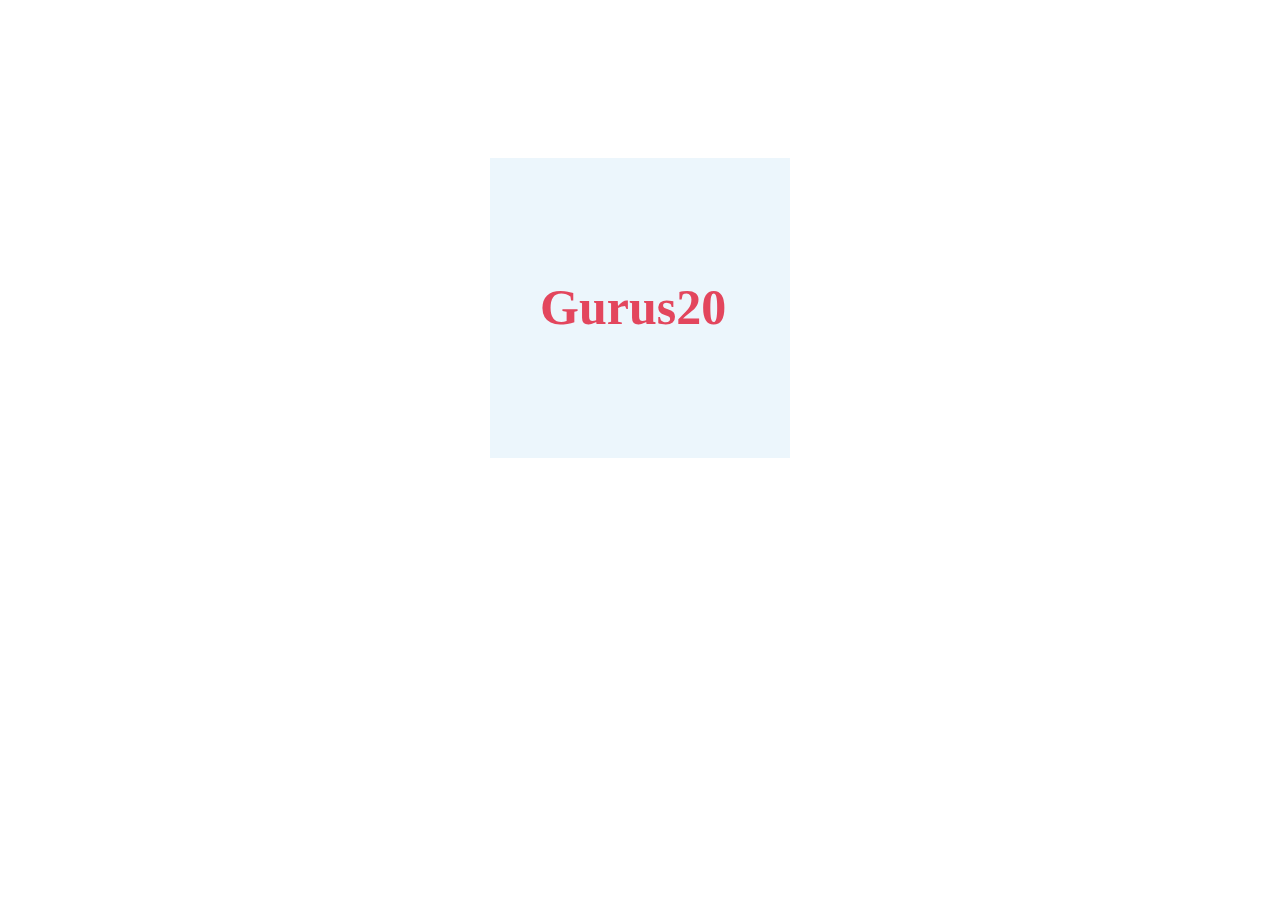
==== index.html @ 09eacf9a "Create index.html" ====
<html lang="en">
    <head>
        <meta charset="UTF-8">
        <meta http-equiv="X-UA-Compatible" content="IE=edge">
        <meta name="viewport" content="width=device-width, initial-scale=1.0">
        <title>Gurus20</title>
<style>
.container{
    position: relative;
    min-height: 300px;
    width: 300px;
    margin: auto;
    background: #ecf6fc;
    transform: translateY(50%);
}

.container h1{
    position: absolute;
    margin-top: 120px;
    font-size: 50px;
    font-weight: 900;
    color: #e3465d;
    left: 50px;
}
</style>
    </head>
    <body>
        <div class="container">
            <h1>Gurus20</h1>
        </div>
    </body>
    </html>
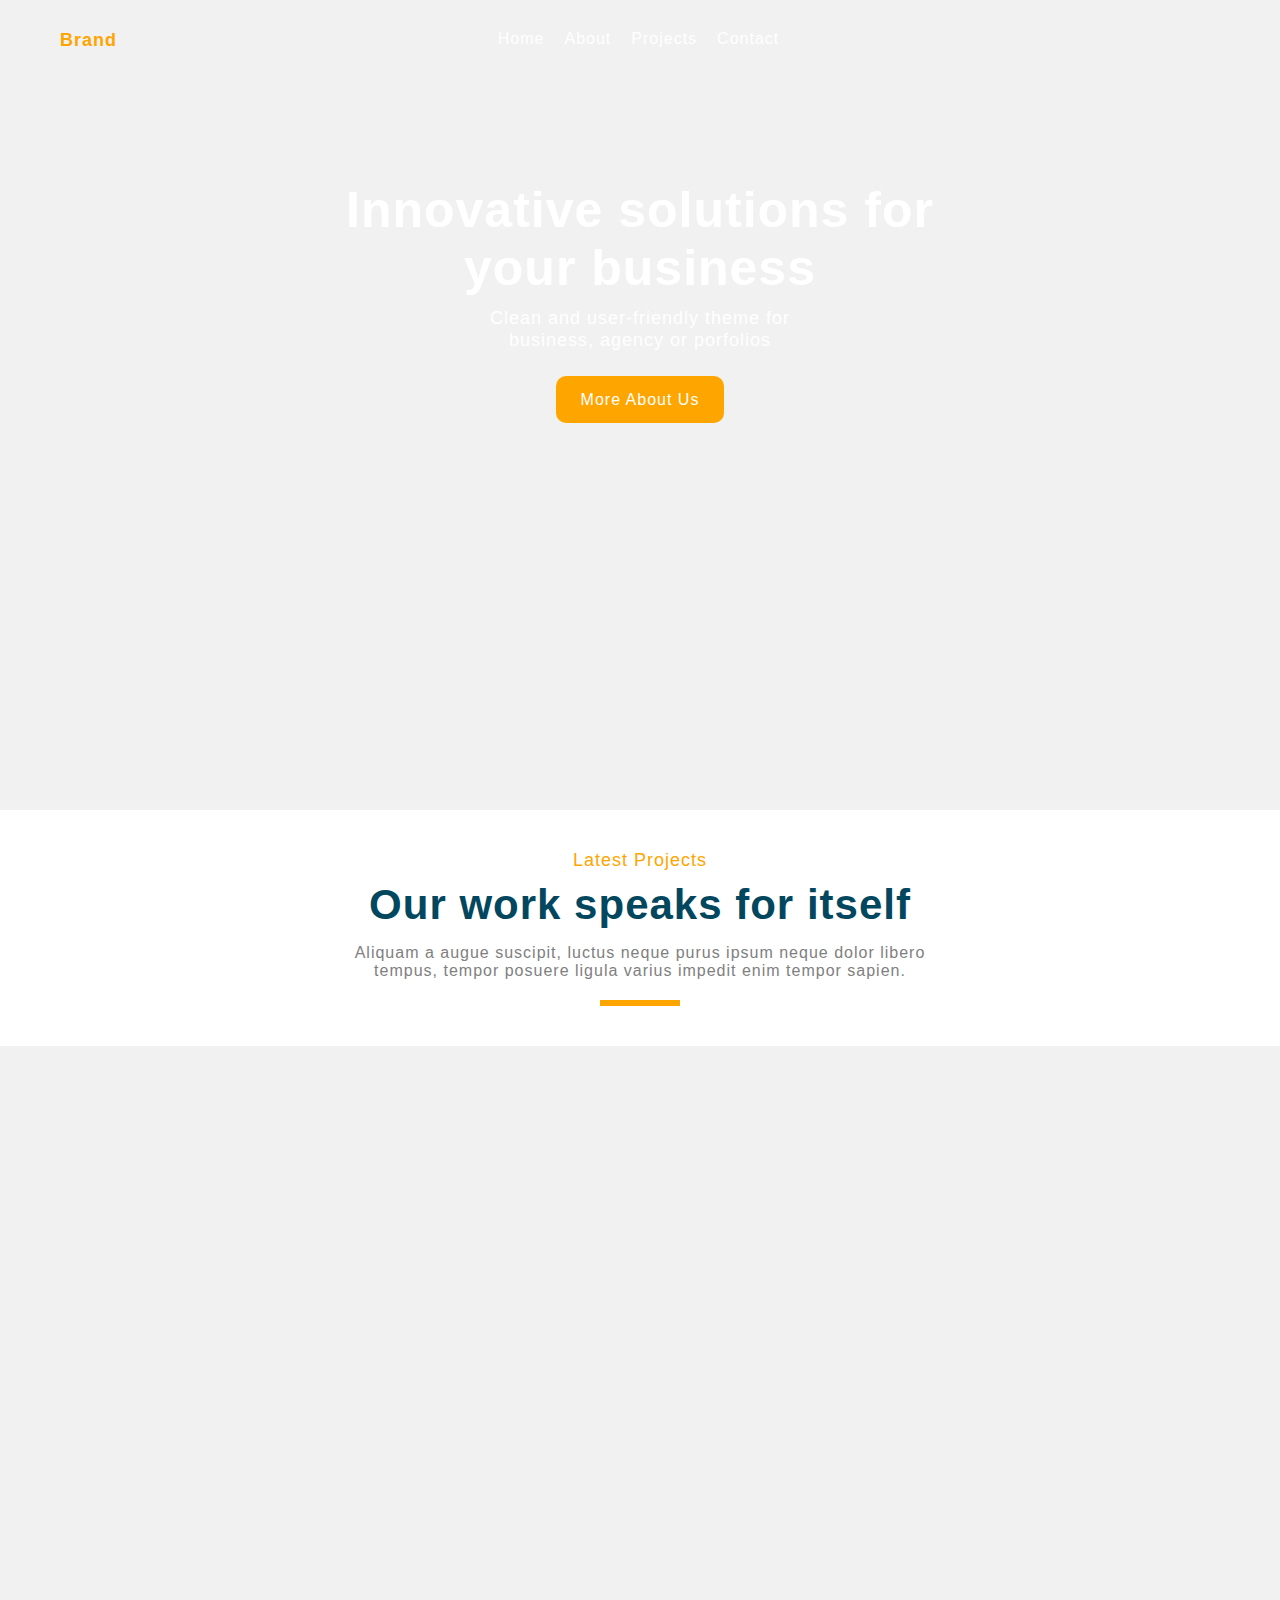
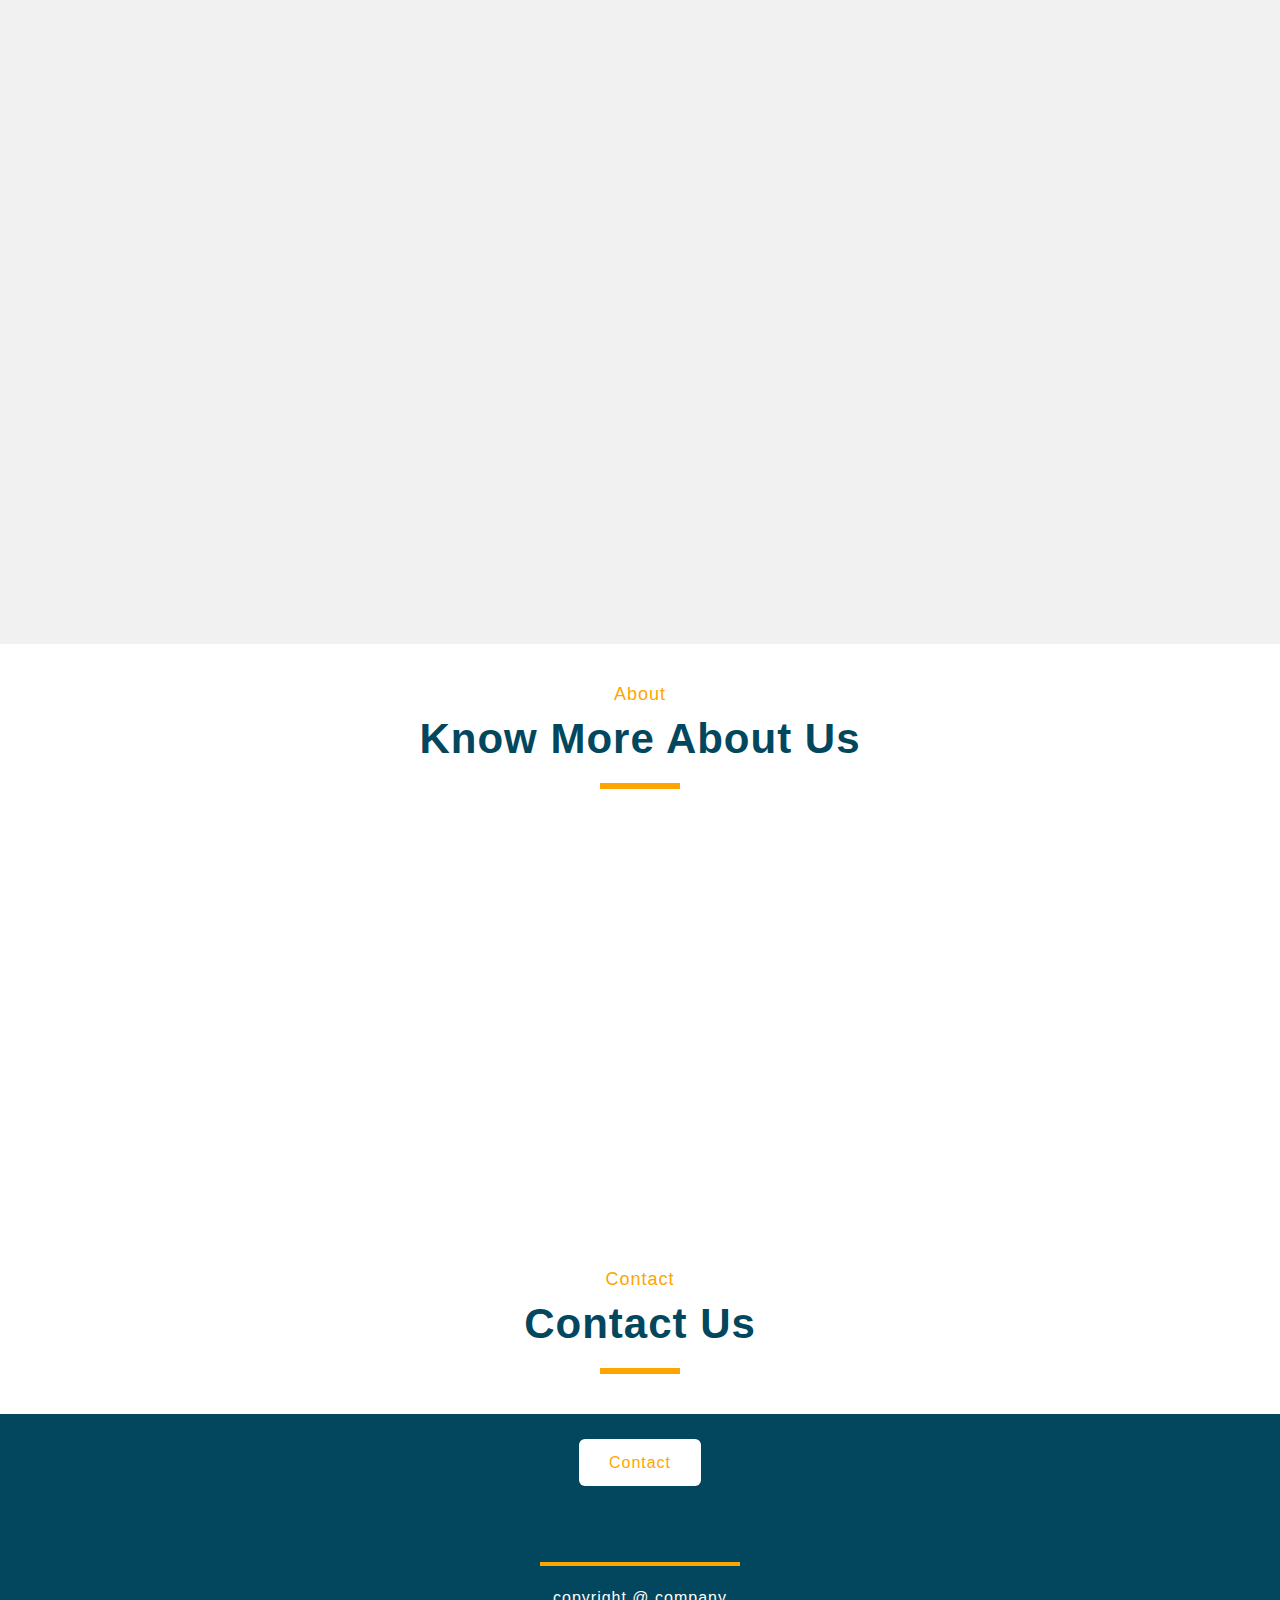
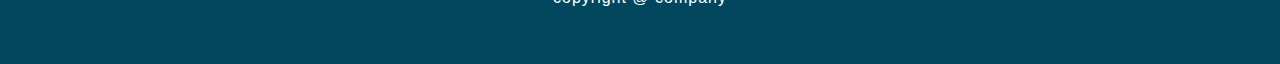
==== commit 322712ab: "blueorage" ====
--- a/index.html
+++ b/index.html
@@ -1,32 +1,203 @@
+<!DOCTYPE html>
 <html lang="en">
-    <head>
-        <meta charset="UTF-8">
-        <meta http-equiv="X-UA-Compatible" content="IE=edge">
-        <meta name="viewport" content="width=device-width, initial-scale=1.0">
-        <title>Gurus20</title>
-<style>
-.container{
-    position: relative;
-    min-height: 300px;
-    width: 300px;
-    margin: auto;
-    background: #ecf6fc;
-    transform: translateY(50%);
-}
-
-.container h1{
-    position: absolute;
-    margin-top: 120px;
-    font-size: 50px;
-    font-weight: 900;
-    color: #e3465d;
-    left: 50px;
-}
-</style>
-    </head>
-    <body>
-        <div class="container">
-            <h1>Gurus20</h1>
-        </div>
-    </body>
-    </html>
+
+<head>
+    <meta charset="UTF-8">
+    <meta http-equiv="X-UA-Compatible" content="IE=edge">
+    <meta name="viewport" content="width=device-width, initial-scale=1.0">
+    <title>BlueOrange</title>
+
+    <link rel="stylesheet" href="blueorange/assets/css/style.css">
+    <link rel="stylesheet" href="https://use.fontawesome.com/releases/v5.15.3/css/all.css"
+      integrity="sha384-SZXxX4whJ79/gErwcOYf+zWLeJdY/qpuqC4cAa9rOGUstPomtqpuNWT9wdPEn2fk" crossorigin="anonymous">
+    <link rel="stylesheet" href="https://unpkg.com/aos@next/dist/aos.css" />
+
+</head>
+
+<body>
+    <div class="wrap">
+        <!-- header -->
+        <header id="header">
+            <div class="logo">Brand</div>
+
+            <div class="nav-links">
+                <ul>
+                    <li><a href="#">Home</a></li>
+                    <li><a href="#">About</a></li>
+                    <li><a href="#">Projects</a></li>
+                    <li><a href="#">Contact</a></li>
+                </ul>
+            </div>
+
+            <div class="social-links">
+                <ul>
+                    <li class="facebook"><a href="#"><i class="fab fa-facebook-f"></i></a></li>
+                    <li class="twitter"><a href="#"><i class="fab fa-twitter"></i></a></li>
+                    <li class="linkedin"><a href="#"><i class="fab fa-linkedin"></i></a></li>
+                </ul>
+            </div>
+
+            <div class="ham-menu"><i class="fas fa-bars"></i></div>
+        </header>
+        <div class="menu-open">
+            <div class="nav-links-2">
+                <ul>
+                    <li><a href="#">Home</a></li>
+                    <li><a href="#">About</a></li>
+                    <li><a href="#">Projects</a></li>
+                    <li><a href="#">Contact</a></li>
+                </ul>
+            </div>
+
+            <div class="social-links-2">
+                <ul>
+                    <li class="facebook"><a href="#"><i class="fab fa-facebook-f"></i></a></li>
+                    <li class="twitter"><a href="#"><i class="fab fa-twitter"></i></a></li>
+                    <li class="linkedin"><a href="#"><i class="fab fa-linkedin"></i></a></li>
+                </ul>
+            </div>
+        </div>
+        <!-- header-end -->
+        <!-- content-1 -->
+        <div class="intro">
+            <div class="caption">
+                <h1>Innovative solutions for <br> your business</h1>
+                <p>Clean and user-friendly theme for
+                    <br> business, agency or porfolios
+                </p>
+            </div>
+            <div class="intro-link">
+                <a href="#">More About Us</a>
+            </div>
+        </div>
+        <!-- content-1-end -->
+    </div>
+
+    <div class="latest-projects">
+        <div class="sec-heading">
+            <p>Latest Projects</p>
+            <p>Our work speaks for itself</p>
+            <p>Aliquam a augue suscipit, luctus neque purus ipsum neque dolor libero <br> tempus, tempor posuere ligula
+                varius impedit enim tempor sapien.
+            </p>
+            <hr class="hr1">
+        </div>
+
+        <div class="project-box">
+            <div class="project-row">
+                <div class="img-side" data-aos="fade-in">
+                    <img
+                      src="https://images.pexels.com/photos/1779487/pexels-photo-1779487.jpeg?auto=compress&cs=tinysrgb&dpr=2&h=650&w=940"
+                      alt="">
+                </div>
+                <div class="info-side" data-aos="fade-left">
+                    <div class="project-text" >
+                        <h1>UNKNOWN</h1>
+                        <p>Maybe it is worth investigating the unknown, if only because the very feeling of not knowing
+                            is a painful one. The mind loves the unknown. It loves images whose meaning is unknown, ince
+                            the meaning of the mind itself is unknown.</p>
+                        <a href="#">Read More</a>
+                    </div>
+                </div>
+            </div>
+            <br>
+            <div class="project-row reverse-flow">
+                <div class="img-side" data-aos="fade-in">
+                    <img
+                      src="https://images.pexels.com/photos/3862634/pexels-photo-3862634.jpeg?auto=compress&cs=tinysrgb&dpr=2&h=650&w=940"
+                      alt="">
+                </div>
+                <div class="info-side" data-aos="fade-right">
+                    <div class="project-text">
+                        <h1>UNKNOWN</h1>
+                        <p>Maybe it is worth investigating the unknown, if only because the very feeling of not knowing
+                            is a painful one. The mind loves the unknown. It loves images whose meaning is unknown, ince
+                            the meaning of the mind itself is unknown.</p>
+                        <a href="#">Read More</a>
+                    </div>
+                </div>
+            </div>
+            <br>
+            <div class="project-row">
+                <div class="img-side" data-aos="fade-in">
+                    <img
+                      src="https://images.pexels.com/photos/430208/pexels-photo-430208.jpeg?auto=compress&cs=tinysrgb&dpr=2&h=650&w=940"
+                      alt="">
+                </div>
+                <div class="info-side" data-aos="fade-left">
+                    <div class="project-text">
+                        <h1>UNKNOWN</h1>
+                        <p>Maybe it is worth investigating the unknown, if only because the very feeling of not knowing
+                            is a painful one. The mind loves the unknown. It loves images whose meaning is unknown, ince
+                            the meaning of the mind itself is unknown.</p>
+                        <a href="#">Read More</a>
+                    </div>
+                </div>
+            </div>
+        </div>
+    </div>
+
+    <div class="sec-heading">
+        <p>About</p>
+        <p>Know More About Us</p>
+        <hr class="hr1">
+    </div>
+    <div class="about-box" data-aos="fade-up">
+        <div class="project-row">
+            <div class="about-right">
+                <div class="about-text">
+                    <h1>About Us</h1>
+                    <p>Maybe it is worth investigating the unknown, if only because the very feeling of not knowing
+                        is a painful one. The mind loves the unknown. It loves images whose meaning is unknown, ince
+                        the meaning of the mind itself is unknown.</p>
+                    <a href="#">Read More</a>
+                </div>
+            </div>
+
+            <div class="about-left">
+                <i class="fas fa-map-marked-alt"></i> <br>
+                <p>
+                    123, Abc City, <br> Xyz State, Country<br> Ph no.: 0987654321
+                </p>
+            </div>
+        </div>
+    </div>
+
+
+    <div class="sec-heading">
+        <p>Contact</p>
+        <p>Contact Us</p>
+        <hr class="hr1">
+    </div>
+    <div class="contact-box">
+        <div class="contact-btn">
+            <a class="mail" href="mailto:#">Contact</a>
+        </div>
+
+        <div class="social-links-2">
+            <ul>
+                <li class="facebook"><a href="#"><i class="fab fa-facebook-f"></i></a></li>
+                <li class="twitter"><a href="#"><i class="fab fa-twitter"></i></a></li>
+                <li class="linkedin"><a href="#"><i class="fab fa-linkedin"></i></a></li>
+            </ul>
+        </div>
+
+        <div class="contact-info">
+            <hr class="hr2">
+            <p>copyright @ company</p>
+        </div>
+    </div>
+
+    <script src="https://ajax.googleapis.com/ajax/libs/jquery/3.5.1/jquery.min.js"></script>
+    <script src="blueorange/assets/js/main.js"></script>
+    <script>
+        window.onscroll = function () { scrollFunction() };
+    </script>
+    <script src="https://unpkg.com/aos@next/dist/aos.js"></script>
+    <script>  AOS.init({
+        offset : 300,
+        duration: 600
+    });</script>
+</body>
+
+</html>--- a/blueorange/assets/css/style.css
+++ b/blueorange/assets/css/style.css
@@ -0,0 +1,366 @@
+* {
+    margin: 0;
+    padding: 0;
+    box-sizing: border-box;
+    letter-spacing: 1px;
+    font-family: Arial, Helvetica, sans-serif;
+}
+
+.wrap {
+    width: 100%;
+    min-height: 90vh;
+    background: url("https://images.pexels.com/photos/267394/pexels-photo-267394.jpeg?auto=compress&cs=tinysrgb&dpr=2&h=650&w=940");
+    background-size: cover;
+    background-repeat: no-repeat;
+    background-attachment: fixed;
+    background-color: #f1f1f1;
+}
+
+header {
+    padding: 25px;
+    width: 100%;
+    display: flex;
+    justify-content: space-between;
+    transition: .4s;
+    background-color: #02475E;
+}
+
+.logo {
+    font-size: large;
+    font-weight: 700;
+    color: orange;
+    margin-left: 10px;
+}
+
+.nav-links, .social-links{
+    display: none;
+}
+
+.nav-links ul, .social-links ul {
+    display: flex;
+}
+
+.nav-links ul li {
+    list-style: none;
+    padding: 0 10px;
+}
+
+.nav-links ul li a {
+    text-decoration: none;
+    color: white;
+    padding-bottom: 4px;
+}
+
+.social-links{
+    margin-right: 10px;
+}
+
+.social-links ul li {
+    list-style: none;
+    padding: 0 10px;
+}
+
+.social-links ul li a {
+    text-decoration: none;
+    color: white;
+    font-size: 18px;
+}
+
+.ham-menu{
+    display: flex;
+}
+
+.ham-menu i{
+    color: white;
+    font-size: 18px;
+}
+
+.menu-open{
+    display: none;
+    background: #02475E;
+    padding: 10px 20px;
+    height: 200px;
+    color: white;
+    position: fixed;
+    width: 100%;
+    top:70px
+}
+
+.social-links-2 ul{
+    display: flex;
+    justify-content: center;
+}
+
+
+.nav-links-2 ul li {
+    margin-bottom: 15px;
+    list-style: none;
+    color: white;
+    text-align: center;
+}
+
+.social-links-2 ul li{
+    margin: 15px;
+    list-style: none;
+    color: white;
+    text-align: center;
+}
+
+.nav-links-2 ul li a{
+    color: white;
+    text-decoration: none;
+}
+
+.social-links-2 ul li a{
+    color: white;
+    text-decoration: none;
+}
+
+.intro{
+    padding: 100px 20px 10px;
+    text-align: center;
+}
+
+.intro .caption h1{
+    color: white;
+    font-size: 38px;
+    margin-bottom: 10px;
+}
+
+.caption p{
+    color: white;
+    line-height: 22px;
+    font-size: 18px;
+}
+
+.intro-link{
+    margin: 40px 0;
+}
+
+.intro-link a{
+    text-decoration: none;
+    color: white;
+    padding: 15px 25px;
+    border-radius: 10px;
+    background-color: orange;
+}
+
+/* latest projects*/
+
+
+.sec-heading{
+    text-align: center;
+    margin: 40px;
+}
+
+.sec-heading p:nth-child(1){
+    font-size: 18px;
+    color: orange;
+}
+
+.sec-heading p:nth-child(2){
+    font-size: 42px;
+    color: #02475E;
+    font-weight: 900;
+    margin: 10px 0 15px;
+}
+.sec-heading p:nth-child(3){
+    font-size: 16px;
+    color: gray;
+}
+
+.hr1{
+    margin: 20px auto;
+    width: 80px;
+    border: 3px solid orange;
+}
+
+.project-box{
+    background-color: #f1f1f1;
+    padding: 20px 0;
+}
+
+.project-row{
+    display: grid;
+}
+
+.img-side{
+    padding: 10px 30px;
+    animation: anim 2s forwards;
+}
+
+.img-side img{
+    width: 100%;
+    height: 250px;
+    object-fit: cover;
+    border-radius: 6px;
+}
+
+.info-side{
+    padding: 10px 30px;
+    text-align: justify;
+    line-height: 22px;
+}
+
+.info-side h1{
+    margin-bottom: 20px;
+}
+
+.info-side p{
+    color: gray;
+    margin-bottom: 25px;
+}
+
+.info-side a{
+    text-decoration: none;
+    padding: 10px 25px;
+    background-color: #02475E;
+    border-radius: 100px;
+    color: white;
+    font-size: 16px;
+}
+
+.about-box{
+    min-height: 400px;
+}
+
+.about-left{
+    text-align: center;
+    line-height: 24px;
+    width: 100%;
+    padding-top: 10px;
+}
+
+.about-left i{
+    font-size: 60px;
+    margin-bottom: 20px;
+}
+
+.about-right{
+    width: 100%;
+    background: #f1f1f1;
+    border-radius: 0 20px 20px 0 ;
+}
+
+.about-text{
+    text-align: justify;
+    line-height: 22px;
+    padding: 30px;
+}
+
+.about-text h1{
+    margin-bottom: 20px;
+}
+
+.about-text a{
+    text-decoration: none;
+    padding: 10px 25px;
+    background-color: #02475E;
+    border-radius: 100px;
+    color: white;
+    font-size: 16px;
+}
+
+.about-text p{
+    margin-bottom: 25px;
+}
+
+.contact-box{
+    min-height: 250px;
+    background: #02475E;
+    text-align: center;
+}
+
+.contact-btn{
+    padding: 40px 0;
+}
+
+.contact-box .contact-btn a{
+    color: orange;
+    background-color: white;
+    padding: 15px 30px;
+    text-decoration: none;
+    border-radius: 6px;
+}
+
+.contact-info{
+    text-align: center;
+    color: white;
+    line-height: 24px;
+}
+
+.hr2{
+    margin: 20px auto;
+    width: 200px;
+    border: 2px solid orange;
+}
+
+@media screen and (min-width:300px) {
+    
+}
+
+@media screen and (min-width:480px) {
+
+}
+
+@media screen and (min-width:576px) {
+    .ham-menu{
+        display: none;
+    }
+
+    .nav-links, .social-links{
+        display: flex;
+    }
+
+    header{
+        background-color: transparent;
+        padding: 30px 20px;
+    }
+
+    .intro .caption h1{
+        font-size: 50px;
+    }
+    .img-side img{
+        height: 350px;
+    }
+}
+
+@media screen and (min-width:768px) {
+    .project-row{
+        display: flex;
+    }
+
+    .reverse-flow{
+        flex-direction: row-reverse;
+    }
+
+    .info-side{
+        padding: 100px 40px;
+    }
+
+    .project-box{
+        padding: 20px;
+    }
+
+    .about-left{
+        padding-top: 100px;
+    }
+
+    .about-text{
+        padding: 100px 40px;
+    }
+
+    header{
+        padding: 30px 50px;
+    }
+
+}
+
+@media screen and (min-width: 992px) {
+
+}
+
+.nav-links li a:hover{
+    color: orange;
+    border-bottom: 2px solid orange;
+}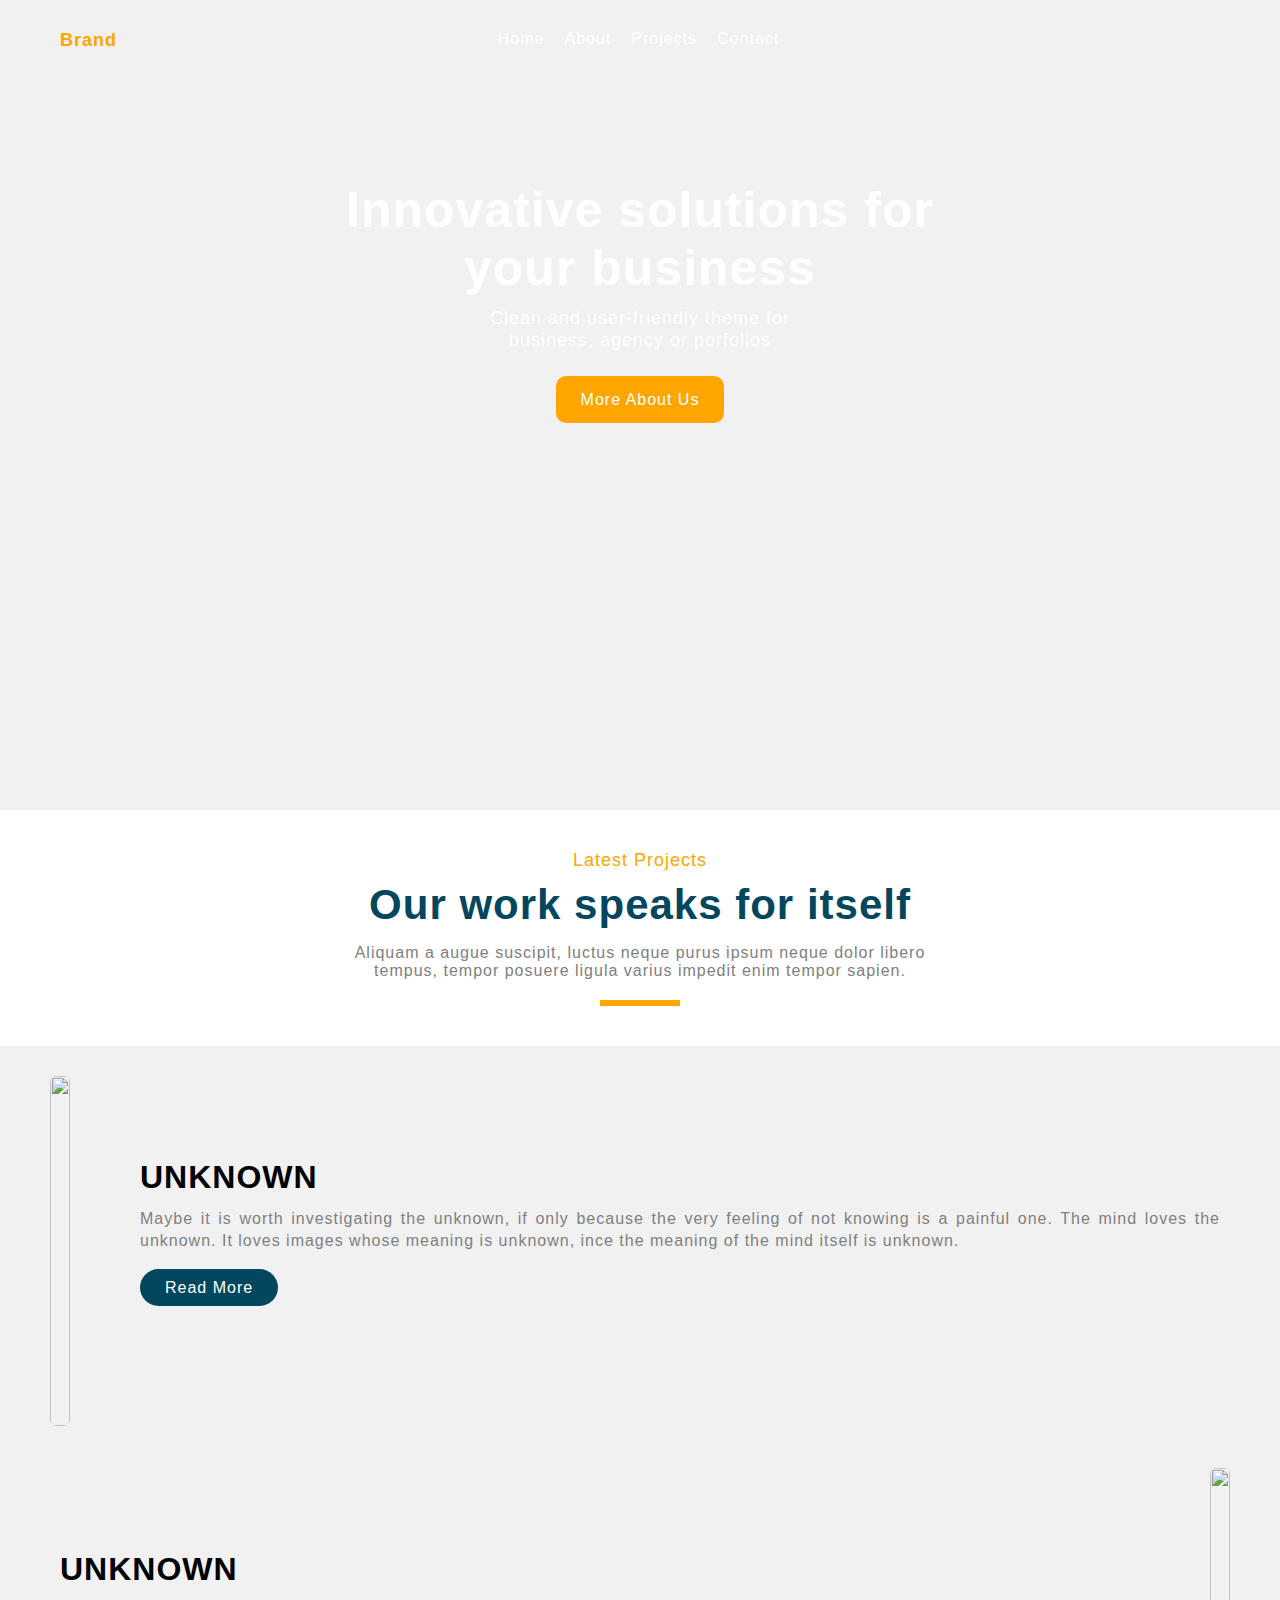
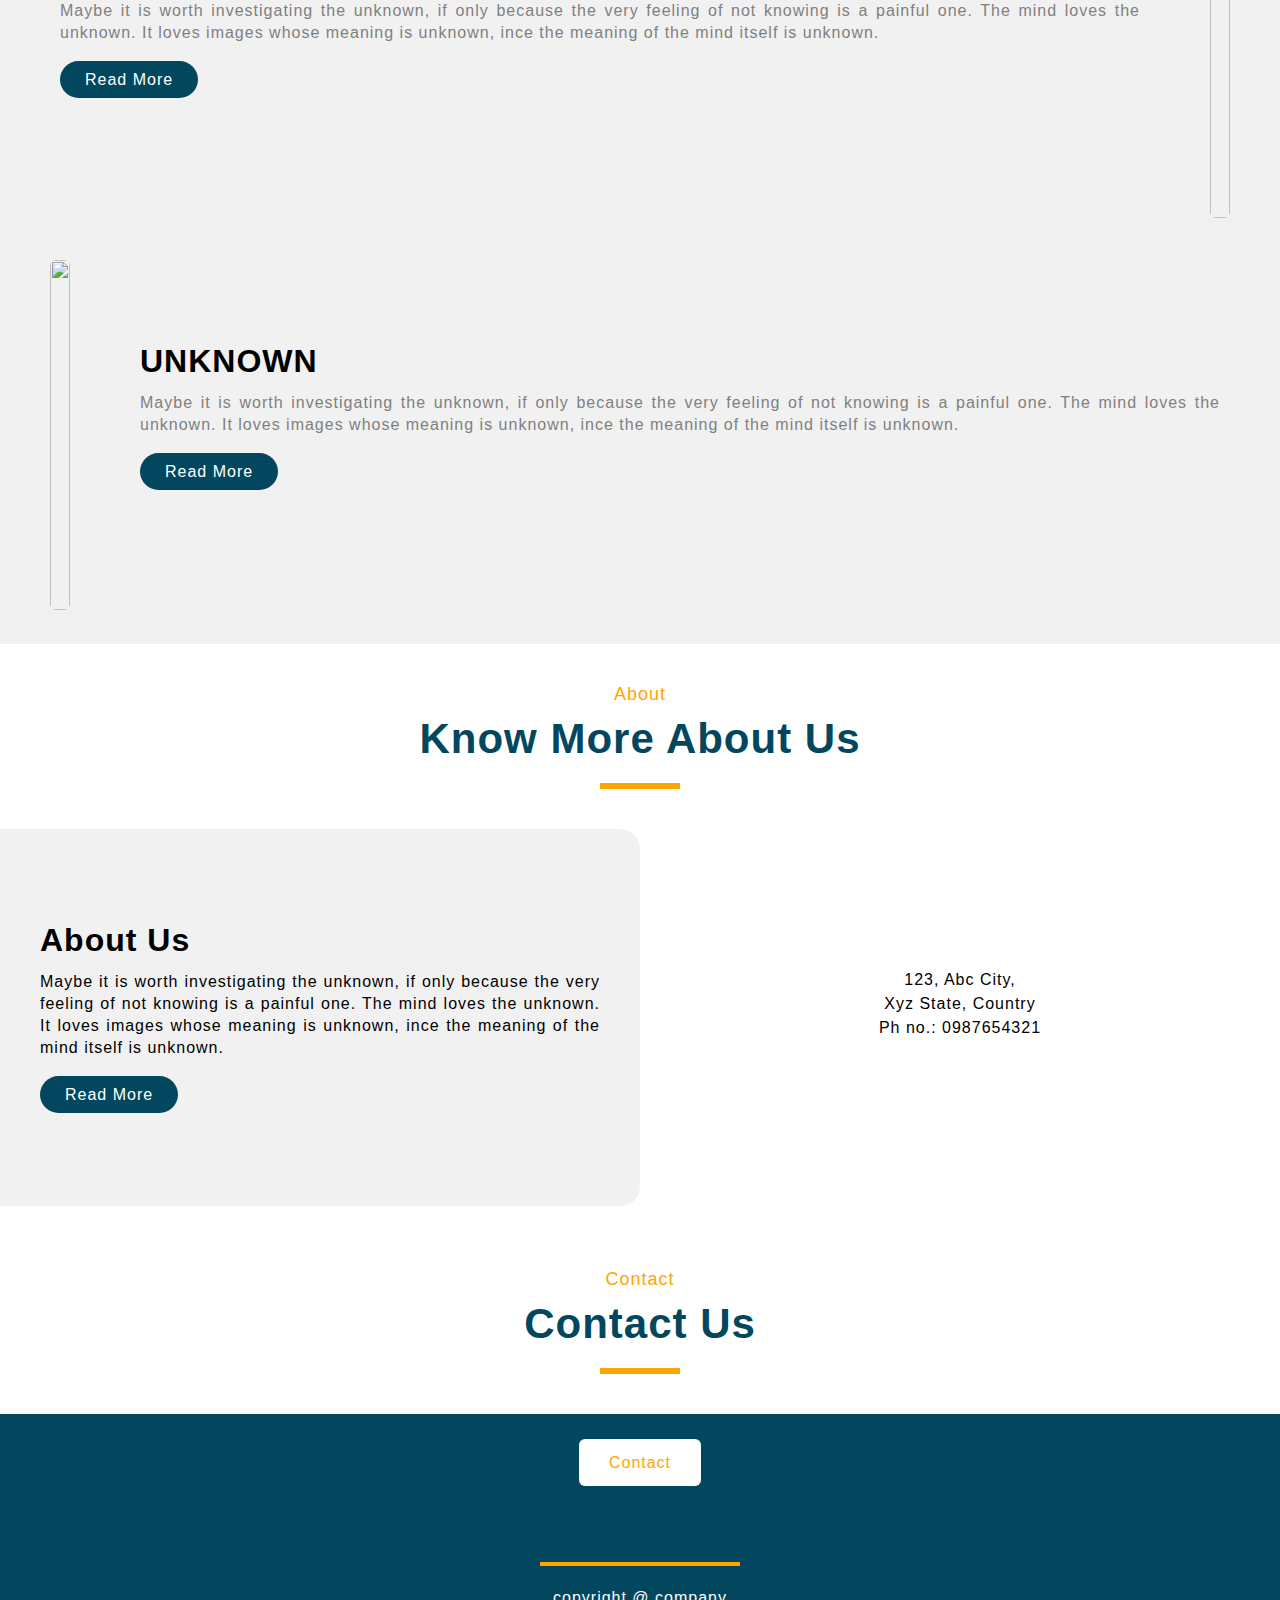
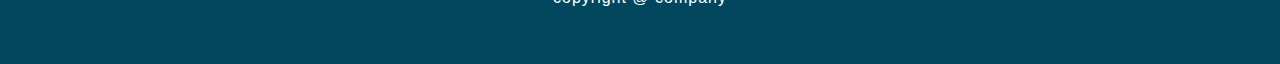
==== commit 899ef9f9: "blueorage" ====
--- a/index.html
+++ b/index.html
@@ -85,12 +85,12 @@
 
         <div class="project-box">
             <div class="project-row">
-                <div class="img-side" data-aos="fade-in">
+                <div class="img-side" >
                     <img
                       src="https://images.pexels.com/photos/1779487/pexels-photo-1779487.jpeg?auto=compress&cs=tinysrgb&dpr=2&h=650&w=940"
                       alt="">
                 </div>
-                <div class="info-side" data-aos="fade-left">
+                <div class="info-side" >
                     <div class="project-text" >
                         <h1>UNKNOWN</h1>
                         <p>Maybe it is worth investigating the unknown, if only because the very feeling of not knowing
@@ -102,12 +102,12 @@
             </div>
             <br>
             <div class="project-row reverse-flow">
-                <div class="img-side" data-aos="fade-in">
+                <div class="img-side" >
                     <img
                       src="https://images.pexels.com/photos/3862634/pexels-photo-3862634.jpeg?auto=compress&cs=tinysrgb&dpr=2&h=650&w=940"
                       alt="">
                 </div>
-                <div class="info-side" data-aos="fade-right">
+                <div class="info-side" >
                     <div class="project-text">
                         <h1>UNKNOWN</h1>
                         <p>Maybe it is worth investigating the unknown, if only because the very feeling of not knowing
@@ -119,12 +119,12 @@
             </div>
             <br>
             <div class="project-row">
-                <div class="img-side" data-aos="fade-in">
+                <div class="img-side" >
                     <img
                       src="https://images.pexels.com/photos/430208/pexels-photo-430208.jpeg?auto=compress&cs=tinysrgb&dpr=2&h=650&w=940"
                       alt="">
                 </div>
-                <div class="info-side" data-aos="fade-left">
+                <div class="info-side" >
                     <div class="project-text">
                         <h1>UNKNOWN</h1>
                         <p>Maybe it is worth investigating the unknown, if only because the very feeling of not knowing
@@ -142,7 +142,7 @@
         <p>Know More About Us</p>
         <hr class="hr1">
     </div>
-    <div class="about-box" data-aos="fade-up">
+    <div class="about-box">
         <div class="project-row">
             <div class="about-right">
                 <div class="about-text">
@@ -193,11 +193,7 @@
     <script>
         window.onscroll = function () { scrollFunction() };
     </script>
-    <script src="https://unpkg.com/aos@next/dist/aos.js"></script>
-    <script>  AOS.init({
-        offset : 300,
-        duration: 600
-    });</script>
+    
 </body>
 
-</html>+</html>
--- a/blueorange/assets/css/style.css
+++ b/blueorange/assets/css/style.css
@@ -6,6 +6,7 @@
     font-family: Arial, Helvetica, sans-serif;
 }
 
+
 .wrap {
     width: 100%;
     min-height: 90vh;
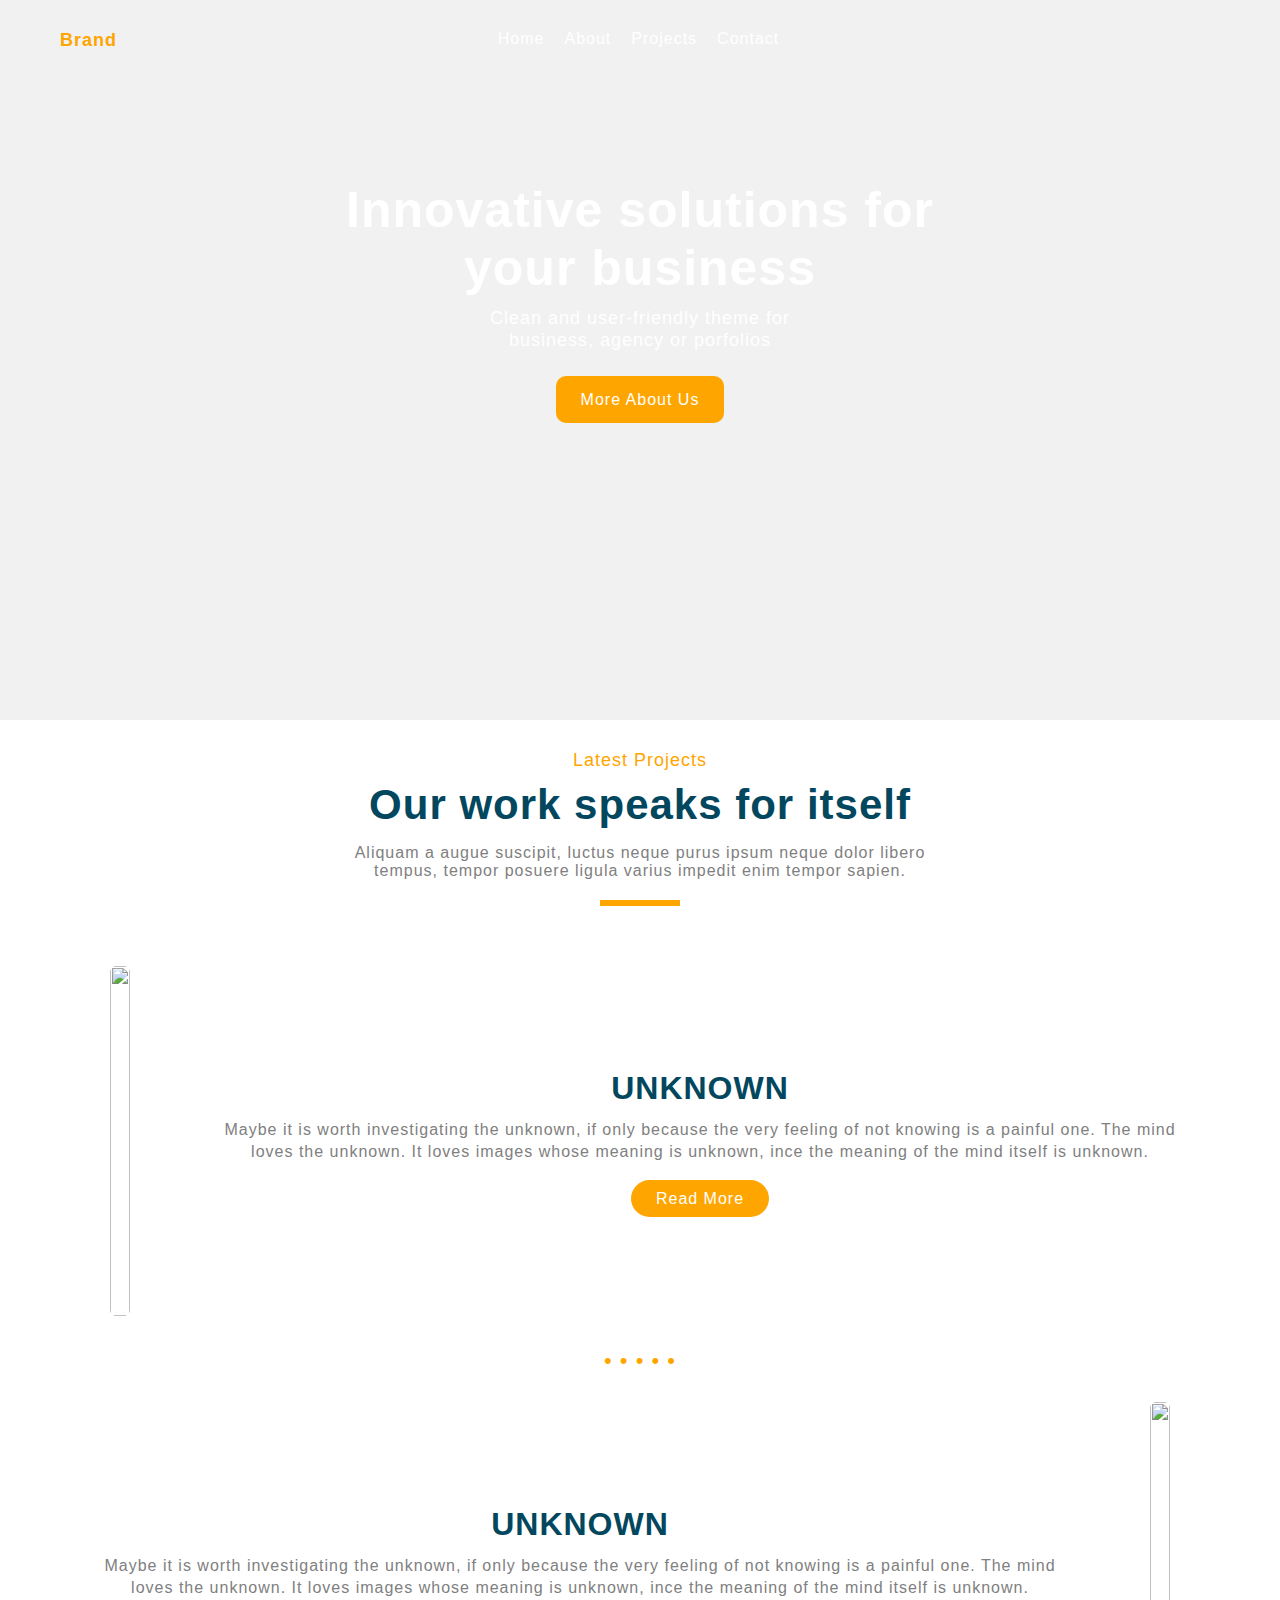
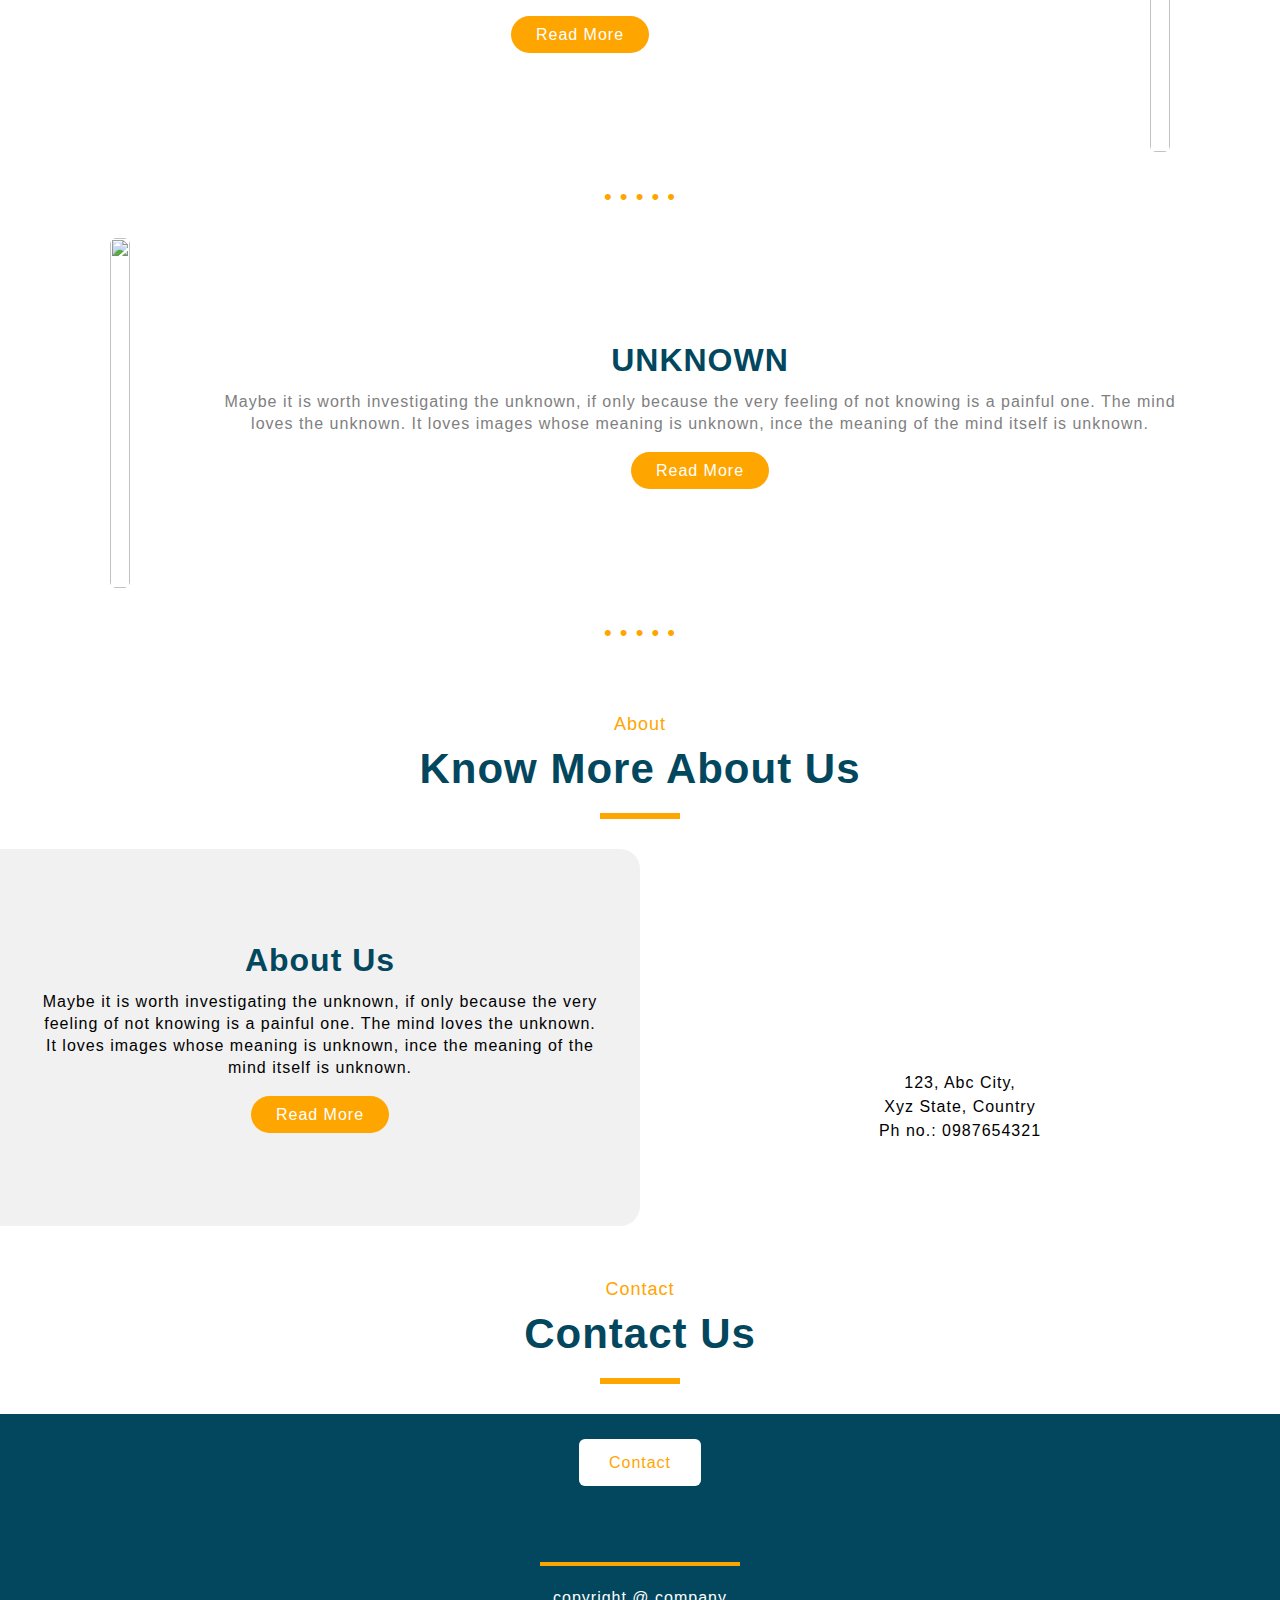
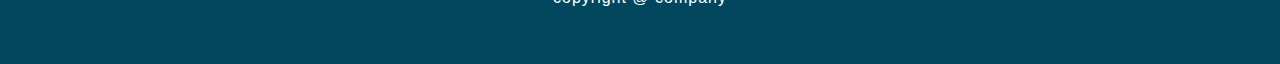
==== commit fdd1e3c6: "blueorage" ====
--- a/index.html
+++ b/index.html
@@ -31,9 +31,9 @@
 
             <div class="social-links">
                 <ul>
-                    <li class="facebook"><a href="#"><i class="fab fa-facebook-f"></i></a></li>
-                    <li class="twitter"><a href="#"><i class="fab fa-twitter"></i></a></li>
-                    <li class="linkedin"><a href="#"><i class="fab fa-linkedin"></i></a></li>
+                    <li ><a href="#" class="facebook"><i class="fab fa-facebook-f"></i></a></li>
+                    <li ><a href="#" class="twitter"><i class="fab fa-twitter"></i></a></li>
+                    <li ><a href="#" class="linkedin"><i class="fab fa-linkedin"></i></a></li>
                 </ul>
             </div>
 
@@ -51,9 +51,9 @@
 
             <div class="social-links-2">
                 <ul>
-                    <li class="facebook"><a href="#"><i class="fab fa-facebook-f"></i></a></li>
-                    <li class="twitter"><a href="#"><i class="fab fa-twitter"></i></a></li>
-                    <li class="linkedin"><a href="#"><i class="fab fa-linkedin"></i></a></li>
+                    <li ><a href="#" class="facebook"><i class="fab fa-facebook-f"></i></a></li>
+                    <li ><a href="#" class="twitter"><i class="fab fa-twitter"></i></a></li>
+                    <li ><a href="#" class="linkedin"><i class="fab fa-linkedin"></i></a></li>
                 </ul>
             </div>
         </div>
@@ -67,7 +67,7 @@
                 </p>
             </div>
             <div class="intro-link">
-                <a href="#">More About Us</a>
+                <a href="#" class="btn-hover">More About Us</a>
             </div>
         </div>
         <!-- content-1-end -->
@@ -96,11 +96,11 @@
                         <p>Maybe it is worth investigating the unknown, if only because the very feeling of not knowing
                             is a painful one. The mind loves the unknown. It loves images whose meaning is unknown, ince
                             the meaning of the mind itself is unknown.</p>
-                        <a href="#">Read More</a>
+                        <a href="#" class="btn-hover">Read More</a>
                     </div>
                 </div>
             </div>
-            <br>
+            <br> <div class="dots">&bull; &bull; &bull; &bull; &bull;</div> <br>
             <div class="project-row reverse-flow">
                 <div class="img-side" >
                     <img
@@ -113,11 +113,11 @@
                         <p>Maybe it is worth investigating the unknown, if only because the very feeling of not knowing
                             is a painful one. The mind loves the unknown. It loves images whose meaning is unknown, ince
                             the meaning of the mind itself is unknown.</p>
-                        <a href="#">Read More</a>
+                        <a href="#" class="btn-hover">Read More</a>
                     </div>
                 </div>
             </div>
-            <br>
+            <br> <div class="dots">&bull; &bull; &bull; &bull; &bull;</div> <br>
             <div class="project-row">
                 <div class="img-side" >
                     <img
@@ -130,10 +130,11 @@
                         <p>Maybe it is worth investigating the unknown, if only because the very feeling of not knowing
                             is a painful one. The mind loves the unknown. It loves images whose meaning is unknown, ince
                             the meaning of the mind itself is unknown.</p>
-                        <a href="#">Read More</a>
+                        <a href="#" class="btn-hover">Read More</a>
                     </div>
                 </div>
             </div>
+            <br> <div class="dots">&bull; &bull; &bull; &bull; &bull;</div> <br>
         </div>
     </div>
 
@@ -150,7 +151,7 @@
                     <p>Maybe it is worth investigating the unknown, if only because the very feeling of not knowing
                         is a painful one. The mind loves the unknown. It loves images whose meaning is unknown, ince
                         the meaning of the mind itself is unknown.</p>
-                    <a href="#">Read More</a>
+                    <a href="#" class="btn-hover">Read More</a>
                 </div>
             </div>
 
@@ -171,14 +172,14 @@
     </div>
     <div class="contact-box">
         <div class="contact-btn">
-            <a class="mail" href="mailto:#">Contact</a>
+            <a class="mail" href="mailto:#" class="btn-hover">Contact</a>
         </div>
 
         <div class="social-links-2">
             <ul>
-                <li class="facebook"><a href="#"><i class="fab fa-facebook-f"></i></a></li>
-                <li class="twitter"><a href="#"><i class="fab fa-twitter"></i></a></li>
-                <li class="linkedin"><a href="#"><i class="fab fa-linkedin"></i></a></li>
+                <li ><a href="#" class="facebook"><i class="fab fa-facebook-f"></i></a></li>
+                <li ><a href="#" class="twitter"><i class="fab fa-twitter"></i></a></li>
+                <li ><a href="#" class="linkedin"><i class="fab fa-linkedin"></i></a></li>
             </ul>
         </div>
 
--- a/blueorange/assets/css/style.css
+++ b/blueorange/assets/css/style.css
@@ -9,7 +9,7 @@
 
 .wrap {
     width: 100%;
-    min-height: 90vh;
+    min-height: 80vh;
     background: url("https://images.pexels.com/photos/267394/pexels-photo-267394.jpeg?auto=compress&cs=tinysrgb&dpr=2&h=650&w=940");
     background-size: cover;
     background-repeat: no-repeat;
@@ -92,6 +92,37 @@
     justify-content: center;
 }
 
+.facebook{
+    padding-bottom: 4px;
+}
+
+.linkedin{
+    padding-bottom: 4px;
+}
+
+.twitter{
+    padding-bottom: 4px;
+}
+
+.facebook:hover{
+    color: #3b5998;
+    border-bottom: 2px solid #3b5998;
+}
+
+.twitter:hover{
+    color: #1da1f2;
+    border-bottom: 2px solid #1da1f2;
+}
+
+.linkedin:hover{
+    color: #0a66c2;
+    border-bottom: 2px solid #0a66c2;
+}
+
+.btn-hover:hover{
+    opacity: 1;
+    box-shadow: 0 0 3px 1px rgb(255, 255, 255) ;
+}
 
 .nav-links-2 ul li {
     margin-bottom: 15px;
@@ -151,7 +182,7 @@
 
 .sec-heading{
     text-align: center;
-    margin: 40px;
+    margin: 30px;
 }
 
 .sec-heading p:nth-child(1){
@@ -177,17 +208,16 @@
 }
 
 .project-box{
-    background-color: #f1f1f1;
-    padding: 20px 0;
+    padding: 0;
 }
 
 .project-row{
     display: grid;
+    align-items: center;
 }
 
 .img-side{
-    padding: 10px 30px;
-    animation: anim 2s forwards;
+    padding: 10px 50px;
 }
 
 .img-side img{
@@ -198,13 +228,14 @@
 }
 
 .info-side{
-    padding: 10px 30px;
-    text-align: justify;
+    padding: 10px 50px;
+    text-align: center;
     line-height: 22px;
 }
 
 .info-side h1{
     margin-bottom: 20px;
+    color: #02475E;
 }
 
 .info-side p{
@@ -215,10 +246,16 @@
 .info-side a{
     text-decoration: none;
     padding: 10px 25px;
-    background-color: #02475E;
+    background-color: orange;
     border-radius: 100px;
     color: white;
     font-size: 16px;
+}
+
+.dots{
+    text-align: center;
+    font-size: 22px;
+    color: orange;
 }
 
 .about-box{
@@ -229,7 +266,7 @@
     text-align: center;
     line-height: 24px;
     width: 100%;
-    padding-top: 10px;
+    padding-top: 30px;
 }
 
 .about-left i{
@@ -244,19 +281,20 @@
 }
 
 .about-text{
-    text-align: justify;
+    text-align: center;
     line-height: 22px;
     padding: 30px;
 }
 
 .about-text h1{
     margin-bottom: 20px;
+    color: #02475E;
 }
 
 .about-text a{
     text-decoration: none;
     padding: 10px 25px;
-    background-color: #02475E;
+    background-color: orange;
     border-radius: 100px;
     color: white;
     font-size: 16px;
@@ -304,6 +342,12 @@
 
 }
 
+@media screen and (max-width:575px) {
+    header{
+        background-color: #02475E !important;
+    }
+}
+
 @media screen and (min-width:576px) {
     .ham-menu{
         display: none;
@@ -341,6 +385,8 @@
 
     .project-box{
         padding: 20px;
+        margin: 0 20px;
+
     }
 
     .about-left{
@@ -358,10 +404,12 @@
 }
 
 @media screen and (min-width: 992px) {
-
-}
-
-.nav-links li a:hover{
+    .project-box{
+        margin: 0 40px;
+    }
+}
+
+.nav-links li a:hover, .nav-links-2 li a:hover{
     color: orange;
     border-bottom: 2px solid orange;
 }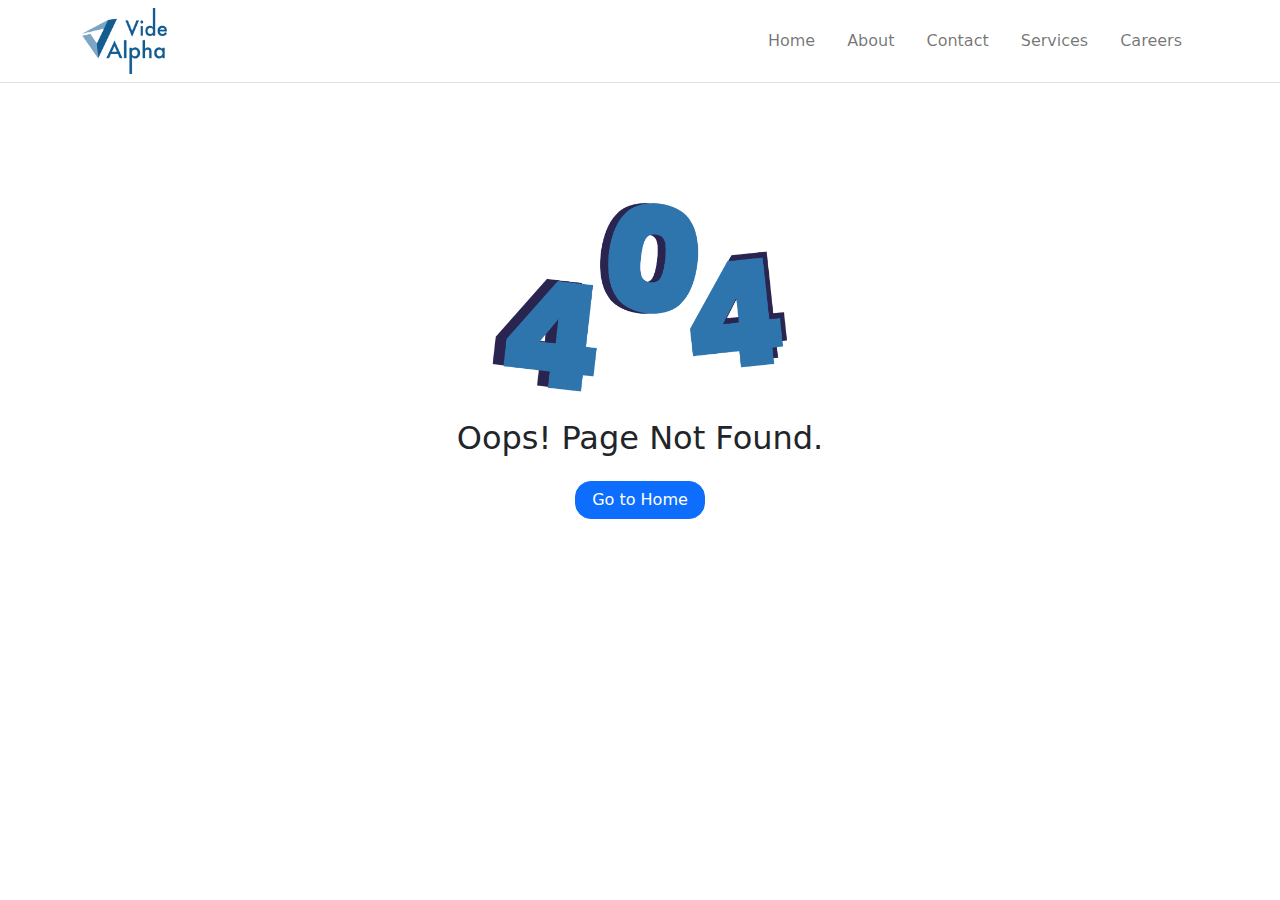
==== commit 9fb97dc3: "va-test" ====
--- a/index.html
+++ b/index.html
@@ -1,200 +1 @@
-<!DOCTYPE html>
-<html lang="en">
-
-<head>
-    <meta charset="UTF-8">
-    <meta http-equiv="X-UA-Compatible" content="IE=edge">
-    <meta name="viewport" content="width=device-width, initial-scale=1.0">
-    <title>BlueOrange</title>
-
-    <link rel="stylesheet" href="blueorange/assets/css/style.css">
-    <link rel="stylesheet" href="https://use.fontawesome.com/releases/v5.15.3/css/all.css"
-      integrity="sha384-SZXxX4whJ79/gErwcOYf+zWLeJdY/qpuqC4cAa9rOGUstPomtqpuNWT9wdPEn2fk" crossorigin="anonymous">
-    <link rel="stylesheet" href="https://unpkg.com/aos@next/dist/aos.css" />
-
-</head>
-
-<body>
-    <div class="wrap">
-        <!-- header -->
-        <header id="header">
-            <div class="logo">Brand</div>
-
-            <div class="nav-links">
-                <ul>
-                    <li><a href="#">Home</a></li>
-                    <li><a href="#">About</a></li>
-                    <li><a href="#">Projects</a></li>
-                    <li><a href="#">Contact</a></li>
-                </ul>
-            </div>
-
-            <div class="social-links">
-                <ul>
-                    <li ><a href="#" class="facebook"><i class="fab fa-facebook-f"></i></a></li>
-                    <li ><a href="#" class="twitter"><i class="fab fa-twitter"></i></a></li>
-                    <li ><a href="#" class="linkedin"><i class="fab fa-linkedin"></i></a></li>
-                </ul>
-            </div>
-
-            <div class="ham-menu"><i class="fas fa-bars"></i></div>
-        </header>
-        <div class="menu-open">
-            <div class="nav-links-2">
-                <ul>
-                    <li><a href="#">Home</a></li>
-                    <li><a href="#">About</a></li>
-                    <li><a href="#">Projects</a></li>
-                    <li><a href="#">Contact</a></li>
-                </ul>
-            </div>
-
-            <div class="social-links-2">
-                <ul>
-                    <li ><a href="#" class="facebook"><i class="fab fa-facebook-f"></i></a></li>
-                    <li ><a href="#" class="twitter"><i class="fab fa-twitter"></i></a></li>
-                    <li ><a href="#" class="linkedin"><i class="fab fa-linkedin"></i></a></li>
-                </ul>
-            </div>
-        </div>
-        <!-- header-end -->
-        <!-- content-1 -->
-        <div class="intro">
-            <div class="caption">
-                <h1>Innovative solutions for <br> your business</h1>
-                <p>Clean and user-friendly theme for
-                    <br> business, agency or porfolios
-                </p>
-            </div>
-            <div class="intro-link">
-                <a href="#" class="btn-hover">More About Us</a>
-            </div>
-        </div>
-        <!-- content-1-end -->
-    </div>
-
-    <div class="latest-projects">
-        <div class="sec-heading">
-            <p>Latest Projects</p>
-            <p>Our work speaks for itself</p>
-            <p>Aliquam a augue suscipit, luctus neque purus ipsum neque dolor libero <br> tempus, tempor posuere ligula
-                varius impedit enim tempor sapien.
-            </p>
-            <hr class="hr1">
-        </div>
-
-        <div class="project-box">
-            <div class="project-row">
-                <div class="img-side" >
-                    <img
-                      src="https://images.pexels.com/photos/1779487/pexels-photo-1779487.jpeg?auto=compress&cs=tinysrgb&dpr=2&h=650&w=940"
-                      alt="">
-                </div>
-                <div class="info-side" >
-                    <div class="project-text" >
-                        <h1>UNKNOWN</h1>
-                        <p>Maybe it is worth investigating the unknown, if only because the very feeling of not knowing
-                            is a painful one. The mind loves the unknown. It loves images whose meaning is unknown, ince
-                            the meaning of the mind itself is unknown.</p>
-                        <a href="#" class="btn-hover">Read More</a>
-                    </div>
-                </div>
-            </div>
-            <br> <div class="dots">&bull; &bull; &bull; &bull; &bull;</div> <br>
-            <div class="project-row reverse-flow">
-                <div class="img-side" >
-                    <img
-                      src="https://images.pexels.com/photos/3862634/pexels-photo-3862634.jpeg?auto=compress&cs=tinysrgb&dpr=2&h=650&w=940"
-                      alt="">
-                </div>
-                <div class="info-side" >
-                    <div class="project-text">
-                        <h1>UNKNOWN</h1>
-                        <p>Maybe it is worth investigating the unknown, if only because the very feeling of not knowing
-                            is a painful one. The mind loves the unknown. It loves images whose meaning is unknown, ince
-                            the meaning of the mind itself is unknown.</p>
-                        <a href="#" class="btn-hover">Read More</a>
-                    </div>
-                </div>
-            </div>
-            <br> <div class="dots">&bull; &bull; &bull; &bull; &bull;</div> <br>
-            <div class="project-row">
-                <div class="img-side" >
-                    <img
-                      src="https://images.pexels.com/photos/430208/pexels-photo-430208.jpeg?auto=compress&cs=tinysrgb&dpr=2&h=650&w=940"
-                      alt="">
-                </div>
-                <div class="info-side" >
-                    <div class="project-text">
-                        <h1>UNKNOWN</h1>
-                        <p>Maybe it is worth investigating the unknown, if only because the very feeling of not knowing
-                            is a painful one. The mind loves the unknown. It loves images whose meaning is unknown, ince
-                            the meaning of the mind itself is unknown.</p>
-                        <a href="#" class="btn-hover">Read More</a>
-                    </div>
-                </div>
-            </div>
-            <br> <div class="dots">&bull; &bull; &bull; &bull; &bull;</div> <br>
-        </div>
-    </div>
-
-    <div class="sec-heading">
-        <p>About</p>
-        <p>Know More About Us</p>
-        <hr class="hr1">
-    </div>
-    <div class="about-box">
-        <div class="project-row">
-            <div class="about-right">
-                <div class="about-text">
-                    <h1>About Us</h1>
-                    <p>Maybe it is worth investigating the unknown, if only because the very feeling of not knowing
-                        is a painful one. The mind loves the unknown. It loves images whose meaning is unknown, ince
-                        the meaning of the mind itself is unknown.</p>
-                    <a href="#" class="btn-hover">Read More</a>
-                </div>
-            </div>
-
-            <div class="about-left">
-                <i class="fas fa-map-marked-alt"></i> <br>
-                <p>
-                    123, Abc City, <br> Xyz State, Country<br> Ph no.: 0987654321
-                </p>
-            </div>
-        </div>
-    </div>
-
-
-    <div class="sec-heading">
-        <p>Contact</p>
-        <p>Contact Us</p>
-        <hr class="hr1">
-    </div>
-    <div class="contact-box">
-        <div class="contact-btn">
-            <a class="mail" href="mailto:#" class="btn-hover">Contact</a>
-        </div>
-
-        <div class="social-links-2">
-            <ul>
-                <li ><a href="#" class="facebook"><i class="fab fa-facebook-f"></i></a></li>
-                <li ><a href="#" class="twitter"><i class="fab fa-twitter"></i></a></li>
-                <li ><a href="#" class="linkedin"><i class="fab fa-linkedin"></i></a></li>
-            </ul>
-        </div>
-
-        <div class="contact-info">
-            <hr class="hr2">
-            <p>copyright @ company</p>
-        </div>
-    </div>
-
-    <script src="https://ajax.googleapis.com/ajax/libs/jquery/3.5.1/jquery.min.js"></script>
-    <script src="blueorange/assets/js/main.js"></script>
-    <script>
-        window.onscroll = function () { scrollFunction() };
-    </script>
-    
-</body>
-
-</html>
+<!doctype html><html lang="en"><head><meta charset="utf-8"/><link rel="icon" href="/favicon.ico"/><meta name="viewport" content="width=device-width,initial-scale=1"/><meta name="theme-color" content="#000000"/><meta name="description" content="Web site created using create-react-app"/><link rel="apple-touch-icon" href="/logo192.png"/><link rel="manifest" href="/manifest.json"/><link href="https://fonts.googleapis.com/css2?family=Open+Sans:ital,wght@0,300;0,400;0,500;0,600;0,700;1,300;1,400;1,600;1,700&amp;family=Montserrat:ital,wght@0,300;0,400;0,500;0,600;0,700;1,300;1,400;1,500;1,600;1,700&amp;family=Raleway:ital,wght@0,300;0,400;0,500;0,600;0,700;1,300;1,400;1,500;1,600;1,700&amp;display=swap" rel="stylesheet"/><title>Videalpha</title><script defer="defer" src="/static/js/main.bd42ea55.js"></script><link href="/static/css/main.c21c37cb.css" rel="stylesheet"></head><body><noscript>You need to enable JavaScript to run this app.</noscript><div id="root"></div></body></html>--- a/static/css/main.c21c37cb.css
+++ b/static/css/main.c21c37cb.css
@@ -0,0 +1,13 @@
+@charset "UTF-8";/*!
+ * Bootstrap  v5.2.3 (https://getbootstrap.com/)
+ * Copyright 2011-2022 The Bootstrap Authors
+ * Copyright 2011-2022 Twitter, Inc.
+ * Licensed under MIT (https://github.com/twbs/bootstrap/blob/main/LICENSE)
+ */:root{--bs-blue:#0d6efd;--bs-indigo:#6610f2;--bs-purple:#6f42c1;--bs-pink:#d63384;--bs-red:#dc3545;--bs-orange:#fd7e14;--bs-yellow:#ffc107;--bs-green:#198754;--bs-teal:#20c997;--bs-cyan:#0dcaf0;--bs-black:#000;--bs-white:#fff;--bs-gray:#6c757d;--bs-gray-dark:#343a40;--bs-gray-100:#f8f9fa;--bs-gray-200:#e9ecef;--bs-gray-300:#dee2e6;--bs-gray-400:#ced4da;--bs-gray-500:#adb5bd;--bs-gray-600:#6c757d;--bs-gray-700:#495057;--bs-gray-800:#343a40;--bs-gray-900:#212529;--bs-primary:#0d6efd;--bs-secondary:#6c757d;--bs-success:#198754;--bs-info:#0dcaf0;--bs-warning:#ffc107;--bs-danger:#dc3545;--bs-light:#f8f9fa;--bs-dark:#212529;--bs-primary-rgb:13,110,253;--bs-secondary-rgb:108,117,125;--bs-success-rgb:25,135,84;--bs-info-rgb:13,202,240;--bs-warning-rgb:255,193,7;--bs-danger-rgb:220,53,69;--bs-light-rgb:248,249,250;--bs-dark-rgb:33,37,41;--bs-white-rgb:255,255,255;--bs-black-rgb:0,0,0;--bs-body-color-rgb:33,37,41;--bs-body-bg-rgb:255,255,255;--bs-font-sans-serif:system-ui,-apple-system,"Segoe UI",Roboto,"Helvetica Neue","Noto Sans","Liberation Sans",Arial,sans-serif,"Apple Color Emoji","Segoe UI Emoji","Segoe UI Symbol","Noto Color Emoji";--bs-font-monospace:SFMono-Regular,Menlo,Monaco,Consolas,"Liberation Mono","Courier New",monospace;--bs-gradient:linear-gradient(180deg,hsla(0,0%,100%,.15),hsla(0,0%,100%,0));--bs-body-font-family:var(--bs-font-sans-serif);--bs-body-font-size:1rem;--bs-body-font-weight:400;--bs-body-line-height:1.5;--bs-body-color:#212529;--bs-body-bg:#fff;--bs-border-width:1px;--bs-border-style:solid;--bs-border-color:#dee2e6;--bs-border-color-translucent:rgba(0,0,0,.175);--bs-border-radius:0.375rem;--bs-border-radius-sm:0.25rem;--bs-border-radius-lg:0.5rem;--bs-border-radius-xl:1rem;--bs-border-radius-2xl:2rem;--bs-border-radius-pill:50rem;--bs-link-color:#0d6efd;--bs-link-hover-color:#0a58ca;--bs-code-color:#d63384;--bs-highlight-bg:#fff3cd}*,:after,:before{box-sizing:border-box}@media (prefers-reduced-motion:no-preference){:root{scroll-behavior:smooth}}body{-webkit-text-size-adjust:100%;-webkit-tap-highlight-color:transparent;background-color:#fff;background-color:var(--bs-body-bg);color:#212529;color:var(--bs-body-color);font-family:system-ui,-apple-system,Segoe UI,Roboto,Helvetica Neue,Noto Sans,Liberation Sans,Arial,sans-serif,Apple Color Emoji,Segoe UI Emoji,Segoe UI Symbol,Noto Color Emoji;font-family:var(--bs-body-font-family);font-size:1rem;font-size:var(--bs-body-font-size);font-weight:400;font-weight:var(--bs-body-font-weight);line-height:1.5;line-height:var(--bs-body-line-height);margin:0;text-align:var(--bs-body-text-align)}hr{border:0;border-top:1px solid;color:inherit;margin:1rem 0;opacity:.25}.h1,.h2,.h3,.h4,.h5,.h6,h1,h2,h3,h4,h5,h6{font-weight:500;line-height:1.2;margin-bottom:.5rem;margin-top:0}.h1,h1{font-size:calc(1.375rem + 1.5vw)}@media (min-width:1200px){.h1,h1{font-size:2.5rem}}.h2,h2{font-size:calc(1.325rem + .9vw)}@media (min-width:1200px){.h2,h2{font-size:2rem}}.h3,h3{font-size:calc(1.3rem + .6vw)}@media (min-width:1200px){.h3,h3{font-size:1.75rem}}.h4,h4{font-size:calc(1.275rem + .3vw)}@media (min-width:1200px){.h4,h4{font-size:1.5rem}}.h5,h5{font-size:1.25rem}.h6,h6{font-size:1rem}p{margin-bottom:1rem;margin-top:0}abbr[title]{cursor:help;-webkit-text-decoration:underline dotted;text-decoration:underline dotted;-webkit-text-decoration-skip-ink:none;text-decoration-skip-ink:none}address{font-style:normal;line-height:inherit;margin-bottom:1rem}ol,ul{padding-left:2rem}dl,ol,ul{margin-bottom:1rem;margin-top:0}ol ol,ol ul,ul ol,ul ul{margin-bottom:0}dt{font-weight:700}dd{margin-bottom:.5rem;margin-left:0}blockquote{margin:0 0 1rem}b,strong{font-weight:bolder}.small,small{font-size:.875em}.mark,mark{background-color:#fff3cd;background-color:var(--bs-highlight-bg);padding:.1875em}sub,sup{font-size:.75em;line-height:0;position:relative;vertical-align:initial}sub{bottom:-.25em}sup{top:-.5em}a{color:#0d6efd;color:var(--bs-link-color);text-decoration:underline}a:hover{color:#0a58ca;color:var(--bs-link-hover-color)}a:not([href]):not([class]),a:not([href]):not([class]):hover{color:inherit;text-decoration:none}code,kbd,pre,samp{font-family:SFMono-Regular,Menlo,Monaco,Consolas,Liberation Mono,Courier New,monospace;font-family:var(--bs-font-monospace);font-size:1em}pre{display:block;font-size:.875em;margin-bottom:1rem;margin-top:0;overflow:auto}pre code{color:inherit;font-size:inherit;word-break:normal}code{word-wrap:break-word;color:#d63384;color:var(--bs-code-color);font-size:.875em}a>code{color:inherit}kbd{background-color:#212529;background-color:var(--bs-body-color);border-radius:.25rem;color:#fff;color:var(--bs-body-bg);font-size:.875em;padding:.1875rem .375rem}kbd kbd{font-size:1em;padding:0}figure{margin:0 0 1rem}img,svg{vertical-align:middle}table{border-collapse:collapse;caption-side:bottom}caption{color:#6c757d;padding-bottom:.5rem;padding-top:.5rem;text-align:left}th{text-align:inherit;text-align:-webkit-match-parent}tbody,td,tfoot,th,thead,tr{border:0 solid;border-color:inherit}label{display:inline-block}button{border-radius:0}button:focus:not(:focus-visible){outline:0}button,input,optgroup,select,textarea{font-family:inherit;font-size:inherit;line-height:inherit;margin:0}button,select{text-transform:none}[role=button]{cursor:pointer}select{word-wrap:normal}select:disabled{opacity:1}[list]:not([type=date]):not([type=datetime-local]):not([type=month]):not([type=week]):not([type=time])::-webkit-calendar-picker-indicator{display:none!important}[type=button],[type=reset],[type=submit],button{-webkit-appearance:button}[type=button]:not(:disabled),[type=reset]:not(:disabled),[type=submit]:not(:disabled),button:not(:disabled){cursor:pointer}::-moz-focus-inner{border-style:none;padding:0}textarea{resize:vertical}fieldset{border:0;margin:0;min-width:0;padding:0}legend{float:left;font-size:calc(1.275rem + .3vw);line-height:inherit;margin-bottom:.5rem;padding:0;width:100%}@media (min-width:1200px){legend{font-size:1.5rem}}legend+*{clear:left}::-webkit-datetime-edit-day-field,::-webkit-datetime-edit-fields-wrapper,::-webkit-datetime-edit-hour-field,::-webkit-datetime-edit-minute,::-webkit-datetime-edit-month-field,::-webkit-datetime-edit-text,::-webkit-datetime-edit-year-field{padding:0}::-webkit-inner-spin-button{height:auto}[type=search]{-webkit-appearance:textfield;outline-offset:-2px}::-webkit-search-decoration{-webkit-appearance:none}::-webkit-color-swatch-wrapper{padding:0}::-webkit-file-upload-button{-webkit-appearance:button;font:inherit}::file-selector-button{-webkit-appearance:button;font:inherit}output{display:inline-block}iframe{border:0}summary{cursor:pointer;display:list-item}progress{vertical-align:initial}[hidden]{display:none!important}.lead{font-size:1.25rem;font-weight:300}.display-1{font-size:calc(1.625rem + 4.5vw);font-weight:300;line-height:1.2}@media (min-width:1200px){.display-1{font-size:5rem}}.display-2{font-size:calc(1.575rem + 3.9vw);font-weight:300;line-height:1.2}@media (min-width:1200px){.display-2{font-size:4.5rem}}.display-3{font-size:calc(1.525rem + 3.3vw);font-weight:300;line-height:1.2}@media (min-width:1200px){.display-3{font-size:4rem}}.display-4{font-size:calc(1.475rem + 2.7vw);font-weight:300;line-height:1.2}@media (min-width:1200px){.display-4{font-size:3.5rem}}.display-5{font-size:calc(1.425rem + 2.1vw);font-weight:300;line-height:1.2}@media (min-width:1200px){.display-5{font-size:3rem}}.display-6{font-size:calc(1.375rem + 1.5vw);font-weight:300;line-height:1.2}@media (min-width:1200px){.display-6{font-size:2.5rem}}.list-inline,.list-unstyled{list-style:none;padding-left:0}.list-inline-item{display:inline-block}.list-inline-item:not(:last-child){margin-right:.5rem}.initialism{font-size:.875em;text-transform:uppercase}.blockquote{font-size:1.25rem;margin-bottom:1rem}.blockquote>:last-child{margin-bottom:0}.blockquote-footer{color:#6c757d;font-size:.875em;margin-bottom:1rem;margin-top:-1rem}.blockquote-footer:before{content:"— "}.img-fluid,.img-thumbnail{height:auto;max-width:100%}.img-thumbnail{background-color:#fff;border:1px solid #dee2e6;border:1px solid var(--bs-border-color);border-radius:.375rem;padding:.25rem}.figure{display:inline-block}.figure-img{line-height:1;margin-bottom:.5rem}.figure-caption{color:#6c757d;font-size:.875em}.container,.container-fluid,.container-lg,.container-md,.container-sm,.container-xl,.container-xxl{--bs-gutter-x:1.5rem;--bs-gutter-y:0;margin-left:auto;margin-right:auto;padding-left:calc(var(--bs-gutter-x)*.5);padding-right:calc(var(--bs-gutter-x)*.5);width:100%}@media (min-width:576px){.container,.container-sm{max-width:540px}}@media (min-width:768px){.container,.container-md,.container-sm{max-width:720px}}@media (min-width:992px){.container,.container-lg,.container-md,.container-sm{max-width:960px}}@media (min-width:1200px){.container,.container-lg,.container-md,.container-sm,.container-xl{max-width:1140px}}@media (min-width:1400px){.container,.container-lg,.container-md,.container-sm,.container-xl,.container-xxl{max-width:1320px}}.row{--bs-gutter-x:1.5rem;--bs-gutter-y:0;display:flex;flex-wrap:wrap;margin-left:calc(var(--bs-gutter-x)*-.5);margin-right:calc(var(--bs-gutter-x)*-.5);margin-top:calc(var(--bs-gutter-y)*-1)}.row>*{flex-shrink:0;margin-top:var(--bs-gutter-y);max-width:100%;padding-left:calc(var(--bs-gutter-x)*.5);padding-right:calc(var(--bs-gutter-x)*.5);width:100%}.col{flex:1 0}.row-cols-auto>*{flex:0 0 auto;width:auto}.row-cols-1>*{flex:0 0 auto;width:100%}.row-cols-2>*{flex:0 0 auto;width:50%}.row-cols-3>*{flex:0 0 auto;width:33.3333333333%}.row-cols-4>*{flex:0 0 auto;width:25%}.row-cols-5>*{flex:0 0 auto;width:20%}.row-cols-6>*{flex:0 0 auto;width:16.6666666667%}.col-auto{flex:0 0 auto;width:auto}.col-1{flex:0 0 auto;width:8.33333333%}.col-2{flex:0 0 auto;width:16.66666667%}.col-3{flex:0 0 auto;width:25%}.col-4{flex:0 0 auto;width:33.33333333%}.col-5{flex:0 0 auto;width:41.66666667%}.col-6{flex:0 0 auto;width:50%}.col-7{flex:0 0 auto;width:58.33333333%}.col-8{flex:0 0 auto;width:66.66666667%}.col-9{flex:0 0 auto;width:75%}.col-10{flex:0 0 auto;width:83.33333333%}.col-11{flex:0 0 auto;width:91.66666667%}.col-12{flex:0 0 auto;width:100%}.offset-1{margin-left:8.33333333%}.offset-2{margin-left:16.66666667%}.offset-3{margin-left:25%}.offset-4{margin-left:33.33333333%}.offset-5{margin-left:41.66666667%}.offset-6{margin-left:50%}.offset-7{margin-left:58.33333333%}.offset-8{margin-left:66.66666667%}.offset-9{margin-left:75%}.offset-10{margin-left:83.33333333%}.offset-11{margin-left:91.66666667%}.g-0,.gx-0{--bs-gutter-x:0}.g-0,.gy-0{--bs-gutter-y:0}.g-1,.gx-1{--bs-gutter-x:0.25rem}.g-1,.gy-1{--bs-gutter-y:0.25rem}.g-2,.gx-2{--bs-gutter-x:0.5rem}.g-2,.gy-2{--bs-gutter-y:0.5rem}.g-3,.gx-3{--bs-gutter-x:1rem}.g-3,.gy-3{--bs-gutter-y:1rem}.g-4,.gx-4{--bs-gutter-x:1.5rem}.g-4,.gy-4{--bs-gutter-y:1.5rem}.g-5,.gx-5{--bs-gutter-x:3rem}.g-5,.gy-5{--bs-gutter-y:3rem}@media (min-width:576px){.col-sm{flex:1 0}.row-cols-sm-auto>*{flex:0 0 auto;width:auto}.row-cols-sm-1>*{flex:0 0 auto;width:100%}.row-cols-sm-2>*{flex:0 0 auto;width:50%}.row-cols-sm-3>*{flex:0 0 auto;width:33.3333333333%}.row-cols-sm-4>*{flex:0 0 auto;width:25%}.row-cols-sm-5>*{flex:0 0 auto;width:20%}.row-cols-sm-6>*{flex:0 0 auto;width:16.6666666667%}.col-sm-auto{flex:0 0 auto;width:auto}.col-sm-1{flex:0 0 auto;width:8.33333333%}.col-sm-2{flex:0 0 auto;width:16.66666667%}.col-sm-3{flex:0 0 auto;width:25%}.col-sm-4{flex:0 0 auto;width:33.33333333%}.col-sm-5{flex:0 0 auto;width:41.66666667%}.col-sm-6{flex:0 0 auto;width:50%}.col-sm-7{flex:0 0 auto;width:58.33333333%}.col-sm-8{flex:0 0 auto;width:66.66666667%}.col-sm-9{flex:0 0 auto;width:75%}.col-sm-10{flex:0 0 auto;width:83.33333333%}.col-sm-11{flex:0 0 auto;width:91.66666667%}.col-sm-12{flex:0 0 auto;width:100%}.offset-sm-0{margin-left:0}.offset-sm-1{margin-left:8.33333333%}.offset-sm-2{margin-left:16.66666667%}.offset-sm-3{margin-left:25%}.offset-sm-4{margin-left:33.33333333%}.offset-sm-5{margin-left:41.66666667%}.offset-sm-6{margin-left:50%}.offset-sm-7{margin-left:58.33333333%}.offset-sm-8{margin-left:66.66666667%}.offset-sm-9{margin-left:75%}.offset-sm-10{margin-left:83.33333333%}.offset-sm-11{margin-left:91.66666667%}.g-sm-0,.gx-sm-0{--bs-gutter-x:0}.g-sm-0,.gy-sm-0{--bs-gutter-y:0}.g-sm-1,.gx-sm-1{--bs-gutter-x:0.25rem}.g-sm-1,.gy-sm-1{--bs-gutter-y:0.25rem}.g-sm-2,.gx-sm-2{--bs-gutter-x:0.5rem}.g-sm-2,.gy-sm-2{--bs-gutter-y:0.5rem}.g-sm-3,.gx-sm-3{--bs-gutter-x:1rem}.g-sm-3,.gy-sm-3{--bs-gutter-y:1rem}.g-sm-4,.gx-sm-4{--bs-gutter-x:1.5rem}.g-sm-4,.gy-sm-4{--bs-gutter-y:1.5rem}.g-sm-5,.gx-sm-5{--bs-gutter-x:3rem}.g-sm-5,.gy-sm-5{--bs-gutter-y:3rem}}@media (min-width:768px){.col-md{flex:1 0}.row-cols-md-auto>*{flex:0 0 auto;width:auto}.row-cols-md-1>*{flex:0 0 auto;width:100%}.row-cols-md-2>*{flex:0 0 auto;width:50%}.row-cols-md-3>*{flex:0 0 auto;width:33.3333333333%}.row-cols-md-4>*{flex:0 0 auto;width:25%}.row-cols-md-5>*{flex:0 0 auto;width:20%}.row-cols-md-6>*{flex:0 0 auto;width:16.6666666667%}.col-md-auto{flex:0 0 auto;width:auto}.col-md-1{flex:0 0 auto;width:8.33333333%}.col-md-2{flex:0 0 auto;width:16.66666667%}.col-md-3{flex:0 0 auto;width:25%}.col-md-4{flex:0 0 auto;width:33.33333333%}.col-md-5{flex:0 0 auto;width:41.66666667%}.col-md-6{flex:0 0 auto;width:50%}.col-md-7{flex:0 0 auto;width:58.33333333%}.col-md-8{flex:0 0 auto;width:66.66666667%}.col-md-9{flex:0 0 auto;width:75%}.col-md-10{flex:0 0 auto;width:83.33333333%}.col-md-11{flex:0 0 auto;width:91.66666667%}.col-md-12{flex:0 0 auto;width:100%}.offset-md-0{margin-left:0}.offset-md-1{margin-left:8.33333333%}.offset-md-2{margin-left:16.66666667%}.offset-md-3{margin-left:25%}.offset-md-4{margin-left:33.33333333%}.offset-md-5{margin-left:41.66666667%}.offset-md-6{margin-left:50%}.offset-md-7{margin-left:58.33333333%}.offset-md-8{margin-left:66.66666667%}.offset-md-9{margin-left:75%}.offset-md-10{margin-left:83.33333333%}.offset-md-11{margin-left:91.66666667%}.g-md-0,.gx-md-0{--bs-gutter-x:0}.g-md-0,.gy-md-0{--bs-gutter-y:0}.g-md-1,.gx-md-1{--bs-gutter-x:0.25rem}.g-md-1,.gy-md-1{--bs-gutter-y:0.25rem}.g-md-2,.gx-md-2{--bs-gutter-x:0.5rem}.g-md-2,.gy-md-2{--bs-gutter-y:0.5rem}.g-md-3,.gx-md-3{--bs-gutter-x:1rem}.g-md-3,.gy-md-3{--bs-gutter-y:1rem}.g-md-4,.gx-md-4{--bs-gutter-x:1.5rem}.g-md-4,.gy-md-4{--bs-gutter-y:1.5rem}.g-md-5,.gx-md-5{--bs-gutter-x:3rem}.g-md-5,.gy-md-5{--bs-gutter-y:3rem}}@media (min-width:992px){.col-lg{flex:1 0}.row-cols-lg-auto>*{flex:0 0 auto;width:auto}.row-cols-lg-1>*{flex:0 0 auto;width:100%}.row-cols-lg-2>*{flex:0 0 auto;width:50%}.row-cols-lg-3>*{flex:0 0 auto;width:33.3333333333%}.row-cols-lg-4>*{flex:0 0 auto;width:25%}.row-cols-lg-5>*{flex:0 0 auto;width:20%}.row-cols-lg-6>*{flex:0 0 auto;width:16.6666666667%}.col-lg-auto{flex:0 0 auto;width:auto}.col-lg-1{flex:0 0 auto;width:8.33333333%}.col-lg-2{flex:0 0 auto;width:16.66666667%}.col-lg-3{flex:0 0 auto;width:25%}.col-lg-4{flex:0 0 auto;width:33.33333333%}.col-lg-5{flex:0 0 auto;width:41.66666667%}.col-lg-6{flex:0 0 auto;width:50%}.col-lg-7{flex:0 0 auto;width:58.33333333%}.col-lg-8{flex:0 0 auto;width:66.66666667%}.col-lg-9{flex:0 0 auto;width:75%}.col-lg-10{flex:0 0 auto;width:83.33333333%}.col-lg-11{flex:0 0 auto;width:91.66666667%}.col-lg-12{flex:0 0 auto;width:100%}.offset-lg-0{margin-left:0}.offset-lg-1{margin-left:8.33333333%}.offset-lg-2{margin-left:16.66666667%}.offset-lg-3{margin-left:25%}.offset-lg-4{margin-left:33.33333333%}.offset-lg-5{margin-left:41.66666667%}.offset-lg-6{margin-left:50%}.offset-lg-7{margin-left:58.33333333%}.offset-lg-8{margin-left:66.66666667%}.offset-lg-9{margin-left:75%}.offset-lg-10{margin-left:83.33333333%}.offset-lg-11{margin-left:91.66666667%}.g-lg-0,.gx-lg-0{--bs-gutter-x:0}.g-lg-0,.gy-lg-0{--bs-gutter-y:0}.g-lg-1,.gx-lg-1{--bs-gutter-x:0.25rem}.g-lg-1,.gy-lg-1{--bs-gutter-y:0.25rem}.g-lg-2,.gx-lg-2{--bs-gutter-x:0.5rem}.g-lg-2,.gy-lg-2{--bs-gutter-y:0.5rem}.g-lg-3,.gx-lg-3{--bs-gutter-x:1rem}.g-lg-3,.gy-lg-3{--bs-gutter-y:1rem}.g-lg-4,.gx-lg-4{--bs-gutter-x:1.5rem}.g-lg-4,.gy-lg-4{--bs-gutter-y:1.5rem}.g-lg-5,.gx-lg-5{--bs-gutter-x:3rem}.g-lg-5,.gy-lg-5{--bs-gutter-y:3rem}}@media (min-width:1200px){.col-xl{flex:1 0}.row-cols-xl-auto>*{flex:0 0 auto;width:auto}.row-cols-xl-1>*{flex:0 0 auto;width:100%}.row-cols-xl-2>*{flex:0 0 auto;width:50%}.row-cols-xl-3>*{flex:0 0 auto;width:33.3333333333%}.row-cols-xl-4>*{flex:0 0 auto;width:25%}.row-cols-xl-5>*{flex:0 0 auto;width:20%}.row-cols-xl-6>*{flex:0 0 auto;width:16.6666666667%}.col-xl-auto{flex:0 0 auto;width:auto}.col-xl-1{flex:0 0 auto;width:8.33333333%}.col-xl-2{flex:0 0 auto;width:16.66666667%}.col-xl-3{flex:0 0 auto;width:25%}.col-xl-4{flex:0 0 auto;width:33.33333333%}.col-xl-5{flex:0 0 auto;width:41.66666667%}.col-xl-6{flex:0 0 auto;width:50%}.col-xl-7{flex:0 0 auto;width:58.33333333%}.col-xl-8{flex:0 0 auto;width:66.66666667%}.col-xl-9{flex:0 0 auto;width:75%}.col-xl-10{flex:0 0 auto;width:83.33333333%}.col-xl-11{flex:0 0 auto;width:91.66666667%}.col-xl-12{flex:0 0 auto;width:100%}.offset-xl-0{margin-left:0}.offset-xl-1{margin-left:8.33333333%}.offset-xl-2{margin-left:16.66666667%}.offset-xl-3{margin-left:25%}.offset-xl-4{margin-left:33.33333333%}.offset-xl-5{margin-left:41.66666667%}.offset-xl-6{margin-left:50%}.offset-xl-7{margin-left:58.33333333%}.offset-xl-8{margin-left:66.66666667%}.offset-xl-9{margin-left:75%}.offset-xl-10{margin-left:83.33333333%}.offset-xl-11{margin-left:91.66666667%}.g-xl-0,.gx-xl-0{--bs-gutter-x:0}.g-xl-0,.gy-xl-0{--bs-gutter-y:0}.g-xl-1,.gx-xl-1{--bs-gutter-x:0.25rem}.g-xl-1,.gy-xl-1{--bs-gutter-y:0.25rem}.g-xl-2,.gx-xl-2{--bs-gutter-x:0.5rem}.g-xl-2,.gy-xl-2{--bs-gutter-y:0.5rem}.g-xl-3,.gx-xl-3{--bs-gutter-x:1rem}.g-xl-3,.gy-xl-3{--bs-gutter-y:1rem}.g-xl-4,.gx-xl-4{--bs-gutter-x:1.5rem}.g-xl-4,.gy-xl-4{--bs-gutter-y:1.5rem}.g-xl-5,.gx-xl-5{--bs-gutter-x:3rem}.g-xl-5,.gy-xl-5{--bs-gutter-y:3rem}}@media (min-width:1400px){.col-xxl{flex:1 0}.row-cols-xxl-auto>*{flex:0 0 auto;width:auto}.row-cols-xxl-1>*{flex:0 0 auto;width:100%}.row-cols-xxl-2>*{flex:0 0 auto;width:50%}.row-cols-xxl-3>*{flex:0 0 auto;width:33.3333333333%}.row-cols-xxl-4>*{flex:0 0 auto;width:25%}.row-cols-xxl-5>*{flex:0 0 auto;width:20%}.row-cols-xxl-6>*{flex:0 0 auto;width:16.6666666667%}.col-xxl-auto{flex:0 0 auto;width:auto}.col-xxl-1{flex:0 0 auto;width:8.33333333%}.col-xxl-2{flex:0 0 auto;width:16.66666667%}.col-xxl-3{flex:0 0 auto;width:25%}.col-xxl-4{flex:0 0 auto;width:33.33333333%}.col-xxl-5{flex:0 0 auto;width:41.66666667%}.col-xxl-6{flex:0 0 auto;width:50%}.col-xxl-7{flex:0 0 auto;width:58.33333333%}.col-xxl-8{flex:0 0 auto;width:66.66666667%}.col-xxl-9{flex:0 0 auto;width:75%}.col-xxl-10{flex:0 0 auto;width:83.33333333%}.col-xxl-11{flex:0 0 auto;width:91.66666667%}.col-xxl-12{flex:0 0 auto;width:100%}.offset-xxl-0{margin-left:0}.offset-xxl-1{margin-left:8.33333333%}.offset-xxl-2{margin-left:16.66666667%}.offset-xxl-3{margin-left:25%}.offset-xxl-4{margin-left:33.33333333%}.offset-xxl-5{margin-left:41.66666667%}.offset-xxl-6{margin-left:50%}.offset-xxl-7{margin-left:58.33333333%}.offset-xxl-8{margin-left:66.66666667%}.offset-xxl-9{margin-left:75%}.offset-xxl-10{margin-left:83.33333333%}.offset-xxl-11{margin-left:91.66666667%}.g-xxl-0,.gx-xxl-0{--bs-gutter-x:0}.g-xxl-0,.gy-xxl-0{--bs-gutter-y:0}.g-xxl-1,.gx-xxl-1{--bs-gutter-x:0.25rem}.g-xxl-1,.gy-xxl-1{--bs-gutter-y:0.25rem}.g-xxl-2,.gx-xxl-2{--bs-gutter-x:0.5rem}.g-xxl-2,.gy-xxl-2{--bs-gutter-y:0.5rem}.g-xxl-3,.gx-xxl-3{--bs-gutter-x:1rem}.g-xxl-3,.gy-xxl-3{--bs-gutter-y:1rem}.g-xxl-4,.gx-xxl-4{--bs-gutter-x:1.5rem}.g-xxl-4,.gy-xxl-4{--bs-gutter-y:1.5rem}.g-xxl-5,.gx-xxl-5{--bs-gutter-x:3rem}.g-xxl-5,.gy-xxl-5{--bs-gutter-y:3rem}}.table{--bs-table-color:var(--bs-body-color);--bs-table-bg:transparent;--bs-table-border-color:var(--bs-border-color);--bs-table-accent-bg:transparent;--bs-table-striped-color:var(--bs-body-color);--bs-table-striped-bg:rgba(0,0,0,.05);--bs-table-active-color:var(--bs-body-color);--bs-table-active-bg:rgba(0,0,0,.1);--bs-table-hover-color:var(--bs-body-color);--bs-table-hover-bg:rgba(0,0,0,.075);border-color:var(--bs-table-border-color);color:var(--bs-table-color);margin-bottom:1rem;vertical-align:top;width:100%}.table>:not(caption)>*>*{background-color:var(--bs-table-bg);border-bottom-width:1px;box-shadow:inset 0 0 0 9999px var(--bs-table-accent-bg);padding:.5rem}.table>tbody{vertical-align:inherit}.table>thead{vertical-align:bottom}.table-group-divider{border-top:2px solid}.caption-top{caption-side:top}.table-sm>:not(caption)>*>*{padding:.25rem}.table-bordered>:not(caption)>*{border-width:1px 0}.table-bordered>:not(caption)>*>*{border-width:0 1px}.table-borderless>:not(caption)>*>*{border-bottom-width:0}.table-borderless>:not(:first-child){border-top-width:0}.table-striped-columns>:not(caption)>tr>:nth-child(2n),.table-striped>tbody>tr:nth-of-type(odd)>*{--bs-table-accent-bg:var(--bs-table-striped-bg);color:var(--bs-table-striped-color)}.table-active{--bs-table-accent-bg:var(--bs-table-active-bg);color:var(--bs-table-active-color)}.table-hover>tbody>tr:hover>*{--bs-table-accent-bg:var(--bs-table-hover-bg);color:var(--bs-table-hover-color)}.table-primary{--bs-table-color:#000;--bs-table-bg:#cfe2ff;--bs-table-border-color:#bacbe6;--bs-table-striped-bg:#c5d7f2;--bs-table-striped-color:#000;--bs-table-active-bg:#bacbe6;--bs-table-active-color:#000;--bs-table-hover-bg:#bfd1ec;--bs-table-hover-color:#000}.table-primary,.table-secondary{border-color:var(--bs-table-border-color);color:var(--bs-table-color)}.table-secondary{--bs-table-color:#000;--bs-table-bg:#e2e3e5;--bs-table-border-color:#cbccce;--bs-table-striped-bg:#d7d8da;--bs-table-striped-color:#000;--bs-table-active-bg:#cbccce;--bs-table-active-color:#000;--bs-table-hover-bg:#d1d2d4;--bs-table-hover-color:#000}.table-success{--bs-table-color:#000;--bs-table-bg:#d1e7dd;--bs-table-border-color:#bcd0c7;--bs-table-striped-bg:#c7dbd2;--bs-table-striped-color:#000;--bs-table-active-bg:#bcd0c7;--bs-table-active-color:#000;--bs-table-hover-bg:#c1d6cc;--bs-table-hover-color:#000}.table-info,.table-success{border-color:var(--bs-table-border-color);color:var(--bs-table-color)}.table-info{--bs-table-color:#000;--bs-table-bg:#cff4fc;--bs-table-border-color:#badce3;--bs-table-striped-bg:#c5e8ef;--bs-table-striped-color:#000;--bs-table-active-bg:#badce3;--bs-table-active-color:#000;--bs-table-hover-bg:#bfe2e9;--bs-table-hover-color:#000}.table-warning{--bs-table-color:#000;--bs-table-bg:#fff3cd;--bs-table-border-color:#e6dbb9;--bs-table-striped-bg:#f2e7c3;--bs-table-striped-color:#000;--bs-table-active-bg:#e6dbb9;--bs-table-active-color:#000;--bs-table-hover-bg:#ece1be;--bs-table-hover-color:#000}.table-danger,.table-warning{border-color:var(--bs-table-border-color);color:var(--bs-table-color)}.table-danger{--bs-table-color:#000;--bs-table-bg:#f8d7da;--bs-table-border-color:#dfc2c4;--bs-table-striped-bg:#eccccf;--bs-table-striped-color:#000;--bs-table-active-bg:#dfc2c4;--bs-table-active-color:#000;--bs-table-hover-bg:#e5c7ca;--bs-table-hover-color:#000}.table-light{--bs-table-color:#000;--bs-table-bg:#f8f9fa;--bs-table-border-color:#dfe0e1;--bs-table-striped-bg:#ecedee;--bs-table-striped-color:#000;--bs-table-active-bg:#dfe0e1;--bs-table-active-color:#000;--bs-table-hover-bg:#e5e6e7;--bs-table-hover-color:#000}.table-dark,.table-light{border-color:var(--bs-table-border-color);color:var(--bs-table-color)}.table-dark{--bs-table-color:#fff;--bs-table-bg:#212529;--bs-table-border-color:#373b3e;--bs-table-striped-bg:#2c3034;--bs-table-striped-color:#fff;--bs-table-active-bg:#373b3e;--bs-table-active-color:#fff;--bs-table-hover-bg:#323539;--bs-table-hover-color:#fff}.table-responsive{-webkit-overflow-scrolling:touch;overflow-x:auto}@media (max-width:575.98px){.table-responsive-sm{-webkit-overflow-scrolling:touch;overflow-x:auto}}@media (max-width:767.98px){.table-responsive-md{-webkit-overflow-scrolling:touch;overflow-x:auto}}@media (max-width:991.98px){.table-responsive-lg{-webkit-overflow-scrolling:touch;overflow-x:auto}}@media (max-width:1199.98px){.table-responsive-xl{-webkit-overflow-scrolling:touch;overflow-x:auto}}@media (max-width:1399.98px){.table-responsive-xxl{-webkit-overflow-scrolling:touch;overflow-x:auto}}.form-label{margin-bottom:.5rem}.col-form-label{font-size:inherit;line-height:1.5;margin-bottom:0;padding-bottom:calc(.375rem + 1px);padding-top:calc(.375rem + 1px)}.col-form-label-lg{font-size:1.25rem;padding-bottom:calc(.5rem + 1px);padding-top:calc(.5rem + 1px)}.col-form-label-sm{font-size:.875rem;padding-bottom:calc(.25rem + 1px);padding-top:calc(.25rem + 1px)}.form-text{color:#6c757d;font-size:.875em;margin-top:.25rem}.form-control{-webkit-appearance:none;appearance:none;background-clip:padding-box;background-color:#fff;border:1px solid #ced4da;border-radius:.375rem;color:#212529;display:block;font-size:1rem;font-weight:400;line-height:1.5;padding:.375rem .75rem;transition:border-color .15s ease-in-out,box-shadow .15s ease-in-out;width:100%}@media (prefers-reduced-motion:reduce){.form-control{transition:none}}.form-control[type=file]{overflow:hidden}.form-control[type=file]:not(:disabled):not([readonly]){cursor:pointer}.form-control:focus{background-color:#fff;border-color:#86b7fe;box-shadow:0 0 0 .25rem rgba(13,110,253,.25);color:#212529;outline:0}.form-control::-webkit-date-and-time-value{height:1.5em}.form-control::-webkit-input-placeholder{color:#6c757d;opacity:1}.form-control::placeholder{color:#6c757d;opacity:1}.form-control:disabled{background-color:#e9ecef;opacity:1}.form-control::-webkit-file-upload-button{-webkit-margin-end:.75rem;background-color:#e9ecef;border:0 solid;border-color:inherit;border-inline-end-width:1px;border-radius:0;color:#212529;margin:-.375rem -.75rem;margin-inline-end:.75rem;padding:.375rem .75rem;pointer-events:none;-webkit-transition:color .15s ease-in-out,background-color .15s ease-in-out,border-color .15s ease-in-out,box-shadow .15s ease-in-out;transition:color .15s ease-in-out,background-color .15s ease-in-out,border-color .15s ease-in-out,box-shadow .15s ease-in-out}.form-control::file-selector-button{-webkit-margin-end:.75rem;background-color:#e9ecef;border:0 solid;border-color:inherit;border-inline-end-width:1px;border-radius:0;color:#212529;margin:-.375rem -.75rem;margin-inline-end:.75rem;padding:.375rem .75rem;pointer-events:none;transition:color .15s ease-in-out,background-color .15s ease-in-out,border-color .15s ease-in-out,box-shadow .15s ease-in-out}@media (prefers-reduced-motion:reduce){.form-control::-webkit-file-upload-button{-webkit-transition:none;transition:none}.form-control::file-selector-button{transition:none}}.form-control:hover:not(:disabled):not([readonly])::-webkit-file-upload-button{background-color:#dde0e3}.form-control:hover:not(:disabled):not([readonly])::file-selector-button{background-color:#dde0e3}.form-control-plaintext{background-color:initial;border:solid transparent;border-width:1px 0;color:#212529;display:block;line-height:1.5;margin-bottom:0;padding:.375rem 0;width:100%}.form-control-plaintext:focus{outline:0}.form-control-plaintext.form-control-lg,.form-control-plaintext.form-control-sm{padding-left:0;padding-right:0}.form-control-sm{border-radius:.25rem;font-size:.875rem;min-height:calc(1.5em + .5rem + 2px);padding:.25rem .5rem}.form-control-sm::-webkit-file-upload-button{-webkit-margin-end:.5rem;margin:-.25rem -.5rem;margin-inline-end:.5rem;padding:.25rem .5rem}.form-control-sm::file-selector-button{-webkit-margin-end:.5rem;margin:-.25rem -.5rem;margin-inline-end:.5rem;padding:.25rem .5rem}.form-control-lg{border-radius:.5rem;font-size:1.25rem;min-height:calc(1.5em + 1rem + 2px);padding:.5rem 1rem}.form-control-lg::-webkit-file-upload-button{-webkit-margin-end:1rem;margin:-.5rem -1rem;margin-inline-end:1rem;padding:.5rem 1rem}.form-control-lg::file-selector-button{-webkit-margin-end:1rem;margin:-.5rem -1rem;margin-inline-end:1rem;padding:.5rem 1rem}textarea.form-control{min-height:calc(1.5em + .75rem + 2px)}textarea.form-control-sm{min-height:calc(1.5em + .5rem + 2px)}textarea.form-control-lg{min-height:calc(1.5em + 1rem + 2px)}.form-control-color{height:calc(1.5em + .75rem + 2px);padding:.375rem;width:3rem}.form-control-color:not(:disabled):not([readonly]){cursor:pointer}.form-control-color::-moz-color-swatch{border:0!important;border-radius:.375rem}.form-control-color::-webkit-color-swatch{border-radius:.375rem}.form-control-color.form-control-sm{height:calc(1.5em + .5rem + 2px)}.form-control-color.form-control-lg{height:calc(1.5em + 1rem + 2px)}.form-select{-moz-padding-start:calc(.75rem - 3px);-webkit-appearance:none;appearance:none;background-color:#fff;background-image:url("data:image/svg+xml;charset=utf-8,%3Csvg xmlns='http://www.w3.org/2000/svg' viewBox='0 0 16 16'%3E%3Cpath fill='none' stroke='%23343a40' stroke-linecap='round' stroke-linejoin='round' stroke-width='2' d='m2 5 6 6 6-6'/%3E%3C/svg%3E");background-position:right .75rem center;background-repeat:no-repeat;background-size:16px 12px;border:1px solid #ced4da;border-radius:.375rem;color:#212529;display:block;font-size:1rem;font-weight:400;line-height:1.5;padding:.375rem 2.25rem .375rem .75rem;transition:border-color .15s ease-in-out,box-shadow .15s ease-in-out;width:100%}@media (prefers-reduced-motion:reduce){.form-select{transition:none}}.form-select:focus{border-color:#86b7fe;box-shadow:0 0 0 .25rem rgba(13,110,253,.25);outline:0}.form-select[multiple],.form-select[size]:not([size="1"]){background-image:none;padding-right:.75rem}.form-select:disabled{background-color:#e9ecef}.form-select:-moz-focusring{color:transparent;text-shadow:0 0 0 #212529}.form-select-sm{border-radius:.25rem;font-size:.875rem;padding-bottom:.25rem;padding-left:.5rem;padding-top:.25rem}.form-select-lg{border-radius:.5rem;font-size:1.25rem;padding-bottom:.5rem;padding-left:1rem;padding-top:.5rem}.form-check{display:block;margin-bottom:.125rem;min-height:1.5rem;padding-left:1.5em}.form-check .form-check-input{float:left;margin-left:-1.5em}.form-check-reverse{padding-left:0;padding-right:1.5em;text-align:right}.form-check-reverse .form-check-input{float:right;margin-left:0;margin-right:-1.5em}.form-check-input{-webkit-appearance:none;appearance:none;background-color:#fff;background-position:50%;background-repeat:no-repeat;background-size:contain;border:1px solid rgba(0,0,0,.25);height:1em;margin-top:.25em;-webkit-print-color-adjust:exact;print-color-adjust:exact;vertical-align:top;width:1em}.form-check-input[type=checkbox]{border-radius:.25em}.form-check-input[type=radio]{border-radius:50%}.form-check-input:active{-webkit-filter:brightness(90%);filter:brightness(90%)}.form-check-input:focus{border-color:#86b7fe;box-shadow:0 0 0 .25rem rgba(13,110,253,.25);outline:0}.form-check-input:checked{background-color:#0d6efd;border-color:#0d6efd}.form-check-input:checked[type=checkbox]{background-image:url("data:image/svg+xml;charset=utf-8,%3Csvg xmlns='http://www.w3.org/2000/svg' viewBox='0 0 20 20'%3E%3Cpath fill='none' stroke='%23fff' stroke-linecap='round' stroke-linejoin='round' stroke-width='3' d='m6 10 3 3 6-6'/%3E%3C/svg%3E")}.form-check-input:checked[type=radio]{background-image:url("data:image/svg+xml;charset=utf-8,%3Csvg xmlns='http://www.w3.org/2000/svg' viewBox='-4 -4 8 8'%3E%3Ccircle r='2' fill='%23fff'/%3E%3C/svg%3E")}.form-check-input[type=checkbox]:indeterminate{background-color:#0d6efd;background-image:url("data:image/svg+xml;charset=utf-8,%3Csvg xmlns='http://www.w3.org/2000/svg' viewBox='0 0 20 20'%3E%3Cpath fill='none' stroke='%23fff' stroke-linecap='round' stroke-linejoin='round' stroke-width='3' d='M6 10h8'/%3E%3C/svg%3E");border-color:#0d6efd}.form-check-input:disabled{-webkit-filter:none;filter:none;opacity:.5;pointer-events:none}.form-check-input:disabled~.form-check-label,.form-check-input[disabled]~.form-check-label{cursor:default;opacity:.5}.form-switch{padding-left:2.5em}.form-switch .form-check-input{background-image:url("data:image/svg+xml;charset=utf-8,%3Csvg xmlns='http://www.w3.org/2000/svg' viewBox='-4 -4 8 8'%3E%3Ccircle r='3' fill='rgba(0, 0, 0, 0.25)'/%3E%3C/svg%3E");background-position:0;border-radius:2em;margin-left:-2.5em;transition:background-position .15s ease-in-out;width:2em}@media (prefers-reduced-motion:reduce){.form-switch .form-check-input{transition:none}}.form-switch .form-check-input:focus{background-image:url("data:image/svg+xml;charset=utf-8,%3Csvg xmlns='http://www.w3.org/2000/svg' viewBox='-4 -4 8 8'%3E%3Ccircle r='3' fill='%2386b7fe'/%3E%3C/svg%3E")}.form-switch .form-check-input:checked{background-image:url("data:image/svg+xml;charset=utf-8,%3Csvg xmlns='http://www.w3.org/2000/svg' viewBox='-4 -4 8 8'%3E%3Ccircle r='3' fill='%23fff'/%3E%3C/svg%3E");background-position:100%}.form-switch.form-check-reverse{padding-left:0;padding-right:2.5em}.form-switch.form-check-reverse .form-check-input{margin-left:0;margin-right:-2.5em}.form-check-inline{display:inline-block;margin-right:1rem}.btn-check{clip:rect(0,0,0,0);pointer-events:none;position:absolute}.btn-check:disabled+.btn,.btn-check[disabled]+.btn{-webkit-filter:none;filter:none;opacity:.65;pointer-events:none}.form-range{-webkit-appearance:none;appearance:none;background-color:initial;height:1.5rem;padding:0;width:100%}.form-range:focus{outline:0}.form-range:focus::-webkit-slider-thumb{box-shadow:0 0 0 1px #fff,0 0 0 .25rem rgba(13,110,253,.25)}.form-range:focus::-moz-range-thumb{box-shadow:0 0 0 1px #fff,0 0 0 .25rem rgba(13,110,253,.25)}.form-range::-moz-focus-outer{border:0}.form-range::-webkit-slider-thumb{-webkit-appearance:none;appearance:none;background-color:#0d6efd;border:0;border-radius:1rem;height:1rem;margin-top:-.25rem;-webkit-transition:background-color .15s ease-in-out,border-color .15s ease-in-out,box-shadow .15s ease-in-out;transition:background-color .15s ease-in-out,border-color .15s ease-in-out,box-shadow .15s ease-in-out;width:1rem}@media (prefers-reduced-motion:reduce){.form-range::-webkit-slider-thumb{-webkit-transition:none;transition:none}}.form-range::-webkit-slider-thumb:active{background-color:#b6d4fe}.form-range::-webkit-slider-runnable-track{background-color:#dee2e6;border-color:transparent;border-radius:1rem;color:transparent;cursor:pointer;height:.5rem;width:100%}.form-range::-moz-range-thumb{appearance:none;background-color:#0d6efd;border:0;border-radius:1rem;height:1rem;-moz-transition:background-color .15s ease-in-out,border-color .15s ease-in-out,box-shadow .15s ease-in-out;transition:background-color .15s ease-in-out,border-color .15s ease-in-out,box-shadow .15s ease-in-out;width:1rem}@media (prefers-reduced-motion:reduce){.form-range::-moz-range-thumb{-moz-transition:none;transition:none}}.form-range::-moz-range-thumb:active{background-color:#b6d4fe}.form-range::-moz-range-track{background-color:#dee2e6;border-color:transparent;border-radius:1rem;color:transparent;cursor:pointer;height:.5rem;width:100%}.form-range:disabled{pointer-events:none}.form-range:disabled::-webkit-slider-thumb{background-color:#adb5bd}.form-range:disabled::-moz-range-thumb{background-color:#adb5bd}.form-floating{position:relative}.form-floating>.form-control,.form-floating>.form-control-plaintext,.form-floating>.form-select{height:calc(3.5rem + 2px);line-height:1.25}.form-floating>label{border:1px solid transparent;height:100%;left:0;overflow:hidden;padding:1rem .75rem;pointer-events:none;position:absolute;text-align:start;text-overflow:ellipsis;top:0;-webkit-transform-origin:0 0;transform-origin:0 0;transition:opacity .1s ease-in-out,-webkit-transform .1s ease-in-out;transition:opacity .1s ease-in-out,transform .1s ease-in-out;transition:opacity .1s ease-in-out,transform .1s ease-in-out,-webkit-transform .1s ease-in-out;white-space:nowrap;width:100%}@media (prefers-reduced-motion:reduce){.form-floating>label{transition:none}}.form-floating>.form-control,.form-floating>.form-control-plaintext{padding:1rem .75rem}.form-floating>.form-control-plaintext::-webkit-input-placeholder,.form-floating>.form-control::-webkit-input-placeholder{color:transparent}.form-floating>.form-control-plaintext::placeholder,.form-floating>.form-control::placeholder{color:transparent}.form-floating>.form-control-plaintext:focus,.form-floating>.form-control-plaintext:not(:placeholder-shown),.form-floating>.form-control:focus,.form-floating>.form-control:not(:placeholder-shown){padding-bottom:.625rem;padding-top:1.625rem}.form-floating>.form-control-plaintext:-webkit-autofill,.form-floating>.form-control:-webkit-autofill{padding-bottom:.625rem;padding-top:1.625rem}.form-floating>.form-select{padding-bottom:.625rem;padding-top:1.625rem}.form-floating>.form-control-plaintext~label,.form-floating>.form-control:focus~label,.form-floating>.form-control:not(:placeholder-shown)~label,.form-floating>.form-select~label{opacity:.65;-webkit-transform:scale(.85) translateY(-.5rem) translateX(.15rem);transform:scale(.85) translateY(-.5rem) translateX(.15rem)}.form-floating>.form-control:-webkit-autofill~label{opacity:.65;-webkit-transform:scale(.85) translateY(-.5rem) translateX(.15rem);transform:scale(.85) translateY(-.5rem) translateX(.15rem)}.form-floating>.form-control-plaintext~label{border-width:1px 0}.input-group{align-items:stretch;display:flex;flex-wrap:wrap;position:relative;width:100%}.input-group>.form-control,.input-group>.form-floating,.input-group>.form-select{flex:1 1 auto;min-width:0;position:relative;width:1%}.input-group>.form-control:focus,.input-group>.form-floating:focus-within,.input-group>.form-select:focus{z-index:5}.input-group .btn{position:relative;z-index:2}.input-group .btn:focus{z-index:5}.input-group-text{align-items:center;background-color:#e9ecef;border:1px solid #ced4da;border-radius:.375rem;color:#212529;display:flex;font-size:1rem;font-weight:400;line-height:1.5;padding:.375rem .75rem;text-align:center;white-space:nowrap}.input-group-lg>.btn,.input-group-lg>.form-control,.input-group-lg>.form-select,.input-group-lg>.input-group-text{border-radius:.5rem;font-size:1.25rem;padding:.5rem 1rem}.input-group-sm>.btn,.input-group-sm>.form-control,.input-group-sm>.form-select,.input-group-sm>.input-group-text{border-radius:.25rem;font-size:.875rem;padding:.25rem .5rem}.input-group-lg>.form-select,.input-group-sm>.form-select{padding-right:3rem}.input-group.has-validation>.dropdown-toggle:nth-last-child(n+4),.input-group.has-validation>.form-floating:nth-last-child(n+3)>.form-control,.input-group.has-validation>.form-floating:nth-last-child(n+3)>.form-select,.input-group.has-validation>:nth-last-child(n+3):not(.dropdown-toggle):not(.dropdown-menu):not(.form-floating),.input-group:not(.has-validation)>.dropdown-toggle:nth-last-child(n+3),.input-group:not(.has-validation)>.form-floating:not(:last-child)>.form-control,.input-group:not(.has-validation)>.form-floating:not(:last-child)>.form-select,.input-group:not(.has-validation)>:not(:last-child):not(.dropdown-toggle):not(.dropdown-menu):not(.form-floating){border-bottom-right-radius:0;border-top-right-radius:0}.input-group>:not(:first-child):not(.dropdown-menu):not(.valid-tooltip):not(.valid-feedback):not(.invalid-tooltip):not(.invalid-feedback){border-bottom-left-radius:0;border-top-left-radius:0;margin-left:-1px}.input-group>.form-floating:not(:first-child)>.form-control,.input-group>.form-floating:not(:first-child)>.form-select{border-bottom-left-radius:0;border-top-left-radius:0}.valid-feedback{color:#198754;display:none;font-size:.875em;margin-top:.25rem;width:100%}.valid-tooltip{background-color:rgba(25,135,84,.9);border-radius:.375rem;color:#fff;display:none;font-size:.875rem;margin-top:.1rem;max-width:100%;padding:.25rem .5rem;position:absolute;top:100%;z-index:5}.is-valid~.valid-feedback,.is-valid~.valid-tooltip,.was-validated :valid~.valid-feedback,.was-validated :valid~.valid-tooltip{display:block}.form-control.is-valid,.was-validated .form-control:valid{background-image:url("data:image/svg+xml;charset=utf-8,%3Csvg xmlns='http://www.w3.org/2000/svg' viewBox='0 0 8 8'%3E%3Cpath fill='%23198754' d='M2.3 6.73.6 4.53c-.4-1.04.46-1.4 1.1-.8l1.1 1.4 3.4-3.8c.6-.63 1.6-.27 1.2.7l-4 4.6c-.43.5-.8.4-1.1.1z'/%3E%3C/svg%3E");background-position:right calc(.375em + .1875rem) center;background-repeat:no-repeat;background-size:calc(.75em + .375rem) calc(.75em + .375rem);border-color:#198754;padding-right:calc(1.5em + .75rem)}.form-control.is-valid:focus,.was-validated .form-control:valid:focus{border-color:#198754;box-shadow:0 0 0 .25rem rgba(25,135,84,.25)}.was-validated textarea.form-control:valid,textarea.form-control.is-valid{background-position:top calc(.375em + .1875rem) right calc(.375em + .1875rem);padding-right:calc(1.5em + .75rem)}.form-select.is-valid,.was-validated .form-select:valid{border-color:#198754}.form-select.is-valid:not([multiple]):not([size]),.form-select.is-valid:not([multiple])[size="1"],.was-validated .form-select:valid:not([multiple]):not([size]),.was-validated .form-select:valid:not([multiple])[size="1"]{background-image:url("data:image/svg+xml;charset=utf-8,%3Csvg xmlns='http://www.w3.org/2000/svg' viewBox='0 0 16 16'%3E%3Cpath fill='none' stroke='%23343a40' stroke-linecap='round' stroke-linejoin='round' stroke-width='2' d='m2 5 6 6 6-6'/%3E%3C/svg%3E"),url("data:image/svg+xml;charset=utf-8,%3Csvg xmlns='http://www.w3.org/2000/svg' viewBox='0 0 8 8'%3E%3Cpath fill='%23198754' d='M2.3 6.73.6 4.53c-.4-1.04.46-1.4 1.1-.8l1.1 1.4 3.4-3.8c.6-.63 1.6-.27 1.2.7l-4 4.6c-.43.5-.8.4-1.1.1z'/%3E%3C/svg%3E");background-position:right .75rem center,center right 2.25rem;background-size:16px 12px,calc(.75em + .375rem) calc(.75em + .375rem);padding-right:4.125rem}.form-select.is-valid:focus,.was-validated .form-select:valid:focus{border-color:#198754;box-shadow:0 0 0 .25rem rgba(25,135,84,.25)}.form-control-color.is-valid,.was-validated .form-control-color:valid{width:calc(3.75rem + 1.5em)}.form-check-input.is-valid,.was-validated .form-check-input:valid{border-color:#198754}.form-check-input.is-valid:checked,.was-validated .form-check-input:valid:checked{background-color:#198754}.form-check-input.is-valid:focus,.was-validated .form-check-input:valid:focus{box-shadow:0 0 0 .25rem rgba(25,135,84,.25)}.form-check-input.is-valid~.form-check-label,.was-validated .form-check-input:valid~.form-check-label{color:#198754}.form-check-inline .form-check-input~.valid-feedback{margin-left:.5em}.input-group>.form-control:not(:focus).is-valid,.input-group>.form-floating:not(:focus-within).is-valid,.input-group>.form-select:not(:focus).is-valid,.was-validated .input-group>.form-control:not(:focus):valid,.was-validated .input-group>.form-floating:not(:focus-within):valid,.was-validated .input-group>.form-select:not(:focus):valid{z-index:3}.invalid-feedback{color:#dc3545;display:none;font-size:.875em;margin-top:.25rem;width:100%}.invalid-tooltip{background-color:rgba(220,53,69,.9);border-radius:.375rem;color:#fff;display:none;font-size:.875rem;margin-top:.1rem;max-width:100%;padding:.25rem .5rem;position:absolute;top:100%;z-index:5}.is-invalid~.invalid-feedback,.is-invalid~.invalid-tooltip,.was-validated :invalid~.invalid-feedback,.was-validated :invalid~.invalid-tooltip{display:block}.form-control.is-invalid,.was-validated .form-control:invalid{background-image:url("data:image/svg+xml;charset=utf-8,%3Csvg xmlns='http://www.w3.org/2000/svg' width='12' height='12' fill='none' stroke='%23dc3545'%3E%3Ccircle cx='6' cy='6' r='4.5'/%3E%3Cpath stroke-linejoin='round' d='M5.8 3.6h.4L6 6.5z'/%3E%3Ccircle cx='6' cy='8.2' r='.6' fill='%23dc3545' stroke='none'/%3E%3C/svg%3E");background-position:right calc(.375em + .1875rem) center;background-repeat:no-repeat;background-size:calc(.75em + .375rem) calc(.75em + .375rem);border-color:#dc3545;padding-right:calc(1.5em + .75rem)}.form-control.is-invalid:focus,.was-validated .form-control:invalid:focus{border-color:#dc3545;box-shadow:0 0 0 .25rem rgba(220,53,69,.25)}.was-validated textarea.form-control:invalid,textarea.form-control.is-invalid{background-position:top calc(.375em + .1875rem) right calc(.375em + .1875rem);padding-right:calc(1.5em + .75rem)}.form-select.is-invalid,.was-validated .form-select:invalid{border-color:#dc3545}.form-select.is-invalid:not([multiple]):not([size]),.form-select.is-invalid:not([multiple])[size="1"],.was-validated .form-select:invalid:not([multiple]):not([size]),.was-validated .form-select:invalid:not([multiple])[size="1"]{background-image:url("data:image/svg+xml;charset=utf-8,%3Csvg xmlns='http://www.w3.org/2000/svg' viewBox='0 0 16 16'%3E%3Cpath fill='none' stroke='%23343a40' stroke-linecap='round' stroke-linejoin='round' stroke-width='2' d='m2 5 6 6 6-6'/%3E%3C/svg%3E"),url("data:image/svg+xml;charset=utf-8,%3Csvg xmlns='http://www.w3.org/2000/svg' width='12' height='12' fill='none' stroke='%23dc3545'%3E%3Ccircle cx='6' cy='6' r='4.5'/%3E%3Cpath stroke-linejoin='round' d='M5.8 3.6h.4L6 6.5z'/%3E%3Ccircle cx='6' cy='8.2' r='.6' fill='%23dc3545' stroke='none'/%3E%3C/svg%3E");background-position:right .75rem center,center right 2.25rem;background-size:16px 12px,calc(.75em + .375rem) calc(.75em + .375rem);padding-right:4.125rem}.form-select.is-invalid:focus,.was-validated .form-select:invalid:focus{border-color:#dc3545;box-shadow:0 0 0 .25rem rgba(220,53,69,.25)}.form-control-color.is-invalid,.was-validated .form-control-color:invalid{width:calc(3.75rem + 1.5em)}.form-check-input.is-invalid,.was-validated .form-check-input:invalid{border-color:#dc3545}.form-check-input.is-invalid:checked,.was-validated .form-check-input:invalid:checked{background-color:#dc3545}.form-check-input.is-invalid:focus,.was-validated .form-check-input:invalid:focus{box-shadow:0 0 0 .25rem rgba(220,53,69,.25)}.form-check-input.is-invalid~.form-check-label,.was-validated .form-check-input:invalid~.form-check-label{color:#dc3545}.form-check-inline .form-check-input~.invalid-feedback{margin-left:.5em}.input-group>.form-control:not(:focus).is-invalid,.input-group>.form-floating:not(:focus-within).is-invalid,.input-group>.form-select:not(:focus).is-invalid,.was-validated .input-group>.form-control:not(:focus):invalid,.was-validated .input-group>.form-floating:not(:focus-within):invalid,.was-validated .input-group>.form-select:not(:focus):invalid{z-index:4}.btn{--bs-btn-padding-x:0.75rem;--bs-btn-padding-y:0.375rem;--bs-btn-font-family: ;--bs-btn-font-size:1rem;--bs-btn-font-weight:400;--bs-btn-line-height:1.5;--bs-btn-color:#212529;--bs-btn-bg:transparent;--bs-btn-border-width:1px;--bs-btn-border-color:transparent;--bs-btn-border-radius:0.375rem;--bs-btn-hover-border-color:transparent;--bs-btn-box-shadow:inset 0 1px 0 hsla(0,0%,100%,.15),0 1px 1px rgba(0,0,0,.075);--bs-btn-disabled-opacity:0.65;--bs-btn-focus-box-shadow:0 0 0 0.25rem rgba(var(--bs-btn-focus-shadow-rgb),.5);background-color:var(--bs-btn-bg);border:var(--bs-btn-border-width) solid var(--bs-btn-border-color);border-radius:var(--bs-btn-border-radius);color:var(--bs-btn-color);cursor:pointer;display:inline-block;font-family:var(--bs-btn-font-family);font-size:var(--bs-btn-font-size);font-weight:var(--bs-btn-font-weight);line-height:var(--bs-btn-line-height);padding:var(--bs-btn-padding-y) var(--bs-btn-padding-x);text-align:center;text-decoration:none;transition:color .15s ease-in-out,background-color .15s ease-in-out,border-color .15s ease-in-out,box-shadow .15s ease-in-out;-webkit-user-select:none;user-select:none;vertical-align:middle}@media (prefers-reduced-motion:reduce){.btn{transition:none}}.btn:hover{background-color:var(--bs-btn-hover-bg);border-color:var(--bs-btn-hover-border-color);color:var(--bs-btn-hover-color)}.btn-check+.btn:hover{background-color:var(--bs-btn-bg);border-color:var(--bs-btn-border-color);color:var(--bs-btn-color)}.btn:focus-visible{background-color:var(--bs-btn-hover-bg);border-color:var(--bs-btn-hover-border-color);box-shadow:var(--bs-btn-focus-box-shadow);color:var(--bs-btn-hover-color);outline:0}.btn-check:focus-visible+.btn{border-color:var(--bs-btn-hover-border-color);box-shadow:var(--bs-btn-focus-box-shadow);outline:0}.btn-check:checked+.btn,.btn.active,.btn.show,.btn:first-child:active,:not(.btn-check)+.btn:active{background-color:var(--bs-btn-active-bg);border-color:var(--bs-btn-active-border-color);color:var(--bs-btn-active-color)}.btn-check:checked+.btn:focus-visible,.btn.active:focus-visible,.btn.show:focus-visible,.btn:first-child:active:focus-visible,:not(.btn-check)+.btn:active:focus-visible{box-shadow:var(--bs-btn-focus-box-shadow)}.btn.disabled,.btn:disabled,fieldset:disabled .btn{background-color:var(--bs-btn-disabled-bg);border-color:var(--bs-btn-disabled-border-color);color:var(--bs-btn-disabled-color);opacity:var(--bs-btn-disabled-opacity);pointer-events:none}.btn-primary{--bs-btn-color:#fff;--bs-btn-bg:#0d6efd;--bs-btn-border-color:#0d6efd;--bs-btn-hover-color:#fff;--bs-btn-hover-bg:#0b5ed7;--bs-btn-hover-border-color:#0a58ca;--bs-btn-focus-shadow-rgb:49,132,253;--bs-btn-active-color:#fff;--bs-btn-active-bg:#0a58ca;--bs-btn-active-border-color:#0a53be;--bs-btn-active-shadow:inset 0 3px 5px rgba(0,0,0,.125);--bs-btn-disabled-color:#fff;--bs-btn-disabled-bg:#0d6efd;--bs-btn-disabled-border-color:#0d6efd}.btn-secondary{--bs-btn-color:#fff;--bs-btn-bg:#6c757d;--bs-btn-border-color:#6c757d;--bs-btn-hover-color:#fff;--bs-btn-hover-bg:#5c636a;--bs-btn-hover-border-color:#565e64;--bs-btn-focus-shadow-rgb:130,138,145;--bs-btn-active-color:#fff;--bs-btn-active-bg:#565e64;--bs-btn-active-border-color:#51585e;--bs-btn-active-shadow:inset 0 3px 5px rgba(0,0,0,.125);--bs-btn-disabled-color:#fff;--bs-btn-disabled-bg:#6c757d;--bs-btn-disabled-border-color:#6c757d}.btn-success{--bs-btn-color:#fff;--bs-btn-bg:#198754;--bs-btn-border-color:#198754;--bs-btn-hover-color:#fff;--bs-btn-hover-bg:#157347;--bs-btn-hover-border-color:#146c43;--bs-btn-focus-shadow-rgb:60,153,110;--bs-btn-active-color:#fff;--bs-btn-active-bg:#146c43;--bs-btn-active-border-color:#13653f;--bs-btn-active-shadow:inset 0 3px 5px rgba(0,0,0,.125);--bs-btn-disabled-color:#fff;--bs-btn-disabled-bg:#198754;--bs-btn-disabled-border-color:#198754}.btn-info{--bs-btn-color:#000;--bs-btn-bg:#0dcaf0;--bs-btn-border-color:#0dcaf0;--bs-btn-hover-color:#000;--bs-btn-hover-bg:#31d2f2;--bs-btn-hover-border-color:#25cff2;--bs-btn-focus-shadow-rgb:11,172,204;--bs-btn-active-color:#000;--bs-btn-active-bg:#3dd5f3;--bs-btn-active-border-color:#25cff2;--bs-btn-active-shadow:inset 0 3px 5px rgba(0,0,0,.125);--bs-btn-disabled-color:#000;--bs-btn-disabled-bg:#0dcaf0;--bs-btn-disabled-border-color:#0dcaf0}.btn-warning{--bs-btn-color:#000;--bs-btn-bg:#ffc107;--bs-btn-border-color:#ffc107;--bs-btn-hover-color:#000;--bs-btn-hover-bg:#ffca2c;--bs-btn-hover-border-color:#ffc720;--bs-btn-focus-shadow-rgb:217,164,6;--bs-btn-active-color:#000;--bs-btn-active-bg:#ffcd39;--bs-btn-active-border-color:#ffc720;--bs-btn-active-shadow:inset 0 3px 5px rgba(0,0,0,.125);--bs-btn-disabled-color:#000;--bs-btn-disabled-bg:#ffc107;--bs-btn-disabled-border-color:#ffc107}.btn-danger{--bs-btn-color:#fff;--bs-btn-bg:#dc3545;--bs-btn-border-color:#dc3545;--bs-btn-hover-color:#fff;--bs-btn-hover-bg:#bb2d3b;--bs-btn-hover-border-color:#b02a37;--bs-btn-focus-shadow-rgb:225,83,97;--bs-btn-active-color:#fff;--bs-btn-active-bg:#b02a37;--bs-btn-active-border-color:#a52834;--bs-btn-active-shadow:inset 0 3px 5px rgba(0,0,0,.125);--bs-btn-disabled-color:#fff;--bs-btn-disabled-bg:#dc3545;--bs-btn-disabled-border-color:#dc3545}.btn-light{--bs-btn-color:#000;--bs-btn-bg:#f8f9fa;--bs-btn-border-color:#f8f9fa;--bs-btn-hover-color:#000;--bs-btn-hover-bg:#d3d4d5;--bs-btn-hover-border-color:#c6c7c8;--bs-btn-focus-shadow-rgb:211,212,213;--bs-btn-active-color:#000;--bs-btn-active-bg:#c6c7c8;--bs-btn-active-border-color:#babbbc;--bs-btn-active-shadow:inset 0 3px 5px rgba(0,0,0,.125);--bs-btn-disabled-color:#000;--bs-btn-disabled-bg:#f8f9fa;--bs-btn-disabled-border-color:#f8f9fa}.btn-dark{--bs-btn-color:#fff;--bs-btn-bg:#212529;--bs-btn-border-color:#212529;--bs-btn-hover-color:#fff;--bs-btn-hover-bg:#424649;--bs-btn-hover-border-color:#373b3e;--bs-btn-focus-shadow-rgb:66,70,73;--bs-btn-active-color:#fff;--bs-btn-active-bg:#4d5154;--bs-btn-active-border-color:#373b3e;--bs-btn-active-shadow:inset 0 3px 5px rgba(0,0,0,.125);--bs-btn-disabled-color:#fff;--bs-btn-disabled-bg:#212529;--bs-btn-disabled-border-color:#212529}.btn-outline-primary{--bs-btn-color:#0d6efd;--bs-btn-border-color:#0d6efd;--bs-btn-hover-color:#fff;--bs-btn-hover-bg:#0d6efd;--bs-btn-hover-border-color:#0d6efd;--bs-btn-focus-shadow-rgb:13,110,253;--bs-btn-active-color:#fff;--bs-btn-active-bg:#0d6efd;--bs-btn-active-border-color:#0d6efd;--bs-btn-active-shadow:inset 0 3px 5px rgba(0,0,0,.125);--bs-btn-disabled-color:#0d6efd;--bs-btn-disabled-bg:transparent;--bs-btn-disabled-border-color:#0d6efd;--bs-gradient:none}.btn-outline-secondary{--bs-btn-color:#6c757d;--bs-btn-border-color:#6c757d;--bs-btn-hover-color:#fff;--bs-btn-hover-bg:#6c757d;--bs-btn-hover-border-color:#6c757d;--bs-btn-focus-shadow-rgb:108,117,125;--bs-btn-active-color:#fff;--bs-btn-active-bg:#6c757d;--bs-btn-active-border-color:#6c757d;--bs-btn-active-shadow:inset 0 3px 5px rgba(0,0,0,.125);--bs-btn-disabled-color:#6c757d;--bs-btn-disabled-bg:transparent;--bs-btn-disabled-border-color:#6c757d;--bs-gradient:none}.btn-outline-success{--bs-btn-color:#198754;--bs-btn-border-color:#198754;--bs-btn-hover-color:#fff;--bs-btn-hover-bg:#198754;--bs-btn-hover-border-color:#198754;--bs-btn-focus-shadow-rgb:25,135,84;--bs-btn-active-color:#fff;--bs-btn-active-bg:#198754;--bs-btn-active-border-color:#198754;--bs-btn-active-shadow:inset 0 3px 5px rgba(0,0,0,.125);--bs-btn-disabled-color:#198754;--bs-btn-disabled-bg:transparent;--bs-btn-disabled-border-color:#198754;--bs-gradient:none}.btn-outline-info{--bs-btn-color:#0dcaf0;--bs-btn-border-color:#0dcaf0;--bs-btn-hover-color:#000;--bs-btn-hover-bg:#0dcaf0;--bs-btn-hover-border-color:#0dcaf0;--bs-btn-focus-shadow-rgb:13,202,240;--bs-btn-active-color:#000;--bs-btn-active-bg:#0dcaf0;--bs-btn-active-border-color:#0dcaf0;--bs-btn-active-shadow:inset 0 3px 5px rgba(0,0,0,.125);--bs-btn-disabled-color:#0dcaf0;--bs-btn-disabled-bg:transparent;--bs-btn-disabled-border-color:#0dcaf0;--bs-gradient:none}.btn-outline-warning{--bs-btn-color:#ffc107;--bs-btn-border-color:#ffc107;--bs-btn-hover-color:#000;--bs-btn-hover-bg:#ffc107;--bs-btn-hover-border-color:#ffc107;--bs-btn-focus-shadow-rgb:255,193,7;--bs-btn-active-color:#000;--bs-btn-active-bg:#ffc107;--bs-btn-active-border-color:#ffc107;--bs-btn-active-shadow:inset 0 3px 5px rgba(0,0,0,.125);--bs-btn-disabled-color:#ffc107;--bs-btn-disabled-bg:transparent;--bs-btn-disabled-border-color:#ffc107;--bs-gradient:none}.btn-outline-danger{--bs-btn-color:#dc3545;--bs-btn-border-color:#dc3545;--bs-btn-hover-color:#fff;--bs-btn-hover-bg:#dc3545;--bs-btn-hover-border-color:#dc3545;--bs-btn-focus-shadow-rgb:220,53,69;--bs-btn-active-color:#fff;--bs-btn-active-bg:#dc3545;--bs-btn-active-border-color:#dc3545;--bs-btn-active-shadow:inset 0 3px 5px rgba(0,0,0,.125);--bs-btn-disabled-color:#dc3545;--bs-btn-disabled-bg:transparent;--bs-btn-disabled-border-color:#dc3545;--bs-gradient:none}.btn-outline-light{--bs-btn-color:#f8f9fa;--bs-btn-border-color:#f8f9fa;--bs-btn-hover-color:#000;--bs-btn-hover-bg:#f8f9fa;--bs-btn-hover-border-color:#f8f9fa;--bs-btn-focus-shadow-rgb:248,249,250;--bs-btn-active-color:#000;--bs-btn-active-bg:#f8f9fa;--bs-btn-active-border-color:#f8f9fa;--bs-btn-active-shadow:inset 0 3px 5px rgba(0,0,0,.125);--bs-btn-disabled-color:#f8f9fa;--bs-btn-disabled-bg:transparent;--bs-btn-disabled-border-color:#f8f9fa;--bs-gradient:none}.btn-outline-dark{--bs-btn-color:#212529;--bs-btn-border-color:#212529;--bs-btn-hover-color:#fff;--bs-btn-hover-bg:#212529;--bs-btn-hover-border-color:#212529;--bs-btn-focus-shadow-rgb:33,37,41;--bs-btn-active-color:#fff;--bs-btn-active-bg:#212529;--bs-btn-active-border-color:#212529;--bs-btn-active-shadow:inset 0 3px 5px rgba(0,0,0,.125);--bs-btn-disabled-color:#212529;--bs-btn-disabled-bg:transparent;--bs-btn-disabled-border-color:#212529;--bs-gradient:none}.btn-link{--bs-btn-font-weight:400;--bs-btn-color:var(--bs-link-color);--bs-btn-bg:transparent;--bs-btn-border-color:transparent;--bs-btn-hover-color:var(--bs-link-hover-color);--bs-btn-hover-border-color:transparent;--bs-btn-active-color:var(--bs-link-hover-color);--bs-btn-active-border-color:transparent;--bs-btn-disabled-color:#6c757d;--bs-btn-disabled-border-color:transparent;--bs-btn-box-shadow:none;--bs-btn-focus-shadow-rgb:49,132,253;text-decoration:underline}.btn-link:focus-visible{color:var(--bs-btn-color)}.btn-link:hover{color:var(--bs-btn-hover-color)}.btn-group-lg>.btn,.btn-lg{--bs-btn-padding-y:0.5rem;--bs-btn-padding-x:1rem;--bs-btn-font-size:1.25rem;--bs-btn-border-radius:0.5rem}.btn-group-sm>.btn,.btn-sm{--bs-btn-padding-y:0.25rem;--bs-btn-padding-x:0.5rem;--bs-btn-font-size:0.875rem;--bs-btn-border-radius:0.25rem}.fade{transition:opacity .15s linear}@media (prefers-reduced-motion:reduce){.fade{transition:none}}.fade:not(.show){opacity:0}.collapse:not(.show){display:none}.collapsing{height:0;overflow:hidden;transition:height .35s ease}@media (prefers-reduced-motion:reduce){.collapsing{transition:none}}.collapsing.collapse-horizontal{height:auto;transition:width .35s ease;width:0}@media (prefers-reduced-motion:reduce){.collapsing.collapse-horizontal{transition:none}}.dropdown,.dropdown-center,.dropend,.dropstart,.dropup,.dropup-center{position:relative}.dropdown-toggle{white-space:nowrap}.dropdown-toggle:after{border-bottom:0;border-left:.3em solid transparent;border-right:.3em solid transparent;border-top:.3em solid;content:"";display:inline-block;margin-left:.255em;vertical-align:.255em}.dropdown-toggle:empty:after{margin-left:0}.dropdown-menu{--bs-dropdown-zindex:1000;--bs-dropdown-min-width:10rem;--bs-dropdown-padding-x:0;--bs-dropdown-padding-y:0.5rem;--bs-dropdown-spacer:0.125rem;--bs-dropdown-font-size:1rem;--bs-dropdown-color:#212529;--bs-dropdown-bg:#fff;--bs-dropdown-border-color:var(--bs-border-color-translucent);--bs-dropdown-border-radius:0.375rem;--bs-dropdown-border-width:1px;--bs-dropdown-inner-border-radius:calc(0.375rem - 1px);--bs-dropdown-divider-bg:var(--bs-border-color-translucent);--bs-dropdown-divider-margin-y:0.5rem;--bs-dropdown-box-shadow:0 0.5rem 1rem rgba(0,0,0,.15);--bs-dropdown-link-color:#212529;--bs-dropdown-link-hover-color:#1e2125;--bs-dropdown-link-hover-bg:#e9ecef;--bs-dropdown-link-active-color:#fff;--bs-dropdown-link-active-bg:#0d6efd;--bs-dropdown-link-disabled-color:#adb5bd;--bs-dropdown-item-padding-x:1rem;--bs-dropdown-item-padding-y:0.25rem;--bs-dropdown-header-color:#6c757d;--bs-dropdown-header-padding-x:1rem;--bs-dropdown-header-padding-y:0.5rem;background-clip:padding-box;background-color:var(--bs-dropdown-bg);border:var(--bs-dropdown-border-width) solid var(--bs-dropdown-border-color);border-radius:var(--bs-dropdown-border-radius);color:var(--bs-dropdown-color);display:none;font-size:var(--bs-dropdown-font-size);list-style:none;margin:0;min-width:var(--bs-dropdown-min-width);padding:var(--bs-dropdown-padding-y) var(--bs-dropdown-padding-x);position:absolute;text-align:left;z-index:var(--bs-dropdown-zindex)}.dropdown-menu[data-bs-popper]{left:0;margin-top:var(--bs-dropdown-spacer);top:100%}.dropdown-menu-start{--bs-position:start}.dropdown-menu-start[data-bs-popper]{left:0;right:auto}.dropdown-menu-end{--bs-position:end}.dropdown-menu-end[data-bs-popper]{left:auto;right:0}@media (min-width:576px){.dropdown-menu-sm-start{--bs-position:start}.dropdown-menu-sm-start[data-bs-popper]{left:0;right:auto}.dropdown-menu-sm-end{--bs-position:end}.dropdown-menu-sm-end[data-bs-popper]{left:auto;right:0}}@media (min-width:768px){.dropdown-menu-md-start{--bs-position:start}.dropdown-menu-md-start[data-bs-popper]{left:0;right:auto}.dropdown-menu-md-end{--bs-position:end}.dropdown-menu-md-end[data-bs-popper]{left:auto;right:0}}@media (min-width:992px){.dropdown-menu-lg-start{--bs-position:start}.dropdown-menu-lg-start[data-bs-popper]{left:0;right:auto}.dropdown-menu-lg-end{--bs-position:end}.dropdown-menu-lg-end[data-bs-popper]{left:auto;right:0}}@media (min-width:1200px){.dropdown-menu-xl-start{--bs-position:start}.dropdown-menu-xl-start[data-bs-popper]{left:0;right:auto}.dropdown-menu-xl-end{--bs-position:end}.dropdown-menu-xl-end[data-bs-popper]{left:auto;right:0}}@media (min-width:1400px){.dropdown-menu-xxl-start{--bs-position:start}.dropdown-menu-xxl-start[data-bs-popper]{left:0;right:auto}.dropdown-menu-xxl-end{--bs-position:end}.dropdown-menu-xxl-end[data-bs-popper]{left:auto;right:0}}.dropup .dropdown-menu[data-bs-popper]{bottom:100%;margin-bottom:var(--bs-dropdown-spacer);margin-top:0;top:auto}.dropup .dropdown-toggle:after{border-bottom:.3em solid;border-left:.3em solid transparent;border-right:.3em solid transparent;border-top:0;content:"";display:inline-block;margin-left:.255em;vertical-align:.255em}.dropup .dropdown-toggle:empty:after{margin-left:0}.dropend .dropdown-menu[data-bs-popper]{left:100%;margin-left:var(--bs-dropdown-spacer);margin-top:0;right:auto;top:0}.dropend .dropdown-toggle:after{border-bottom:.3em solid transparent;border-left:.3em solid;border-right:0;border-top:.3em solid transparent;content:"";display:inline-block;margin-left:.255em;vertical-align:.255em}.dropend .dropdown-toggle:empty:after{margin-left:0}.dropend .dropdown-toggle:after{vertical-align:0}.dropstart .dropdown-menu[data-bs-popper]{left:auto;margin-right:var(--bs-dropdown-spacer);margin-top:0;right:100%;top:0}.dropstart .dropdown-toggle:after{content:"";display:inline-block;display:none;margin-left:.255em;vertical-align:.255em}.dropstart .dropdown-toggle:before{border-bottom:.3em solid transparent;border-right:.3em solid;border-top:.3em solid transparent;content:"";display:inline-block;margin-right:.255em;vertical-align:.255em}.dropstart .dropdown-toggle:empty:after{margin-left:0}.dropstart .dropdown-toggle:before{vertical-align:0}.dropdown-divider{border-top:1px solid var(--bs-dropdown-divider-bg);height:0;margin:var(--bs-dropdown-divider-margin-y) 0;opacity:1;overflow:hidden}.dropdown-item{background-color:initial;border:0;clear:both;color:var(--bs-dropdown-link-color);display:block;font-weight:400;padding:var(--bs-dropdown-item-padding-y) var(--bs-dropdown-item-padding-x);text-align:inherit;text-decoration:none;white-space:nowrap;width:100%}.dropdown-item:focus,.dropdown-item:hover{background-color:var(--bs-dropdown-link-hover-bg);color:var(--bs-dropdown-link-hover-color)}.dropdown-item.active,.dropdown-item:active{background-color:var(--bs-dropdown-link-active-bg);color:var(--bs-dropdown-link-active-color);text-decoration:none}.dropdown-item.disabled,.dropdown-item:disabled{background-color:initial;color:var(--bs-dropdown-link-disabled-color);pointer-events:none}.dropdown-menu.show{display:block}.dropdown-header{color:var(--bs-dropdown-header-color);display:block;font-size:.875rem;margin-bottom:0;padding:var(--bs-dropdown-header-padding-y) var(--bs-dropdown-header-padding-x);white-space:nowrap}.dropdown-item-text{color:var(--bs-dropdown-link-color);display:block;padding:var(--bs-dropdown-item-padding-y) var(--bs-dropdown-item-padding-x)}.dropdown-menu-dark{--bs-dropdown-color:#dee2e6;--bs-dropdown-bg:#343a40;--bs-dropdown-border-color:var(--bs-border-color-translucent);--bs-dropdown-box-shadow: ;--bs-dropdown-link-color:#dee2e6;--bs-dropdown-link-hover-color:#fff;--bs-dropdown-divider-bg:var(--bs-border-color-translucent);--bs-dropdown-link-hover-bg:hsla(0,0%,100%,.15);--bs-dropdown-link-active-color:#fff;--bs-dropdown-link-active-bg:#0d6efd;--bs-dropdown-link-disabled-color:#adb5bd;--bs-dropdown-header-color:#adb5bd}.btn-group,.btn-group-vertical{display:inline-flex;position:relative;vertical-align:middle}.btn-group-vertical>.btn,.btn-group>.btn{flex:1 1 auto;position:relative}.btn-group-vertical>.btn-check:checked+.btn,.btn-group-vertical>.btn-check:focus+.btn,.btn-group-vertical>.btn.active,.btn-group-vertical>.btn:active,.btn-group-vertical>.btn:focus,.btn-group-vertical>.btn:hover,.btn-group>.btn-check:checked+.btn,.btn-group>.btn-check:focus+.btn,.btn-group>.btn.active,.btn-group>.btn:active,.btn-group>.btn:focus,.btn-group>.btn:hover{z-index:1}.btn-toolbar{display:flex;flex-wrap:wrap;justify-content:flex-start}.btn-toolbar .input-group{width:auto}.btn-group{border-radius:.375rem}.btn-group>.btn-group:not(:first-child),.btn-group>:not(.btn-check:first-child)+.btn{margin-left:-1px}.btn-group>.btn-group:not(:last-child)>.btn,.btn-group>.btn.dropdown-toggle-split:first-child,.btn-group>.btn:not(:last-child):not(.dropdown-toggle){border-bottom-right-radius:0;border-top-right-radius:0}.btn-group>.btn-group:not(:first-child)>.btn,.btn-group>.btn:nth-child(n+3),.btn-group>:not(.btn-check)+.btn{border-bottom-left-radius:0;border-top-left-radius:0}.dropdown-toggle-split{padding-left:.5625rem;padding-right:.5625rem}.dropdown-toggle-split:after,.dropend .dropdown-toggle-split:after,.dropup .dropdown-toggle-split:after{margin-left:0}.dropstart .dropdown-toggle-split:before{margin-right:0}.btn-group-sm>.btn+.dropdown-toggle-split,.btn-sm+.dropdown-toggle-split{padding-left:.375rem;padding-right:.375rem}.btn-group-lg>.btn+.dropdown-toggle-split,.btn-lg+.dropdown-toggle-split{padding-left:.75rem;padding-right:.75rem}.btn-group-vertical{align-items:flex-start;flex-direction:column;justify-content:center}.btn-group-vertical>.btn,.btn-group-vertical>.btn-group{width:100%}.btn-group-vertical>.btn-group:not(:first-child),.btn-group-vertical>.btn:not(:first-child){margin-top:-1px}.btn-group-vertical>.btn-group:not(:last-child)>.btn,.btn-group-vertical>.btn:not(:last-child):not(.dropdown-toggle){border-bottom-left-radius:0;border-bottom-right-radius:0}.btn-group-vertical>.btn-group:not(:first-child)>.btn,.btn-group-vertical>.btn~.btn{border-top-left-radius:0;border-top-right-radius:0}.nav{--bs-nav-link-padding-x:1rem;--bs-nav-link-padding-y:0.5rem;--bs-nav-link-font-weight: ;--bs-nav-link-color:var(--bs-link-color);--bs-nav-link-hover-color:var(--bs-link-hover-color);--bs-nav-link-disabled-color:#6c757d;display:flex;flex-wrap:wrap;list-style:none;margin-bottom:0;padding-left:0}.nav-link{color:var(--bs-nav-link-color);display:block;font-size:var(--bs-nav-link-font-size);font-weight:var(--bs-nav-link-font-weight);padding:var(--bs-nav-link-padding-y) var(--bs-nav-link-padding-x);text-decoration:none;transition:color .15s ease-in-out,background-color .15s ease-in-out,border-color .15s ease-in-out}@media (prefers-reduced-motion:reduce){.nav-link{transition:none}}.nav-link:focus,.nav-link:hover{color:var(--bs-nav-link-hover-color)}.nav-link.disabled{color:var(--bs-nav-link-disabled-color);cursor:default;pointer-events:none}.nav-tabs{--bs-nav-tabs-border-width:1px;--bs-nav-tabs-border-color:#dee2e6;--bs-nav-tabs-border-radius:0.375rem;--bs-nav-tabs-link-hover-border-color:#e9ecef #e9ecef #dee2e6;--bs-nav-tabs-link-active-color:#495057;--bs-nav-tabs-link-active-bg:#fff;--bs-nav-tabs-link-active-border-color:#dee2e6 #dee2e6 #fff;border-bottom:var(--bs-nav-tabs-border-width) solid var(--bs-nav-tabs-border-color)}.nav-tabs .nav-link{background:0 0;border:var(--bs-nav-tabs-border-width) solid transparent;border-top-left-radius:var(--bs-nav-tabs-border-radius);border-top-right-radius:var(--bs-nav-tabs-border-radius);margin-bottom:calc(var(--bs-nav-tabs-border-width)*-1)}.nav-tabs .nav-link:focus,.nav-tabs .nav-link:hover{border-color:var(--bs-nav-tabs-link-hover-border-color);isolation:isolate}.nav-tabs .nav-link.disabled,.nav-tabs .nav-link:disabled{background-color:initial;border-color:transparent;color:var(--bs-nav-link-disabled-color)}.nav-tabs .nav-item.show .nav-link,.nav-tabs .nav-link.active{background-color:var(--bs-nav-tabs-link-active-bg);border-color:var(--bs-nav-tabs-link-active-border-color);color:var(--bs-nav-tabs-link-active-color)}.nav-tabs .dropdown-menu{border-top-left-radius:0;border-top-right-radius:0;margin-top:calc(var(--bs-nav-tabs-border-width)*-1)}.nav-pills{--bs-nav-pills-border-radius:0.375rem;--bs-nav-pills-link-active-color:#fff;--bs-nav-pills-link-active-bg:#0d6efd}.nav-pills .nav-link{background:0 0;border:0;border-radius:var(--bs-nav-pills-border-radius)}.nav-pills .nav-link:disabled{background-color:initial;border-color:transparent;color:var(--bs-nav-link-disabled-color)}.nav-pills .nav-link.active,.nav-pills .show>.nav-link{background-color:var(--bs-nav-pills-link-active-bg);color:var(--bs-nav-pills-link-active-color)}.nav-fill .nav-item,.nav-fill>.nav-link{flex:1 1 auto;text-align:center}.nav-justified .nav-item,.nav-justified>.nav-link{flex-basis:0;flex-grow:1;text-align:center}.nav-fill .nav-item .nav-link,.nav-justified .nav-item .nav-link{width:100%}.tab-content>.tab-pane{display:none}.tab-content>.active{display:block}.navbar{--bs-navbar-padding-x:0;--bs-navbar-padding-y:0.5rem;--bs-navbar-color:rgba(0,0,0,.55);--bs-navbar-hover-color:rgba(0,0,0,.7);--bs-navbar-disabled-color:rgba(0,0,0,.3);--bs-navbar-active-color:rgba(0,0,0,.9);--bs-navbar-brand-padding-y:0.3125rem;--bs-navbar-brand-margin-end:1rem;--bs-navbar-brand-font-size:1.25rem;--bs-navbar-brand-color:rgba(0,0,0,.9);--bs-navbar-brand-hover-color:rgba(0,0,0,.9);--bs-navbar-nav-link-padding-x:0.5rem;--bs-navbar-toggler-padding-y:0.25rem;--bs-navbar-toggler-padding-x:0.75rem;--bs-navbar-toggler-font-size:1.25rem;--bs-navbar-toggler-icon-bg:url("data:image/svg+xml;charset=utf-8,%3Csvg xmlns='http://www.w3.org/2000/svg' viewBox='0 0 30 30'%3E%3Cpath stroke='rgba(0, 0, 0, 0.55)' stroke-linecap='round' stroke-miterlimit='10' stroke-width='2' d='M4 7h22M4 15h22M4 23h22'/%3E%3C/svg%3E");--bs-navbar-toggler-border-color:rgba(0,0,0,.1);--bs-navbar-toggler-border-radius:0.375rem;--bs-navbar-toggler-focus-width:0.25rem;--bs-navbar-toggler-transition:box-shadow 0.15s ease-in-out;align-items:center;display:flex;flex-wrap:wrap;justify-content:space-between;padding:var(--bs-navbar-padding-y) var(--bs-navbar-padding-x);position:relative}.navbar>.container,.navbar>.container-fluid,.navbar>.container-lg,.navbar>.container-md,.navbar>.container-sm,.navbar>.container-xl,.navbar>.container-xxl{align-items:center;display:flex;flex-wrap:inherit;justify-content:space-between}.navbar-brand{color:var(--bs-navbar-brand-color);font-size:var(--bs-navbar-brand-font-size);margin-right:var(--bs-navbar-brand-margin-end);padding-bottom:var(--bs-navbar-brand-padding-y);padding-top:var(--bs-navbar-brand-padding-y);text-decoration:none;white-space:nowrap}.navbar-brand:focus,.navbar-brand:hover{color:var(--bs-navbar-brand-hover-color)}.navbar-nav{--bs-nav-link-padding-x:0;--bs-nav-link-padding-y:0.5rem;--bs-nav-link-font-weight: ;--bs-nav-link-color:var(--bs-navbar-color);--bs-nav-link-hover-color:var(--bs-navbar-hover-color);--bs-nav-link-disabled-color:var(--bs-navbar-disabled-color);display:flex;flex-direction:column;list-style:none;margin-bottom:0;padding-left:0}.navbar-nav .nav-link.active,.navbar-nav .show>.nav-link{color:var(--bs-navbar-active-color)}.navbar-nav .dropdown-menu{position:static}.navbar-text{color:var(--bs-navbar-color);padding-bottom:.5rem;padding-top:.5rem}.navbar-text a,.navbar-text a:focus,.navbar-text a:hover{color:var(--bs-navbar-active-color)}.navbar-collapse{align-items:center;flex-basis:100%;flex-grow:1}.navbar-toggler{background-color:initial;border:var(--bs-border-width) solid var(--bs-navbar-toggler-border-color);border-radius:var(--bs-navbar-toggler-border-radius);color:var(--bs-navbar-color);font-size:var(--bs-navbar-toggler-font-size);line-height:1;padding:var(--bs-navbar-toggler-padding-y) var(--bs-navbar-toggler-padding-x);transition:var(--bs-navbar-toggler-transition)}@media (prefers-reduced-motion:reduce){.navbar-toggler{transition:none}}.navbar-toggler:hover{text-decoration:none}.navbar-toggler:focus{box-shadow:0 0 0 var(--bs-navbar-toggler-focus-width);outline:0;text-decoration:none}.navbar-toggler-icon{background-image:var(--bs-navbar-toggler-icon-bg);background-position:50%;background-repeat:no-repeat;background-size:100%;display:inline-block;height:1.5em;vertical-align:middle;width:1.5em}.navbar-nav-scroll{max-height:75vh;max-height:var(--bs-scroll-height,75vh);overflow-y:auto}@media (min-width:576px){.navbar-expand-sm{flex-wrap:nowrap;justify-content:flex-start}.navbar-expand-sm .navbar-nav{flex-direction:row}.navbar-expand-sm .navbar-nav .dropdown-menu{position:absolute}.navbar-expand-sm .navbar-nav .nav-link{padding-left:var(--bs-navbar-nav-link-padding-x);padding-right:var(--bs-navbar-nav-link-padding-x)}.navbar-expand-sm .navbar-nav-scroll{overflow:visible}.navbar-expand-sm .navbar-collapse{display:flex!important;flex-basis:auto}.navbar-expand-sm .navbar-toggler{display:none}.navbar-expand-sm .offcanvas{background-color:initial!important;border:0!important;flex-grow:1;height:auto!important;position:static;-webkit-transform:none!important;transform:none!important;transition:none;visibility:visible!important;width:auto!important;z-index:auto}.navbar-expand-sm .offcanvas .offcanvas-header{display:none}.navbar-expand-sm .offcanvas .offcanvas-body{display:flex;flex-grow:0;overflow-y:visible;padding:0}}@media (min-width:768px){.navbar-expand-md{flex-wrap:nowrap;justify-content:flex-start}.navbar-expand-md .navbar-nav{flex-direction:row}.navbar-expand-md .navbar-nav .dropdown-menu{position:absolute}.navbar-expand-md .navbar-nav .nav-link{padding-left:var(--bs-navbar-nav-link-padding-x);padding-right:var(--bs-navbar-nav-link-padding-x)}.navbar-expand-md .navbar-nav-scroll{overflow:visible}.navbar-expand-md .navbar-collapse{display:flex!important;flex-basis:auto}.navbar-expand-md .navbar-toggler{display:none}.navbar-expand-md .offcanvas{background-color:initial!important;border:0!important;flex-grow:1;height:auto!important;position:static;-webkit-transform:none!important;transform:none!important;transition:none;visibility:visible!important;width:auto!important;z-index:auto}.navbar-expand-md .offcanvas .offcanvas-header{display:none}.navbar-expand-md .offcanvas .offcanvas-body{display:flex;flex-grow:0;overflow-y:visible;padding:0}}@media (min-width:992px){.navbar-expand-lg{flex-wrap:nowrap;justify-content:flex-start}.navbar-expand-lg .navbar-nav{flex-direction:row}.navbar-expand-lg .navbar-nav .dropdown-menu{position:absolute}.navbar-expand-lg .navbar-nav .nav-link{padding-left:var(--bs-navbar-nav-link-padding-x);padding-right:var(--bs-navbar-nav-link-padding-x)}.navbar-expand-lg .navbar-nav-scroll{overflow:visible}.navbar-expand-lg .navbar-collapse{display:flex!important;flex-basis:auto}.navbar-expand-lg .navbar-toggler{display:none}.navbar-expand-lg .offcanvas{background-color:initial!important;border:0!important;flex-grow:1;height:auto!important;position:static;-webkit-transform:none!important;transform:none!important;transition:none;visibility:visible!important;width:auto!important;z-index:auto}.navbar-expand-lg .offcanvas .offcanvas-header{display:none}.navbar-expand-lg .offcanvas .offcanvas-body{display:flex;flex-grow:0;overflow-y:visible;padding:0}}@media (min-width:1200px){.navbar-expand-xl{flex-wrap:nowrap;justify-content:flex-start}.navbar-expand-xl .navbar-nav{flex-direction:row}.navbar-expand-xl .navbar-nav .dropdown-menu{position:absolute}.navbar-expand-xl .navbar-nav .nav-link{padding-left:var(--bs-navbar-nav-link-padding-x);padding-right:var(--bs-navbar-nav-link-padding-x)}.navbar-expand-xl .navbar-nav-scroll{overflow:visible}.navbar-expand-xl .navbar-collapse{display:flex!important;flex-basis:auto}.navbar-expand-xl .navbar-toggler{display:none}.navbar-expand-xl .offcanvas{background-color:initial!important;border:0!important;flex-grow:1;height:auto!important;position:static;-webkit-transform:none!important;transform:none!important;transition:none;visibility:visible!important;width:auto!important;z-index:auto}.navbar-expand-xl .offcanvas .offcanvas-header{display:none}.navbar-expand-xl .offcanvas .offcanvas-body{display:flex;flex-grow:0;overflow-y:visible;padding:0}}@media (min-width:1400px){.navbar-expand-xxl{flex-wrap:nowrap;justify-content:flex-start}.navbar-expand-xxl .navbar-nav{flex-direction:row}.navbar-expand-xxl .navbar-nav .dropdown-menu{position:absolute}.navbar-expand-xxl .navbar-nav .nav-link{padding-left:var(--bs-navbar-nav-link-padding-x);padding-right:var(--bs-navbar-nav-link-padding-x)}.navbar-expand-xxl .navbar-nav-scroll{overflow:visible}.navbar-expand-xxl .navbar-collapse{display:flex!important;flex-basis:auto}.navbar-expand-xxl .navbar-toggler{display:none}.navbar-expand-xxl .offcanvas{background-color:initial!important;border:0!important;flex-grow:1;height:auto!important;position:static;-webkit-transform:none!important;transform:none!important;transition:none;visibility:visible!important;width:auto!important;z-index:auto}.navbar-expand-xxl .offcanvas .offcanvas-header{display:none}.navbar-expand-xxl .offcanvas .offcanvas-body{display:flex;flex-grow:0;overflow-y:visible;padding:0}}.navbar-expand{flex-wrap:nowrap;justify-content:flex-start}.navbar-expand .navbar-nav{flex-direction:row}.navbar-expand .navbar-nav .dropdown-menu{position:absolute}.navbar-expand .navbar-nav .nav-link{padding-left:var(--bs-navbar-nav-link-padding-x);padding-right:var(--bs-navbar-nav-link-padding-x)}.navbar-expand .navbar-nav-scroll{overflow:visible}.navbar-expand .navbar-collapse{display:flex!important;flex-basis:auto}.navbar-expand .navbar-toggler{display:none}.navbar-expand .offcanvas{background-color:initial!important;border:0!important;flex-grow:1;height:auto!important;position:static;-webkit-transform:none!important;transform:none!important;transition:none;visibility:visible!important;width:auto!important;z-index:auto}.navbar-expand .offcanvas .offcanvas-header{display:none}.navbar-expand .offcanvas .offcanvas-body{display:flex;flex-grow:0;overflow-y:visible;padding:0}.navbar-dark{--bs-navbar-color:hsla(0,0%,100%,.55);--bs-navbar-hover-color:hsla(0,0%,100%,.75);--bs-navbar-disabled-color:hsla(0,0%,100%,.25);--bs-navbar-active-color:#fff;--bs-navbar-brand-color:#fff;--bs-navbar-brand-hover-color:#fff;--bs-navbar-toggler-border-color:hsla(0,0%,100%,.1);--bs-navbar-toggler-icon-bg:url("data:image/svg+xml;charset=utf-8,%3Csvg xmlns='http://www.w3.org/2000/svg' viewBox='0 0 30 30'%3E%3Cpath stroke='rgba(255, 255, 255, 0.55)' stroke-linecap='round' stroke-miterlimit='10' stroke-width='2' d='M4 7h22M4 15h22M4 23h22'/%3E%3C/svg%3E")}.card{--bs-card-spacer-y:1rem;--bs-card-spacer-x:1rem;--bs-card-title-spacer-y:0.5rem;--bs-card-border-width:1px;--bs-card-border-color:var(--bs-border-color-translucent);--bs-card-border-radius:0.375rem;--bs-card-box-shadow: ;--bs-card-inner-border-radius:calc(0.375rem - 1px);--bs-card-cap-padding-y:0.5rem;--bs-card-cap-padding-x:1rem;--bs-card-cap-bg:rgba(0,0,0,.03);--bs-card-cap-color: ;--bs-card-height: ;--bs-card-color: ;--bs-card-bg:#fff;--bs-card-img-overlay-padding:1rem;--bs-card-group-margin:0.75rem;word-wrap:break-word;background-clip:initial;background-color:var(--bs-card-bg);border:var(--bs-card-border-width) solid var(--bs-card-border-color);border-radius:var(--bs-card-border-radius);display:flex;flex-direction:column;height:var(--bs-card-height);min-width:0;position:relative}.card>hr{margin-left:0;margin-right:0}.card>.list-group{border-bottom:inherit;border-top:inherit}.card>.list-group:first-child{border-top-left-radius:var(--bs-card-inner-border-radius);border-top-right-radius:var(--bs-card-inner-border-radius);border-top-width:0}.card>.list-group:last-child{border-bottom-left-radius:var(--bs-card-inner-border-radius);border-bottom-right-radius:var(--bs-card-inner-border-radius);border-bottom-width:0}.card>.card-header+.list-group,.card>.list-group+.card-footer{border-top:0}.card-body{color:var(--bs-card-color);flex:1 1 auto;padding:var(--bs-card-spacer-y) var(--bs-card-spacer-x)}.card-title{margin-bottom:var(--bs-card-title-spacer-y)}.card-subtitle{margin-top:calc(var(--bs-card-title-spacer-y)*-.5)}.card-subtitle,.card-text:last-child{margin-bottom:0}.card-link+.card-link{margin-left:var(--bs-card-spacer-x)}.card-header{background-color:var(--bs-card-cap-bg);border-bottom:var(--bs-card-border-width) solid var(--bs-card-border-color);color:var(--bs-card-cap-color);margin-bottom:0;padding:var(--bs-card-cap-padding-y) var(--bs-card-cap-padding-x)}.card-header:first-child{border-radius:var(--bs-card-inner-border-radius) var(--bs-card-inner-border-radius) 0 0}.card-footer{background-color:var(--bs-card-cap-bg);border-top:var(--bs-card-border-width) solid var(--bs-card-border-color);color:var(--bs-card-cap-color);padding:var(--bs-card-cap-padding-y) var(--bs-card-cap-padding-x)}.card-footer:last-child{border-radius:0 0 var(--bs-card-inner-border-radius) var(--bs-card-inner-border-radius)}.card-header-tabs{border-bottom:0;margin-bottom:calc(var(--bs-card-cap-padding-y)*-1);margin-left:calc(var(--bs-card-cap-padding-x)*-.5);margin-right:calc(var(--bs-card-cap-padding-x)*-.5)}.card-header-tabs .nav-link.active{background-color:var(--bs-card-bg);border-bottom-color:var(--bs-card-bg)}.card-header-pills{margin-left:calc(var(--bs-card-cap-padding-x)*-.5);margin-right:calc(var(--bs-card-cap-padding-x)*-.5)}.card-img-overlay{border-radius:var(--bs-card-inner-border-radius);bottom:0;left:0;padding:var(--bs-card-img-overlay-padding);position:absolute;right:0;top:0}.card-img,.card-img-bottom,.card-img-top{width:100%}.card-img,.card-img-top{border-top-left-radius:var(--bs-card-inner-border-radius);border-top-right-radius:var(--bs-card-inner-border-radius)}.card-img,.card-img-bottom{border-bottom-left-radius:var(--bs-card-inner-border-radius);border-bottom-right-radius:var(--bs-card-inner-border-radius)}.card-group>.card{margin-bottom:var(--bs-card-group-margin)}@media (min-width:576px){.card-group{display:flex;flex-flow:row wrap}.card-group>.card{flex:1 0;margin-bottom:0}.card-group>.card+.card{border-left:0;margin-left:0}.card-group>.card:not(:last-child){border-bottom-right-radius:0;border-top-right-radius:0}.card-group>.card:not(:last-child) .card-header,.card-group>.card:not(:last-child) .card-img-top{border-top-right-radius:0}.card-group>.card:not(:last-child) .card-footer,.card-group>.card:not(:last-child) .card-img-bottom{border-bottom-right-radius:0}.card-group>.card:not(:first-child){border-bottom-left-radius:0;border-top-left-radius:0}.card-group>.card:not(:first-child) .card-header,.card-group>.card:not(:first-child) .card-img-top{border-top-left-radius:0}.card-group>.card:not(:first-child) .card-footer,.card-group>.card:not(:first-child) .card-img-bottom{border-bottom-left-radius:0}}.accordion{--bs-accordion-color:#212529;--bs-accordion-bg:#fff;--bs-accordion-transition:color 0.15s ease-in-out,background-color 0.15s ease-in-out,border-color 0.15s ease-in-out,box-shadow 0.15s ease-in-out,border-radius 0.15s ease;--bs-accordion-border-color:var(--bs-border-color);--bs-accordion-border-width:1px;--bs-accordion-border-radius:0.375rem;--bs-accordion-inner-border-radius:calc(0.375rem - 1px);--bs-accordion-btn-padding-x:1.25rem;--bs-accordion-btn-padding-y:1rem;--bs-accordion-btn-color:#212529;--bs-accordion-btn-bg:var(--bs-accordion-bg);--bs-accordion-btn-icon:url("data:image/svg+xml;charset=utf-8,%3Csvg xmlns='http://www.w3.org/2000/svg' viewBox='0 0 16 16' fill='%23212529'%3E%3Cpath fill-rule='evenodd' d='M1.646 4.646a.5.5 0 0 1 .708 0L8 10.293l5.646-5.647a.5.5 0 0 1 .708.708l-6 6a.5.5 0 0 1-.708 0l-6-6a.5.5 0 0 1 0-.708z'/%3E%3C/svg%3E");--bs-accordion-btn-icon-width:1.25rem;--bs-accordion-btn-icon-transform:rotate(-180deg);--bs-accordion-btn-icon-transition:transform 0.2s ease-in-out;--bs-accordion-btn-active-icon:url("data:image/svg+xml;charset=utf-8,%3Csvg xmlns='http://www.w3.org/2000/svg' viewBox='0 0 16 16' fill='%230c63e4'%3E%3Cpath fill-rule='evenodd' d='M1.646 4.646a.5.5 0 0 1 .708 0L8 10.293l5.646-5.647a.5.5 0 0 1 .708.708l-6 6a.5.5 0 0 1-.708 0l-6-6a.5.5 0 0 1 0-.708z'/%3E%3C/svg%3E");--bs-accordion-btn-focus-border-color:#86b7fe;--bs-accordion-btn-focus-box-shadow:0 0 0 0.25rem rgba(13,110,253,.25);--bs-accordion-body-padding-x:1.25rem;--bs-accordion-body-padding-y:1rem;--bs-accordion-active-color:#0c63e4;--bs-accordion-active-bg:#e7f1ff}.accordion-button{align-items:center;background-color:var(--bs-accordion-btn-bg);border:0;border-radius:0;color:var(--bs-accordion-btn-color);display:flex;font-size:1rem;overflow-anchor:none;padding:var(--bs-accordion-btn-padding-y) var(--bs-accordion-btn-padding-x);position:relative;text-align:left;transition:var(--bs-accordion-transition);width:100%}@media (prefers-reduced-motion:reduce){.accordion-button{transition:none}}.accordion-button:not(.collapsed){background-color:var(--bs-accordion-active-bg);box-shadow:inset 0 calc(var(--bs-accordion-border-width)*-1) 0 var(--bs-accordion-border-color);color:var(--bs-accordion-active-color)}.accordion-button:not(.collapsed):after{background-image:var(--bs-accordion-btn-active-icon);-webkit-transform:var(--bs-accordion-btn-icon-transform);transform:var(--bs-accordion-btn-icon-transform)}.accordion-button:after{background-image:var(--bs-accordion-btn-icon);background-repeat:no-repeat;background-size:var(--bs-accordion-btn-icon-width);content:"";flex-shrink:0;height:var(--bs-accordion-btn-icon-width);margin-left:auto;transition:var(--bs-accordion-btn-icon-transition);width:var(--bs-accordion-btn-icon-width)}@media (prefers-reduced-motion:reduce){.accordion-button:after{transition:none}}.accordion-button:hover{z-index:2}.accordion-button:focus{border-color:var(--bs-accordion-btn-focus-border-color);box-shadow:var(--bs-accordion-btn-focus-box-shadow);outline:0;z-index:3}.accordion-header{margin-bottom:0}.accordion-item{background-color:var(--bs-accordion-bg);border:var(--bs-accordion-border-width) solid var(--bs-accordion-border-color);color:var(--bs-accordion-color)}.accordion-item:first-of-type{border-top-left-radius:var(--bs-accordion-border-radius);border-top-right-radius:var(--bs-accordion-border-radius)}.accordion-item:first-of-type .accordion-button{border-top-left-radius:var(--bs-accordion-inner-border-radius);border-top-right-radius:var(--bs-accordion-inner-border-radius)}.accordion-item:not(:first-of-type){border-top:0}.accordion-item:last-of-type{border-bottom-left-radius:var(--bs-accordion-border-radius);border-bottom-right-radius:var(--bs-accordion-border-radius)}.accordion-item:last-of-type .accordion-button.collapsed{border-bottom-left-radius:var(--bs-accordion-inner-border-radius);border-bottom-right-radius:var(--bs-accordion-inner-border-radius)}.accordion-item:last-of-type .accordion-collapse{border-bottom-left-radius:var(--bs-accordion-border-radius);border-bottom-right-radius:var(--bs-accordion-border-radius)}.accordion-body{padding:var(--bs-accordion-body-padding-y) var(--bs-accordion-body-padding-x)}.accordion-flush .accordion-collapse{border-width:0}.accordion-flush .accordion-item{border-left:0;border-radius:0;border-right:0}.accordion-flush .accordion-item:first-child{border-top:0}.accordion-flush .accordion-item:last-child{border-bottom:0}.accordion-flush .accordion-item .accordion-button,.accordion-flush .accordion-item .accordion-button.collapsed{border-radius:0}.breadcrumb{--bs-breadcrumb-padding-x:0;--bs-breadcrumb-padding-y:0;--bs-breadcrumb-margin-bottom:1rem;--bs-breadcrumb-bg: ;--bs-breadcrumb-border-radius: ;--bs-breadcrumb-divider-color:#6c757d;--bs-breadcrumb-item-padding-x:0.5rem;--bs-breadcrumb-item-active-color:#6c757d;background-color:var(--bs-breadcrumb-bg);border-radius:var(--bs-breadcrumb-border-radius);display:flex;flex-wrap:wrap;font-size:var(--bs-breadcrumb-font-size);list-style:none;margin-bottom:var(--bs-breadcrumb-margin-bottom);padding:var(--bs-breadcrumb-padding-y) var(--bs-breadcrumb-padding-x)}.breadcrumb-item+.breadcrumb-item{padding-left:var(--bs-breadcrumb-item-padding-x)}.breadcrumb-item+.breadcrumb-item:before{color:var(--bs-breadcrumb-divider-color);content:"/";content:var(--bs-breadcrumb-divider,"/");float:left;padding-right:var(--bs-breadcrumb-item-padding-x)}.breadcrumb-item.active{color:var(--bs-breadcrumb-item-active-color)}.pagination{--bs-pagination-padding-x:0.75rem;--bs-pagination-padding-y:0.375rem;--bs-pagination-font-size:1rem;--bs-pagination-color:var(--bs-link-color);--bs-pagination-bg:#fff;--bs-pagination-border-width:1px;--bs-pagination-border-color:#dee2e6;--bs-pagination-border-radius:0.375rem;--bs-pagination-hover-color:var(--bs-link-hover-color);--bs-pagination-hover-bg:#e9ecef;--bs-pagination-hover-border-color:#dee2e6;--bs-pagination-focus-color:var(--bs-link-hover-color);--bs-pagination-focus-bg:#e9ecef;--bs-pagination-focus-box-shadow:0 0 0 0.25rem rgba(13,110,253,.25);--bs-pagination-active-color:#fff;--bs-pagination-active-bg:#0d6efd;--bs-pagination-active-border-color:#0d6efd;--bs-pagination-disabled-color:#6c757d;--bs-pagination-disabled-bg:#fff;--bs-pagination-disabled-border-color:#dee2e6;display:flex;list-style:none;padding-left:0}.page-link{background-color:var(--bs-pagination-bg);border:var(--bs-pagination-border-width) solid var(--bs-pagination-border-color);color:var(--bs-pagination-color);display:block;font-size:var(--bs-pagination-font-size);padding:var(--bs-pagination-padding-y) var(--bs-pagination-padding-x);position:relative;text-decoration:none;transition:color .15s ease-in-out,background-color .15s ease-in-out,border-color .15s ease-in-out,box-shadow .15s ease-in-out}@media (prefers-reduced-motion:reduce){.page-link{transition:none}}.page-link:hover{background-color:var(--bs-pagination-hover-bg);border-color:var(--bs-pagination-hover-border-color);color:var(--bs-pagination-hover-color);z-index:2}.page-link:focus{background-color:var(--bs-pagination-focus-bg);box-shadow:var(--bs-pagination-focus-box-shadow);color:var(--bs-pagination-focus-color);outline:0;z-index:3}.active>.page-link,.page-link.active{background-color:var(--bs-pagination-active-bg);border-color:var(--bs-pagination-active-border-color);color:var(--bs-pagination-active-color);z-index:3}.disabled>.page-link,.page-link.disabled{background-color:var(--bs-pagination-disabled-bg);border-color:var(--bs-pagination-disabled-border-color);color:var(--bs-pagination-disabled-color);pointer-events:none}.page-item:not(:first-child) .page-link{margin-left:-1px}.page-item:first-child .page-link{border-bottom-left-radius:var(--bs-pagination-border-radius);border-top-left-radius:var(--bs-pagination-border-radius)}.page-item:last-child .page-link{border-bottom-right-radius:var(--bs-pagination-border-radius);border-top-right-radius:var(--bs-pagination-border-radius)}.pagination-lg{--bs-pagination-padding-x:1.5rem;--bs-pagination-padding-y:0.75rem;--bs-pagination-font-size:1.25rem;--bs-pagination-border-radius:0.5rem}.pagination-sm{--bs-pagination-padding-x:0.5rem;--bs-pagination-padding-y:0.25rem;--bs-pagination-font-size:0.875rem;--bs-pagination-border-radius:0.25rem}.badge{--bs-badge-padding-x:0.65em;--bs-badge-padding-y:0.35em;--bs-badge-font-size:0.75em;--bs-badge-font-weight:700;--bs-badge-color:#fff;--bs-badge-border-radius:0.375rem;border-radius:var(--bs-badge-border-radius);color:var(--bs-badge-color);display:inline-block;font-size:var(--bs-badge-font-size);font-weight:var(--bs-badge-font-weight);line-height:1;padding:var(--bs-badge-padding-y) var(--bs-badge-padding-x);text-align:center;vertical-align:initial;white-space:nowrap}.badge:empty{display:none}.btn .badge{position:relative;top:-1px}.alert{--bs-alert-bg:transparent;--bs-alert-padding-x:1rem;--bs-alert-padding-y:1rem;--bs-alert-margin-bottom:1rem;--bs-alert-color:inherit;--bs-alert-border-color:transparent;--bs-alert-border:1px solid var(--bs-alert-border-color);--bs-alert-border-radius:0.375rem;background-color:var(--bs-alert-bg);border:var(--bs-alert-border);border-radius:var(--bs-alert-border-radius);color:var(--bs-alert-color);margin-bottom:var(--bs-alert-margin-bottom);padding:var(--bs-alert-padding-y) var(--bs-alert-padding-x);position:relative}.alert-heading{color:inherit}.alert-link{font-weight:700}.alert-dismissible{padding-right:3rem}.alert-dismissible .btn-close{padding:1.25rem 1rem;position:absolute;right:0;top:0;z-index:2}.alert-primary{--bs-alert-color:#084298;--bs-alert-bg:#cfe2ff;--bs-alert-border-color:#b6d4fe}.alert-primary .alert-link{color:#06357a}.alert-secondary{--bs-alert-color:#41464b;--bs-alert-bg:#e2e3e5;--bs-alert-border-color:#d3d6d8}.alert-secondary .alert-link{color:#34383c}.alert-success{--bs-alert-color:#0f5132;--bs-alert-bg:#d1e7dd;--bs-alert-border-color:#badbcc}.alert-success .alert-link{color:#0c4128}.alert-info{--bs-alert-color:#055160;--bs-alert-bg:#cff4fc;--bs-alert-border-color:#b6effb}.alert-info .alert-link{color:#04414d}.alert-warning{--bs-alert-color:#664d03;--bs-alert-bg:#fff3cd;--bs-alert-border-color:#ffecb5}.alert-warning .alert-link{color:#523e02}.alert-danger{--bs-alert-color:#842029;--bs-alert-bg:#f8d7da;--bs-alert-border-color:#f5c2c7}.alert-danger .alert-link{color:#6a1a21}.alert-light{--bs-alert-color:#636464;--bs-alert-bg:#fefefe;--bs-alert-border-color:#fdfdfe}.alert-light .alert-link{color:#4f5050}.alert-dark{--bs-alert-color:#141619;--bs-alert-bg:#d3d3d4;--bs-alert-border-color:#bcbebf}.alert-dark .alert-link{color:#101214}@-webkit-keyframes progress-bar-stripes{0%{background-position-x:1rem}}@keyframes progress-bar-stripes{0%{background-position-x:1rem}}.progress{--bs-progress-height:1rem;--bs-progress-font-size:0.75rem;--bs-progress-bg:#e9ecef;--bs-progress-border-radius:0.375rem;--bs-progress-box-shadow:inset 0 1px 2px rgba(0,0,0,.075);--bs-progress-bar-color:#fff;--bs-progress-bar-bg:#0d6efd;--bs-progress-bar-transition:width 0.6s ease;background-color:var(--bs-progress-bg);border-radius:var(--bs-progress-border-radius);font-size:var(--bs-progress-font-size);height:var(--bs-progress-height)}.progress,.progress-bar{display:flex;overflow:hidden}.progress-bar{background-color:var(--bs-progress-bar-bg);color:var(--bs-progress-bar-color);flex-direction:column;justify-content:center;text-align:center;transition:var(--bs-progress-bar-transition);white-space:nowrap}@media (prefers-reduced-motion:reduce){.progress-bar{transition:none}}.progress-bar-striped{background-image:linear-gradient(45deg,hsla(0,0%,100%,.15) 25%,transparent 0,transparent 50%,hsla(0,0%,100%,.15) 0,hsla(0,0%,100%,.15) 75%,transparent 0,transparent);background-size:var(--bs-progress-height) var(--bs-progress-height)}.progress-bar-animated{-webkit-animation:progress-bar-stripes 1s linear infinite;animation:progress-bar-stripes 1s linear infinite}@media (prefers-reduced-motion:reduce){.progress-bar-animated{-webkit-animation:none;animation:none}}.list-group{--bs-list-group-color:#212529;--bs-list-group-bg:#fff;--bs-list-group-border-color:rgba(0,0,0,.125);--bs-list-group-border-width:1px;--bs-list-group-border-radius:0.375rem;--bs-list-group-item-padding-x:1rem;--bs-list-group-item-padding-y:0.5rem;--bs-list-group-action-color:#495057;--bs-list-group-action-hover-color:#495057;--bs-list-group-action-hover-bg:#f8f9fa;--bs-list-group-action-active-color:#212529;--bs-list-group-action-active-bg:#e9ecef;--bs-list-group-disabled-color:#6c757d;--bs-list-group-disabled-bg:#fff;--bs-list-group-active-color:#fff;--bs-list-group-active-bg:#0d6efd;--bs-list-group-active-border-color:#0d6efd;border-radius:var(--bs-list-group-border-radius);display:flex;flex-direction:column;margin-bottom:0;padding-left:0}.list-group-numbered{counter-reset:section;list-style-type:none}.list-group-numbered>.list-group-item:before{content:counters(section,".") ". ";counter-increment:section}.list-group-item-action{color:var(--bs-list-group-action-color);text-align:inherit;width:100%}.list-group-item-action:focus,.list-group-item-action:hover{background-color:var(--bs-list-group-action-hover-bg);color:var(--bs-list-group-action-hover-color);text-decoration:none;z-index:1}.list-group-item-action:active{background-color:var(--bs-list-group-action-active-bg);color:var(--bs-list-group-action-active-color)}.list-group-item{background-color:var(--bs-list-group-bg);border:var(--bs-list-group-border-width) solid var(--bs-list-group-border-color);color:var(--bs-list-group-color);display:block;padding:var(--bs-list-group-item-padding-y) var(--bs-list-group-item-padding-x);position:relative;text-decoration:none}.list-group-item:first-child{border-top-left-radius:inherit;border-top-right-radius:inherit}.list-group-item:last-child{border-bottom-left-radius:inherit;border-bottom-right-radius:inherit}.list-group-item.disabled,.list-group-item:disabled{background-color:var(--bs-list-group-disabled-bg);color:var(--bs-list-group-disabled-color);pointer-events:none}.list-group-item.active{background-color:var(--bs-list-group-active-bg);border-color:var(--bs-list-group-active-border-color);color:var(--bs-list-group-active-color);z-index:2}.list-group-item+.list-group-item{border-top-width:0}.list-group-item+.list-group-item.active{border-top-width:var(--bs-list-group-border-width);margin-top:calc(var(--bs-list-group-border-width)*-1)}.list-group-horizontal{flex-direction:row}.list-group-horizontal>.list-group-item:first-child:not(:last-child){border-bottom-left-radius:var(--bs-list-group-border-radius);border-top-right-radius:0}.list-group-horizontal>.list-group-item:last-child:not(:first-child){border-bottom-left-radius:0;border-top-right-radius:var(--bs-list-group-border-radius)}.list-group-horizontal>.list-group-item.active{margin-top:0}.list-group-horizontal>.list-group-item+.list-group-item{border-left-width:0;border-top-width:var(--bs-list-group-border-width)}.list-group-horizontal>.list-group-item+.list-group-item.active{border-left-width:var(--bs-list-group-border-width);margin-left:calc(var(--bs-list-group-border-width)*-1)}@media (min-width:576px){.list-group-horizontal-sm{flex-direction:row}.list-group-horizontal-sm>.list-group-item:first-child:not(:last-child){border-bottom-left-radius:var(--bs-list-group-border-radius);border-top-right-radius:0}.list-group-horizontal-sm>.list-group-item:last-child:not(:first-child){border-bottom-left-radius:0;border-top-right-radius:var(--bs-list-group-border-radius)}.list-group-horizontal-sm>.list-group-item.active{margin-top:0}.list-group-horizontal-sm>.list-group-item+.list-group-item{border-left-width:0;border-top-width:var(--bs-list-group-border-width)}.list-group-horizontal-sm>.list-group-item+.list-group-item.active{border-left-width:var(--bs-list-group-border-width);margin-left:calc(var(--bs-list-group-border-width)*-1)}}@media (min-width:768px){.list-group-horizontal-md{flex-direction:row}.list-group-horizontal-md>.list-group-item:first-child:not(:last-child){border-bottom-left-radius:var(--bs-list-group-border-radius);border-top-right-radius:0}.list-group-horizontal-md>.list-group-item:last-child:not(:first-child){border-bottom-left-radius:0;border-top-right-radius:var(--bs-list-group-border-radius)}.list-group-horizontal-md>.list-group-item.active{margin-top:0}.list-group-horizontal-md>.list-group-item+.list-group-item{border-left-width:0;border-top-width:var(--bs-list-group-border-width)}.list-group-horizontal-md>.list-group-item+.list-group-item.active{border-left-width:var(--bs-list-group-border-width);margin-left:calc(var(--bs-list-group-border-width)*-1)}}@media (min-width:992px){.list-group-horizontal-lg{flex-direction:row}.list-group-horizontal-lg>.list-group-item:first-child:not(:last-child){border-bottom-left-radius:var(--bs-list-group-border-radius);border-top-right-radius:0}.list-group-horizontal-lg>.list-group-item:last-child:not(:first-child){border-bottom-left-radius:0;border-top-right-radius:var(--bs-list-group-border-radius)}.list-group-horizontal-lg>.list-group-item.active{margin-top:0}.list-group-horizontal-lg>.list-group-item+.list-group-item{border-left-width:0;border-top-width:var(--bs-list-group-border-width)}.list-group-horizontal-lg>.list-group-item+.list-group-item.active{border-left-width:var(--bs-list-group-border-width);margin-left:calc(var(--bs-list-group-border-width)*-1)}}@media (min-width:1200px){.list-group-horizontal-xl{flex-direction:row}.list-group-horizontal-xl>.list-group-item:first-child:not(:last-child){border-bottom-left-radius:var(--bs-list-group-border-radius);border-top-right-radius:0}.list-group-horizontal-xl>.list-group-item:last-child:not(:first-child){border-bottom-left-radius:0;border-top-right-radius:var(--bs-list-group-border-radius)}.list-group-horizontal-xl>.list-group-item.active{margin-top:0}.list-group-horizontal-xl>.list-group-item+.list-group-item{border-left-width:0;border-top-width:var(--bs-list-group-border-width)}.list-group-horizontal-xl>.list-group-item+.list-group-item.active{border-left-width:var(--bs-list-group-border-width);margin-left:calc(var(--bs-list-group-border-width)*-1)}}@media (min-width:1400px){.list-group-horizontal-xxl{flex-direction:row}.list-group-horizontal-xxl>.list-group-item:first-child:not(:last-child){border-bottom-left-radius:var(--bs-list-group-border-radius);border-top-right-radius:0}.list-group-horizontal-xxl>.list-group-item:last-child:not(:first-child){border-bottom-left-radius:0;border-top-right-radius:var(--bs-list-group-border-radius)}.list-group-horizontal-xxl>.list-group-item.active{margin-top:0}.list-group-horizontal-xxl>.list-group-item+.list-group-item{border-left-width:0;border-top-width:var(--bs-list-group-border-width)}.list-group-horizontal-xxl>.list-group-item+.list-group-item.active{border-left-width:var(--bs-list-group-border-width);margin-left:calc(var(--bs-list-group-border-width)*-1)}}.list-group-flush{border-radius:0}.list-group-flush>.list-group-item{border-width:0 0 var(--bs-list-group-border-width)}.list-group-flush>.list-group-item:last-child{border-bottom-width:0}.list-group-item-primary{background-color:#cfe2ff;color:#084298}.list-group-item-primary.list-group-item-action:focus,.list-group-item-primary.list-group-item-action:hover{background-color:#bacbe6;color:#084298}.list-group-item-primary.list-group-item-action.active{background-color:#084298;border-color:#084298;color:#fff}.list-group-item-secondary{background-color:#e2e3e5;color:#41464b}.list-group-item-secondary.list-group-item-action:focus,.list-group-item-secondary.list-group-item-action:hover{background-color:#cbccce;color:#41464b}.list-group-item-secondary.list-group-item-action.active{background-color:#41464b;border-color:#41464b;color:#fff}.list-group-item-success{background-color:#d1e7dd;color:#0f5132}.list-group-item-success.list-group-item-action:focus,.list-group-item-success.list-group-item-action:hover{background-color:#bcd0c7;color:#0f5132}.list-group-item-success.list-group-item-action.active{background-color:#0f5132;border-color:#0f5132;color:#fff}.list-group-item-info{background-color:#cff4fc;color:#055160}.list-group-item-info.list-group-item-action:focus,.list-group-item-info.list-group-item-action:hover{background-color:#badce3;color:#055160}.list-group-item-info.list-group-item-action.active{background-color:#055160;border-color:#055160;color:#fff}.list-group-item-warning{background-color:#fff3cd;color:#664d03}.list-group-item-warning.list-group-item-action:focus,.list-group-item-warning.list-group-item-action:hover{background-color:#e6dbb9;color:#664d03}.list-group-item-warning.list-group-item-action.active{background-color:#664d03;border-color:#664d03;color:#fff}.list-group-item-danger{background-color:#f8d7da;color:#842029}.list-group-item-danger.list-group-item-action:focus,.list-group-item-danger.list-group-item-action:hover{background-color:#dfc2c4;color:#842029}.list-group-item-danger.list-group-item-action.active{background-color:#842029;border-color:#842029;color:#fff}.list-group-item-light{background-color:#fefefe;color:#636464}.list-group-item-light.list-group-item-action:focus,.list-group-item-light.list-group-item-action:hover{background-color:#e5e5e5;color:#636464}.list-group-item-light.list-group-item-action.active{background-color:#636464;border-color:#636464;color:#fff}.list-group-item-dark{background-color:#d3d3d4;color:#141619}.list-group-item-dark.list-group-item-action:focus,.list-group-item-dark.list-group-item-action:hover{background-color:#bebebf;color:#141619}.list-group-item-dark.list-group-item-action.active{background-color:#141619;border-color:#141619;color:#fff}.btn-close{background:transparent url("data:image/svg+xml;charset=utf-8,%3Csvg xmlns='http://www.w3.org/2000/svg' viewBox='0 0 16 16'%3E%3Cpath d='M.293.293a1 1 0 0 1 1.414 0L8 6.586 14.293.293a1 1 0 1 1 1.414 1.414L9.414 8l6.293 6.293a1 1 0 0 1-1.414 1.414L8 9.414l-6.293 6.293a1 1 0 0 1-1.414-1.414L6.586 8 .293 1.707a1 1 0 0 1 0-1.414z'/%3E%3C/svg%3E") 50%/1em auto no-repeat;border:0;border-radius:.375rem;box-sizing:initial;color:#000;height:1em;opacity:.5;padding:.25em;width:1em}.btn-close:hover{color:#000;opacity:.75;text-decoration:none}.btn-close:focus{box-shadow:0 0 0 .25rem rgba(13,110,253,.25);opacity:1;outline:0}.btn-close.disabled,.btn-close:disabled{opacity:.25;pointer-events:none;-webkit-user-select:none;user-select:none}.btn-close-white{-webkit-filter:invert(1) grayscale(100%) brightness(200%);filter:invert(1) grayscale(100%) brightness(200%)}.toast{--bs-toast-zindex:1090;--bs-toast-padding-x:0.75rem;--bs-toast-padding-y:0.5rem;--bs-toast-spacing:1.5rem;--bs-toast-max-width:350px;--bs-toast-font-size:0.875rem;--bs-toast-color: ;--bs-toast-bg:hsla(0,0%,100%,.85);--bs-toast-border-width:1px;--bs-toast-border-color:var(--bs-border-color-translucent);--bs-toast-border-radius:0.375rem;--bs-toast-box-shadow:0 0.5rem 1rem rgba(0,0,0,.15);--bs-toast-header-color:#6c757d;--bs-toast-header-bg:hsla(0,0%,100%,.85);--bs-toast-header-border-color:rgba(0,0,0,.05);background-clip:padding-box;background-color:var(--bs-toast-bg);border:var(--bs-toast-border-width) solid var(--bs-toast-border-color);border-radius:var(--bs-toast-border-radius);box-shadow:var(--bs-toast-box-shadow);color:var(--bs-toast-color);font-size:var(--bs-toast-font-size);max-width:100%;pointer-events:auto;width:var(--bs-toast-max-width)}.toast.showing{opacity:0}.toast:not(.show){display:none}.toast-container{--bs-toast-zindex:1090;max-width:100%;pointer-events:none;position:absolute;width:-webkit-max-content;width:max-content;z-index:var(--bs-toast-zindex)}.toast-container>:not(:last-child){margin-bottom:var(--bs-toast-spacing)}.toast-header{align-items:center;background-clip:padding-box;background-color:var(--bs-toast-header-bg);border-bottom:var(--bs-toast-border-width) solid var(--bs-toast-header-border-color);border-top-left-radius:calc(var(--bs-toast-border-radius) - var(--bs-toast-border-width));border-top-right-radius:calc(var(--bs-toast-border-radius) - var(--bs-toast-border-width));color:var(--bs-toast-header-color);display:flex;padding:var(--bs-toast-padding-y) var(--bs-toast-padding-x)}.toast-header .btn-close{margin-left:var(--bs-toast-padding-x);margin-right:calc(var(--bs-toast-padding-x)*-.5)}.toast-body{word-wrap:break-word;padding:var(--bs-toast-padding-x)}.modal{--bs-modal-zindex:1055;--bs-modal-width:500px;--bs-modal-padding:1rem;--bs-modal-margin:0.5rem;--bs-modal-color: ;--bs-modal-bg:#fff;--bs-modal-border-color:var(--bs-border-color-translucent);--bs-modal-border-width:1px;--bs-modal-border-radius:0.5rem;--bs-modal-box-shadow:0 0.125rem 0.25rem rgba(0,0,0,.075);--bs-modal-inner-border-radius:calc(0.5rem - 1px);--bs-modal-header-padding-x:1rem;--bs-modal-header-padding-y:1rem;--bs-modal-header-padding:1rem 1rem;--bs-modal-header-border-color:var(--bs-border-color);--bs-modal-header-border-width:1px;--bs-modal-title-line-height:1.5;--bs-modal-footer-gap:0.5rem;--bs-modal-footer-bg: ;--bs-modal-footer-border-color:var(--bs-border-color);--bs-modal-footer-border-width:1px;display:none;height:100%;left:0;outline:0;overflow-x:hidden;overflow-y:auto;position:fixed;top:0;width:100%;z-index:var(--bs-modal-zindex)}.modal-dialog{margin:var(--bs-modal-margin);pointer-events:none;position:relative;width:auto}.modal.fade .modal-dialog{-webkit-transform:translateY(-50px);transform:translateY(-50px);transition:-webkit-transform .3s ease-out;transition:transform .3s ease-out;transition:transform .3s ease-out,-webkit-transform .3s ease-out}@media (prefers-reduced-motion:reduce){.modal.fade .modal-dialog{transition:none}}.modal.show .modal-dialog{-webkit-transform:none;transform:none}.modal.modal-static .modal-dialog{-webkit-transform:scale(1.02);transform:scale(1.02)}.modal-dialog-scrollable{height:calc(100% - var(--bs-modal-margin)*2)}.modal-dialog-scrollable .modal-content{max-height:100%;overflow:hidden}.modal-dialog-scrollable .modal-body{overflow-y:auto}.modal-dialog-centered{align-items:center;display:flex;min-height:calc(100% - var(--bs-modal-margin)*2)}.modal-content{background-clip:padding-box;background-color:var(--bs-modal-bg);border:var(--bs-modal-border-width) solid var(--bs-modal-border-color);border-radius:var(--bs-modal-border-radius);color:var(--bs-modal-color);display:flex;flex-direction:column;outline:0;pointer-events:auto;position:relative;width:100%}.modal-backdrop{--bs-backdrop-zindex:1050;--bs-backdrop-bg:#000;--bs-backdrop-opacity:0.5;background-color:var(--bs-backdrop-bg);height:100vh;left:0;position:fixed;top:0;width:100vw;z-index:var(--bs-backdrop-zindex)}.modal-backdrop.fade{opacity:0}.modal-backdrop.show{opacity:var(--bs-backdrop-opacity)}.modal-header{align-items:center;border-bottom:var(--bs-modal-header-border-width) solid var(--bs-modal-header-border-color);border-top-left-radius:var(--bs-modal-inner-border-radius);border-top-right-radius:var(--bs-modal-inner-border-radius);display:flex;flex-shrink:0;justify-content:space-between;padding:var(--bs-modal-header-padding)}.modal-header .btn-close{margin:calc(var(--bs-modal-header-padding-y)*-.5) calc(var(--bs-modal-header-padding-x)*-.5) calc(var(--bs-modal-header-padding-y)*-.5) auto;padding:calc(var(--bs-modal-header-padding-y)*.5) calc(var(--bs-modal-header-padding-x)*.5)}.modal-title{line-height:var(--bs-modal-title-line-height);margin-bottom:0}.modal-body{flex:1 1 auto;padding:var(--bs-modal-padding);position:relative}.modal-footer{align-items:center;background-color:var(--bs-modal-footer-bg);border-bottom-left-radius:var(--bs-modal-inner-border-radius);border-bottom-right-radius:var(--bs-modal-inner-border-radius);border-top:var(--bs-modal-footer-border-width) solid var(--bs-modal-footer-border-color);display:flex;flex-shrink:0;flex-wrap:wrap;justify-content:flex-end;padding:calc(var(--bs-modal-padding) - var(--bs-modal-footer-gap)*.5)}.modal-footer>*{margin:calc(var(--bs-modal-footer-gap)*.5)}@media (min-width:576px){.modal{--bs-modal-margin:1.75rem;--bs-modal-box-shadow:0 0.5rem 1rem rgba(0,0,0,.15)}.modal-dialog{margin-left:auto;margin-right:auto;max-width:var(--bs-modal-width)}.modal-sm{--bs-modal-width:300px}}@media (min-width:992px){.modal-lg,.modal-xl{--bs-modal-width:800px}}@media (min-width:1200px){.modal-xl{--bs-modal-width:1140px}}.modal-fullscreen{height:100%;margin:0;max-width:none;width:100vw}.modal-fullscreen .modal-content{border:0;border-radius:0;height:100%}.modal-fullscreen .modal-footer,.modal-fullscreen .modal-header{border-radius:0}.modal-fullscreen .modal-body{overflow-y:auto}@media (max-width:575.98px){.modal-fullscreen-sm-down{height:100%;margin:0;max-width:none;width:100vw}.modal-fullscreen-sm-down .modal-content{border:0;border-radius:0;height:100%}.modal-fullscreen-sm-down .modal-footer,.modal-fullscreen-sm-down .modal-header{border-radius:0}.modal-fullscreen-sm-down .modal-body{overflow-y:auto}}@media (max-width:767.98px){.modal-fullscreen-md-down{height:100%;margin:0;max-width:none;width:100vw}.modal-fullscreen-md-down .modal-content{border:0;border-radius:0;height:100%}.modal-fullscreen-md-down .modal-footer,.modal-fullscreen-md-down .modal-header{border-radius:0}.modal-fullscreen-md-down .modal-body{overflow-y:auto}}@media (max-width:991.98px){.modal-fullscreen-lg-down{height:100%;margin:0;max-width:none;width:100vw}.modal-fullscreen-lg-down .modal-content{border:0;border-radius:0;height:100%}.modal-fullscreen-lg-down .modal-footer,.modal-fullscreen-lg-down .modal-header{border-radius:0}.modal-fullscreen-lg-down .modal-body{overflow-y:auto}}@media (max-width:1199.98px){.modal-fullscreen-xl-down{height:100%;margin:0;max-width:none;width:100vw}.modal-fullscreen-xl-down .modal-content{border:0;border-radius:0;height:100%}.modal-fullscreen-xl-down .modal-footer,.modal-fullscreen-xl-down .modal-header{border-radius:0}.modal-fullscreen-xl-down .modal-body{overflow-y:auto}}@media (max-width:1399.98px){.modal-fullscreen-xxl-down{height:100%;margin:0;max-width:none;width:100vw}.modal-fullscreen-xxl-down .modal-content{border:0;border-radius:0;height:100%}.modal-fullscreen-xxl-down .modal-footer,.modal-fullscreen-xxl-down .modal-header{border-radius:0}.modal-fullscreen-xxl-down .modal-body{overflow-y:auto}}.tooltip{--bs-tooltip-zindex:1080;--bs-tooltip-max-width:200px;--bs-tooltip-padding-x:0.5rem;--bs-tooltip-padding-y:0.25rem;--bs-tooltip-margin: ;--bs-tooltip-font-size:0.875rem;--bs-tooltip-color:#fff;--bs-tooltip-bg:#000;--bs-tooltip-border-radius:0.375rem;--bs-tooltip-opacity:0.9;--bs-tooltip-arrow-width:0.8rem;--bs-tooltip-arrow-height:0.4rem;word-wrap:break-word;display:block;font-family:system-ui,-apple-system,Segoe UI,Roboto,Helvetica Neue,Noto Sans,Liberation Sans,Arial,sans-serif,Apple Color Emoji,Segoe UI Emoji,Segoe UI Symbol,Noto Color Emoji;font-family:var(--bs-font-sans-serif);font-size:var(--bs-tooltip-font-size);font-style:normal;font-weight:400;letter-spacing:normal;line-break:auto;line-height:1.5;margin:var(--bs-tooltip-margin);opacity:0;padding:var(--bs-tooltip-arrow-height);text-align:left;text-align:start;text-decoration:none;text-shadow:none;text-transform:none;white-space:normal;word-break:normal;word-spacing:normal;z-index:var(--bs-tooltip-zindex)}.tooltip.show{opacity:var(--bs-tooltip-opacity)}.tooltip .tooltip-arrow{display:block;height:var(--bs-tooltip-arrow-height);width:var(--bs-tooltip-arrow-width)}.tooltip .tooltip-arrow:before{border-color:transparent;border-style:solid;content:"";position:absolute}.bs-tooltip-auto[data-popper-placement^=top] .tooltip-arrow,.bs-tooltip-top .tooltip-arrow{bottom:0}.bs-tooltip-auto[data-popper-placement^=top] .tooltip-arrow:before,.bs-tooltip-top .tooltip-arrow:before{border-top-color:var(--bs-tooltip-bg);border-width:var(--bs-tooltip-arrow-height) calc(var(--bs-tooltip-arrow-width)*.5) 0;top:-1px}.bs-tooltip-auto[data-popper-placement^=right] .tooltip-arrow,.bs-tooltip-end .tooltip-arrow{height:var(--bs-tooltip-arrow-width);left:0;width:var(--bs-tooltip-arrow-height)}.bs-tooltip-auto[data-popper-placement^=right] .tooltip-arrow:before,.bs-tooltip-end .tooltip-arrow:before{border-right-color:var(--bs-tooltip-bg);border-width:calc(var(--bs-tooltip-arrow-width)*.5) var(--bs-tooltip-arrow-height) calc(var(--bs-tooltip-arrow-width)*.5) 0;right:-1px}.bs-tooltip-auto[data-popper-placement^=bottom] .tooltip-arrow,.bs-tooltip-bottom .tooltip-arrow{top:0}.bs-tooltip-auto[data-popper-placement^=bottom] .tooltip-arrow:before,.bs-tooltip-bottom .tooltip-arrow:before{border-bottom-color:var(--bs-tooltip-bg);border-width:0 calc(var(--bs-tooltip-arrow-width)*.5) var(--bs-tooltip-arrow-height);bottom:-1px}.bs-tooltip-auto[data-popper-placement^=left] .tooltip-arrow,.bs-tooltip-start .tooltip-arrow{height:var(--bs-tooltip-arrow-width);right:0;width:var(--bs-tooltip-arrow-height)}.bs-tooltip-auto[data-popper-placement^=left] .tooltip-arrow:before,.bs-tooltip-start .tooltip-arrow:before{border-left-color:var(--bs-tooltip-bg);border-width:calc(var(--bs-tooltip-arrow-width)*.5) 0 calc(var(--bs-tooltip-arrow-width)*.5) var(--bs-tooltip-arrow-height);left:-1px}.tooltip-inner{background-color:var(--bs-tooltip-bg);border-radius:var(--bs-tooltip-border-radius);color:var(--bs-tooltip-color);max-width:var(--bs-tooltip-max-width);padding:var(--bs-tooltip-padding-y) var(--bs-tooltip-padding-x);text-align:center}.popover{--bs-popover-zindex:1070;--bs-popover-max-width:276px;--bs-popover-font-size:0.875rem;--bs-popover-bg:#fff;--bs-popover-border-width:1px;--bs-popover-border-color:var(--bs-border-color-translucent);--bs-popover-border-radius:0.5rem;--bs-popover-inner-border-radius:calc(0.5rem - 1px);--bs-popover-box-shadow:0 0.5rem 1rem rgba(0,0,0,.15);--bs-popover-header-padding-x:1rem;--bs-popover-header-padding-y:0.5rem;--bs-popover-header-font-size:1rem;--bs-popover-header-color: ;--bs-popover-header-bg:#f0f0f0;--bs-popover-body-padding-x:1rem;--bs-popover-body-padding-y:1rem;--bs-popover-body-color:#212529;--bs-popover-arrow-width:1rem;--bs-popover-arrow-height:0.5rem;--bs-popover-arrow-border:var(--bs-popover-border-color);word-wrap:break-word;background-clip:padding-box;background-color:var(--bs-popover-bg);border:var(--bs-popover-border-width) solid var(--bs-popover-border-color);border-radius:var(--bs-popover-border-radius);display:block;font-family:system-ui,-apple-system,Segoe UI,Roboto,Helvetica Neue,Noto Sans,Liberation Sans,Arial,sans-serif,Apple Color Emoji,Segoe UI Emoji,Segoe UI Symbol,Noto Color Emoji;font-family:var(--bs-font-sans-serif);font-size:var(--bs-popover-font-size);font-style:normal;font-weight:400;letter-spacing:normal;line-break:auto;line-height:1.5;max-width:var(--bs-popover-max-width);text-align:left;text-align:start;text-decoration:none;text-shadow:none;text-transform:none;white-space:normal;word-break:normal;word-spacing:normal;z-index:var(--bs-popover-zindex)}.popover .popover-arrow{display:block;height:var(--bs-popover-arrow-height);width:var(--bs-popover-arrow-width)}.popover .popover-arrow:after,.popover .popover-arrow:before{border:0 solid transparent;content:"";display:block;position:absolute}.bs-popover-auto[data-popper-placement^=top]>.popover-arrow,.bs-popover-top>.popover-arrow{bottom:calc((var(--bs-popover-arrow-height))*-1 - var(--bs-popover-border-width))}.bs-popover-auto[data-popper-placement^=top]>.popover-arrow:after,.bs-popover-auto[data-popper-placement^=top]>.popover-arrow:before,.bs-popover-top>.popover-arrow:after,.bs-popover-top>.popover-arrow:before{border-width:var(--bs-popover-arrow-height) calc(var(--bs-popover-arrow-width)*.5) 0}.bs-popover-auto[data-popper-placement^=top]>.popover-arrow:before,.bs-popover-top>.popover-arrow:before{border-top-color:var(--bs-popover-arrow-border);bottom:0}.bs-popover-auto[data-popper-placement^=top]>.popover-arrow:after,.bs-popover-top>.popover-arrow:after{border-top-color:var(--bs-popover-bg);bottom:var(--bs-popover-border-width)}.bs-popover-auto[data-popper-placement^=right]>.popover-arrow,.bs-popover-end>.popover-arrow{height:var(--bs-popover-arrow-width);left:calc((var(--bs-popover-arrow-height))*-1 - var(--bs-popover-border-width));width:var(--bs-popover-arrow-height)}.bs-popover-auto[data-popper-placement^=right]>.popover-arrow:after,.bs-popover-auto[data-popper-placement^=right]>.popover-arrow:before,.bs-popover-end>.popover-arrow:after,.bs-popover-end>.popover-arrow:before{border-width:calc(var(--bs-popover-arrow-width)*.5) var(--bs-popover-arrow-height) calc(var(--bs-popover-arrow-width)*.5) 0}.bs-popover-auto[data-popper-placement^=right]>.popover-arrow:before,.bs-popover-end>.popover-arrow:before{border-right-color:var(--bs-popover-arrow-border);left:0}.bs-popover-auto[data-popper-placement^=right]>.popover-arrow:after,.bs-popover-end>.popover-arrow:after{border-right-color:var(--bs-popover-bg);left:var(--bs-popover-border-width)}.bs-popover-auto[data-popper-placement^=bottom]>.popover-arrow,.bs-popover-bottom>.popover-arrow{top:calc((var(--bs-popover-arrow-height))*-1 - var(--bs-popover-border-width))}.bs-popover-auto[data-popper-placement^=bottom]>.popover-arrow:after,.bs-popover-auto[data-popper-placement^=bottom]>.popover-arrow:before,.bs-popover-bottom>.popover-arrow:after,.bs-popover-bottom>.popover-arrow:before{border-width:0 calc(var(--bs-popover-arrow-width)*.5) var(--bs-popover-arrow-height)}.bs-popover-auto[data-popper-placement^=bottom]>.popover-arrow:before,.bs-popover-bottom>.popover-arrow:before{border-bottom-color:var(--bs-popover-arrow-border);top:0}.bs-popover-auto[data-popper-placement^=bottom]>.popover-arrow:after,.bs-popover-bottom>.popover-arrow:after{border-bottom-color:var(--bs-popover-bg);top:var(--bs-popover-border-width)}.bs-popover-auto[data-popper-placement^=bottom] .popover-header:before,.bs-popover-bottom .popover-header:before{border-bottom:var(--bs-popover-border-width) solid var(--bs-popover-header-bg);content:"";display:block;left:50%;margin-left:calc(var(--bs-popover-arrow-width)*-.5);position:absolute;top:0;width:var(--bs-popover-arrow-width)}.bs-popover-auto[data-popper-placement^=left]>.popover-arrow,.bs-popover-start>.popover-arrow{height:var(--bs-popover-arrow-width);right:calc((var(--bs-popover-arrow-height))*-1 - var(--bs-popover-border-width));width:var(--bs-popover-arrow-height)}.bs-popover-auto[data-popper-placement^=left]>.popover-arrow:after,.bs-popover-auto[data-popper-placement^=left]>.popover-arrow:before,.bs-popover-start>.popover-arrow:after,.bs-popover-start>.popover-arrow:before{border-width:calc(var(--bs-popover-arrow-width)*.5) 0 calc(var(--bs-popover-arrow-width)*.5) var(--bs-popover-arrow-height)}.bs-popover-auto[data-popper-placement^=left]>.popover-arrow:before,.bs-popover-start>.popover-arrow:before{border-left-color:var(--bs-popover-arrow-border);right:0}.bs-popover-auto[data-popper-placement^=left]>.popover-arrow:after,.bs-popover-start>.popover-arrow:after{border-left-color:var(--bs-popover-bg);right:var(--bs-popover-border-width)}.popover-header{background-color:var(--bs-popover-header-bg);border-bottom:var(--bs-popover-border-width) solid var(--bs-popover-border-color);border-top-left-radius:var(--bs-popover-inner-border-radius);border-top-right-radius:var(--bs-popover-inner-border-radius);color:var(--bs-popover-header-color);font-size:var(--bs-popover-header-font-size);margin-bottom:0;padding:var(--bs-popover-header-padding-y) var(--bs-popover-header-padding-x)}.popover-header:empty{display:none}.popover-body{color:var(--bs-popover-body-color);padding:var(--bs-popover-body-padding-y) var(--bs-popover-body-padding-x)}.carousel{position:relative}.carousel.pointer-event{touch-action:pan-y}.carousel-inner{overflow:hidden;position:relative;width:100%}.carousel-inner:after{clear:both;content:"";display:block}.carousel-item{-webkit-backface-visibility:hidden;backface-visibility:hidden;display:none;float:left;margin-right:-100%;position:relative;transition:-webkit-transform .6s ease-in-out;transition:transform .6s ease-in-out;transition:transform .6s ease-in-out,-webkit-transform .6s ease-in-out;width:100%}@media (prefers-reduced-motion:reduce){.carousel-item{transition:none}}.carousel-item-next,.carousel-item-prev,.carousel-item.active{display:block}.active.carousel-item-end,.carousel-item-next:not(.carousel-item-start){-webkit-transform:translateX(100%);transform:translateX(100%)}.active.carousel-item-start,.carousel-item-prev:not(.carousel-item-end){-webkit-transform:translateX(-100%);transform:translateX(-100%)}.carousel-fade .carousel-item{opacity:0;-webkit-transform:none;transform:none;transition-property:opacity}.carousel-fade .carousel-item-next.carousel-item-start,.carousel-fade .carousel-item-prev.carousel-item-end,.carousel-fade .carousel-item.active{opacity:1;z-index:1}.carousel-fade .active.carousel-item-end,.carousel-fade .active.carousel-item-start{opacity:0;transition:opacity 0s .6s;z-index:0}@media (prefers-reduced-motion:reduce){.carousel-fade .active.carousel-item-end,.carousel-fade .active.carousel-item-start{transition:none}}.carousel-control-next,.carousel-control-prev{align-items:center;background:0 0;border:0;bottom:0;color:#fff;display:flex;justify-content:center;opacity:.5;padding:0;position:absolute;text-align:center;top:0;transition:opacity .15s ease;width:15%;z-index:1}@media (prefers-reduced-motion:reduce){.carousel-control-next,.carousel-control-prev{transition:none}}.carousel-control-next:focus,.carousel-control-next:hover,.carousel-control-prev:focus,.carousel-control-prev:hover{color:#fff;opacity:.9;outline:0;text-decoration:none}.carousel-control-prev{left:0}.carousel-control-next{right:0}.carousel-control-next-icon,.carousel-control-prev-icon{background-position:50%;background-repeat:no-repeat;background-size:100% 100%;display:inline-block;height:2rem;width:2rem}.carousel-control-prev-icon{background-image:url("data:image/svg+xml;charset=utf-8,%3Csvg xmlns='http://www.w3.org/2000/svg' viewBox='0 0 16 16' fill='%23fff'%3E%3Cpath d='M11.354 1.646a.5.5 0 0 1 0 .708L5.707 8l5.647 5.646a.5.5 0 0 1-.708.708l-6-6a.5.5 0 0 1 0-.708l6-6a.5.5 0 0 1 .708 0z'/%3E%3C/svg%3E")}.carousel-control-next-icon{background-image:url("data:image/svg+xml;charset=utf-8,%3Csvg xmlns='http://www.w3.org/2000/svg' viewBox='0 0 16 16' fill='%23fff'%3E%3Cpath d='M4.646 1.646a.5.5 0 0 1 .708 0l6 6a.5.5 0 0 1 0 .708l-6 6a.5.5 0 0 1-.708-.708L10.293 8 4.646 2.354a.5.5 0 0 1 0-.708z'/%3E%3C/svg%3E")}.carousel-indicators{bottom:0;display:flex;justify-content:center;left:0;list-style:none;margin-bottom:1rem;margin-left:15%;margin-right:15%;padding:0;position:absolute;right:0;z-index:2}.carousel-indicators [data-bs-target]{background-clip:padding-box;background-color:#fff;border:0;border-bottom:10px solid transparent;border-top:10px solid transparent;box-sizing:initial;cursor:pointer;flex:0 1 auto;height:3px;margin-left:3px;margin-right:3px;opacity:.5;padding:0;text-indent:-999px;transition:opacity .6s ease;width:30px}@media (prefers-reduced-motion:reduce){.carousel-indicators [data-bs-target]{transition:none}}.carousel-indicators .active{opacity:1}.carousel-caption{bottom:1.25rem;color:#fff;left:15%;padding-bottom:1.25rem;padding-top:1.25rem;position:absolute;right:15%;text-align:center}.carousel-dark .carousel-control-next-icon,.carousel-dark .carousel-control-prev-icon{-webkit-filter:invert(1) grayscale(100);filter:invert(1) grayscale(100)}.carousel-dark .carousel-indicators [data-bs-target]{background-color:#000}.carousel-dark .carousel-caption{color:#000}.spinner-border,.spinner-grow{-webkit-animation:var(--bs-spinner-animation-speed) linear infinite var(--bs-spinner-animation-name);animation:var(--bs-spinner-animation-speed) linear infinite var(--bs-spinner-animation-name);border-radius:50%;display:inline-block;height:var(--bs-spinner-height);vertical-align:var(--bs-spinner-vertical-align);width:var(--bs-spinner-width)}@-webkit-keyframes spinner-border{to{-webkit-transform:rotate(1turn);transform:rotate(1turn)}}@keyframes spinner-border{to{-webkit-transform:rotate(1turn);transform:rotate(1turn)}}.spinner-border{--bs-spinner-width:2rem;--bs-spinner-height:2rem;--bs-spinner-vertical-align:-0.125em;--bs-spinner-border-width:0.25em;--bs-spinner-animation-speed:0.75s;--bs-spinner-animation-name:spinner-border;border-right-color:currentcolor;border:var(--bs-spinner-border-width) solid;border-right:var(--bs-spinner-border-width) solid transparent}.spinner-border-sm{--bs-spinner-width:1rem;--bs-spinner-height:1rem;--bs-spinner-border-width:0.2em}@-webkit-keyframes spinner-grow{0%{-webkit-transform:scale(0);transform:scale(0)}50%{opacity:1;-webkit-transform:none;transform:none}}@keyframes spinner-grow{0%{-webkit-transform:scale(0);transform:scale(0)}50%{opacity:1;-webkit-transform:none;transform:none}}.spinner-grow{--bs-spinner-width:2rem;--bs-spinner-height:2rem;--bs-spinner-vertical-align:-0.125em;--bs-spinner-animation-speed:0.75s;--bs-spinner-animation-name:spinner-grow;background-color:currentcolor;opacity:0}.spinner-grow-sm{--bs-spinner-width:1rem;--bs-spinner-height:1rem}@media (prefers-reduced-motion:reduce){.spinner-border,.spinner-grow{--bs-spinner-animation-speed:1.5s}}.offcanvas,.offcanvas-lg,.offcanvas-md,.offcanvas-sm,.offcanvas-xl,.offcanvas-xxl{--bs-offcanvas-zindex:1045;--bs-offcanvas-width:400px;--bs-offcanvas-height:30vh;--bs-offcanvas-padding-x:1rem;--bs-offcanvas-padding-y:1rem;--bs-offcanvas-color: ;--bs-offcanvas-bg:#fff;--bs-offcanvas-border-width:1px;--bs-offcanvas-border-color:var(--bs-border-color-translucent);--bs-offcanvas-box-shadow:0 0.125rem 0.25rem rgba(0,0,0,.075)}@media (max-width:575.98px){.offcanvas-sm{background-clip:padding-box;background-color:var(--bs-offcanvas-bg);bottom:0;color:var(--bs-offcanvas-color);display:flex;flex-direction:column;max-width:100%;outline:0;position:fixed;transition:-webkit-transform .3s ease-in-out;transition:transform .3s ease-in-out;transition:transform .3s ease-in-out,-webkit-transform .3s ease-in-out;visibility:hidden;z-index:var(--bs-offcanvas-zindex)}}@media (max-width:575.98px) and (prefers-reduced-motion:reduce){.offcanvas-sm{transition:none}}@media (max-width:575.98px){.offcanvas-sm.offcanvas-start{border-right:var(--bs-offcanvas-border-width) solid var(--bs-offcanvas-border-color);left:0;top:0;-webkit-transform:translateX(-100%);transform:translateX(-100%);width:var(--bs-offcanvas-width)}.offcanvas-sm.offcanvas-end{border-left:var(--bs-offcanvas-border-width) solid var(--bs-offcanvas-border-color);right:0;top:0;-webkit-transform:translateX(100%);transform:translateX(100%);width:var(--bs-offcanvas-width)}.offcanvas-sm.offcanvas-top{border-bottom:var(--bs-offcanvas-border-width) solid var(--bs-offcanvas-border-color);top:0;-webkit-transform:translateY(-100%);transform:translateY(-100%)}.offcanvas-sm.offcanvas-bottom,.offcanvas-sm.offcanvas-top{height:var(--bs-offcanvas-height);left:0;max-height:100%;right:0}.offcanvas-sm.offcanvas-bottom{border-top:var(--bs-offcanvas-border-width) solid var(--bs-offcanvas-border-color);-webkit-transform:translateY(100%);transform:translateY(100%)}.offcanvas-sm.show:not(.hiding),.offcanvas-sm.showing{-webkit-transform:none;transform:none}.offcanvas-sm.hiding,.offcanvas-sm.show,.offcanvas-sm.showing{visibility:visible}}@media (min-width:576px){.offcanvas-sm{--bs-offcanvas-height:auto;--bs-offcanvas-border-width:0;background-color:initial!important}.offcanvas-sm .offcanvas-header{display:none}.offcanvas-sm .offcanvas-body{background-color:initial!important;display:flex;flex-grow:0;overflow-y:visible;padding:0}}@media (max-width:767.98px){.offcanvas-md{background-clip:padding-box;background-color:var(--bs-offcanvas-bg);bottom:0;color:var(--bs-offcanvas-color);display:flex;flex-direction:column;max-width:100%;outline:0;position:fixed;transition:-webkit-transform .3s ease-in-out;transition:transform .3s ease-in-out;transition:transform .3s ease-in-out,-webkit-transform .3s ease-in-out;visibility:hidden;z-index:var(--bs-offcanvas-zindex)}}@media (max-width:767.98px) and (prefers-reduced-motion:reduce){.offcanvas-md{transition:none}}@media (max-width:767.98px){.offcanvas-md.offcanvas-start{border-right:var(--bs-offcanvas-border-width) solid var(--bs-offcanvas-border-color);left:0;top:0;-webkit-transform:translateX(-100%);transform:translateX(-100%);width:var(--bs-offcanvas-width)}.offcanvas-md.offcanvas-end{border-left:var(--bs-offcanvas-border-width) solid var(--bs-offcanvas-border-color);right:0;top:0;-webkit-transform:translateX(100%);transform:translateX(100%);width:var(--bs-offcanvas-width)}.offcanvas-md.offcanvas-top{border-bottom:var(--bs-offcanvas-border-width) solid var(--bs-offcanvas-border-color);top:0;-webkit-transform:translateY(-100%);transform:translateY(-100%)}.offcanvas-md.offcanvas-bottom,.offcanvas-md.offcanvas-top{height:var(--bs-offcanvas-height);left:0;max-height:100%;right:0}.offcanvas-md.offcanvas-bottom{border-top:var(--bs-offcanvas-border-width) solid var(--bs-offcanvas-border-color);-webkit-transform:translateY(100%);transform:translateY(100%)}.offcanvas-md.show:not(.hiding),.offcanvas-md.showing{-webkit-transform:none;transform:none}.offcanvas-md.hiding,.offcanvas-md.show,.offcanvas-md.showing{visibility:visible}}@media (min-width:768px){.offcanvas-md{--bs-offcanvas-height:auto;--bs-offcanvas-border-width:0;background-color:initial!important}.offcanvas-md .offcanvas-header{display:none}.offcanvas-md .offcanvas-body{background-color:initial!important;display:flex;flex-grow:0;overflow-y:visible;padding:0}}@media (max-width:991.98px){.offcanvas-lg{background-clip:padding-box;background-color:var(--bs-offcanvas-bg);bottom:0;color:var(--bs-offcanvas-color);display:flex;flex-direction:column;max-width:100%;outline:0;position:fixed;transition:-webkit-transform .3s ease-in-out;transition:transform .3s ease-in-out;transition:transform .3s ease-in-out,-webkit-transform .3s ease-in-out;visibility:hidden;z-index:var(--bs-offcanvas-zindex)}}@media (max-width:991.98px) and (prefers-reduced-motion:reduce){.offcanvas-lg{transition:none}}@media (max-width:991.98px){.offcanvas-lg.offcanvas-start{border-right:var(--bs-offcanvas-border-width) solid var(--bs-offcanvas-border-color);left:0;top:0;-webkit-transform:translateX(-100%);transform:translateX(-100%);width:var(--bs-offcanvas-width)}.offcanvas-lg.offcanvas-end{border-left:var(--bs-offcanvas-border-width) solid var(--bs-offcanvas-border-color);right:0;top:0;-webkit-transform:translateX(100%);transform:translateX(100%);width:var(--bs-offcanvas-width)}.offcanvas-lg.offcanvas-top{border-bottom:var(--bs-offcanvas-border-width) solid var(--bs-offcanvas-border-color);top:0;-webkit-transform:translateY(-100%);transform:translateY(-100%)}.offcanvas-lg.offcanvas-bottom,.offcanvas-lg.offcanvas-top{height:var(--bs-offcanvas-height);left:0;max-height:100%;right:0}.offcanvas-lg.offcanvas-bottom{border-top:var(--bs-offcanvas-border-width) solid var(--bs-offcanvas-border-color);-webkit-transform:translateY(100%);transform:translateY(100%)}.offcanvas-lg.show:not(.hiding),.offcanvas-lg.showing{-webkit-transform:none;transform:none}.offcanvas-lg.hiding,.offcanvas-lg.show,.offcanvas-lg.showing{visibility:visible}}@media (min-width:992px){.offcanvas-lg{--bs-offcanvas-height:auto;--bs-offcanvas-border-width:0;background-color:initial!important}.offcanvas-lg .offcanvas-header{display:none}.offcanvas-lg .offcanvas-body{background-color:initial!important;display:flex;flex-grow:0;overflow-y:visible;padding:0}}@media (max-width:1199.98px){.offcanvas-xl{background-clip:padding-box;background-color:var(--bs-offcanvas-bg);bottom:0;color:var(--bs-offcanvas-color);display:flex;flex-direction:column;max-width:100%;outline:0;position:fixed;transition:-webkit-transform .3s ease-in-out;transition:transform .3s ease-in-out;transition:transform .3s ease-in-out,-webkit-transform .3s ease-in-out;visibility:hidden;z-index:var(--bs-offcanvas-zindex)}}@media (max-width:1199.98px) and (prefers-reduced-motion:reduce){.offcanvas-xl{transition:none}}@media (max-width:1199.98px){.offcanvas-xl.offcanvas-start{border-right:var(--bs-offcanvas-border-width) solid var(--bs-offcanvas-border-color);left:0;top:0;-webkit-transform:translateX(-100%);transform:translateX(-100%);width:var(--bs-offcanvas-width)}.offcanvas-xl.offcanvas-end{border-left:var(--bs-offcanvas-border-width) solid var(--bs-offcanvas-border-color);right:0;top:0;-webkit-transform:translateX(100%);transform:translateX(100%);width:var(--bs-offcanvas-width)}.offcanvas-xl.offcanvas-top{border-bottom:var(--bs-offcanvas-border-width) solid var(--bs-offcanvas-border-color);top:0;-webkit-transform:translateY(-100%);transform:translateY(-100%)}.offcanvas-xl.offcanvas-bottom,.offcanvas-xl.offcanvas-top{height:var(--bs-offcanvas-height);left:0;max-height:100%;right:0}.offcanvas-xl.offcanvas-bottom{border-top:var(--bs-offcanvas-border-width) solid var(--bs-offcanvas-border-color);-webkit-transform:translateY(100%);transform:translateY(100%)}.offcanvas-xl.show:not(.hiding),.offcanvas-xl.showing{-webkit-transform:none;transform:none}.offcanvas-xl.hiding,.offcanvas-xl.show,.offcanvas-xl.showing{visibility:visible}}@media (min-width:1200px){.offcanvas-xl{--bs-offcanvas-height:auto;--bs-offcanvas-border-width:0;background-color:initial!important}.offcanvas-xl .offcanvas-header{display:none}.offcanvas-xl .offcanvas-body{background-color:initial!important;display:flex;flex-grow:0;overflow-y:visible;padding:0}}@media (max-width:1399.98px){.offcanvas-xxl{background-clip:padding-box;background-color:var(--bs-offcanvas-bg);bottom:0;color:var(--bs-offcanvas-color);display:flex;flex-direction:column;max-width:100%;outline:0;position:fixed;transition:-webkit-transform .3s ease-in-out;transition:transform .3s ease-in-out;transition:transform .3s ease-in-out,-webkit-transform .3s ease-in-out;visibility:hidden;z-index:var(--bs-offcanvas-zindex)}}@media (max-width:1399.98px) and (prefers-reduced-motion:reduce){.offcanvas-xxl{transition:none}}@media (max-width:1399.98px){.offcanvas-xxl.offcanvas-start{border-right:var(--bs-offcanvas-border-width) solid var(--bs-offcanvas-border-color);left:0;top:0;-webkit-transform:translateX(-100%);transform:translateX(-100%);width:var(--bs-offcanvas-width)}.offcanvas-xxl.offcanvas-end{border-left:var(--bs-offcanvas-border-width) solid var(--bs-offcanvas-border-color);right:0;top:0;-webkit-transform:translateX(100%);transform:translateX(100%);width:var(--bs-offcanvas-width)}.offcanvas-xxl.offcanvas-top{border-bottom:var(--bs-offcanvas-border-width) solid var(--bs-offcanvas-border-color);top:0;-webkit-transform:translateY(-100%);transform:translateY(-100%)}.offcanvas-xxl.offcanvas-bottom,.offcanvas-xxl.offcanvas-top{height:var(--bs-offcanvas-height);left:0;max-height:100%;right:0}.offcanvas-xxl.offcanvas-bottom{border-top:var(--bs-offcanvas-border-width) solid var(--bs-offcanvas-border-color);-webkit-transform:translateY(100%);transform:translateY(100%)}.offcanvas-xxl.show:not(.hiding),.offcanvas-xxl.showing{-webkit-transform:none;transform:none}.offcanvas-xxl.hiding,.offcanvas-xxl.show,.offcanvas-xxl.showing{visibility:visible}}@media (min-width:1400px){.offcanvas-xxl{--bs-offcanvas-height:auto;--bs-offcanvas-border-width:0;background-color:initial!important}.offcanvas-xxl .offcanvas-header{display:none}.offcanvas-xxl .offcanvas-body{background-color:initial!important;display:flex;flex-grow:0;overflow-y:visible;padding:0}}.offcanvas{background-clip:padding-box;background-color:var(--bs-offcanvas-bg);bottom:0;color:var(--bs-offcanvas-color);display:flex;flex-direction:column;max-width:100%;outline:0;position:fixed;transition:-webkit-transform .3s ease-in-out;transition:transform .3s ease-in-out;transition:transform .3s ease-in-out,-webkit-transform .3s ease-in-out;visibility:hidden;z-index:var(--bs-offcanvas-zindex)}@media (prefers-reduced-motion:reduce){.offcanvas{transition:none}}.offcanvas.offcanvas-start{border-right:var(--bs-offcanvas-border-width) solid var(--bs-offcanvas-border-color);left:0;top:0;-webkit-transform:translateX(-100%);transform:translateX(-100%);width:var(--bs-offcanvas-width)}.offcanvas.offcanvas-end{border-left:var(--bs-offcanvas-border-width) solid var(--bs-offcanvas-border-color);right:0;top:0;-webkit-transform:translateX(100%);transform:translateX(100%);width:var(--bs-offcanvas-width)}.offcanvas.offcanvas-top{border-bottom:var(--bs-offcanvas-border-width) solid var(--bs-offcanvas-border-color);top:0;-webkit-transform:translateY(-100%);transform:translateY(-100%)}.offcanvas.offcanvas-bottom,.offcanvas.offcanvas-top{height:var(--bs-offcanvas-height);left:0;max-height:100%;right:0}.offcanvas.offcanvas-bottom{border-top:var(--bs-offcanvas-border-width) solid var(--bs-offcanvas-border-color);-webkit-transform:translateY(100%);transform:translateY(100%)}.offcanvas.show:not(.hiding),.offcanvas.showing{-webkit-transform:none;transform:none}.offcanvas.hiding,.offcanvas.show,.offcanvas.showing{visibility:visible}.offcanvas-backdrop{background-color:#000;height:100vh;left:0;position:fixed;top:0;width:100vw;z-index:1040}.offcanvas-backdrop.fade{opacity:0}.offcanvas-backdrop.show{opacity:.5}.offcanvas-header{align-items:center;display:flex;justify-content:space-between;padding:var(--bs-offcanvas-padding-y) var(--bs-offcanvas-padding-x)}.offcanvas-header .btn-close{margin-bottom:calc(var(--bs-offcanvas-padding-y)*-.5);margin-right:calc(var(--bs-offcanvas-padding-x)*-.5);margin-top:calc(var(--bs-offcanvas-padding-y)*-.5);padding:calc(var(--bs-offcanvas-padding-y)*.5) calc(var(--bs-offcanvas-padding-x)*.5)}.offcanvas-title{line-height:1.5;margin-bottom:0}.offcanvas-body{flex-grow:1;overflow-y:auto;padding:var(--bs-offcanvas-padding-y) var(--bs-offcanvas-padding-x)}.placeholder{background-color:currentcolor;cursor:wait;display:inline-block;min-height:1em;opacity:.5;vertical-align:middle}.placeholder.btn:before{content:"";display:inline-block}.placeholder-xs{min-height:.6em}.placeholder-sm{min-height:.8em}.placeholder-lg{min-height:1.2em}.placeholder-glow .placeholder{-webkit-animation:placeholder-glow 2s ease-in-out infinite;animation:placeholder-glow 2s ease-in-out infinite}@-webkit-keyframes placeholder-glow{50%{opacity:.2}}@keyframes placeholder-glow{50%{opacity:.2}}.placeholder-wave{-webkit-animation:placeholder-wave 2s linear infinite;animation:placeholder-wave 2s linear infinite;-webkit-mask-image:linear-gradient(130deg,#000 55%,rgba(0,0,0,.8) 75%,#000 95%);mask-image:linear-gradient(130deg,#000 55%,rgba(0,0,0,.8) 75%,#000 95%);-webkit-mask-size:200% 100%;mask-size:200% 100%}@-webkit-keyframes placeholder-wave{to{-webkit-mask-position:-200% 0;mask-position:-200% 0}}@keyframes placeholder-wave{to{-webkit-mask-position:-200% 0;mask-position:-200% 0}}.clearfix:after{clear:both;content:"";display:block}.text-bg-primary{background-color:#0d6efd!important;background-color:RGBA(13,110,253,var(--bs-bg-opacity,1))!important;color:#fff!important}.text-bg-secondary{background-color:#6c757d!important;background-color:RGBA(108,117,125,var(--bs-bg-opacity,1))!important;color:#fff!important}.text-bg-success{background-color:#198754!important;background-color:RGBA(25,135,84,var(--bs-bg-opacity,1))!important;color:#fff!important}.text-bg-info{background-color:#0dcaf0!important;background-color:RGBA(13,202,240,var(--bs-bg-opacity,1))!important;color:#000!important}.text-bg-warning{background-color:#ffc107!important;background-color:RGBA(255,193,7,var(--bs-bg-opacity,1))!important;color:#000!important}.text-bg-danger{background-color:#dc3545!important;background-color:RGBA(220,53,69,var(--bs-bg-opacity,1))!important;color:#fff!important}.text-bg-light{background-color:#f8f9fa!important;background-color:RGBA(248,249,250,var(--bs-bg-opacity,1))!important;color:#000!important}.text-bg-dark{background-color:#212529!important;background-color:RGBA(33,37,41,var(--bs-bg-opacity,1))!important;color:#fff!important}.link-primary{color:#0d6efd!important}.link-primary:focus,.link-primary:hover{color:#0a58ca!important}.link-secondary{color:#6c757d!important}.link-secondary:focus,.link-secondary:hover{color:#565e64!important}.link-success{color:#198754!important}.link-success:focus,.link-success:hover{color:#146c43!important}.link-info{color:#0dcaf0!important}.link-info:focus,.link-info:hover{color:#3dd5f3!important}.link-warning{color:#ffc107!important}.link-warning:focus,.link-warning:hover{color:#ffcd39!important}.link-danger{color:#dc3545!important}.link-danger:focus,.link-danger:hover{color:#b02a37!important}.link-light{color:#f8f9fa!important}.link-light:focus,.link-light:hover{color:#f9fafb!important}.link-dark{color:#212529!important}.link-dark:focus,.link-dark:hover{color:#1a1e21!important}.ratio{position:relative;width:100%}.ratio:before{content:"";display:block;padding-top:var(--bs-aspect-ratio)}.ratio>*{height:100%;left:0;position:absolute;top:0;width:100%}.ratio-1x1{--bs-aspect-ratio:100%}.ratio-4x3{--bs-aspect-ratio:75%}.ratio-16x9{--bs-aspect-ratio:56.25%}.ratio-21x9{--bs-aspect-ratio:42.8571428571%}.fixed-top{top:0}.fixed-bottom,.fixed-top{left:0;position:fixed;right:0;z-index:1030}.fixed-bottom{bottom:0}.sticky-top{top:0}.sticky-bottom,.sticky-top{position:-webkit-sticky;position:sticky;z-index:1020}.sticky-bottom{bottom:0}@media (min-width:576px){.sticky-sm-top{top:0}.sticky-sm-bottom,.sticky-sm-top{position:-webkit-sticky;position:sticky;z-index:1020}.sticky-sm-bottom{bottom:0}}@media (min-width:768px){.sticky-md-top{top:0}.sticky-md-bottom,.sticky-md-top{position:-webkit-sticky;position:sticky;z-index:1020}.sticky-md-bottom{bottom:0}}@media (min-width:992px){.sticky-lg-top{top:0}.sticky-lg-bottom,.sticky-lg-top{position:-webkit-sticky;position:sticky;z-index:1020}.sticky-lg-bottom{bottom:0}}@media (min-width:1200px){.sticky-xl-top{top:0}.sticky-xl-bottom,.sticky-xl-top{position:-webkit-sticky;position:sticky;z-index:1020}.sticky-xl-bottom{bottom:0}}@media (min-width:1400px){.sticky-xxl-top{top:0}.sticky-xxl-bottom,.sticky-xxl-top{position:-webkit-sticky;position:sticky;z-index:1020}.sticky-xxl-bottom{bottom:0}}.hstack{align-items:center;flex-direction:row}.hstack,.vstack{align-self:stretch;display:flex}.vstack{flex:1 1 auto;flex-direction:column}.visually-hidden,.visually-hidden-focusable:not(:focus):not(:focus-within){clip:rect(0,0,0,0)!important;border:0!important;height:1px!important;margin:-1px!important;overflow:hidden!important;padding:0!important;position:absolute!important;white-space:nowrap!important;width:1px!important}.stretched-link:after{bottom:0;content:"";left:0;position:absolute;right:0;top:0;z-index:1}.text-truncate{overflow:hidden;text-overflow:ellipsis;white-space:nowrap}.vr{align-self:stretch;background-color:currentcolor;display:inline-block;min-height:1em;opacity:.25;width:1px}.align-baseline{vertical-align:initial!important}.align-top{vertical-align:top!important}.align-middle{vertical-align:middle!important}.align-bottom{vertical-align:bottom!important}.align-text-bottom{vertical-align:text-bottom!important}.align-text-top{vertical-align:text-top!important}.float-start{float:left!important}.float-end{float:right!important}.float-none{float:none!important}.opacity-0{opacity:0!important}.opacity-25{opacity:.25!important}.opacity-50{opacity:.5!important}.opacity-75{opacity:.75!important}.opacity-100{opacity:1!important}.overflow-auto{overflow:auto!important}.overflow-hidden{overflow:hidden!important}.overflow-visible{overflow:visible!important}.overflow-scroll{overflow:scroll!important}.d-inline{display:inline!important}.d-inline-block{display:inline-block!important}.d-block{display:block!important}.d-grid{display:grid!important}.d-table{display:table!important}.d-table-row{display:table-row!important}.d-table-cell{display:table-cell!important}.d-flex{display:flex!important}.d-inline-flex{display:inline-flex!important}.d-none{display:none!important}.shadow{box-shadow:0 .5rem 1rem rgba(0,0,0,.15)!important}.shadow-sm{box-shadow:0 .125rem .25rem rgba(0,0,0,.075)!important}.shadow-lg{box-shadow:0 1rem 3rem rgba(0,0,0,.175)!important}.shadow-none{box-shadow:none!important}.position-static{position:static!important}.position-relative{position:relative!important}.position-absolute{position:absolute!important}.position-fixed{position:fixed!important}.position-sticky{position:-webkit-sticky!important;position:sticky!important}.top-0{top:0!important}.top-50{top:50%!important}.top-100{top:100%!important}.bottom-0{bottom:0!important}.bottom-50{bottom:50%!important}.bottom-100{bottom:100%!important}.start-0{left:0!important}.start-50{left:50%!important}.start-100{left:100%!important}.end-0{right:0!important}.end-50{right:50%!important}.end-100{right:100%!important}.translate-middle{-webkit-transform:translate(-50%,-50%)!important;transform:translate(-50%,-50%)!important}.translate-middle-x{-webkit-transform:translateX(-50%)!important;transform:translateX(-50%)!important}.translate-middle-y{-webkit-transform:translateY(-50%)!important;transform:translateY(-50%)!important}.border{border:1px solid #dee2e6!important;border:var(--bs-border-width) var(--bs-border-style) var(--bs-border-color)!important}.border-0{border:0!important}.border-top{border-top:1px solid #dee2e6!important;border-top:var(--bs-border-width) var(--bs-border-style) var(--bs-border-color)!important}.border-top-0{border-top:0!important}.border-end{border-right:1px solid #dee2e6!important;border-right:var(--bs-border-width) var(--bs-border-style) var(--bs-border-color)!important}.border-end-0{border-right:0!important}.border-bottom{border-bottom:1px solid #dee2e6!important;border-bottom:var(--bs-border-width) var(--bs-border-style) var(--bs-border-color)!important}.border-bottom-0{border-bottom:0!important}.border-start{border-left:1px solid #dee2e6!important;border-left:var(--bs-border-width) var(--bs-border-style) var(--bs-border-color)!important}.border-start-0{border-left:0!important}.border-primary{--bs-border-opacity:1;border-color:rgba(var(--bs-primary-rgb),var(--bs-border-opacity))!important}.border-secondary{--bs-border-opacity:1;border-color:rgba(var(--bs-secondary-rgb),var(--bs-border-opacity))!important}.border-success{--bs-border-opacity:1;border-color:rgba(var(--bs-success-rgb),var(--bs-border-opacity))!important}.border-info{--bs-border-opacity:1;border-color:rgba(var(--bs-info-rgb),var(--bs-border-opacity))!important}.border-warning{--bs-border-opacity:1;border-color:rgba(var(--bs-warning-rgb),var(--bs-border-opacity))!important}.border-danger{--bs-border-opacity:1;border-color:rgba(var(--bs-danger-rgb),var(--bs-border-opacity))!important}.border-light{--bs-border-opacity:1;border-color:rgba(var(--bs-light-rgb),var(--bs-border-opacity))!important}.border-dark{--bs-border-opacity:1;border-color:rgba(var(--bs-dark-rgb),var(--bs-border-opacity))!important}.border-white{--bs-border-opacity:1;border-color:rgba(var(--bs-white-rgb),var(--bs-border-opacity))!important}.border-1{--bs-border-width:1px}.border-2{--bs-border-width:2px}.border-3{--bs-border-width:3px}.border-4{--bs-border-width:4px}.border-5{--bs-border-width:5px}.border-opacity-10{--bs-border-opacity:0.1}.border-opacity-25{--bs-border-opacity:0.25}.border-opacity-50{--bs-border-opacity:0.5}.border-opacity-75{--bs-border-opacity:0.75}.border-opacity-100{--bs-border-opacity:1}.w-25{width:25%!important}.w-50{width:50%!important}.w-75{width:75%!important}.w-100{width:100%!important}.w-auto{width:auto!important}.mw-100{max-width:100%!important}.vw-100{width:100vw!important}.min-vw-100{min-width:100vw!important}.h-25{height:25%!important}.h-50{height:50%!important}.h-75{height:75%!important}.h-100{height:100%!important}.h-auto{height:auto!important}.mh-100{max-height:100%!important}.vh-100{height:100vh!important}.min-vh-100{min-height:100vh!important}.flex-fill{flex:1 1 auto!important}.flex-row{flex-direction:row!important}.flex-column{flex-direction:column!important}.flex-row-reverse{flex-direction:row-reverse!important}.flex-column-reverse{flex-direction:column-reverse!important}.flex-grow-0{flex-grow:0!important}.flex-grow-1{flex-grow:1!important}.flex-shrink-0{flex-shrink:0!important}.flex-shrink-1{flex-shrink:1!important}.flex-wrap{flex-wrap:wrap!important}.flex-nowrap{flex-wrap:nowrap!important}.flex-wrap-reverse{flex-wrap:wrap-reverse!important}.justify-content-start{justify-content:flex-start!important}.justify-content-end{justify-content:flex-end!important}.justify-content-center{justify-content:center!important}.justify-content-between{justify-content:space-between!important}.justify-content-around{justify-content:space-around!important}.justify-content-evenly{justify-content:space-evenly!important}.align-items-start{align-items:flex-start!important}.align-items-end{align-items:flex-end!important}.align-items-center{align-items:center!important}.align-items-baseline{align-items:baseline!important}.align-items-stretch{align-items:stretch!important}.align-content-start{align-content:flex-start!important}.align-content-end{align-content:flex-end!important}.align-content-center{align-content:center!important}.align-content-between{align-content:space-between!important}.align-content-around{align-content:space-around!important}.align-content-stretch{align-content:stretch!important}.align-self-auto{align-self:auto!important}.align-self-start{align-self:flex-start!important}.align-self-end{align-self:flex-end!important}.align-self-center{align-self:center!important}.align-self-baseline{align-self:baseline!important}.align-self-stretch{align-self:stretch!important}.order-first{order:-1!important}.order-0{order:0!important}.order-1{order:1!important}.order-2{order:2!important}.order-3{order:3!important}.order-4{order:4!important}.order-5{order:5!important}.order-last{order:6!important}.m-0{margin:0!important}.m-1{margin:.25rem!important}.m-2{margin:.5rem!important}.m-3{margin:1rem!important}.m-4{margin:1.5rem!important}.m-5{margin:3rem!important}.m-auto{margin:auto!important}.mx-0{margin-left:0!important;margin-right:0!important}.mx-1{margin-left:.25rem!important;margin-right:.25rem!important}.mx-2{margin-left:.5rem!important;margin-right:.5rem!important}.mx-3{margin-left:1rem!important;margin-right:1rem!important}.mx-4{margin-left:1.5rem!important;margin-right:1.5rem!important}.mx-5{margin-left:3rem!important;margin-right:3rem!important}.mx-auto{margin-left:auto!important;margin-right:auto!important}.my-0{margin-bottom:0!important;margin-top:0!important}.my-1{margin-bottom:.25rem!important;margin-top:.25rem!important}.my-2{margin-bottom:.5rem!important;margin-top:.5rem!important}.my-3{margin-bottom:1rem!important;margin-top:1rem!important}.my-4{margin-bottom:1.5rem!important;margin-top:1.5rem!important}.my-5{margin-bottom:3rem!important;margin-top:3rem!important}.my-auto{margin-bottom:auto!important;margin-top:auto!important}.mt-0{margin-top:0!important}.mt-1{margin-top:.25rem!important}.mt-2{margin-top:.5rem!important}.mt-3{margin-top:1rem!important}.mt-4{margin-top:1.5rem!important}.mt-5{margin-top:3rem!important}.mt-auto{margin-top:auto!important}.me-0{margin-right:0!important}.me-1{margin-right:.25rem!important}.me-2{margin-right:.5rem!important}.me-3{margin-right:1rem!important}.me-4{margin-right:1.5rem!important}.me-5{margin-right:3rem!important}.me-auto{margin-right:auto!important}.mb-0{margin-bottom:0!important}.mb-1{margin-bottom:.25rem!important}.mb-2{margin-bottom:.5rem!important}.mb-3{margin-bottom:1rem!important}.mb-4{margin-bottom:1.5rem!important}.mb-5{margin-bottom:3rem!important}.mb-auto{margin-bottom:auto!important}.ms-0{margin-left:0!important}.ms-1{margin-left:.25rem!important}.ms-2{margin-left:.5rem!important}.ms-3{margin-left:1rem!important}.ms-4{margin-left:1.5rem!important}.ms-5{margin-left:3rem!important}.ms-auto{margin-left:auto!important}.p-0{padding:0!important}.p-1{padding:.25rem!important}.p-2{padding:.5rem!important}.p-3{padding:1rem!important}.p-4{padding:1.5rem!important}.p-5{padding:3rem!important}.px-0{padding-left:0!important;padding-right:0!important}.px-1{padding-left:.25rem!important;padding-right:.25rem!important}.px-2{padding-left:.5rem!important;padding-right:.5rem!important}.px-3{padding-left:1rem!important;padding-right:1rem!important}.px-4{padding-left:1.5rem!important;padding-right:1.5rem!important}.px-5{padding-left:3rem!important;padding-right:3rem!important}.py-0{padding-bottom:0!important;padding-top:0!important}.py-1{padding-bottom:.25rem!important;padding-top:.25rem!important}.py-2{padding-bottom:.5rem!important;padding-top:.5rem!important}.py-3{padding-bottom:1rem!important;padding-top:1rem!important}.py-4{padding-bottom:1.5rem!important;padding-top:1.5rem!important}.py-5{padding-bottom:3rem!important;padding-top:3rem!important}.pt-0{padding-top:0!important}.pt-1{padding-top:.25rem!important}.pt-2{padding-top:.5rem!important}.pt-3{padding-top:1rem!important}.pt-4{padding-top:1.5rem!important}.pt-5{padding-top:3rem!important}.pe-0{padding-right:0!important}.pe-1{padding-right:.25rem!important}.pe-2{padding-right:.5rem!important}.pe-3{padding-right:1rem!important}.pe-4{padding-right:1.5rem!important}.pe-5{padding-right:3rem!important}.pb-0{padding-bottom:0!important}.pb-1{padding-bottom:.25rem!important}.pb-2{padding-bottom:.5rem!important}.pb-3{padding-bottom:1rem!important}.pb-4{padding-bottom:1.5rem!important}.pb-5{padding-bottom:3rem!important}.ps-0{padding-left:0!important}.ps-1{padding-left:.25rem!important}.ps-2{padding-left:.5rem!important}.ps-3{padding-left:1rem!important}.ps-4{padding-left:1.5rem!important}.ps-5{padding-left:3rem!important}.gap-0{gap:0!important}.gap-1{gap:.25rem!important}.gap-2{gap:.5rem!important}.gap-3{gap:1rem!important}.gap-4{gap:1.5rem!important}.gap-5{gap:3rem!important}.font-monospace{font-family:SFMono-Regular,Menlo,Monaco,Consolas,Liberation Mono,Courier New,monospace!important;font-family:var(--bs-font-monospace)!important}.fs-1{font-size:calc(1.375rem + 1.5vw)!important}.fs-2{font-size:calc(1.325rem + .9vw)!important}.fs-3{font-size:calc(1.3rem + .6vw)!important}.fs-4{font-size:calc(1.275rem + .3vw)!important}.fs-5{font-size:1.25rem!important}.fs-6{font-size:1rem!important}.fst-italic{font-style:italic!important}.fst-normal{font-style:normal!important}.fw-light{font-weight:300!important}.fw-lighter{font-weight:lighter!important}.fw-normal{font-weight:400!important}.fw-bold{font-weight:700!important}.fw-semibold{font-weight:600!important}.fw-bolder{font-weight:bolder!important}.lh-1{line-height:1!important}.lh-sm{line-height:1.25!important}.lh-base{line-height:1.5!important}.lh-lg{line-height:2!important}.text-start{text-align:left!important}.text-end{text-align:right!important}.text-center{text-align:center!important}.text-decoration-none{text-decoration:none!important}.text-decoration-underline{text-decoration:underline!important}.text-decoration-line-through{text-decoration:line-through!important}.text-lowercase{text-transform:lowercase!important}.text-uppercase{text-transform:uppercase!important}.text-capitalize{text-transform:capitalize!important}.text-wrap{white-space:normal!important}.text-nowrap{white-space:nowrap!important}.text-break{word-wrap:break-word!important;word-break:break-word!important}.text-primary{--bs-text-opacity:1;color:rgba(13,110,253,var(--bs-text-opacity))!important;color:rgba(var(--bs-primary-rgb),var(--bs-text-opacity))!important}.text-secondary{--bs-text-opacity:1;color:rgba(108,117,125,var(--bs-text-opacity))!important;color:rgba(var(--bs-secondary-rgb),var(--bs-text-opacity))!important}.text-success{--bs-text-opacity:1;color:rgba(25,135,84,var(--bs-text-opacity))!important;color:rgba(var(--bs-success-rgb),var(--bs-text-opacity))!important}.text-info{--bs-text-opacity:1;color:rgba(13,202,240,var(--bs-text-opacity))!important;color:rgba(var(--bs-info-rgb),var(--bs-text-opacity))!important}.text-warning{--bs-text-opacity:1;color:rgba(255,193,7,var(--bs-text-opacity))!important;color:rgba(var(--bs-warning-rgb),var(--bs-text-opacity))!important}.text-danger{--bs-text-opacity:1;color:rgba(220,53,69,var(--bs-text-opacity))!important;color:rgba(var(--bs-danger-rgb),var(--bs-text-opacity))!important}.text-light{--bs-text-opacity:1;color:rgba(248,249,250,var(--bs-text-opacity))!important;color:rgba(var(--bs-light-rgb),var(--bs-text-opacity))!important}.text-dark{--bs-text-opacity:1;color:rgba(33,37,41,var(--bs-text-opacity))!important;color:rgba(var(--bs-dark-rgb),var(--bs-text-opacity))!important}.text-black{--bs-text-opacity:1;color:rgba(0,0,0,var(--bs-text-opacity))!important;color:rgba(var(--bs-black-rgb),var(--bs-text-opacity))!important}.text-white{--bs-text-opacity:1;color:rgba(255,255,255,var(--bs-text-opacity))!important;color:rgba(var(--bs-white-rgb),var(--bs-text-opacity))!important}.text-body{--bs-text-opacity:1;color:rgba(33,37,41,var(--bs-text-opacity))!important;color:rgba(var(--bs-body-color-rgb),var(--bs-text-opacity))!important}.text-muted{--bs-text-opacity:1;color:#6c757d!important}.text-black-50{--bs-text-opacity:1;color:rgba(0,0,0,.5)!important}.text-white-50{--bs-text-opacity:1;color:hsla(0,0%,100%,.5)!important}.text-reset{--bs-text-opacity:1;color:inherit!important}.text-opacity-25{--bs-text-opacity:0.25}.text-opacity-50{--bs-text-opacity:0.5}.text-opacity-75{--bs-text-opacity:0.75}.text-opacity-100{--bs-text-opacity:1}.bg-primary{--bs-bg-opacity:1;background-color:rgba(13,110,253,var(--bs-bg-opacity))!important;background-color:rgba(var(--bs-primary-rgb),var(--bs-bg-opacity))!important}.bg-secondary{--bs-bg-opacity:1;background-color:rgba(108,117,125,var(--bs-bg-opacity))!important;background-color:rgba(var(--bs-secondary-rgb),var(--bs-bg-opacity))!important}.bg-success{--bs-bg-opacity:1;background-color:rgba(25,135,84,var(--bs-bg-opacity))!important;background-color:rgba(var(--bs-success-rgb),var(--bs-bg-opacity))!important}.bg-info{--bs-bg-opacity:1;background-color:rgba(13,202,240,var(--bs-bg-opacity))!important;background-color:rgba(var(--bs-info-rgb),var(--bs-bg-opacity))!important}.bg-warning{--bs-bg-opacity:1;background-color:rgba(255,193,7,var(--bs-bg-opacity))!important;background-color:rgba(var(--bs-warning-rgb),var(--bs-bg-opacity))!important}.bg-danger{--bs-bg-opacity:1;background-color:rgba(220,53,69,var(--bs-bg-opacity))!important;background-color:rgba(var(--bs-danger-rgb),var(--bs-bg-opacity))!important}.bg-light{--bs-bg-opacity:1;background-color:rgba(248,249,250,var(--bs-bg-opacity))!important;background-color:rgba(var(--bs-light-rgb),var(--bs-bg-opacity))!important}.bg-dark{--bs-bg-opacity:1;background-color:rgba(33,37,41,var(--bs-bg-opacity))!important;background-color:rgba(var(--bs-dark-rgb),var(--bs-bg-opacity))!important}.bg-black{--bs-bg-opacity:1;background-color:rgba(0,0,0,var(--bs-bg-opacity))!important;background-color:rgba(var(--bs-black-rgb),var(--bs-bg-opacity))!important}.bg-white{--bs-bg-opacity:1;background-color:rgba(255,255,255,var(--bs-bg-opacity))!important;background-color:rgba(var(--bs-white-rgb),var(--bs-bg-opacity))!important}.bg-body{--bs-bg-opacity:1;background-color:rgba(255,255,255,var(--bs-bg-opacity))!important;background-color:rgba(var(--bs-body-bg-rgb),var(--bs-bg-opacity))!important}.bg-transparent{--bs-bg-opacity:1;background-color:initial!important}.bg-opacity-10{--bs-bg-opacity:0.1}.bg-opacity-25{--bs-bg-opacity:0.25}.bg-opacity-50{--bs-bg-opacity:0.5}.bg-opacity-75{--bs-bg-opacity:0.75}.bg-opacity-100{--bs-bg-opacity:1}.bg-gradient{background-image:linear-gradient(180deg,hsla(0,0%,100%,.15),hsla(0,0%,100%,0))!important;background-image:var(--bs-gradient)!important}.user-select-all{-webkit-user-select:all!important;user-select:all!important}.user-select-auto{-webkit-user-select:auto!important;user-select:auto!important}.user-select-none{-webkit-user-select:none!important;user-select:none!important}.pe-none{pointer-events:none!important}.pe-auto{pointer-events:auto!important}.rounded{border-radius:.375rem!important;border-radius:var(--bs-border-radius)!important}.rounded-0{border-radius:0!important}.rounded-1{border-radius:.25rem!important;border-radius:var(--bs-border-radius-sm)!important}.rounded-2{border-radius:.375rem!important;border-radius:var(--bs-border-radius)!important}.rounded-3{border-radius:.5rem!important;border-radius:var(--bs-border-radius-lg)!important}.rounded-4{border-radius:1rem!important;border-radius:var(--bs-border-radius-xl)!important}.rounded-5{border-radius:2rem!important;border-radius:var(--bs-border-radius-2xl)!important}.rounded-circle{border-radius:50%!important}.rounded-pill{border-radius:50rem!important;border-radius:var(--bs-border-radius-pill)!important}.rounded-top{border-top-left-radius:.375rem!important;border-top-left-radius:var(--bs-border-radius)!important}.rounded-end,.rounded-top{border-top-right-radius:.375rem!important;border-top-right-radius:var(--bs-border-radius)!important}.rounded-bottom,.rounded-end{border-bottom-right-radius:.375rem!important;border-bottom-right-radius:var(--bs-border-radius)!important}.rounded-bottom,.rounded-start{border-bottom-left-radius:.375rem!important;border-bottom-left-radius:var(--bs-border-radius)!important}.rounded-start{border-top-left-radius:.375rem!important;border-top-left-radius:var(--bs-border-radius)!important}.visible{visibility:visible!important}.invisible{visibility:hidden!important}@media (min-width:576px){.float-sm-start{float:left!important}.float-sm-end{float:right!important}.float-sm-none{float:none!important}.d-sm-inline{display:inline!important}.d-sm-inline-block{display:inline-block!important}.d-sm-block{display:block!important}.d-sm-grid{display:grid!important}.d-sm-table{display:table!important}.d-sm-table-row{display:table-row!important}.d-sm-table-cell{display:table-cell!important}.d-sm-flex{display:flex!important}.d-sm-inline-flex{display:inline-flex!important}.d-sm-none{display:none!important}.flex-sm-fill{flex:1 1 auto!important}.flex-sm-row{flex-direction:row!important}.flex-sm-column{flex-direction:column!important}.flex-sm-row-reverse{flex-direction:row-reverse!important}.flex-sm-column-reverse{flex-direction:column-reverse!important}.flex-sm-grow-0{flex-grow:0!important}.flex-sm-grow-1{flex-grow:1!important}.flex-sm-shrink-0{flex-shrink:0!important}.flex-sm-shrink-1{flex-shrink:1!important}.flex-sm-wrap{flex-wrap:wrap!important}.flex-sm-nowrap{flex-wrap:nowrap!important}.flex-sm-wrap-reverse{flex-wrap:wrap-reverse!important}.justify-content-sm-start{justify-content:flex-start!important}.justify-content-sm-end{justify-content:flex-end!important}.justify-content-sm-center{justify-content:center!important}.justify-content-sm-between{justify-content:space-between!important}.justify-content-sm-around{justify-content:space-around!important}.justify-content-sm-evenly{justify-content:space-evenly!important}.align-items-sm-start{align-items:flex-start!important}.align-items-sm-end{align-items:flex-end!important}.align-items-sm-center{align-items:center!important}.align-items-sm-baseline{align-items:baseline!important}.align-items-sm-stretch{align-items:stretch!important}.align-content-sm-start{align-content:flex-start!important}.align-content-sm-end{align-content:flex-end!important}.align-content-sm-center{align-content:center!important}.align-content-sm-between{align-content:space-between!important}.align-content-sm-around{align-content:space-around!important}.align-content-sm-stretch{align-content:stretch!important}.align-self-sm-auto{align-self:auto!important}.align-self-sm-start{align-self:flex-start!important}.align-self-sm-end{align-self:flex-end!important}.align-self-sm-center{align-self:center!important}.align-self-sm-baseline{align-self:baseline!important}.align-self-sm-stretch{align-self:stretch!important}.order-sm-first{order:-1!important}.order-sm-0{order:0!important}.order-sm-1{order:1!important}.order-sm-2{order:2!important}.order-sm-3{order:3!important}.order-sm-4{order:4!important}.order-sm-5{order:5!important}.order-sm-last{order:6!important}.m-sm-0{margin:0!important}.m-sm-1{margin:.25rem!important}.m-sm-2{margin:.5rem!important}.m-sm-3{margin:1rem!important}.m-sm-4{margin:1.5rem!important}.m-sm-5{margin:3rem!important}.m-sm-auto{margin:auto!important}.mx-sm-0{margin-left:0!important;margin-right:0!important}.mx-sm-1{margin-left:.25rem!important;margin-right:.25rem!important}.mx-sm-2{margin-left:.5rem!important;margin-right:.5rem!important}.mx-sm-3{margin-left:1rem!important;margin-right:1rem!important}.mx-sm-4{margin-left:1.5rem!important;margin-right:1.5rem!important}.mx-sm-5{margin-left:3rem!important;margin-right:3rem!important}.mx-sm-auto{margin-left:auto!important;margin-right:auto!important}.my-sm-0{margin-bottom:0!important;margin-top:0!important}.my-sm-1{margin-bottom:.25rem!important;margin-top:.25rem!important}.my-sm-2{margin-bottom:.5rem!important;margin-top:.5rem!important}.my-sm-3{margin-bottom:1rem!important;margin-top:1rem!important}.my-sm-4{margin-bottom:1.5rem!important;margin-top:1.5rem!important}.my-sm-5{margin-bottom:3rem!important;margin-top:3rem!important}.my-sm-auto{margin-bottom:auto!important;margin-top:auto!important}.mt-sm-0{margin-top:0!important}.mt-sm-1{margin-top:.25rem!important}.mt-sm-2{margin-top:.5rem!important}.mt-sm-3{margin-top:1rem!important}.mt-sm-4{margin-top:1.5rem!important}.mt-sm-5{margin-top:3rem!important}.mt-sm-auto{margin-top:auto!important}.me-sm-0{margin-right:0!important}.me-sm-1{margin-right:.25rem!important}.me-sm-2{margin-right:.5rem!important}.me-sm-3{margin-right:1rem!important}.me-sm-4{margin-right:1.5rem!important}.me-sm-5{margin-right:3rem!important}.me-sm-auto{margin-right:auto!important}.mb-sm-0{margin-bottom:0!important}.mb-sm-1{margin-bottom:.25rem!important}.mb-sm-2{margin-bottom:.5rem!important}.mb-sm-3{margin-bottom:1rem!important}.mb-sm-4{margin-bottom:1.5rem!important}.mb-sm-5{margin-bottom:3rem!important}.mb-sm-auto{margin-bottom:auto!important}.ms-sm-0{margin-left:0!important}.ms-sm-1{margin-left:.25rem!important}.ms-sm-2{margin-left:.5rem!important}.ms-sm-3{margin-left:1rem!important}.ms-sm-4{margin-left:1.5rem!important}.ms-sm-5{margin-left:3rem!important}.ms-sm-auto{margin-left:auto!important}.p-sm-0{padding:0!important}.p-sm-1{padding:.25rem!important}.p-sm-2{padding:.5rem!important}.p-sm-3{padding:1rem!important}.p-sm-4{padding:1.5rem!important}.p-sm-5{padding:3rem!important}.px-sm-0{padding-left:0!important;padding-right:0!important}.px-sm-1{padding-left:.25rem!important;padding-right:.25rem!important}.px-sm-2{padding-left:.5rem!important;padding-right:.5rem!important}.px-sm-3{padding-left:1rem!important;padding-right:1rem!important}.px-sm-4{padding-left:1.5rem!important;padding-right:1.5rem!important}.px-sm-5{padding-left:3rem!important;padding-right:3rem!important}.py-sm-0{padding-bottom:0!important;padding-top:0!important}.py-sm-1{padding-bottom:.25rem!important;padding-top:.25rem!important}.py-sm-2{padding-bottom:.5rem!important;padding-top:.5rem!important}.py-sm-3{padding-bottom:1rem!important;padding-top:1rem!important}.py-sm-4{padding-bottom:1.5rem!important;padding-top:1.5rem!important}.py-sm-5{padding-bottom:3rem!important;padding-top:3rem!important}.pt-sm-0{padding-top:0!important}.pt-sm-1{padding-top:.25rem!important}.pt-sm-2{padding-top:.5rem!important}.pt-sm-3{padding-top:1rem!important}.pt-sm-4{padding-top:1.5rem!important}.pt-sm-5{padding-top:3rem!important}.pe-sm-0{padding-right:0!important}.pe-sm-1{padding-right:.25rem!important}.pe-sm-2{padding-right:.5rem!important}.pe-sm-3{padding-right:1rem!important}.pe-sm-4{padding-right:1.5rem!important}.pe-sm-5{padding-right:3rem!important}.pb-sm-0{padding-bottom:0!important}.pb-sm-1{padding-bottom:.25rem!important}.pb-sm-2{padding-bottom:.5rem!important}.pb-sm-3{padding-bottom:1rem!important}.pb-sm-4{padding-bottom:1.5rem!important}.pb-sm-5{padding-bottom:3rem!important}.ps-sm-0{padding-left:0!important}.ps-sm-1{padding-left:.25rem!important}.ps-sm-2{padding-left:.5rem!important}.ps-sm-3{padding-left:1rem!important}.ps-sm-4{padding-left:1.5rem!important}.ps-sm-5{padding-left:3rem!important}.gap-sm-0{gap:0!important}.gap-sm-1{gap:.25rem!important}.gap-sm-2{gap:.5rem!important}.gap-sm-3{gap:1rem!important}.gap-sm-4{gap:1.5rem!important}.gap-sm-5{gap:3rem!important}.text-sm-start{text-align:left!important}.text-sm-end{text-align:right!important}.text-sm-center{text-align:center!important}}@media (min-width:768px){.float-md-start{float:left!important}.float-md-end{float:right!important}.float-md-none{float:none!important}.d-md-inline{display:inline!important}.d-md-inline-block{display:inline-block!important}.d-md-block{display:block!important}.d-md-grid{display:grid!important}.d-md-table{display:table!important}.d-md-table-row{display:table-row!important}.d-md-table-cell{display:table-cell!important}.d-md-flex{display:flex!important}.d-md-inline-flex{display:inline-flex!important}.d-md-none{display:none!important}.flex-md-fill{flex:1 1 auto!important}.flex-md-row{flex-direction:row!important}.flex-md-column{flex-direction:column!important}.flex-md-row-reverse{flex-direction:row-reverse!important}.flex-md-column-reverse{flex-direction:column-reverse!important}.flex-md-grow-0{flex-grow:0!important}.flex-md-grow-1{flex-grow:1!important}.flex-md-shrink-0{flex-shrink:0!important}.flex-md-shrink-1{flex-shrink:1!important}.flex-md-wrap{flex-wrap:wrap!important}.flex-md-nowrap{flex-wrap:nowrap!important}.flex-md-wrap-reverse{flex-wrap:wrap-reverse!important}.justify-content-md-start{justify-content:flex-start!important}.justify-content-md-end{justify-content:flex-end!important}.justify-content-md-center{justify-content:center!important}.justify-content-md-between{justify-content:space-between!important}.justify-content-md-around{justify-content:space-around!important}.justify-content-md-evenly{justify-content:space-evenly!important}.align-items-md-start{align-items:flex-start!important}.align-items-md-end{align-items:flex-end!important}.align-items-md-center{align-items:center!important}.align-items-md-baseline{align-items:baseline!important}.align-items-md-stretch{align-items:stretch!important}.align-content-md-start{align-content:flex-start!important}.align-content-md-end{align-content:flex-end!important}.align-content-md-center{align-content:center!important}.align-content-md-between{align-content:space-between!important}.align-content-md-around{align-content:space-around!important}.align-content-md-stretch{align-content:stretch!important}.align-self-md-auto{align-self:auto!important}.align-self-md-start{align-self:flex-start!important}.align-self-md-end{align-self:flex-end!important}.align-self-md-center{align-self:center!important}.align-self-md-baseline{align-self:baseline!important}.align-self-md-stretch{align-self:stretch!important}.order-md-first{order:-1!important}.order-md-0{order:0!important}.order-md-1{order:1!important}.order-md-2{order:2!important}.order-md-3{order:3!important}.order-md-4{order:4!important}.order-md-5{order:5!important}.order-md-last{order:6!important}.m-md-0{margin:0!important}.m-md-1{margin:.25rem!important}.m-md-2{margin:.5rem!important}.m-md-3{margin:1rem!important}.m-md-4{margin:1.5rem!important}.m-md-5{margin:3rem!important}.m-md-auto{margin:auto!important}.mx-md-0{margin-left:0!important;margin-right:0!important}.mx-md-1{margin-left:.25rem!important;margin-right:.25rem!important}.mx-md-2{margin-left:.5rem!important;margin-right:.5rem!important}.mx-md-3{margin-left:1rem!important;margin-right:1rem!important}.mx-md-4{margin-left:1.5rem!important;margin-right:1.5rem!important}.mx-md-5{margin-left:3rem!important;margin-right:3rem!important}.mx-md-auto{margin-left:auto!important;margin-right:auto!important}.my-md-0{margin-bottom:0!important;margin-top:0!important}.my-md-1{margin-bottom:.25rem!important;margin-top:.25rem!important}.my-md-2{margin-bottom:.5rem!important;margin-top:.5rem!important}.my-md-3{margin-bottom:1rem!important;margin-top:1rem!important}.my-md-4{margin-bottom:1.5rem!important;margin-top:1.5rem!important}.my-md-5{margin-bottom:3rem!important;margin-top:3rem!important}.my-md-auto{margin-bottom:auto!important;margin-top:auto!important}.mt-md-0{margin-top:0!important}.mt-md-1{margin-top:.25rem!important}.mt-md-2{margin-top:.5rem!important}.mt-md-3{margin-top:1rem!important}.mt-md-4{margin-top:1.5rem!important}.mt-md-5{margin-top:3rem!important}.mt-md-auto{margin-top:auto!important}.me-md-0{margin-right:0!important}.me-md-1{margin-right:.25rem!important}.me-md-2{margin-right:.5rem!important}.me-md-3{margin-right:1rem!important}.me-md-4{margin-right:1.5rem!important}.me-md-5{margin-right:3rem!important}.me-md-auto{margin-right:auto!important}.mb-md-0{margin-bottom:0!important}.mb-md-1{margin-bottom:.25rem!important}.mb-md-2{margin-bottom:.5rem!important}.mb-md-3{margin-bottom:1rem!important}.mb-md-4{margin-bottom:1.5rem!important}.mb-md-5{margin-bottom:3rem!important}.mb-md-auto{margin-bottom:auto!important}.ms-md-0{margin-left:0!important}.ms-md-1{margin-left:.25rem!important}.ms-md-2{margin-left:.5rem!important}.ms-md-3{margin-left:1rem!important}.ms-md-4{margin-left:1.5rem!important}.ms-md-5{margin-left:3rem!important}.ms-md-auto{margin-left:auto!important}.p-md-0{padding:0!important}.p-md-1{padding:.25rem!important}.p-md-2{padding:.5rem!important}.p-md-3{padding:1rem!important}.p-md-4{padding:1.5rem!important}.p-md-5{padding:3rem!important}.px-md-0{padding-left:0!important;padding-right:0!important}.px-md-1{padding-left:.25rem!important;padding-right:.25rem!important}.px-md-2{padding-left:.5rem!important;padding-right:.5rem!important}.px-md-3{padding-left:1rem!important;padding-right:1rem!important}.px-md-4{padding-left:1.5rem!important;padding-right:1.5rem!important}.px-md-5{padding-left:3rem!important;padding-right:3rem!important}.py-md-0{padding-bottom:0!important;padding-top:0!important}.py-md-1{padding-bottom:.25rem!important;padding-top:.25rem!important}.py-md-2{padding-bottom:.5rem!important;padding-top:.5rem!important}.py-md-3{padding-bottom:1rem!important;padding-top:1rem!important}.py-md-4{padding-bottom:1.5rem!important;padding-top:1.5rem!important}.py-md-5{padding-bottom:3rem!important;padding-top:3rem!important}.pt-md-0{padding-top:0!important}.pt-md-1{padding-top:.25rem!important}.pt-md-2{padding-top:.5rem!important}.pt-md-3{padding-top:1rem!important}.pt-md-4{padding-top:1.5rem!important}.pt-md-5{padding-top:3rem!important}.pe-md-0{padding-right:0!important}.pe-md-1{padding-right:.25rem!important}.pe-md-2{padding-right:.5rem!important}.pe-md-3{padding-right:1rem!important}.pe-md-4{padding-right:1.5rem!important}.pe-md-5{padding-right:3rem!important}.pb-md-0{padding-bottom:0!important}.pb-md-1{padding-bottom:.25rem!important}.pb-md-2{padding-bottom:.5rem!important}.pb-md-3{padding-bottom:1rem!important}.pb-md-4{padding-bottom:1.5rem!important}.pb-md-5{padding-bottom:3rem!important}.ps-md-0{padding-left:0!important}.ps-md-1{padding-left:.25rem!important}.ps-md-2{padding-left:.5rem!important}.ps-md-3{padding-left:1rem!important}.ps-md-4{padding-left:1.5rem!important}.ps-md-5{padding-left:3rem!important}.gap-md-0{gap:0!important}.gap-md-1{gap:.25rem!important}.gap-md-2{gap:.5rem!important}.gap-md-3{gap:1rem!important}.gap-md-4{gap:1.5rem!important}.gap-md-5{gap:3rem!important}.text-md-start{text-align:left!important}.text-md-end{text-align:right!important}.text-md-center{text-align:center!important}}@media (min-width:992px){.float-lg-start{float:left!important}.float-lg-end{float:right!important}.float-lg-none{float:none!important}.d-lg-inline{display:inline!important}.d-lg-inline-block{display:inline-block!important}.d-lg-block{display:block!important}.d-lg-grid{display:grid!important}.d-lg-table{display:table!important}.d-lg-table-row{display:table-row!important}.d-lg-table-cell{display:table-cell!important}.d-lg-flex{display:flex!important}.d-lg-inline-flex{display:inline-flex!important}.d-lg-none{display:none!important}.flex-lg-fill{flex:1 1 auto!important}.flex-lg-row{flex-direction:row!important}.flex-lg-column{flex-direction:column!important}.flex-lg-row-reverse{flex-direction:row-reverse!important}.flex-lg-column-reverse{flex-direction:column-reverse!important}.flex-lg-grow-0{flex-grow:0!important}.flex-lg-grow-1{flex-grow:1!important}.flex-lg-shrink-0{flex-shrink:0!important}.flex-lg-shrink-1{flex-shrink:1!important}.flex-lg-wrap{flex-wrap:wrap!important}.flex-lg-nowrap{flex-wrap:nowrap!important}.flex-lg-wrap-reverse{flex-wrap:wrap-reverse!important}.justify-content-lg-start{justify-content:flex-start!important}.justify-content-lg-end{justify-content:flex-end!important}.justify-content-lg-center{justify-content:center!important}.justify-content-lg-between{justify-content:space-between!important}.justify-content-lg-around{justify-content:space-around!important}.justify-content-lg-evenly{justify-content:space-evenly!important}.align-items-lg-start{align-items:flex-start!important}.align-items-lg-end{align-items:flex-end!important}.align-items-lg-center{align-items:center!important}.align-items-lg-baseline{align-items:baseline!important}.align-items-lg-stretch{align-items:stretch!important}.align-content-lg-start{align-content:flex-start!important}.align-content-lg-end{align-content:flex-end!important}.align-content-lg-center{align-content:center!important}.align-content-lg-between{align-content:space-between!important}.align-content-lg-around{align-content:space-around!important}.align-content-lg-stretch{align-content:stretch!important}.align-self-lg-auto{align-self:auto!important}.align-self-lg-start{align-self:flex-start!important}.align-self-lg-end{align-self:flex-end!important}.align-self-lg-center{align-self:center!important}.align-self-lg-baseline{align-self:baseline!important}.align-self-lg-stretch{align-self:stretch!important}.order-lg-first{order:-1!important}.order-lg-0{order:0!important}.order-lg-1{order:1!important}.order-lg-2{order:2!important}.order-lg-3{order:3!important}.order-lg-4{order:4!important}.order-lg-5{order:5!important}.order-lg-last{order:6!important}.m-lg-0{margin:0!important}.m-lg-1{margin:.25rem!important}.m-lg-2{margin:.5rem!important}.m-lg-3{margin:1rem!important}.m-lg-4{margin:1.5rem!important}.m-lg-5{margin:3rem!important}.m-lg-auto{margin:auto!important}.mx-lg-0{margin-left:0!important;margin-right:0!important}.mx-lg-1{margin-left:.25rem!important;margin-right:.25rem!important}.mx-lg-2{margin-left:.5rem!important;margin-right:.5rem!important}.mx-lg-3{margin-left:1rem!important;margin-right:1rem!important}.mx-lg-4{margin-left:1.5rem!important;margin-right:1.5rem!important}.mx-lg-5{margin-left:3rem!important;margin-right:3rem!important}.mx-lg-auto{margin-left:auto!important;margin-right:auto!important}.my-lg-0{margin-bottom:0!important;margin-top:0!important}.my-lg-1{margin-bottom:.25rem!important;margin-top:.25rem!important}.my-lg-2{margin-bottom:.5rem!important;margin-top:.5rem!important}.my-lg-3{margin-bottom:1rem!important;margin-top:1rem!important}.my-lg-4{margin-bottom:1.5rem!important;margin-top:1.5rem!important}.my-lg-5{margin-bottom:3rem!important;margin-top:3rem!important}.my-lg-auto{margin-bottom:auto!important;margin-top:auto!important}.mt-lg-0{margin-top:0!important}.mt-lg-1{margin-top:.25rem!important}.mt-lg-2{margin-top:.5rem!important}.mt-lg-3{margin-top:1rem!important}.mt-lg-4{margin-top:1.5rem!important}.mt-lg-5{margin-top:3rem!important}.mt-lg-auto{margin-top:auto!important}.me-lg-0{margin-right:0!important}.me-lg-1{margin-right:.25rem!important}.me-lg-2{margin-right:.5rem!important}.me-lg-3{margin-right:1rem!important}.me-lg-4{margin-right:1.5rem!important}.me-lg-5{margin-right:3rem!important}.me-lg-auto{margin-right:auto!important}.mb-lg-0{margin-bottom:0!important}.mb-lg-1{margin-bottom:.25rem!important}.mb-lg-2{margin-bottom:.5rem!important}.mb-lg-3{margin-bottom:1rem!important}.mb-lg-4{margin-bottom:1.5rem!important}.mb-lg-5{margin-bottom:3rem!important}.mb-lg-auto{margin-bottom:auto!important}.ms-lg-0{margin-left:0!important}.ms-lg-1{margin-left:.25rem!important}.ms-lg-2{margin-left:.5rem!important}.ms-lg-3{margin-left:1rem!important}.ms-lg-4{margin-left:1.5rem!important}.ms-lg-5{margin-left:3rem!important}.ms-lg-auto{margin-left:auto!important}.p-lg-0{padding:0!important}.p-lg-1{padding:.25rem!important}.p-lg-2{padding:.5rem!important}.p-lg-3{padding:1rem!important}.p-lg-4{padding:1.5rem!important}.p-lg-5{padding:3rem!important}.px-lg-0{padding-left:0!important;padding-right:0!important}.px-lg-1{padding-left:.25rem!important;padding-right:.25rem!important}.px-lg-2{padding-left:.5rem!important;padding-right:.5rem!important}.px-lg-3{padding-left:1rem!important;padding-right:1rem!important}.px-lg-4{padding-left:1.5rem!important;padding-right:1.5rem!important}.px-lg-5{padding-left:3rem!important;padding-right:3rem!important}.py-lg-0{padding-bottom:0!important;padding-top:0!important}.py-lg-1{padding-bottom:.25rem!important;padding-top:.25rem!important}.py-lg-2{padding-bottom:.5rem!important;padding-top:.5rem!important}.py-lg-3{padding-bottom:1rem!important;padding-top:1rem!important}.py-lg-4{padding-bottom:1.5rem!important;padding-top:1.5rem!important}.py-lg-5{padding-bottom:3rem!important;padding-top:3rem!important}.pt-lg-0{padding-top:0!important}.pt-lg-1{padding-top:.25rem!important}.pt-lg-2{padding-top:.5rem!important}.pt-lg-3{padding-top:1rem!important}.pt-lg-4{padding-top:1.5rem!important}.pt-lg-5{padding-top:3rem!important}.pe-lg-0{padding-right:0!important}.pe-lg-1{padding-right:.25rem!important}.pe-lg-2{padding-right:.5rem!important}.pe-lg-3{padding-right:1rem!important}.pe-lg-4{padding-right:1.5rem!important}.pe-lg-5{padding-right:3rem!important}.pb-lg-0{padding-bottom:0!important}.pb-lg-1{padding-bottom:.25rem!important}.pb-lg-2{padding-bottom:.5rem!important}.pb-lg-3{padding-bottom:1rem!important}.pb-lg-4{padding-bottom:1.5rem!important}.pb-lg-5{padding-bottom:3rem!important}.ps-lg-0{padding-left:0!important}.ps-lg-1{padding-left:.25rem!important}.ps-lg-2{padding-left:.5rem!important}.ps-lg-3{padding-left:1rem!important}.ps-lg-4{padding-left:1.5rem!important}.ps-lg-5{padding-left:3rem!important}.gap-lg-0{gap:0!important}.gap-lg-1{gap:.25rem!important}.gap-lg-2{gap:.5rem!important}.gap-lg-3{gap:1rem!important}.gap-lg-4{gap:1.5rem!important}.gap-lg-5{gap:3rem!important}.text-lg-start{text-align:left!important}.text-lg-end{text-align:right!important}.text-lg-center{text-align:center!important}}@media (min-width:1200px){.float-xl-start{float:left!important}.float-xl-end{float:right!important}.float-xl-none{float:none!important}.d-xl-inline{display:inline!important}.d-xl-inline-block{display:inline-block!important}.d-xl-block{display:block!important}.d-xl-grid{display:grid!important}.d-xl-table{display:table!important}.d-xl-table-row{display:table-row!important}.d-xl-table-cell{display:table-cell!important}.d-xl-flex{display:flex!important}.d-xl-inline-flex{display:inline-flex!important}.d-xl-none{display:none!important}.flex-xl-fill{flex:1 1 auto!important}.flex-xl-row{flex-direction:row!important}.flex-xl-column{flex-direction:column!important}.flex-xl-row-reverse{flex-direction:row-reverse!important}.flex-xl-column-reverse{flex-direction:column-reverse!important}.flex-xl-grow-0{flex-grow:0!important}.flex-xl-grow-1{flex-grow:1!important}.flex-xl-shrink-0{flex-shrink:0!important}.flex-xl-shrink-1{flex-shrink:1!important}.flex-xl-wrap{flex-wrap:wrap!important}.flex-xl-nowrap{flex-wrap:nowrap!important}.flex-xl-wrap-reverse{flex-wrap:wrap-reverse!important}.justify-content-xl-start{justify-content:flex-start!important}.justify-content-xl-end{justify-content:flex-end!important}.justify-content-xl-center{justify-content:center!important}.justify-content-xl-between{justify-content:space-between!important}.justify-content-xl-around{justify-content:space-around!important}.justify-content-xl-evenly{justify-content:space-evenly!important}.align-items-xl-start{align-items:flex-start!important}.align-items-xl-end{align-items:flex-end!important}.align-items-xl-center{align-items:center!important}.align-items-xl-baseline{align-items:baseline!important}.align-items-xl-stretch{align-items:stretch!important}.align-content-xl-start{align-content:flex-start!important}.align-content-xl-end{align-content:flex-end!important}.align-content-xl-center{align-content:center!important}.align-content-xl-between{align-content:space-between!important}.align-content-xl-around{align-content:space-around!important}.align-content-xl-stretch{align-content:stretch!important}.align-self-xl-auto{align-self:auto!important}.align-self-xl-start{align-self:flex-start!important}.align-self-xl-end{align-self:flex-end!important}.align-self-xl-center{align-self:center!important}.align-self-xl-baseline{align-self:baseline!important}.align-self-xl-stretch{align-self:stretch!important}.order-xl-first{order:-1!important}.order-xl-0{order:0!important}.order-xl-1{order:1!important}.order-xl-2{order:2!important}.order-xl-3{order:3!important}.order-xl-4{order:4!important}.order-xl-5{order:5!important}.order-xl-last{order:6!important}.m-xl-0{margin:0!important}.m-xl-1{margin:.25rem!important}.m-xl-2{margin:.5rem!important}.m-xl-3{margin:1rem!important}.m-xl-4{margin:1.5rem!important}.m-xl-5{margin:3rem!important}.m-xl-auto{margin:auto!important}.mx-xl-0{margin-left:0!important;margin-right:0!important}.mx-xl-1{margin-left:.25rem!important;margin-right:.25rem!important}.mx-xl-2{margin-left:.5rem!important;margin-right:.5rem!important}.mx-xl-3{margin-left:1rem!important;margin-right:1rem!important}.mx-xl-4{margin-left:1.5rem!important;margin-right:1.5rem!important}.mx-xl-5{margin-left:3rem!important;margin-right:3rem!important}.mx-xl-auto{margin-left:auto!important;margin-right:auto!important}.my-xl-0{margin-bottom:0!important;margin-top:0!important}.my-xl-1{margin-bottom:.25rem!important;margin-top:.25rem!important}.my-xl-2{margin-bottom:.5rem!important;margin-top:.5rem!important}.my-xl-3{margin-bottom:1rem!important;margin-top:1rem!important}.my-xl-4{margin-bottom:1.5rem!important;margin-top:1.5rem!important}.my-xl-5{margin-bottom:3rem!important;margin-top:3rem!important}.my-xl-auto{margin-bottom:auto!important;margin-top:auto!important}.mt-xl-0{margin-top:0!important}.mt-xl-1{margin-top:.25rem!important}.mt-xl-2{margin-top:.5rem!important}.mt-xl-3{margin-top:1rem!important}.mt-xl-4{margin-top:1.5rem!important}.mt-xl-5{margin-top:3rem!important}.mt-xl-auto{margin-top:auto!important}.me-xl-0{margin-right:0!important}.me-xl-1{margin-right:.25rem!important}.me-xl-2{margin-right:.5rem!important}.me-xl-3{margin-right:1rem!important}.me-xl-4{margin-right:1.5rem!important}.me-xl-5{margin-right:3rem!important}.me-xl-auto{margin-right:auto!important}.mb-xl-0{margin-bottom:0!important}.mb-xl-1{margin-bottom:.25rem!important}.mb-xl-2{margin-bottom:.5rem!important}.mb-xl-3{margin-bottom:1rem!important}.mb-xl-4{margin-bottom:1.5rem!important}.mb-xl-5{margin-bottom:3rem!important}.mb-xl-auto{margin-bottom:auto!important}.ms-xl-0{margin-left:0!important}.ms-xl-1{margin-left:.25rem!important}.ms-xl-2{margin-left:.5rem!important}.ms-xl-3{margin-left:1rem!important}.ms-xl-4{margin-left:1.5rem!important}.ms-xl-5{margin-left:3rem!important}.ms-xl-auto{margin-left:auto!important}.p-xl-0{padding:0!important}.p-xl-1{padding:.25rem!important}.p-xl-2{padding:.5rem!important}.p-xl-3{padding:1rem!important}.p-xl-4{padding:1.5rem!important}.p-xl-5{padding:3rem!important}.px-xl-0{padding-left:0!important;padding-right:0!important}.px-xl-1{padding-left:.25rem!important;padding-right:.25rem!important}.px-xl-2{padding-left:.5rem!important;padding-right:.5rem!important}.px-xl-3{padding-left:1rem!important;padding-right:1rem!important}.px-xl-4{padding-left:1.5rem!important;padding-right:1.5rem!important}.px-xl-5{padding-left:3rem!important;padding-right:3rem!important}.py-xl-0{padding-bottom:0!important;padding-top:0!important}.py-xl-1{padding-bottom:.25rem!important;padding-top:.25rem!important}.py-xl-2{padding-bottom:.5rem!important;padding-top:.5rem!important}.py-xl-3{padding-bottom:1rem!important;padding-top:1rem!important}.py-xl-4{padding-bottom:1.5rem!important;padding-top:1.5rem!important}.py-xl-5{padding-bottom:3rem!important;padding-top:3rem!important}.pt-xl-0{padding-top:0!important}.pt-xl-1{padding-top:.25rem!important}.pt-xl-2{padding-top:.5rem!important}.pt-xl-3{padding-top:1rem!important}.pt-xl-4{padding-top:1.5rem!important}.pt-xl-5{padding-top:3rem!important}.pe-xl-0{padding-right:0!important}.pe-xl-1{padding-right:.25rem!important}.pe-xl-2{padding-right:.5rem!important}.pe-xl-3{padding-right:1rem!important}.pe-xl-4{padding-right:1.5rem!important}.pe-xl-5{padding-right:3rem!important}.pb-xl-0{padding-bottom:0!important}.pb-xl-1{padding-bottom:.25rem!important}.pb-xl-2{padding-bottom:.5rem!important}.pb-xl-3{padding-bottom:1rem!important}.pb-xl-4{padding-bottom:1.5rem!important}.pb-xl-5{padding-bottom:3rem!important}.ps-xl-0{padding-left:0!important}.ps-xl-1{padding-left:.25rem!important}.ps-xl-2{padding-left:.5rem!important}.ps-xl-3{padding-left:1rem!important}.ps-xl-4{padding-left:1.5rem!important}.ps-xl-5{padding-left:3rem!important}.gap-xl-0{gap:0!important}.gap-xl-1{gap:.25rem!important}.gap-xl-2{gap:.5rem!important}.gap-xl-3{gap:1rem!important}.gap-xl-4{gap:1.5rem!important}.gap-xl-5{gap:3rem!important}.text-xl-start{text-align:left!important}.text-xl-end{text-align:right!important}.text-xl-center{text-align:center!important}}@media (min-width:1400px){.float-xxl-start{float:left!important}.float-xxl-end{float:right!important}.float-xxl-none{float:none!important}.d-xxl-inline{display:inline!important}.d-xxl-inline-block{display:inline-block!important}.d-xxl-block{display:block!important}.d-xxl-grid{display:grid!important}.d-xxl-table{display:table!important}.d-xxl-table-row{display:table-row!important}.d-xxl-table-cell{display:table-cell!important}.d-xxl-flex{display:flex!important}.d-xxl-inline-flex{display:inline-flex!important}.d-xxl-none{display:none!important}.flex-xxl-fill{flex:1 1 auto!important}.flex-xxl-row{flex-direction:row!important}.flex-xxl-column{flex-direction:column!important}.flex-xxl-row-reverse{flex-direction:row-reverse!important}.flex-xxl-column-reverse{flex-direction:column-reverse!important}.flex-xxl-grow-0{flex-grow:0!important}.flex-xxl-grow-1{flex-grow:1!important}.flex-xxl-shrink-0{flex-shrink:0!important}.flex-xxl-shrink-1{flex-shrink:1!important}.flex-xxl-wrap{flex-wrap:wrap!important}.flex-xxl-nowrap{flex-wrap:nowrap!important}.flex-xxl-wrap-reverse{flex-wrap:wrap-reverse!important}.justify-content-xxl-start{justify-content:flex-start!important}.justify-content-xxl-end{justify-content:flex-end!important}.justify-content-xxl-center{justify-content:center!important}.justify-content-xxl-between{justify-content:space-between!important}.justify-content-xxl-around{justify-content:space-around!important}.justify-content-xxl-evenly{justify-content:space-evenly!important}.align-items-xxl-start{align-items:flex-start!important}.align-items-xxl-end{align-items:flex-end!important}.align-items-xxl-center{align-items:center!important}.align-items-xxl-baseline{align-items:baseline!important}.align-items-xxl-stretch{align-items:stretch!important}.align-content-xxl-start{align-content:flex-start!important}.align-content-xxl-end{align-content:flex-end!important}.align-content-xxl-center{align-content:center!important}.align-content-xxl-between{align-content:space-between!important}.align-content-xxl-around{align-content:space-around!important}.align-content-xxl-stretch{align-content:stretch!important}.align-self-xxl-auto{align-self:auto!important}.align-self-xxl-start{align-self:flex-start!important}.align-self-xxl-end{align-self:flex-end!important}.align-self-xxl-center{align-self:center!important}.align-self-xxl-baseline{align-self:baseline!important}.align-self-xxl-stretch{align-self:stretch!important}.order-xxl-first{order:-1!important}.order-xxl-0{order:0!important}.order-xxl-1{order:1!important}.order-xxl-2{order:2!important}.order-xxl-3{order:3!important}.order-xxl-4{order:4!important}.order-xxl-5{order:5!important}.order-xxl-last{order:6!important}.m-xxl-0{margin:0!important}.m-xxl-1{margin:.25rem!important}.m-xxl-2{margin:.5rem!important}.m-xxl-3{margin:1rem!important}.m-xxl-4{margin:1.5rem!important}.m-xxl-5{margin:3rem!important}.m-xxl-auto{margin:auto!important}.mx-xxl-0{margin-left:0!important;margin-right:0!important}.mx-xxl-1{margin-left:.25rem!important;margin-right:.25rem!important}.mx-xxl-2{margin-left:.5rem!important;margin-right:.5rem!important}.mx-xxl-3{margin-left:1rem!important;margin-right:1rem!important}.mx-xxl-4{margin-left:1.5rem!important;margin-right:1.5rem!important}.mx-xxl-5{margin-left:3rem!important;margin-right:3rem!important}.mx-xxl-auto{margin-left:auto!important;margin-right:auto!important}.my-xxl-0{margin-bottom:0!important;margin-top:0!important}.my-xxl-1{margin-bottom:.25rem!important;margin-top:.25rem!important}.my-xxl-2{margin-bottom:.5rem!important;margin-top:.5rem!important}.my-xxl-3{margin-bottom:1rem!important;margin-top:1rem!important}.my-xxl-4{margin-bottom:1.5rem!important;margin-top:1.5rem!important}.my-xxl-5{margin-bottom:3rem!important;margin-top:3rem!important}.my-xxl-auto{margin-bottom:auto!important;margin-top:auto!important}.mt-xxl-0{margin-top:0!important}.mt-xxl-1{margin-top:.25rem!important}.mt-xxl-2{margin-top:.5rem!important}.mt-xxl-3{margin-top:1rem!important}.mt-xxl-4{margin-top:1.5rem!important}.mt-xxl-5{margin-top:3rem!important}.mt-xxl-auto{margin-top:auto!important}.me-xxl-0{margin-right:0!important}.me-xxl-1{margin-right:.25rem!important}.me-xxl-2{margin-right:.5rem!important}.me-xxl-3{margin-right:1rem!important}.me-xxl-4{margin-right:1.5rem!important}.me-xxl-5{margin-right:3rem!important}.me-xxl-auto{margin-right:auto!important}.mb-xxl-0{margin-bottom:0!important}.mb-xxl-1{margin-bottom:.25rem!important}.mb-xxl-2{margin-bottom:.5rem!important}.mb-xxl-3{margin-bottom:1rem!important}.mb-xxl-4{margin-bottom:1.5rem!important}.mb-xxl-5{margin-bottom:3rem!important}.mb-xxl-auto{margin-bottom:auto!important}.ms-xxl-0{margin-left:0!important}.ms-xxl-1{margin-left:.25rem!important}.ms-xxl-2{margin-left:.5rem!important}.ms-xxl-3{margin-left:1rem!important}.ms-xxl-4{margin-left:1.5rem!important}.ms-xxl-5{margin-left:3rem!important}.ms-xxl-auto{margin-left:auto!important}.p-xxl-0{padding:0!important}.p-xxl-1{padding:.25rem!important}.p-xxl-2{padding:.5rem!important}.p-xxl-3{padding:1rem!important}.p-xxl-4{padding:1.5rem!important}.p-xxl-5{padding:3rem!important}.px-xxl-0{padding-left:0!important;padding-right:0!important}.px-xxl-1{padding-left:.25rem!important;padding-right:.25rem!important}.px-xxl-2{padding-left:.5rem!important;padding-right:.5rem!important}.px-xxl-3{padding-left:1rem!important;padding-right:1rem!important}.px-xxl-4{padding-left:1.5rem!important;padding-right:1.5rem!important}.px-xxl-5{padding-left:3rem!important;padding-right:3rem!important}.py-xxl-0{padding-bottom:0!important;padding-top:0!important}.py-xxl-1{padding-bottom:.25rem!important;padding-top:.25rem!important}.py-xxl-2{padding-bottom:.5rem!important;padding-top:.5rem!important}.py-xxl-3{padding-bottom:1rem!important;padding-top:1rem!important}.py-xxl-4{padding-bottom:1.5rem!important;padding-top:1.5rem!important}.py-xxl-5{padding-bottom:3rem!important;padding-top:3rem!important}.pt-xxl-0{padding-top:0!important}.pt-xxl-1{padding-top:.25rem!important}.pt-xxl-2{padding-top:.5rem!important}.pt-xxl-3{padding-top:1rem!important}.pt-xxl-4{padding-top:1.5rem!important}.pt-xxl-5{padding-top:3rem!important}.pe-xxl-0{padding-right:0!important}.pe-xxl-1{padding-right:.25rem!important}.pe-xxl-2{padding-right:.5rem!important}.pe-xxl-3{padding-right:1rem!important}.pe-xxl-4{padding-right:1.5rem!important}.pe-xxl-5{padding-right:3rem!important}.pb-xxl-0{padding-bottom:0!important}.pb-xxl-1{padding-bottom:.25rem!important}.pb-xxl-2{padding-bottom:.5rem!important}.pb-xxl-3{padding-bottom:1rem!important}.pb-xxl-4{padding-bottom:1.5rem!important}.pb-xxl-5{padding-bottom:3rem!important}.ps-xxl-0{padding-left:0!important}.ps-xxl-1{padding-left:.25rem!important}.ps-xxl-2{padding-left:.5rem!important}.ps-xxl-3{padding-left:1rem!important}.ps-xxl-4{padding-left:1.5rem!important}.ps-xxl-5{padding-left:3rem!important}.gap-xxl-0{gap:0!important}.gap-xxl-1{gap:.25rem!important}.gap-xxl-2{gap:.5rem!important}.gap-xxl-3{gap:1rem!important}.gap-xxl-4{gap:1.5rem!important}.gap-xxl-5{gap:3rem!important}.text-xxl-start{text-align:left!important}.text-xxl-end{text-align:right!important}.text-xxl-center{text-align:center!important}}@media (min-width:1200px){.fs-1{font-size:2.5rem!important}.fs-2{font-size:2rem!important}.fs-3{font-size:1.75rem!important}.fs-4{font-size:1.5rem!important}}@media print{.d-print-inline{display:inline!important}.d-print-inline-block{display:inline-block!important}.d-print-block{display:block!important}.d-print-grid{display:grid!important}.d-print-table{display:table!important}.d-print-table-row{display:table-row!important}.d-print-table-cell{display:table-cell!important}.d-print-flex{display:flex!important}.d-print-inline-flex{display:inline-flex!important}.d-print-none{display:none!important}}
+
+/*!
+ * Bootstrap Icons (https://icons.getbootstrap.com/)
+ * Copyright 2019-2023 The Bootstrap Authors
+ * Licensed under MIT (https://github.com/twbs/icons/blob/main/LICENSE.md)
+ */@font-face{font-display:block;font-family:bootstrap-icons;src:url(/static/media/bootstrap-icons.6d63d0501e5ed7b79dab.woff2) format("woff2"),url(/static/media/bootstrap-icons.4753c5ba57962b4d7bf8.woff) format("woff")}.bi:before,[class*=" bi-"]:before,[class^=bi-]:before{-webkit-font-feature-settings:normal;font-feature-settings:normal;-webkit-font-smoothing:antialiased;-moz-osx-font-smoothing:grayscale;display:inline-block;font-family:bootstrap-icons!important;font-style:normal;font-variant:normal;font-weight:400!important;line-height:1;text-transform:none;vertical-align:-.125em}.bi-123:before{content:"\f67f"}.bi-alarm-fill:before{content:"\f101"}.bi-alarm:before{content:"\f102"}.bi-align-bottom:before{content:"\f103"}.bi-align-center:before{content:"\f104"}.bi-align-end:before{content:"\f105"}.bi-align-middle:before{content:"\f106"}.bi-align-start:before{content:"\f107"}.bi-align-top:before{content:"\f108"}.bi-alt:before{content:"\f109"}.bi-app-indicator:before{content:"\f10a"}.bi-app:before{content:"\f10b"}.bi-archive-fill:before{content:"\f10c"}.bi-archive:before{content:"\f10d"}.bi-arrow-90deg-down:before{content:"\f10e"}.bi-arrow-90deg-left:before{content:"\f10f"}.bi-arrow-90deg-right:before{content:"\f110"}.bi-arrow-90deg-up:before{content:"\f111"}.bi-arrow-bar-down:before{content:"\f112"}.bi-arrow-bar-left:before{content:"\f113"}.bi-arrow-bar-right:before{content:"\f114"}.bi-arrow-bar-up:before{content:"\f115"}.bi-arrow-clockwise:before{content:"\f116"}.bi-arrow-counterclockwise:before{content:"\f117"}.bi-arrow-down-circle-fill:before{content:"\f118"}.bi-arrow-down-circle:before{content:"\f119"}.bi-arrow-down-left-circle-fill:before{content:"\f11a"}.bi-arrow-down-left-circle:before{content:"\f11b"}.bi-arrow-down-left-square-fill:before{content:"\f11c"}.bi-arrow-down-left-square:before{content:"\f11d"}.bi-arrow-down-left:before{content:"\f11e"}.bi-arrow-down-right-circle-fill:before{content:"\f11f"}.bi-arrow-down-right-circle:before{content:"\f120"}.bi-arrow-down-right-square-fill:before{content:"\f121"}.bi-arrow-down-right-square:before{content:"\f122"}.bi-arrow-down-right:before{content:"\f123"}.bi-arrow-down-short:before{content:"\f124"}.bi-arrow-down-square-fill:before{content:"\f125"}.bi-arrow-down-square:before{content:"\f126"}.bi-arrow-down-up:before{content:"\f127"}.bi-arrow-down:before{content:"\f128"}.bi-arrow-left-circle-fill:before{content:"\f129"}.bi-arrow-left-circle:before{content:"\f12a"}.bi-arrow-left-right:before{content:"\f12b"}.bi-arrow-left-short:before{content:"\f12c"}.bi-arrow-left-square-fill:before{content:"\f12d"}.bi-arrow-left-square:before{content:"\f12e"}.bi-arrow-left:before{content:"\f12f"}.bi-arrow-repeat:before{content:"\f130"}.bi-arrow-return-left:before{content:"\f131"}.bi-arrow-return-right:before{content:"\f132"}.bi-arrow-right-circle-fill:before{content:"\f133"}.bi-arrow-right-circle:before{content:"\f134"}.bi-arrow-right-short:before{content:"\f135"}.bi-arrow-right-square-fill:before{content:"\f136"}.bi-arrow-right-square:before{content:"\f137"}.bi-arrow-right:before{content:"\f138"}.bi-arrow-up-circle-fill:before{content:"\f139"}.bi-arrow-up-circle:before{content:"\f13a"}.bi-arrow-up-left-circle-fill:before{content:"\f13b"}.bi-arrow-up-left-circle:before{content:"\f13c"}.bi-arrow-up-left-square-fill:before{content:"\f13d"}.bi-arrow-up-left-square:before{content:"\f13e"}.bi-arrow-up-left:before{content:"\f13f"}.bi-arrow-up-right-circle-fill:before{content:"\f140"}.bi-arrow-up-right-circle:before{content:"\f141"}.bi-arrow-up-right-square-fill:before{content:"\f142"}.bi-arrow-up-right-square:before{content:"\f143"}.bi-arrow-up-right:before{content:"\f144"}.bi-arrow-up-short:before{content:"\f145"}.bi-arrow-up-square-fill:before{content:"\f146"}.bi-arrow-up-square:before{content:"\f147"}.bi-arrow-up:before{content:"\f148"}.bi-arrows-angle-contract:before{content:"\f149"}.bi-arrows-angle-expand:before{content:"\f14a"}.bi-arrows-collapse:before{content:"\f14b"}.bi-arrows-expand:before{content:"\f14c"}.bi-arrows-fullscreen:before{content:"\f14d"}.bi-arrows-move:before{content:"\f14e"}.bi-aspect-ratio-fill:before{content:"\f14f"}.bi-aspect-ratio:before{content:"\f150"}.bi-asterisk:before{content:"\f151"}.bi-at:before{content:"\f152"}.bi-award-fill:before{content:"\f153"}.bi-award:before{content:"\f154"}.bi-back:before{content:"\f155"}.bi-backspace-fill:before{content:"\f156"}.bi-backspace-reverse-fill:before{content:"\f157"}.bi-backspace-reverse:before{content:"\f158"}.bi-backspace:before{content:"\f159"}.bi-badge-3d-fill:before{content:"\f15a"}.bi-badge-3d:before{content:"\f15b"}.bi-badge-4k-fill:before{content:"\f15c"}.bi-badge-4k:before{content:"\f15d"}.bi-badge-8k-fill:before{content:"\f15e"}.bi-badge-8k:before{content:"\f15f"}.bi-badge-ad-fill:before{content:"\f160"}.bi-badge-ad:before{content:"\f161"}.bi-badge-ar-fill:before{content:"\f162"}.bi-badge-ar:before{content:"\f163"}.bi-badge-cc-fill:before{content:"\f164"}.bi-badge-cc:before{content:"\f165"}.bi-badge-hd-fill:before{content:"\f166"}.bi-badge-hd:before{content:"\f167"}.bi-badge-tm-fill:before{content:"\f168"}.bi-badge-tm:before{content:"\f169"}.bi-badge-vo-fill:before{content:"\f16a"}.bi-badge-vo:before{content:"\f16b"}.bi-badge-vr-fill:before{content:"\f16c"}.bi-badge-vr:before{content:"\f16d"}.bi-badge-wc-fill:before{content:"\f16e"}.bi-badge-wc:before{content:"\f16f"}.bi-bag-check-fill:before{content:"\f170"}.bi-bag-check:before{content:"\f171"}.bi-bag-dash-fill:before{content:"\f172"}.bi-bag-dash:before{content:"\f173"}.bi-bag-fill:before{content:"\f174"}.bi-bag-plus-fill:before{content:"\f175"}.bi-bag-plus:before{content:"\f176"}.bi-bag-x-fill:before{content:"\f177"}.bi-bag-x:before{content:"\f178"}.bi-bag:before{content:"\f179"}.bi-bar-chart-fill:before{content:"\f17a"}.bi-bar-chart-line-fill:before{content:"\f17b"}.bi-bar-chart-line:before{content:"\f17c"}.bi-bar-chart-steps:before{content:"\f17d"}.bi-bar-chart:before{content:"\f17e"}.bi-basket-fill:before{content:"\f17f"}.bi-basket:before{content:"\f180"}.bi-basket2-fill:before{content:"\f181"}.bi-basket2:before{content:"\f182"}.bi-basket3-fill:before{content:"\f183"}.bi-basket3:before{content:"\f184"}.bi-battery-charging:before{content:"\f185"}.bi-battery-full:before{content:"\f186"}.bi-battery-half:before{content:"\f187"}.bi-battery:before{content:"\f188"}.bi-bell-fill:before{content:"\f189"}.bi-bell:before{content:"\f18a"}.bi-bezier:before{content:"\f18b"}.bi-bezier2:before{content:"\f18c"}.bi-bicycle:before{content:"\f18d"}.bi-binoculars-fill:before{content:"\f18e"}.bi-binoculars:before{content:"\f18f"}.bi-blockquote-left:before{content:"\f190"}.bi-blockquote-right:before{content:"\f191"}.bi-book-fill:before{content:"\f192"}.bi-book-half:before{content:"\f193"}.bi-book:before{content:"\f194"}.bi-bookmark-check-fill:before{content:"\f195"}.bi-bookmark-check:before{content:"\f196"}.bi-bookmark-dash-fill:before{content:"\f197"}.bi-bookmark-dash:before{content:"\f198"}.bi-bookmark-fill:before{content:"\f199"}.bi-bookmark-heart-fill:before{content:"\f19a"}.bi-bookmark-heart:before{content:"\f19b"}.bi-bookmark-plus-fill:before{content:"\f19c"}.bi-bookmark-plus:before{content:"\f19d"}.bi-bookmark-star-fill:before{content:"\f19e"}.bi-bookmark-star:before{content:"\f19f"}.bi-bookmark-x-fill:before{content:"\f1a0"}.bi-bookmark-x:before{content:"\f1a1"}.bi-bookmark:before{content:"\f1a2"}.bi-bookmarks-fill:before{content:"\f1a3"}.bi-bookmarks:before{content:"\f1a4"}.bi-bookshelf:before{content:"\f1a5"}.bi-bootstrap-fill:before{content:"\f1a6"}.bi-bootstrap-reboot:before{content:"\f1a7"}.bi-bootstrap:before{content:"\f1a8"}.bi-border-all:before{content:"\f1a9"}.bi-border-bottom:before{content:"\f1aa"}.bi-border-center:before{content:"\f1ab"}.bi-border-inner:before{content:"\f1ac"}.bi-border-left:before{content:"\f1ad"}.bi-border-middle:before{content:"\f1ae"}.bi-border-outer:before{content:"\f1af"}.bi-border-right:before{content:"\f1b0"}.bi-border-style:before{content:"\f1b1"}.bi-border-top:before{content:"\f1b2"}.bi-border-width:before{content:"\f1b3"}.bi-border:before{content:"\f1b4"}.bi-bounding-box-circles:before{content:"\f1b5"}.bi-bounding-box:before{content:"\f1b6"}.bi-box-arrow-down-left:before{content:"\f1b7"}.bi-box-arrow-down-right:before{content:"\f1b8"}.bi-box-arrow-down:before{content:"\f1b9"}.bi-box-arrow-in-down-left:before{content:"\f1ba"}.bi-box-arrow-in-down-right:before{content:"\f1bb"}.bi-box-arrow-in-down:before{content:"\f1bc"}.bi-box-arrow-in-left:before{content:"\f1bd"}.bi-box-arrow-in-right:before{content:"\f1be"}.bi-box-arrow-in-up-left:before{content:"\f1bf"}.bi-box-arrow-in-up-right:before{content:"\f1c0"}.bi-box-arrow-in-up:before{content:"\f1c1"}.bi-box-arrow-left:before{content:"\f1c2"}.bi-box-arrow-right:before{content:"\f1c3"}.bi-box-arrow-up-left:before{content:"\f1c4"}.bi-box-arrow-up-right:before{content:"\f1c5"}.bi-box-arrow-up:before{content:"\f1c6"}.bi-box-seam:before{content:"\f1c7"}.bi-box:before{content:"\f1c8"}.bi-braces:before{content:"\f1c9"}.bi-bricks:before{content:"\f1ca"}.bi-briefcase-fill:before{content:"\f1cb"}.bi-briefcase:before{content:"\f1cc"}.bi-brightness-alt-high-fill:before{content:"\f1cd"}.bi-brightness-alt-high:before{content:"\f1ce"}.bi-brightness-alt-low-fill:before{content:"\f1cf"}.bi-brightness-alt-low:before{content:"\f1d0"}.bi-brightness-high-fill:before{content:"\f1d1"}.bi-brightness-high:before{content:"\f1d2"}.bi-brightness-low-fill:before{content:"\f1d3"}.bi-brightness-low:before{content:"\f1d4"}.bi-broadcast-pin:before{content:"\f1d5"}.bi-broadcast:before{content:"\f1d6"}.bi-brush-fill:before{content:"\f1d7"}.bi-brush:before{content:"\f1d8"}.bi-bucket-fill:before{content:"\f1d9"}.bi-bucket:before{content:"\f1da"}.bi-bug-fill:before{content:"\f1db"}.bi-bug:before{content:"\f1dc"}.bi-building:before{content:"\f1dd"}.bi-bullseye:before{content:"\f1de"}.bi-calculator-fill:before{content:"\f1df"}.bi-calculator:before{content:"\f1e0"}.bi-calendar-check-fill:before{content:"\f1e1"}.bi-calendar-check:before{content:"\f1e2"}.bi-calendar-date-fill:before{content:"\f1e3"}.bi-calendar-date:before{content:"\f1e4"}.bi-calendar-day-fill:before{content:"\f1e5"}.bi-calendar-day:before{content:"\f1e6"}.bi-calendar-event-fill:before{content:"\f1e7"}.bi-calendar-event:before{content:"\f1e8"}.bi-calendar-fill:before{content:"\f1e9"}.bi-calendar-minus-fill:before{content:"\f1ea"}.bi-calendar-minus:before{content:"\f1eb"}.bi-calendar-month-fill:before{content:"\f1ec"}.bi-calendar-month:before{content:"\f1ed"}.bi-calendar-plus-fill:before{content:"\f1ee"}.bi-calendar-plus:before{content:"\f1ef"}.bi-calendar-range-fill:before{content:"\f1f0"}.bi-calendar-range:before{content:"\f1f1"}.bi-calendar-week-fill:before{content:"\f1f2"}.bi-calendar-week:before{content:"\f1f3"}.bi-calendar-x-fill:before{content:"\f1f4"}.bi-calendar-x:before{content:"\f1f5"}.bi-calendar:before{content:"\f1f6"}.bi-calendar2-check-fill:before{content:"\f1f7"}.bi-calendar2-check:before{content:"\f1f8"}.bi-calendar2-date-fill:before{content:"\f1f9"}.bi-calendar2-date:before{content:"\f1fa"}.bi-calendar2-day-fill:before{content:"\f1fb"}.bi-calendar2-day:before{content:"\f1fc"}.bi-calendar2-event-fill:before{content:"\f1fd"}.bi-calendar2-event:before{content:"\f1fe"}.bi-calendar2-fill:before{content:"\f1ff"}.bi-calendar2-minus-fill:before{content:"\f200"}.bi-calendar2-minus:before{content:"\f201"}.bi-calendar2-month-fill:before{content:"\f202"}.bi-calendar2-month:before{content:"\f203"}.bi-calendar2-plus-fill:before{content:"\f204"}.bi-calendar2-plus:before{content:"\f205"}.bi-calendar2-range-fill:before{content:"\f206"}.bi-calendar2-range:before{content:"\f207"}.bi-calendar2-week-fill:before{content:"\f208"}.bi-calendar2-week:before{content:"\f209"}.bi-calendar2-x-fill:before{content:"\f20a"}.bi-calendar2-x:before{content:"\f20b"}.bi-calendar2:before{content:"\f20c"}.bi-calendar3-event-fill:before{content:"\f20d"}.bi-calendar3-event:before{content:"\f20e"}.bi-calendar3-fill:before{content:"\f20f"}.bi-calendar3-range-fill:before{content:"\f210"}.bi-calendar3-range:before{content:"\f211"}.bi-calendar3-week-fill:before{content:"\f212"}.bi-calendar3-week:before{content:"\f213"}.bi-calendar3:before{content:"\f214"}.bi-calendar4-event:before{content:"\f215"}.bi-calendar4-range:before{content:"\f216"}.bi-calendar4-week:before{content:"\f217"}.bi-calendar4:before{content:"\f218"}.bi-camera-fill:before{content:"\f219"}.bi-camera-reels-fill:before{content:"\f21a"}.bi-camera-reels:before{content:"\f21b"}.bi-camera-video-fill:before{content:"\f21c"}.bi-camera-video-off-fill:before{content:"\f21d"}.bi-camera-video-off:before{content:"\f21e"}.bi-camera-video:before{content:"\f21f"}.bi-camera:before{content:"\f220"}.bi-camera2:before{content:"\f221"}.bi-capslock-fill:before{content:"\f222"}.bi-capslock:before{content:"\f223"}.bi-card-checklist:before{content:"\f224"}.bi-card-heading:before{content:"\f225"}.bi-card-image:before{content:"\f226"}.bi-card-list:before{content:"\f227"}.bi-card-text:before{content:"\f228"}.bi-caret-down-fill:before{content:"\f229"}.bi-caret-down-square-fill:before{content:"\f22a"}.bi-caret-down-square:before{content:"\f22b"}.bi-caret-down:before{content:"\f22c"}.bi-caret-left-fill:before{content:"\f22d"}.bi-caret-left-square-fill:before{content:"\f22e"}.bi-caret-left-square:before{content:"\f22f"}.bi-caret-left:before{content:"\f230"}.bi-caret-right-fill:before{content:"\f231"}.bi-caret-right-square-fill:before{content:"\f232"}.bi-caret-right-square:before{content:"\f233"}.bi-caret-right:before{content:"\f234"}.bi-caret-up-fill:before{content:"\f235"}.bi-caret-up-square-fill:before{content:"\f236"}.bi-caret-up-square:before{content:"\f237"}.bi-caret-up:before{content:"\f238"}.bi-cart-check-fill:before{content:"\f239"}.bi-cart-check:before{content:"\f23a"}.bi-cart-dash-fill:before{content:"\f23b"}.bi-cart-dash:before{content:"\f23c"}.bi-cart-fill:before{content:"\f23d"}.bi-cart-plus-fill:before{content:"\f23e"}.bi-cart-plus:before{content:"\f23f"}.bi-cart-x-fill:before{content:"\f240"}.bi-cart-x:before{content:"\f241"}.bi-cart:before{content:"\f242"}.bi-cart2:before{content:"\f243"}.bi-cart3:before{content:"\f244"}.bi-cart4:before{content:"\f245"}.bi-cash-stack:before{content:"\f246"}.bi-cash:before{content:"\f247"}.bi-cast:before{content:"\f248"}.bi-chat-dots-fill:before{content:"\f249"}.bi-chat-dots:before{content:"\f24a"}.bi-chat-fill:before{content:"\f24b"}.bi-chat-left-dots-fill:before{content:"\f24c"}.bi-chat-left-dots:before{content:"\f24d"}.bi-chat-left-fill:before{content:"\f24e"}.bi-chat-left-quote-fill:before{content:"\f24f"}.bi-chat-left-quote:before{content:"\f250"}.bi-chat-left-text-fill:before{content:"\f251"}.bi-chat-left-text:before{content:"\f252"}.bi-chat-left:before{content:"\f253"}.bi-chat-quote-fill:before{content:"\f254"}.bi-chat-quote:before{content:"\f255"}.bi-chat-right-dots-fill:before{content:"\f256"}.bi-chat-right-dots:before{content:"\f257"}.bi-chat-right-fill:before{content:"\f258"}.bi-chat-right-quote-fill:before{content:"\f259"}.bi-chat-right-quote:before{content:"\f25a"}.bi-chat-right-text-fill:before{content:"\f25b"}.bi-chat-right-text:before{content:"\f25c"}.bi-chat-right:before{content:"\f25d"}.bi-chat-square-dots-fill:before{content:"\f25e"}.bi-chat-square-dots:before{content:"\f25f"}.bi-chat-square-fill:before{content:"\f260"}.bi-chat-square-quote-fill:before{content:"\f261"}.bi-chat-square-quote:before{content:"\f262"}.bi-chat-square-text-fill:before{content:"\f263"}.bi-chat-square-text:before{content:"\f264"}.bi-chat-square:before{content:"\f265"}.bi-chat-text-fill:before{content:"\f266"}.bi-chat-text:before{content:"\f267"}.bi-chat:before{content:"\f268"}.bi-check-all:before{content:"\f269"}.bi-check-circle-fill:before{content:"\f26a"}.bi-check-circle:before{content:"\f26b"}.bi-check-square-fill:before{content:"\f26c"}.bi-check-square:before{content:"\f26d"}.bi-check:before{content:"\f26e"}.bi-check2-all:before{content:"\f26f"}.bi-check2-circle:before{content:"\f270"}.bi-check2-square:before{content:"\f271"}.bi-check2:before{content:"\f272"}.bi-chevron-bar-contract:before{content:"\f273"}.bi-chevron-bar-down:before{content:"\f274"}.bi-chevron-bar-expand:before{content:"\f275"}.bi-chevron-bar-left:before{content:"\f276"}.bi-chevron-bar-right:before{content:"\f277"}.bi-chevron-bar-up:before{content:"\f278"}.bi-chevron-compact-down:before{content:"\f279"}.bi-chevron-compact-left:before{content:"\f27a"}.bi-chevron-compact-right:before{content:"\f27b"}.bi-chevron-compact-up:before{content:"\f27c"}.bi-chevron-contract:before{content:"\f27d"}.bi-chevron-double-down:before{content:"\f27e"}.bi-chevron-double-left:before{content:"\f27f"}.bi-chevron-double-right:before{content:"\f280"}.bi-chevron-double-up:before{content:"\f281"}.bi-chevron-down:before{content:"\f282"}.bi-chevron-expand:before{content:"\f283"}.bi-chevron-left:before{content:"\f284"}.bi-chevron-right:before{content:"\f285"}.bi-chevron-up:before{content:"\f286"}.bi-circle-fill:before{content:"\f287"}.bi-circle-half:before{content:"\f288"}.bi-circle-square:before{content:"\f289"}.bi-circle:before{content:"\f28a"}.bi-clipboard-check:before{content:"\f28b"}.bi-clipboard-data:before{content:"\f28c"}.bi-clipboard-minus:before{content:"\f28d"}.bi-clipboard-plus:before{content:"\f28e"}.bi-clipboard-x:before{content:"\f28f"}.bi-clipboard:before{content:"\f290"}.bi-clock-fill:before{content:"\f291"}.bi-clock-history:before{content:"\f292"}.bi-clock:before{content:"\f293"}.bi-cloud-arrow-down-fill:before{content:"\f294"}.bi-cloud-arrow-down:before{content:"\f295"}.bi-cloud-arrow-up-fill:before{content:"\f296"}.bi-cloud-arrow-up:before{content:"\f297"}.bi-cloud-check-fill:before{content:"\f298"}.bi-cloud-check:before{content:"\f299"}.bi-cloud-download-fill:before{content:"\f29a"}.bi-cloud-download:before{content:"\f29b"}.bi-cloud-drizzle-fill:before{content:"\f29c"}.bi-cloud-drizzle:before{content:"\f29d"}.bi-cloud-fill:before{content:"\f29e"}.bi-cloud-fog-fill:before{content:"\f29f"}.bi-cloud-fog:before{content:"\f2a0"}.bi-cloud-fog2-fill:before{content:"\f2a1"}.bi-cloud-fog2:before{content:"\f2a2"}.bi-cloud-hail-fill:before{content:"\f2a3"}.bi-cloud-hail:before{content:"\f2a4"}.bi-cloud-haze-fill:before{content:"\f2a6"}.bi-cloud-haze:before{content:"\f2a7"}.bi-cloud-haze2-fill:before{content:"\f2a8"}.bi-cloud-lightning-fill:before{content:"\f2a9"}.bi-cloud-lightning-rain-fill:before{content:"\f2aa"}.bi-cloud-lightning-rain:before{content:"\f2ab"}.bi-cloud-lightning:before{content:"\f2ac"}.bi-cloud-minus-fill:before{content:"\f2ad"}.bi-cloud-minus:before{content:"\f2ae"}.bi-cloud-moon-fill:before{content:"\f2af"}.bi-cloud-moon:before{content:"\f2b0"}.bi-cloud-plus-fill:before{content:"\f2b1"}.bi-cloud-plus:before{content:"\f2b2"}.bi-cloud-rain-fill:before{content:"\f2b3"}.bi-cloud-rain-heavy-fill:before{content:"\f2b4"}.bi-cloud-rain-heavy:before{content:"\f2b5"}.bi-cloud-rain:before{content:"\f2b6"}.bi-cloud-slash-fill:before{content:"\f2b7"}.bi-cloud-slash:before{content:"\f2b8"}.bi-cloud-sleet-fill:before{content:"\f2b9"}.bi-cloud-sleet:before{content:"\f2ba"}.bi-cloud-snow-fill:before{content:"\f2bb"}.bi-cloud-snow:before{content:"\f2bc"}.bi-cloud-sun-fill:before{content:"\f2bd"}.bi-cloud-sun:before{content:"\f2be"}.bi-cloud-upload-fill:before{content:"\f2bf"}.bi-cloud-upload:before{content:"\f2c0"}.bi-cloud:before{content:"\f2c1"}.bi-clouds-fill:before{content:"\f2c2"}.bi-clouds:before{content:"\f2c3"}.bi-cloudy-fill:before{content:"\f2c4"}.bi-cloudy:before{content:"\f2c5"}.bi-code-slash:before{content:"\f2c6"}.bi-code-square:before{content:"\f2c7"}.bi-code:before{content:"\f2c8"}.bi-collection-fill:before{content:"\f2c9"}.bi-collection-play-fill:before{content:"\f2ca"}.bi-collection-play:before{content:"\f2cb"}.bi-collection:before{content:"\f2cc"}.bi-columns-gap:before{content:"\f2cd"}.bi-columns:before{content:"\f2ce"}.bi-command:before{content:"\f2cf"}.bi-compass-fill:before{content:"\f2d0"}.bi-compass:before{content:"\f2d1"}.bi-cone-striped:before{content:"\f2d2"}.bi-cone:before{content:"\f2d3"}.bi-controller:before{content:"\f2d4"}.bi-cpu-fill:before{content:"\f2d5"}.bi-cpu:before{content:"\f2d6"}.bi-credit-card-2-back-fill:before{content:"\f2d7"}.bi-credit-card-2-back:before{content:"\f2d8"}.bi-credit-card-2-front-fill:before{content:"\f2d9"}.bi-credit-card-2-front:before{content:"\f2da"}.bi-credit-card-fill:before{content:"\f2db"}.bi-credit-card:before{content:"\f2dc"}.bi-crop:before{content:"\f2dd"}.bi-cup-fill:before{content:"\f2de"}.bi-cup-straw:before{content:"\f2df"}.bi-cup:before{content:"\f2e0"}.bi-cursor-fill:before{content:"\f2e1"}.bi-cursor-text:before{content:"\f2e2"}.bi-cursor:before{content:"\f2e3"}.bi-dash-circle-dotted:before{content:"\f2e4"}.bi-dash-circle-fill:before{content:"\f2e5"}.bi-dash-circle:before{content:"\f2e6"}.bi-dash-square-dotted:before{content:"\f2e7"}.bi-dash-square-fill:before{content:"\f2e8"}.bi-dash-square:before{content:"\f2e9"}.bi-dash:before{content:"\f2ea"}.bi-diagram-2-fill:before{content:"\f2eb"}.bi-diagram-2:before{content:"\f2ec"}.bi-diagram-3-fill:before{content:"\f2ed"}.bi-diagram-3:before{content:"\f2ee"}.bi-diamond-fill:before{content:"\f2ef"}.bi-diamond-half:before{content:"\f2f0"}.bi-diamond:before{content:"\f2f1"}.bi-dice-1-fill:before{content:"\f2f2"}.bi-dice-1:before{content:"\f2f3"}.bi-dice-2-fill:before{content:"\f2f4"}.bi-dice-2:before{content:"\f2f5"}.bi-dice-3-fill:before{content:"\f2f6"}.bi-dice-3:before{content:"\f2f7"}.bi-dice-4-fill:before{content:"\f2f8"}.bi-dice-4:before{content:"\f2f9"}.bi-dice-5-fill:before{content:"\f2fa"}.bi-dice-5:before{content:"\f2fb"}.bi-dice-6-fill:before{content:"\f2fc"}.bi-dice-6:before{content:"\f2fd"}.bi-disc-fill:before{content:"\f2fe"}.bi-disc:before{content:"\f2ff"}.bi-discord:before{content:"\f300"}.bi-display-fill:before{content:"\f301"}.bi-display:before{content:"\f302"}.bi-distribute-horizontal:before{content:"\f303"}.bi-distribute-vertical:before{content:"\f304"}.bi-door-closed-fill:before{content:"\f305"}.bi-door-closed:before{content:"\f306"}.bi-door-open-fill:before{content:"\f307"}.bi-door-open:before{content:"\f308"}.bi-dot:before{content:"\f309"}.bi-download:before{content:"\f30a"}.bi-droplet-fill:before{content:"\f30b"}.bi-droplet-half:before{content:"\f30c"}.bi-droplet:before{content:"\f30d"}.bi-earbuds:before{content:"\f30e"}.bi-easel-fill:before{content:"\f30f"}.bi-easel:before{content:"\f310"}.bi-egg-fill:before{content:"\f311"}.bi-egg-fried:before{content:"\f312"}.bi-egg:before{content:"\f313"}.bi-eject-fill:before{content:"\f314"}.bi-eject:before{content:"\f315"}.bi-emoji-angry-fill:before{content:"\f316"}.bi-emoji-angry:before{content:"\f317"}.bi-emoji-dizzy-fill:before{content:"\f318"}.bi-emoji-dizzy:before{content:"\f319"}.bi-emoji-expressionless-fill:before{content:"\f31a"}.bi-emoji-expressionless:before{content:"\f31b"}.bi-emoji-frown-fill:before{content:"\f31c"}.bi-emoji-frown:before{content:"\f31d"}.bi-emoji-heart-eyes-fill:before{content:"\f31e"}.bi-emoji-heart-eyes:before{content:"\f31f"}.bi-emoji-laughing-fill:before{content:"\f320"}.bi-emoji-laughing:before{content:"\f321"}.bi-emoji-neutral-fill:before{content:"\f322"}.bi-emoji-neutral:before{content:"\f323"}.bi-emoji-smile-fill:before{content:"\f324"}.bi-emoji-smile-upside-down-fill:before{content:"\f325"}.bi-emoji-smile-upside-down:before{content:"\f326"}.bi-emoji-smile:before{content:"\f327"}.bi-emoji-sunglasses-fill:before{content:"\f328"}.bi-emoji-sunglasses:before{content:"\f329"}.bi-emoji-wink-fill:before{content:"\f32a"}.bi-emoji-wink:before{content:"\f32b"}.bi-envelope-fill:before{content:"\f32c"}.bi-envelope-open-fill:before{content:"\f32d"}.bi-envelope-open:before{content:"\f32e"}.bi-envelope:before{content:"\f32f"}.bi-eraser-fill:before{content:"\f330"}.bi-eraser:before{content:"\f331"}.bi-exclamation-circle-fill:before{content:"\f332"}.bi-exclamation-circle:before{content:"\f333"}.bi-exclamation-diamond-fill:before{content:"\f334"}.bi-exclamation-diamond:before{content:"\f335"}.bi-exclamation-octagon-fill:before{content:"\f336"}.bi-exclamation-octagon:before{content:"\f337"}.bi-exclamation-square-fill:before{content:"\f338"}.bi-exclamation-square:before{content:"\f339"}.bi-exclamation-triangle-fill:before{content:"\f33a"}.bi-exclamation-triangle:before{content:"\f33b"}.bi-exclamation:before{content:"\f33c"}.bi-exclude:before{content:"\f33d"}.bi-eye-fill:before{content:"\f33e"}.bi-eye-slash-fill:before{content:"\f33f"}.bi-eye-slash:before{content:"\f340"}.bi-eye:before{content:"\f341"}.bi-eyedropper:before{content:"\f342"}.bi-eyeglasses:before{content:"\f343"}.bi-facebook:before{content:"\f344"}.bi-file-arrow-down-fill:before{content:"\f345"}.bi-file-arrow-down:before{content:"\f346"}.bi-file-arrow-up-fill:before{content:"\f347"}.bi-file-arrow-up:before{content:"\f348"}.bi-file-bar-graph-fill:before{content:"\f349"}.bi-file-bar-graph:before{content:"\f34a"}.bi-file-binary-fill:before{content:"\f34b"}.bi-file-binary:before{content:"\f34c"}.bi-file-break-fill:before{content:"\f34d"}.bi-file-break:before{content:"\f34e"}.bi-file-check-fill:before{content:"\f34f"}.bi-file-check:before{content:"\f350"}.bi-file-code-fill:before{content:"\f351"}.bi-file-code:before{content:"\f352"}.bi-file-diff-fill:before{content:"\f353"}.bi-file-diff:before{content:"\f354"}.bi-file-earmark-arrow-down-fill:before{content:"\f355"}.bi-file-earmark-arrow-down:before{content:"\f356"}.bi-file-earmark-arrow-up-fill:before{content:"\f357"}.bi-file-earmark-arrow-up:before{content:"\f358"}.bi-file-earmark-bar-graph-fill:before{content:"\f359"}.bi-file-earmark-bar-graph:before{content:"\f35a"}.bi-file-earmark-binary-fill:before{content:"\f35b"}.bi-file-earmark-binary:before{content:"\f35c"}.bi-file-earmark-break-fill:before{content:"\f35d"}.bi-file-earmark-break:before{content:"\f35e"}.bi-file-earmark-check-fill:before{content:"\f35f"}.bi-file-earmark-check:before{content:"\f360"}.bi-file-earmark-code-fill:before{content:"\f361"}.bi-file-earmark-code:before{content:"\f362"}.bi-file-earmark-diff-fill:before{content:"\f363"}.bi-file-earmark-diff:before{content:"\f364"}.bi-file-earmark-easel-fill:before{content:"\f365"}.bi-file-earmark-easel:before{content:"\f366"}.bi-file-earmark-excel-fill:before{content:"\f367"}.bi-file-earmark-excel:before{content:"\f368"}.bi-file-earmark-fill:before{content:"\f369"}.bi-file-earmark-font-fill:before{content:"\f36a"}.bi-file-earmark-font:before{content:"\f36b"}.bi-file-earmark-image-fill:before{content:"\f36c"}.bi-file-earmark-image:before{content:"\f36d"}.bi-file-earmark-lock-fill:before{content:"\f36e"}.bi-file-earmark-lock:before{content:"\f36f"}.bi-file-earmark-lock2-fill:before{content:"\f370"}.bi-file-earmark-lock2:before{content:"\f371"}.bi-file-earmark-medical-fill:before{content:"\f372"}.bi-file-earmark-medical:before{content:"\f373"}.bi-file-earmark-minus-fill:before{content:"\f374"}.bi-file-earmark-minus:before{content:"\f375"}.bi-file-earmark-music-fill:before{content:"\f376"}.bi-file-earmark-music:before{content:"\f377"}.bi-file-earmark-person-fill:before{content:"\f378"}.bi-file-earmark-person:before{content:"\f379"}.bi-file-earmark-play-fill:before{content:"\f37a"}.bi-file-earmark-play:before{content:"\f37b"}.bi-file-earmark-plus-fill:before{content:"\f37c"}.bi-file-earmark-plus:before{content:"\f37d"}.bi-file-earmark-post-fill:before{content:"\f37e"}.bi-file-earmark-post:before{content:"\f37f"}.bi-file-earmark-ppt-fill:before{content:"\f380"}.bi-file-earmark-ppt:before{content:"\f381"}.bi-file-earmark-richtext-fill:before{content:"\f382"}.bi-file-earmark-richtext:before{content:"\f383"}.bi-file-earmark-ruled-fill:before{content:"\f384"}.bi-file-earmark-ruled:before{content:"\f385"}.bi-file-earmark-slides-fill:before{content:"\f386"}.bi-file-earmark-slides:before{content:"\f387"}.bi-file-earmark-spreadsheet-fill:before{content:"\f388"}.bi-file-earmark-spreadsheet:before{content:"\f389"}.bi-file-earmark-text-fill:before{content:"\f38a"}.bi-file-earmark-text:before{content:"\f38b"}.bi-file-earmark-word-fill:before{content:"\f38c"}.bi-file-earmark-word:before{content:"\f38d"}.bi-file-earmark-x-fill:before{content:"\f38e"}.bi-file-earmark-x:before{content:"\f38f"}.bi-file-earmark-zip-fill:before{content:"\f390"}.bi-file-earmark-zip:before{content:"\f391"}.bi-file-earmark:before{content:"\f392"}.bi-file-easel-fill:before{content:"\f393"}.bi-file-easel:before{content:"\f394"}.bi-file-excel-fill:before{content:"\f395"}.bi-file-excel:before{content:"\f396"}.bi-file-fill:before{content:"\f397"}.bi-file-font-fill:before{content:"\f398"}.bi-file-font:before{content:"\f399"}.bi-file-image-fill:before{content:"\f39a"}.bi-file-image:before{content:"\f39b"}.bi-file-lock-fill:before{content:"\f39c"}.bi-file-lock:before{content:"\f39d"}.bi-file-lock2-fill:before{content:"\f39e"}.bi-file-lock2:before{content:"\f39f"}.bi-file-medical-fill:before{content:"\f3a0"}.bi-file-medical:before{content:"\f3a1"}.bi-file-minus-fill:before{content:"\f3a2"}.bi-file-minus:before{content:"\f3a3"}.bi-file-music-fill:before{content:"\f3a4"}.bi-file-music:before{content:"\f3a5"}.bi-file-person-fill:before{content:"\f3a6"}.bi-file-person:before{content:"\f3a7"}.bi-file-play-fill:before{content:"\f3a8"}.bi-file-play:before{content:"\f3a9"}.bi-file-plus-fill:before{content:"\f3aa"}.bi-file-plus:before{content:"\f3ab"}.bi-file-post-fill:before{content:"\f3ac"}.bi-file-post:before{content:"\f3ad"}.bi-file-ppt-fill:before{content:"\f3ae"}.bi-file-ppt:before{content:"\f3af"}.bi-file-richtext-fill:before{content:"\f3b0"}.bi-file-richtext:before{content:"\f3b1"}.bi-file-ruled-fill:before{content:"\f3b2"}.bi-file-ruled:before{content:"\f3b3"}.bi-file-slides-fill:before{content:"\f3b4"}.bi-file-slides:before{content:"\f3b5"}.bi-file-spreadsheet-fill:before{content:"\f3b6"}.bi-file-spreadsheet:before{content:"\f3b7"}.bi-file-text-fill:before{content:"\f3b8"}.bi-file-text:before{content:"\f3b9"}.bi-file-word-fill:before{content:"\f3ba"}.bi-file-word:before{content:"\f3bb"}.bi-file-x-fill:before{content:"\f3bc"}.bi-file-x:before{content:"\f3bd"}.bi-file-zip-fill:before{content:"\f3be"}.bi-file-zip:before{content:"\f3bf"}.bi-file:before{content:"\f3c0"}.bi-files-alt:before{content:"\f3c1"}.bi-files:before{content:"\f3c2"}.bi-film:before{content:"\f3c3"}.bi-filter-circle-fill:before{content:"\f3c4"}.bi-filter-circle:before{content:"\f3c5"}.bi-filter-left:before{content:"\f3c6"}.bi-filter-right:before{content:"\f3c7"}.bi-filter-square-fill:before{content:"\f3c8"}.bi-filter-square:before{content:"\f3c9"}.bi-filter:before{content:"\f3ca"}.bi-flag-fill:before{content:"\f3cb"}.bi-flag:before{content:"\f3cc"}.bi-flower1:before{content:"\f3cd"}.bi-flower2:before{content:"\f3ce"}.bi-flower3:before{content:"\f3cf"}.bi-folder-check:before{content:"\f3d0"}.bi-folder-fill:before{content:"\f3d1"}.bi-folder-minus:before{content:"\f3d2"}.bi-folder-plus:before{content:"\f3d3"}.bi-folder-symlink-fill:before{content:"\f3d4"}.bi-folder-symlink:before{content:"\f3d5"}.bi-folder-x:before{content:"\f3d6"}.bi-folder:before{content:"\f3d7"}.bi-folder2-open:before{content:"\f3d8"}.bi-folder2:before{content:"\f3d9"}.bi-fonts:before{content:"\f3da"}.bi-forward-fill:before{content:"\f3db"}.bi-forward:before{content:"\f3dc"}.bi-front:before{content:"\f3dd"}.bi-fullscreen-exit:before{content:"\f3de"}.bi-fullscreen:before{content:"\f3df"}.bi-funnel-fill:before{content:"\f3e0"}.bi-funnel:before{content:"\f3e1"}.bi-gear-fill:before{content:"\f3e2"}.bi-gear-wide-connected:before{content:"\f3e3"}.bi-gear-wide:before{content:"\f3e4"}.bi-gear:before{content:"\f3e5"}.bi-gem:before{content:"\f3e6"}.bi-geo-alt-fill:before{content:"\f3e7"}.bi-geo-alt:before{content:"\f3e8"}.bi-geo-fill:before{content:"\f3e9"}.bi-geo:before{content:"\f3ea"}.bi-gift-fill:before{content:"\f3eb"}.bi-gift:before{content:"\f3ec"}.bi-github:before{content:"\f3ed"}.bi-globe:before{content:"\f3ee"}.bi-globe2:before{content:"\f3ef"}.bi-google:before{content:"\f3f0"}.bi-graph-down:before{content:"\f3f1"}.bi-graph-up:before{content:"\f3f2"}.bi-grid-1x2-fill:before{content:"\f3f3"}.bi-grid-1x2:before{content:"\f3f4"}.bi-grid-3x2-gap-fill:before{content:"\f3f5"}.bi-grid-3x2-gap:before{content:"\f3f6"}.bi-grid-3x2:before{content:"\f3f7"}.bi-grid-3x3-gap-fill:before{content:"\f3f8"}.bi-grid-3x3-gap:before{content:"\f3f9"}.bi-grid-3x3:before{content:"\f3fa"}.bi-grid-fill:before{content:"\f3fb"}.bi-grid:before{content:"\f3fc"}.bi-grip-horizontal:before{content:"\f3fd"}.bi-grip-vertical:before{content:"\f3fe"}.bi-hammer:before{content:"\f3ff"}.bi-hand-index-fill:before{content:"\f400"}.bi-hand-index-thumb-fill:before{content:"\f401"}.bi-hand-index-thumb:before{content:"\f402"}.bi-hand-index:before{content:"\f403"}.bi-hand-thumbs-down-fill:before{content:"\f404"}.bi-hand-thumbs-down:before{content:"\f405"}.bi-hand-thumbs-up-fill:before{content:"\f406"}.bi-hand-thumbs-up:before{content:"\f407"}.bi-handbag-fill:before{content:"\f408"}.bi-handbag:before{content:"\f409"}.bi-hash:before{content:"\f40a"}.bi-hdd-fill:before{content:"\f40b"}.bi-hdd-network-fill:before{content:"\f40c"}.bi-hdd-network:before{content:"\f40d"}.bi-hdd-rack-fill:before{content:"\f40e"}.bi-hdd-rack:before{content:"\f40f"}.bi-hdd-stack-fill:before{content:"\f410"}.bi-hdd-stack:before{content:"\f411"}.bi-hdd:before{content:"\f412"}.bi-headphones:before{content:"\f413"}.bi-headset:before{content:"\f414"}.bi-heart-fill:before{content:"\f415"}.bi-heart-half:before{content:"\f416"}.bi-heart:before{content:"\f417"}.bi-heptagon-fill:before{content:"\f418"}.bi-heptagon-half:before{content:"\f419"}.bi-heptagon:before{content:"\f41a"}.bi-hexagon-fill:before{content:"\f41b"}.bi-hexagon-half:before{content:"\f41c"}.bi-hexagon:before{content:"\f41d"}.bi-hourglass-bottom:before{content:"\f41e"}.bi-hourglass-split:before{content:"\f41f"}.bi-hourglass-top:before{content:"\f420"}.bi-hourglass:before{content:"\f421"}.bi-house-door-fill:before{content:"\f422"}.bi-house-door:before{content:"\f423"}.bi-house-fill:before{content:"\f424"}.bi-house:before{content:"\f425"}.bi-hr:before{content:"\f426"}.bi-hurricane:before{content:"\f427"}.bi-image-alt:before{content:"\f428"}.bi-image-fill:before{content:"\f429"}.bi-image:before{content:"\f42a"}.bi-images:before{content:"\f42b"}.bi-inbox-fill:before{content:"\f42c"}.bi-inbox:before{content:"\f42d"}.bi-inboxes-fill:before{content:"\f42e"}.bi-inboxes:before{content:"\f42f"}.bi-info-circle-fill:before{content:"\f430"}.bi-info-circle:before{content:"\f431"}.bi-info-square-fill:before{content:"\f432"}.bi-info-square:before{content:"\f433"}.bi-info:before{content:"\f434"}.bi-input-cursor-text:before{content:"\f435"}.bi-input-cursor:before{content:"\f436"}.bi-instagram:before{content:"\f437"}.bi-intersect:before{content:"\f438"}.bi-journal-album:before{content:"\f439"}.bi-journal-arrow-down:before{content:"\f43a"}.bi-journal-arrow-up:before{content:"\f43b"}.bi-journal-bookmark-fill:before{content:"\f43c"}.bi-journal-bookmark:before{content:"\f43d"}.bi-journal-check:before{content:"\f43e"}.bi-journal-code:before{content:"\f43f"}.bi-journal-medical:before{content:"\f440"}.bi-journal-minus:before{content:"\f441"}.bi-journal-plus:before{content:"\f442"}.bi-journal-richtext:before{content:"\f443"}.bi-journal-text:before{content:"\f444"}.bi-journal-x:before{content:"\f445"}.bi-journal:before{content:"\f446"}.bi-journals:before{content:"\f447"}.bi-joystick:before{content:"\f448"}.bi-justify-left:before{content:"\f449"}.bi-justify-right:before{content:"\f44a"}.bi-justify:before{content:"\f44b"}.bi-kanban-fill:before{content:"\f44c"}.bi-kanban:before{content:"\f44d"}.bi-key-fill:before{content:"\f44e"}.bi-key:before{content:"\f44f"}.bi-keyboard-fill:before{content:"\f450"}.bi-keyboard:before{content:"\f451"}.bi-ladder:before{content:"\f452"}.bi-lamp-fill:before{content:"\f453"}.bi-lamp:before{content:"\f454"}.bi-laptop-fill:before{content:"\f455"}.bi-laptop:before{content:"\f456"}.bi-layer-backward:before{content:"\f457"}.bi-layer-forward:before{content:"\f458"}.bi-layers-fill:before{content:"\f459"}.bi-layers-half:before{content:"\f45a"}.bi-layers:before{content:"\f45b"}.bi-layout-sidebar-inset-reverse:before{content:"\f45c"}.bi-layout-sidebar-inset:before{content:"\f45d"}.bi-layout-sidebar-reverse:before{content:"\f45e"}.bi-layout-sidebar:before{content:"\f45f"}.bi-layout-split:before{content:"\f460"}.bi-layout-text-sidebar-reverse:before{content:"\f461"}.bi-layout-text-sidebar:before{content:"\f462"}.bi-layout-text-window-reverse:before{content:"\f463"}.bi-layout-text-window:before{content:"\f464"}.bi-layout-three-columns:before{content:"\f465"}.bi-layout-wtf:before{content:"\f466"}.bi-life-preserver:before{content:"\f467"}.bi-lightbulb-fill:before{content:"\f468"}.bi-lightbulb-off-fill:before{content:"\f469"}.bi-lightbulb-off:before{content:"\f46a"}.bi-lightbulb:before{content:"\f46b"}.bi-lightning-charge-fill:before{content:"\f46c"}.bi-lightning-charge:before{content:"\f46d"}.bi-lightning-fill:before{content:"\f46e"}.bi-lightning:before{content:"\f46f"}.bi-link-45deg:before{content:"\f470"}.bi-link:before{content:"\f471"}.bi-linkedin:before{content:"\f472"}.bi-list-check:before{content:"\f473"}.bi-list-nested:before{content:"\f474"}.bi-list-ol:before{content:"\f475"}.bi-list-stars:before{content:"\f476"}.bi-list-task:before{content:"\f477"}.bi-list-ul:before{content:"\f478"}.bi-list:before{content:"\f479"}.bi-lock-fill:before{content:"\f47a"}.bi-lock:before{content:"\f47b"}.bi-mailbox:before{content:"\f47c"}.bi-mailbox2:before{content:"\f47d"}.bi-map-fill:before{content:"\f47e"}.bi-map:before{content:"\f47f"}.bi-markdown-fill:before{content:"\f480"}.bi-markdown:before{content:"\f481"}.bi-mask:before{content:"\f482"}.bi-megaphone-fill:before{content:"\f483"}.bi-megaphone:before{content:"\f484"}.bi-menu-app-fill:before{content:"\f485"}.bi-menu-app:before{content:"\f486"}.bi-menu-button-fill:before{content:"\f487"}.bi-menu-button-wide-fill:before{content:"\f488"}.bi-menu-button-wide:before{content:"\f489"}.bi-menu-button:before{content:"\f48a"}.bi-menu-down:before{content:"\f48b"}.bi-menu-up:before{content:"\f48c"}.bi-mic-fill:before{content:"\f48d"}.bi-mic-mute-fill:before{content:"\f48e"}.bi-mic-mute:before{content:"\f48f"}.bi-mic:before{content:"\f490"}.bi-minecart-loaded:before{content:"\f491"}.bi-minecart:before{content:"\f492"}.bi-moisture:before{content:"\f493"}.bi-moon-fill:before{content:"\f494"}.bi-moon-stars-fill:before{content:"\f495"}.bi-moon-stars:before{content:"\f496"}.bi-moon:before{content:"\f497"}.bi-mouse-fill:before{content:"\f498"}.bi-mouse:before{content:"\f499"}.bi-mouse2-fill:before{content:"\f49a"}.bi-mouse2:before{content:"\f49b"}.bi-mouse3-fill:before{content:"\f49c"}.bi-mouse3:before{content:"\f49d"}.bi-music-note-beamed:before{content:"\f49e"}.bi-music-note-list:before{content:"\f49f"}.bi-music-note:before{content:"\f4a0"}.bi-music-player-fill:before{content:"\f4a1"}.bi-music-player:before{content:"\f4a2"}.bi-newspaper:before{content:"\f4a3"}.bi-node-minus-fill:before{content:"\f4a4"}.bi-node-minus:before{content:"\f4a5"}.bi-node-plus-fill:before{content:"\f4a6"}.bi-node-plus:before{content:"\f4a7"}.bi-nut-fill:before{content:"\f4a8"}.bi-nut:before{content:"\f4a9"}.bi-octagon-fill:before{content:"\f4aa"}.bi-octagon-half:before{content:"\f4ab"}.bi-octagon:before{content:"\f4ac"}.bi-option:before{content:"\f4ad"}.bi-outlet:before{content:"\f4ae"}.bi-paint-bucket:before{content:"\f4af"}.bi-palette-fill:before{content:"\f4b0"}.bi-palette:before{content:"\f4b1"}.bi-palette2:before{content:"\f4b2"}.bi-paperclip:before{content:"\f4b3"}.bi-paragraph:before{content:"\f4b4"}.bi-patch-check-fill:before{content:"\f4b5"}.bi-patch-check:before{content:"\f4b6"}.bi-patch-exclamation-fill:before{content:"\f4b7"}.bi-patch-exclamation:before{content:"\f4b8"}.bi-patch-minus-fill:before{content:"\f4b9"}.bi-patch-minus:before{content:"\f4ba"}.bi-patch-plus-fill:before{content:"\f4bb"}.bi-patch-plus:before{content:"\f4bc"}.bi-patch-question-fill:before{content:"\f4bd"}.bi-patch-question:before{content:"\f4be"}.bi-pause-btn-fill:before{content:"\f4bf"}.bi-pause-btn:before{content:"\f4c0"}.bi-pause-circle-fill:before{content:"\f4c1"}.bi-pause-circle:before{content:"\f4c2"}.bi-pause-fill:before{content:"\f4c3"}.bi-pause:before{content:"\f4c4"}.bi-peace-fill:before{content:"\f4c5"}.bi-peace:before{content:"\f4c6"}.bi-pen-fill:before{content:"\f4c7"}.bi-pen:before{content:"\f4c8"}.bi-pencil-fill:before{content:"\f4c9"}.bi-pencil-square:before{content:"\f4ca"}.bi-pencil:before{content:"\f4cb"}.bi-pentagon-fill:before{content:"\f4cc"}.bi-pentagon-half:before{content:"\f4cd"}.bi-pentagon:before{content:"\f4ce"}.bi-people-fill:before{content:"\f4cf"}.bi-people:before{content:"\f4d0"}.bi-percent:before{content:"\f4d1"}.bi-person-badge-fill:before{content:"\f4d2"}.bi-person-badge:before{content:"\f4d3"}.bi-person-bounding-box:before{content:"\f4d4"}.bi-person-check-fill:before{content:"\f4d5"}.bi-person-check:before{content:"\f4d6"}.bi-person-circle:before{content:"\f4d7"}.bi-person-dash-fill:before{content:"\f4d8"}.bi-person-dash:before{content:"\f4d9"}.bi-person-fill:before{content:"\f4da"}.bi-person-lines-fill:before{content:"\f4db"}.bi-person-plus-fill:before{content:"\f4dc"}.bi-person-plus:before{content:"\f4dd"}.bi-person-square:before{content:"\f4de"}.bi-person-x-fill:before{content:"\f4df"}.bi-person-x:before{content:"\f4e0"}.bi-person:before{content:"\f4e1"}.bi-phone-fill:before{content:"\f4e2"}.bi-phone-landscape-fill:before{content:"\f4e3"}.bi-phone-landscape:before{content:"\f4e4"}.bi-phone-vibrate-fill:before{content:"\f4e5"}.bi-phone-vibrate:before{content:"\f4e6"}.bi-phone:before{content:"\f4e7"}.bi-pie-chart-fill:before{content:"\f4e8"}.bi-pie-chart:before{content:"\f4e9"}.bi-pin-angle-fill:before{content:"\f4ea"}.bi-pin-angle:before{content:"\f4eb"}.bi-pin-fill:before{content:"\f4ec"}.bi-pin:before{content:"\f4ed"}.bi-pip-fill:before{content:"\f4ee"}.bi-pip:before{content:"\f4ef"}.bi-play-btn-fill:before{content:"\f4f0"}.bi-play-btn:before{content:"\f4f1"}.bi-play-circle-fill:before{content:"\f4f2"}.bi-play-circle:before{content:"\f4f3"}.bi-play-fill:before{content:"\f4f4"}.bi-play:before{content:"\f4f5"}.bi-plug-fill:before{content:"\f4f6"}.bi-plug:before{content:"\f4f7"}.bi-plus-circle-dotted:before{content:"\f4f8"}.bi-plus-circle-fill:before{content:"\f4f9"}.bi-plus-circle:before{content:"\f4fa"}.bi-plus-square-dotted:before{content:"\f4fb"}.bi-plus-square-fill:before{content:"\f4fc"}.bi-plus-square:before{content:"\f4fd"}.bi-plus:before{content:"\f4fe"}.bi-power:before{content:"\f4ff"}.bi-printer-fill:before{content:"\f500"}.bi-printer:before{content:"\f501"}.bi-puzzle-fill:before{content:"\f502"}.bi-puzzle:before{content:"\f503"}.bi-question-circle-fill:before{content:"\f504"}.bi-question-circle:before{content:"\f505"}.bi-question-diamond-fill:before{content:"\f506"}.bi-question-diamond:before{content:"\f507"}.bi-question-octagon-fill:before{content:"\f508"}.bi-question-octagon:before{content:"\f509"}.bi-question-square-fill:before{content:"\f50a"}.bi-question-square:before{content:"\f50b"}.bi-question:before{content:"\f50c"}.bi-rainbow:before{content:"\f50d"}.bi-receipt-cutoff:before{content:"\f50e"}.bi-receipt:before{content:"\f50f"}.bi-reception-0:before{content:"\f510"}.bi-reception-1:before{content:"\f511"}.bi-reception-2:before{content:"\f512"}.bi-reception-3:before{content:"\f513"}.bi-reception-4:before{content:"\f514"}.bi-record-btn-fill:before{content:"\f515"}.bi-record-btn:before{content:"\f516"}.bi-record-circle-fill:before{content:"\f517"}.bi-record-circle:before{content:"\f518"}.bi-record-fill:before{content:"\f519"}.bi-record:before{content:"\f51a"}.bi-record2-fill:before{content:"\f51b"}.bi-record2:before{content:"\f51c"}.bi-reply-all-fill:before{content:"\f51d"}.bi-reply-all:before{content:"\f51e"}.bi-reply-fill:before{content:"\f51f"}.bi-reply:before{content:"\f520"}.bi-rss-fill:before{content:"\f521"}.bi-rss:before{content:"\f522"}.bi-rulers:before{content:"\f523"}.bi-save-fill:before{content:"\f524"}.bi-save:before{content:"\f525"}.bi-save2-fill:before{content:"\f526"}.bi-save2:before{content:"\f527"}.bi-scissors:before{content:"\f528"}.bi-screwdriver:before{content:"\f529"}.bi-search:before{content:"\f52a"}.bi-segmented-nav:before{content:"\f52b"}.bi-server:before{content:"\f52c"}.bi-share-fill:before{content:"\f52d"}.bi-share:before{content:"\f52e"}.bi-shield-check:before{content:"\f52f"}.bi-shield-exclamation:before{content:"\f530"}.bi-shield-fill-check:before{content:"\f531"}.bi-shield-fill-exclamation:before{content:"\f532"}.bi-shield-fill-minus:before{content:"\f533"}.bi-shield-fill-plus:before{content:"\f534"}.bi-shield-fill-x:before{content:"\f535"}.bi-shield-fill:before{content:"\f536"}.bi-shield-lock-fill:before{content:"\f537"}.bi-shield-lock:before{content:"\f538"}.bi-shield-minus:before{content:"\f539"}.bi-shield-plus:before{content:"\f53a"}.bi-shield-shaded:before{content:"\f53b"}.bi-shield-slash-fill:before{content:"\f53c"}.bi-shield-slash:before{content:"\f53d"}.bi-shield-x:before{content:"\f53e"}.bi-shield:before{content:"\f53f"}.bi-shift-fill:before{content:"\f540"}.bi-shift:before{content:"\f541"}.bi-shop-window:before{content:"\f542"}.bi-shop:before{content:"\f543"}.bi-shuffle:before{content:"\f544"}.bi-signpost-2-fill:before{content:"\f545"}.bi-signpost-2:before{content:"\f546"}.bi-signpost-fill:before{content:"\f547"}.bi-signpost-split-fill:before{content:"\f548"}.bi-signpost-split:before{content:"\f549"}.bi-signpost:before{content:"\f54a"}.bi-sim-fill:before{content:"\f54b"}.bi-sim:before{content:"\f54c"}.bi-skip-backward-btn-fill:before{content:"\f54d"}.bi-skip-backward-btn:before{content:"\f54e"}.bi-skip-backward-circle-fill:before{content:"\f54f"}.bi-skip-backward-circle:before{content:"\f550"}.bi-skip-backward-fill:before{content:"\f551"}.bi-skip-backward:before{content:"\f552"}.bi-skip-end-btn-fill:before{content:"\f553"}.bi-skip-end-btn:before{content:"\f554"}.bi-skip-end-circle-fill:before{content:"\f555"}.bi-skip-end-circle:before{content:"\f556"}.bi-skip-end-fill:before{content:"\f557"}.bi-skip-end:before{content:"\f558"}.bi-skip-forward-btn-fill:before{content:"\f559"}.bi-skip-forward-btn:before{content:"\f55a"}.bi-skip-forward-circle-fill:before{content:"\f55b"}.bi-skip-forward-circle:before{content:"\f55c"}.bi-skip-forward-fill:before{content:"\f55d"}.bi-skip-forward:before{content:"\f55e"}.bi-skip-start-btn-fill:before{content:"\f55f"}.bi-skip-start-btn:before{content:"\f560"}.bi-skip-start-circle-fill:before{content:"\f561"}.bi-skip-start-circle:before{content:"\f562"}.bi-skip-start-fill:before{content:"\f563"}.bi-skip-start:before{content:"\f564"}.bi-slack:before{content:"\f565"}.bi-slash-circle-fill:before{content:"\f566"}.bi-slash-circle:before{content:"\f567"}.bi-slash-square-fill:before{content:"\f568"}.bi-slash-square:before{content:"\f569"}.bi-slash:before{content:"\f56a"}.bi-sliders:before{content:"\f56b"}.bi-smartwatch:before{content:"\f56c"}.bi-snow:before{content:"\f56d"}.bi-snow2:before{content:"\f56e"}.bi-snow3:before{content:"\f56f"}.bi-sort-alpha-down-alt:before{content:"\f570"}.bi-sort-alpha-down:before{content:"\f571"}.bi-sort-alpha-up-alt:before{content:"\f572"}.bi-sort-alpha-up:before{content:"\f573"}.bi-sort-down-alt:before{content:"\f574"}.bi-sort-down:before{content:"\f575"}.bi-sort-numeric-down-alt:before{content:"\f576"}.bi-sort-numeric-down:before{content:"\f577"}.bi-sort-numeric-up-alt:before{content:"\f578"}.bi-sort-numeric-up:before{content:"\f579"}.bi-sort-up-alt:before{content:"\f57a"}.bi-sort-up:before{content:"\f57b"}.bi-soundwave:before{content:"\f57c"}.bi-speaker-fill:before{content:"\f57d"}.bi-speaker:before{content:"\f57e"}.bi-speedometer:before{content:"\f57f"}.bi-speedometer2:before{content:"\f580"}.bi-spellcheck:before{content:"\f581"}.bi-square-fill:before{content:"\f582"}.bi-square-half:before{content:"\f583"}.bi-square:before{content:"\f584"}.bi-stack:before{content:"\f585"}.bi-star-fill:before{content:"\f586"}.bi-star-half:before{content:"\f587"}.bi-star:before{content:"\f588"}.bi-stars:before{content:"\f589"}.bi-stickies-fill:before{content:"\f58a"}.bi-stickies:before{content:"\f58b"}.bi-sticky-fill:before{content:"\f58c"}.bi-sticky:before{content:"\f58d"}.bi-stop-btn-fill:before{content:"\f58e"}.bi-stop-btn:before{content:"\f58f"}.bi-stop-circle-fill:before{content:"\f590"}.bi-stop-circle:before{content:"\f591"}.bi-stop-fill:before{content:"\f592"}.bi-stop:before{content:"\f593"}.bi-stoplights-fill:before{content:"\f594"}.bi-stoplights:before{content:"\f595"}.bi-stopwatch-fill:before{content:"\f596"}.bi-stopwatch:before{content:"\f597"}.bi-subtract:before{content:"\f598"}.bi-suit-club-fill:before{content:"\f599"}.bi-suit-club:before{content:"\f59a"}.bi-suit-diamond-fill:before{content:"\f59b"}.bi-suit-diamond:before{content:"\f59c"}.bi-suit-heart-fill:before{content:"\f59d"}.bi-suit-heart:before{content:"\f59e"}.bi-suit-spade-fill:before{content:"\f59f"}.bi-suit-spade:before{content:"\f5a0"}.bi-sun-fill:before{content:"\f5a1"}.bi-sun:before{content:"\f5a2"}.bi-sunglasses:before{content:"\f5a3"}.bi-sunrise-fill:before{content:"\f5a4"}.bi-sunrise:before{content:"\f5a5"}.bi-sunset-fill:before{content:"\f5a6"}.bi-sunset:before{content:"\f5a7"}.bi-symmetry-horizontal:before{content:"\f5a8"}.bi-symmetry-vertical:before{content:"\f5a9"}.bi-table:before{content:"\f5aa"}.bi-tablet-fill:before{content:"\f5ab"}.bi-tablet-landscape-fill:before{content:"\f5ac"}.bi-tablet-landscape:before{content:"\f5ad"}.bi-tablet:before{content:"\f5ae"}.bi-tag-fill:before{content:"\f5af"}.bi-tag:before{content:"\f5b0"}.bi-tags-fill:before{content:"\f5b1"}.bi-tags:before{content:"\f5b2"}.bi-telegram:before{content:"\f5b3"}.bi-telephone-fill:before{content:"\f5b4"}.bi-telephone-forward-fill:before{content:"\f5b5"}.bi-telephone-forward:before{content:"\f5b6"}.bi-telephone-inbound-fill:before{content:"\f5b7"}.bi-telephone-inbound:before{content:"\f5b8"}.bi-telephone-minus-fill:before{content:"\f5b9"}.bi-telephone-minus:before{content:"\f5ba"}.bi-telephone-outbound-fill:before{content:"\f5bb"}.bi-telephone-outbound:before{content:"\f5bc"}.bi-telephone-plus-fill:before{content:"\f5bd"}.bi-telephone-plus:before{content:"\f5be"}.bi-telephone-x-fill:before{content:"\f5bf"}.bi-telephone-x:before{content:"\f5c0"}.bi-telephone:before{content:"\f5c1"}.bi-terminal-fill:before{content:"\f5c2"}.bi-terminal:before{content:"\f5c3"}.bi-text-center:before{content:"\f5c4"}.bi-text-indent-left:before{content:"\f5c5"}.bi-text-indent-right:before{content:"\f5c6"}.bi-text-left:before{content:"\f5c7"}.bi-text-paragraph:before{content:"\f5c8"}.bi-text-right:before{content:"\f5c9"}.bi-textarea-resize:before{content:"\f5ca"}.bi-textarea-t:before{content:"\f5cb"}.bi-textarea:before{content:"\f5cc"}.bi-thermometer-half:before{content:"\f5cd"}.bi-thermometer-high:before{content:"\f5ce"}.bi-thermometer-low:before{content:"\f5cf"}.bi-thermometer-snow:before{content:"\f5d0"}.bi-thermometer-sun:before{content:"\f5d1"}.bi-thermometer:before{content:"\f5d2"}.bi-three-dots-vertical:before{content:"\f5d3"}.bi-three-dots:before{content:"\f5d4"}.bi-toggle-off:before{content:"\f5d5"}.bi-toggle-on:before{content:"\f5d6"}.bi-toggle2-off:before{content:"\f5d7"}.bi-toggle2-on:before{content:"\f5d8"}.bi-toggles:before{content:"\f5d9"}.bi-toggles2:before{content:"\f5da"}.bi-tools:before{content:"\f5db"}.bi-tornado:before{content:"\f5dc"}.bi-trash-fill:before{content:"\f5dd"}.bi-trash:before{content:"\f5de"}.bi-trash2-fill:before{content:"\f5df"}.bi-trash2:before{content:"\f5e0"}.bi-tree-fill:before{content:"\f5e1"}.bi-tree:before{content:"\f5e2"}.bi-triangle-fill:before{content:"\f5e3"}.bi-triangle-half:before{content:"\f5e4"}.bi-triangle:before{content:"\f5e5"}.bi-trophy-fill:before{content:"\f5e6"}.bi-trophy:before{content:"\f5e7"}.bi-tropical-storm:before{content:"\f5e8"}.bi-truck-flatbed:before{content:"\f5e9"}.bi-truck:before{content:"\f5ea"}.bi-tsunami:before{content:"\f5eb"}.bi-tv-fill:before{content:"\f5ec"}.bi-tv:before{content:"\f5ed"}.bi-twitch:before{content:"\f5ee"}.bi-twitter:before{content:"\f5ef"}.bi-type-bold:before{content:"\f5f0"}.bi-type-h1:before{content:"\f5f1"}.bi-type-h2:before{content:"\f5f2"}.bi-type-h3:before{content:"\f5f3"}.bi-type-italic:before{content:"\f5f4"}.bi-type-strikethrough:before{content:"\f5f5"}.bi-type-underline:before{content:"\f5f6"}.bi-type:before{content:"\f5f7"}.bi-ui-checks-grid:before{content:"\f5f8"}.bi-ui-checks:before{content:"\f5f9"}.bi-ui-radios-grid:before{content:"\f5fa"}.bi-ui-radios:before{content:"\f5fb"}.bi-umbrella-fill:before{content:"\f5fc"}.bi-umbrella:before{content:"\f5fd"}.bi-union:before{content:"\f5fe"}.bi-unlock-fill:before{content:"\f5ff"}.bi-unlock:before{content:"\f600"}.bi-upc-scan:before{content:"\f601"}.bi-upc:before{content:"\f602"}.bi-upload:before{content:"\f603"}.bi-vector-pen:before{content:"\f604"}.bi-view-list:before{content:"\f605"}.bi-view-stacked:before{content:"\f606"}.bi-vinyl-fill:before{content:"\f607"}.bi-vinyl:before{content:"\f608"}.bi-voicemail:before{content:"\f609"}.bi-volume-down-fill:before{content:"\f60a"}.bi-volume-down:before{content:"\f60b"}.bi-volume-mute-fill:before{content:"\f60c"}.bi-volume-mute:before{content:"\f60d"}.bi-volume-off-fill:before{content:"\f60e"}.bi-volume-off:before{content:"\f60f"}.bi-volume-up-fill:before{content:"\f610"}.bi-volume-up:before{content:"\f611"}.bi-vr:before{content:"\f612"}.bi-wallet-fill:before{content:"\f613"}.bi-wallet:before{content:"\f614"}.bi-wallet2:before{content:"\f615"}.bi-watch:before{content:"\f616"}.bi-water:before{content:"\f617"}.bi-whatsapp:before{content:"\f618"}.bi-wifi-1:before{content:"\f619"}.bi-wifi-2:before{content:"\f61a"}.bi-wifi-off:before{content:"\f61b"}.bi-wifi:before{content:"\f61c"}.bi-wind:before{content:"\f61d"}.bi-window-dock:before{content:"\f61e"}.bi-window-sidebar:before{content:"\f61f"}.bi-window:before{content:"\f620"}.bi-wrench:before{content:"\f621"}.bi-x-circle-fill:before{content:"\f622"}.bi-x-circle:before{content:"\f623"}.bi-x-diamond-fill:before{content:"\f624"}.bi-x-diamond:before{content:"\f625"}.bi-x-octagon-fill:before{content:"\f626"}.bi-x-octagon:before{content:"\f627"}.bi-x-square-fill:before{content:"\f628"}.bi-x-square:before{content:"\f629"}.bi-x:before{content:"\f62a"}.bi-youtube:before{content:"\f62b"}.bi-zoom-in:before{content:"\f62c"}.bi-zoom-out:before{content:"\f62d"}.bi-bank:before{content:"\f62e"}.bi-bank2:before{content:"\f62f"}.bi-bell-slash-fill:before{content:"\f630"}.bi-bell-slash:before{content:"\f631"}.bi-cash-coin:before{content:"\f632"}.bi-check-lg:before{content:"\f633"}.bi-coin:before{content:"\f634"}.bi-currency-bitcoin:before{content:"\f635"}.bi-currency-dollar:before{content:"\f636"}.bi-currency-euro:before{content:"\f637"}.bi-currency-exchange:before{content:"\f638"}.bi-currency-pound:before{content:"\f639"}.bi-currency-yen:before{content:"\f63a"}.bi-dash-lg:before{content:"\f63b"}.bi-exclamation-lg:before{content:"\f63c"}.bi-file-earmark-pdf-fill:before{content:"\f63d"}.bi-file-earmark-pdf:before{content:"\f63e"}.bi-file-pdf-fill:before{content:"\f63f"}.bi-file-pdf:before{content:"\f640"}.bi-gender-ambiguous:before{content:"\f641"}.bi-gender-female:before{content:"\f642"}.bi-gender-male:before{content:"\f643"}.bi-gender-trans:before{content:"\f644"}.bi-headset-vr:before{content:"\f645"}.bi-info-lg:before{content:"\f646"}.bi-mastodon:before{content:"\f647"}.bi-messenger:before{content:"\f648"}.bi-piggy-bank-fill:before{content:"\f649"}.bi-piggy-bank:before{content:"\f64a"}.bi-pin-map-fill:before{content:"\f64b"}.bi-pin-map:before{content:"\f64c"}.bi-plus-lg:before{content:"\f64d"}.bi-question-lg:before{content:"\f64e"}.bi-recycle:before{content:"\f64f"}.bi-reddit:before{content:"\f650"}.bi-safe-fill:before{content:"\f651"}.bi-safe2-fill:before{content:"\f652"}.bi-safe2:before{content:"\f653"}.bi-sd-card-fill:before{content:"\f654"}.bi-sd-card:before{content:"\f655"}.bi-skype:before{content:"\f656"}.bi-slash-lg:before{content:"\f657"}.bi-translate:before{content:"\f658"}.bi-x-lg:before{content:"\f659"}.bi-safe:before{content:"\f65a"}.bi-apple:before{content:"\f65b"}.bi-microsoft:before{content:"\f65d"}.bi-windows:before{content:"\f65e"}.bi-behance:before{content:"\f65c"}.bi-dribbble:before{content:"\f65f"}.bi-line:before{content:"\f660"}.bi-medium:before{content:"\f661"}.bi-paypal:before{content:"\f662"}.bi-pinterest:before{content:"\f663"}.bi-signal:before{content:"\f664"}.bi-snapchat:before{content:"\f665"}.bi-spotify:before{content:"\f666"}.bi-stack-overflow:before{content:"\f667"}.bi-strava:before{content:"\f668"}.bi-wordpress:before{content:"\f669"}.bi-vimeo:before{content:"\f66a"}.bi-activity:before{content:"\f66b"}.bi-easel2-fill:before{content:"\f66c"}.bi-easel2:before{content:"\f66d"}.bi-easel3-fill:before{content:"\f66e"}.bi-easel3:before{content:"\f66f"}.bi-fan:before{content:"\f670"}.bi-fingerprint:before{content:"\f671"}.bi-graph-down-arrow:before{content:"\f672"}.bi-graph-up-arrow:before{content:"\f673"}.bi-hypnotize:before{content:"\f674"}.bi-magic:before{content:"\f675"}.bi-person-rolodex:before{content:"\f676"}.bi-person-video:before{content:"\f677"}.bi-person-video2:before{content:"\f678"}.bi-person-video3:before{content:"\f679"}.bi-person-workspace:before{content:"\f67a"}.bi-radioactive:before{content:"\f67b"}.bi-webcam-fill:before{content:"\f67c"}.bi-webcam:before{content:"\f67d"}.bi-yin-yang:before{content:"\f67e"}.bi-bandaid-fill:before{content:"\f680"}.bi-bandaid:before{content:"\f681"}.bi-bluetooth:before{content:"\f682"}.bi-body-text:before{content:"\f683"}.bi-boombox:before{content:"\f684"}.bi-boxes:before{content:"\f685"}.bi-dpad-fill:before{content:"\f686"}.bi-dpad:before{content:"\f687"}.bi-ear-fill:before{content:"\f688"}.bi-ear:before{content:"\f689"}.bi-envelope-check-fill:before{content:"\f68b"}.bi-envelope-check:before{content:"\f68c"}.bi-envelope-dash-fill:before{content:"\f68e"}.bi-envelope-dash:before{content:"\f68f"}.bi-envelope-exclamation-fill:before{content:"\f691"}.bi-envelope-exclamation:before{content:"\f692"}.bi-envelope-plus-fill:before{content:"\f693"}.bi-envelope-plus:before{content:"\f694"}.bi-envelope-slash-fill:before{content:"\f696"}.bi-envelope-slash:before{content:"\f697"}.bi-envelope-x-fill:before{content:"\f699"}.bi-envelope-x:before{content:"\f69a"}.bi-explicit-fill:before{content:"\f69b"}.bi-explicit:before{content:"\f69c"}.bi-git:before{content:"\f69d"}.bi-infinity:before{content:"\f69e"}.bi-list-columns-reverse:before{content:"\f69f"}.bi-list-columns:before{content:"\f6a0"}.bi-meta:before{content:"\f6a1"}.bi-nintendo-switch:before{content:"\f6a4"}.bi-pc-display-horizontal:before{content:"\f6a5"}.bi-pc-display:before{content:"\f6a6"}.bi-pc-horizontal:before{content:"\f6a7"}.bi-pc:before{content:"\f6a8"}.bi-playstation:before{content:"\f6a9"}.bi-plus-slash-minus:before{content:"\f6aa"}.bi-projector-fill:before{content:"\f6ab"}.bi-projector:before{content:"\f6ac"}.bi-qr-code-scan:before{content:"\f6ad"}.bi-qr-code:before{content:"\f6ae"}.bi-quora:before{content:"\f6af"}.bi-quote:before{content:"\f6b0"}.bi-robot:before{content:"\f6b1"}.bi-send-check-fill:before{content:"\f6b2"}.bi-send-check:before{content:"\f6b3"}.bi-send-dash-fill:before{content:"\f6b4"}.bi-send-dash:before{content:"\f6b5"}.bi-send-exclamation-fill:before{content:"\f6b7"}.bi-send-exclamation:before{content:"\f6b8"}.bi-send-fill:before{content:"\f6b9"}.bi-send-plus-fill:before{content:"\f6ba"}.bi-send-plus:before{content:"\f6bb"}.bi-send-slash-fill:before{content:"\f6bc"}.bi-send-slash:before{content:"\f6bd"}.bi-send-x-fill:before{content:"\f6be"}.bi-send-x:before{content:"\f6bf"}.bi-send:before{content:"\f6c0"}.bi-steam:before{content:"\f6c1"}.bi-terminal-dash:before{content:"\f6c3"}.bi-terminal-plus:before{content:"\f6c4"}.bi-terminal-split:before{content:"\f6c5"}.bi-ticket-detailed-fill:before{content:"\f6c6"}.bi-ticket-detailed:before{content:"\f6c7"}.bi-ticket-fill:before{content:"\f6c8"}.bi-ticket-perforated-fill:before{content:"\f6c9"}.bi-ticket-perforated:before{content:"\f6ca"}.bi-ticket:before{content:"\f6cb"}.bi-tiktok:before{content:"\f6cc"}.bi-window-dash:before{content:"\f6cd"}.bi-window-desktop:before{content:"\f6ce"}.bi-window-fullscreen:before{content:"\f6cf"}.bi-window-plus:before{content:"\f6d0"}.bi-window-split:before{content:"\f6d1"}.bi-window-stack:before{content:"\f6d2"}.bi-window-x:before{content:"\f6d3"}.bi-xbox:before{content:"\f6d4"}.bi-ethernet:before{content:"\f6d5"}.bi-hdmi-fill:before{content:"\f6d6"}.bi-hdmi:before{content:"\f6d7"}.bi-usb-c-fill:before{content:"\f6d8"}.bi-usb-c:before{content:"\f6d9"}.bi-usb-fill:before{content:"\f6da"}.bi-usb-plug-fill:before{content:"\f6db"}.bi-usb-plug:before{content:"\f6dc"}.bi-usb-symbol:before{content:"\f6dd"}.bi-usb:before{content:"\f6de"}.bi-boombox-fill:before{content:"\f6df"}.bi-displayport:before{content:"\f6e1"}.bi-gpu-card:before{content:"\f6e2"}.bi-memory:before{content:"\f6e3"}.bi-modem-fill:before{content:"\f6e4"}.bi-modem:before{content:"\f6e5"}.bi-motherboard-fill:before{content:"\f6e6"}.bi-motherboard:before{content:"\f6e7"}.bi-optical-audio-fill:before{content:"\f6e8"}.bi-optical-audio:before{content:"\f6e9"}.bi-pci-card:before{content:"\f6ea"}.bi-router-fill:before{content:"\f6eb"}.bi-router:before{content:"\f6ec"}.bi-thunderbolt-fill:before{content:"\f6ef"}.bi-thunderbolt:before{content:"\f6f0"}.bi-usb-drive-fill:before{content:"\f6f1"}.bi-usb-drive:before{content:"\f6f2"}.bi-usb-micro-fill:before{content:"\f6f3"}.bi-usb-micro:before{content:"\f6f4"}.bi-usb-mini-fill:before{content:"\f6f5"}.bi-usb-mini:before{content:"\f6f6"}.bi-cloud-haze2:before{content:"\f6f7"}.bi-device-hdd-fill:before{content:"\f6f8"}.bi-device-hdd:before{content:"\f6f9"}.bi-device-ssd-fill:before{content:"\f6fa"}.bi-device-ssd:before{content:"\f6fb"}.bi-displayport-fill:before{content:"\f6fc"}.bi-mortarboard-fill:before{content:"\f6fd"}.bi-mortarboard:before{content:"\f6fe"}.bi-terminal-x:before{content:"\f6ff"}.bi-arrow-through-heart-fill:before{content:"\f700"}.bi-arrow-through-heart:before{content:"\f701"}.bi-badge-sd-fill:before{content:"\f702"}.bi-badge-sd:before{content:"\f703"}.bi-bag-heart-fill:before{content:"\f704"}.bi-bag-heart:before{content:"\f705"}.bi-balloon-fill:before{content:"\f706"}.bi-balloon-heart-fill:before{content:"\f707"}.bi-balloon-heart:before{content:"\f708"}.bi-balloon:before{content:"\f709"}.bi-box2-fill:before{content:"\f70a"}.bi-box2-heart-fill:before{content:"\f70b"}.bi-box2-heart:before{content:"\f70c"}.bi-box2:before{content:"\f70d"}.bi-braces-asterisk:before{content:"\f70e"}.bi-calendar-heart-fill:before{content:"\f70f"}.bi-calendar-heart:before{content:"\f710"}.bi-calendar2-heart-fill:before{content:"\f711"}.bi-calendar2-heart:before{content:"\f712"}.bi-chat-heart-fill:before{content:"\f713"}.bi-chat-heart:before{content:"\f714"}.bi-chat-left-heart-fill:before{content:"\f715"}.bi-chat-left-heart:before{content:"\f716"}.bi-chat-right-heart-fill:before{content:"\f717"}.bi-chat-right-heart:before{content:"\f718"}.bi-chat-square-heart-fill:before{content:"\f719"}.bi-chat-square-heart:before{content:"\f71a"}.bi-clipboard-check-fill:before{content:"\f71b"}.bi-clipboard-data-fill:before{content:"\f71c"}.bi-clipboard-fill:before{content:"\f71d"}.bi-clipboard-heart-fill:before{content:"\f71e"}.bi-clipboard-heart:before{content:"\f71f"}.bi-clipboard-minus-fill:before{content:"\f720"}.bi-clipboard-plus-fill:before{content:"\f721"}.bi-clipboard-pulse:before{content:"\f722"}.bi-clipboard-x-fill:before{content:"\f723"}.bi-clipboard2-check-fill:before{content:"\f724"}.bi-clipboard2-check:before{content:"\f725"}.bi-clipboard2-data-fill:before{content:"\f726"}.bi-clipboard2-data:before{content:"\f727"}.bi-clipboard2-fill:before{content:"\f728"}.bi-clipboard2-heart-fill:before{content:"\f729"}.bi-clipboard2-heart:before{content:"\f72a"}.bi-clipboard2-minus-fill:before{content:"\f72b"}.bi-clipboard2-minus:before{content:"\f72c"}.bi-clipboard2-plus-fill:before{content:"\f72d"}.bi-clipboard2-plus:before{content:"\f72e"}.bi-clipboard2-pulse-fill:before{content:"\f72f"}.bi-clipboard2-pulse:before{content:"\f730"}.bi-clipboard2-x-fill:before{content:"\f731"}.bi-clipboard2-x:before{content:"\f732"}.bi-clipboard2:before{content:"\f733"}.bi-emoji-kiss-fill:before{content:"\f734"}.bi-emoji-kiss:before{content:"\f735"}.bi-envelope-heart-fill:before{content:"\f736"}.bi-envelope-heart:before{content:"\f737"}.bi-envelope-open-heart-fill:before{content:"\f738"}.bi-envelope-open-heart:before{content:"\f739"}.bi-envelope-paper-fill:before{content:"\f73a"}.bi-envelope-paper-heart-fill:before{content:"\f73b"}.bi-envelope-paper-heart:before{content:"\f73c"}.bi-envelope-paper:before{content:"\f73d"}.bi-filetype-aac:before{content:"\f73e"}.bi-filetype-ai:before{content:"\f73f"}.bi-filetype-bmp:before{content:"\f740"}.bi-filetype-cs:before{content:"\f741"}.bi-filetype-css:before{content:"\f742"}.bi-filetype-csv:before{content:"\f743"}.bi-filetype-doc:before{content:"\f744"}.bi-filetype-docx:before{content:"\f745"}.bi-filetype-exe:before{content:"\f746"}.bi-filetype-gif:before{content:"\f747"}.bi-filetype-heic:before{content:"\f748"}.bi-filetype-html:before{content:"\f749"}.bi-filetype-java:before{content:"\f74a"}.bi-filetype-jpg:before{content:"\f74b"}.bi-filetype-js:before{content:"\f74c"}.bi-filetype-jsx:before{content:"\f74d"}.bi-filetype-key:before{content:"\f74e"}.bi-filetype-m4p:before{content:"\f74f"}.bi-filetype-md:before{content:"\f750"}.bi-filetype-mdx:before{content:"\f751"}.bi-filetype-mov:before{content:"\f752"}.bi-filetype-mp3:before{content:"\f753"}.bi-filetype-mp4:before{content:"\f754"}.bi-filetype-otf:before{content:"\f755"}.bi-filetype-pdf:before{content:"\f756"}.bi-filetype-php:before{content:"\f757"}.bi-filetype-png:before{content:"\f758"}.bi-filetype-ppt:before{content:"\f75a"}.bi-filetype-psd:before{content:"\f75b"}.bi-filetype-py:before{content:"\f75c"}.bi-filetype-raw:before{content:"\f75d"}.bi-filetype-rb:before{content:"\f75e"}.bi-filetype-sass:before{content:"\f75f"}.bi-filetype-scss:before{content:"\f760"}.bi-filetype-sh:before{content:"\f761"}.bi-filetype-svg:before{content:"\f762"}.bi-filetype-tiff:before{content:"\f763"}.bi-filetype-tsx:before{content:"\f764"}.bi-filetype-ttf:before{content:"\f765"}.bi-filetype-txt:before{content:"\f766"}.bi-filetype-wav:before{content:"\f767"}.bi-filetype-woff:before{content:"\f768"}.bi-filetype-xls:before{content:"\f76a"}.bi-filetype-xml:before{content:"\f76b"}.bi-filetype-yml:before{content:"\f76c"}.bi-heart-arrow:before{content:"\f76d"}.bi-heart-pulse-fill:before{content:"\f76e"}.bi-heart-pulse:before{content:"\f76f"}.bi-heartbreak-fill:before{content:"\f770"}.bi-heartbreak:before{content:"\f771"}.bi-hearts:before{content:"\f772"}.bi-hospital-fill:before{content:"\f773"}.bi-hospital:before{content:"\f774"}.bi-house-heart-fill:before{content:"\f775"}.bi-house-heart:before{content:"\f776"}.bi-incognito:before{content:"\f777"}.bi-magnet-fill:before{content:"\f778"}.bi-magnet:before{content:"\f779"}.bi-person-heart:before{content:"\f77a"}.bi-person-hearts:before{content:"\f77b"}.bi-phone-flip:before{content:"\f77c"}.bi-plugin:before{content:"\f77d"}.bi-postage-fill:before{content:"\f77e"}.bi-postage-heart-fill:before{content:"\f77f"}.bi-postage-heart:before{content:"\f780"}.bi-postage:before{content:"\f781"}.bi-postcard-fill:before{content:"\f782"}.bi-postcard-heart-fill:before{content:"\f783"}.bi-postcard-heart:before{content:"\f784"}.bi-postcard:before{content:"\f785"}.bi-search-heart-fill:before{content:"\f786"}.bi-search-heart:before{content:"\f787"}.bi-sliders2-vertical:before{content:"\f788"}.bi-sliders2:before{content:"\f789"}.bi-trash3-fill:before{content:"\f78a"}.bi-trash3:before{content:"\f78b"}.bi-valentine:before{content:"\f78c"}.bi-valentine2:before{content:"\f78d"}.bi-wrench-adjustable-circle-fill:before{content:"\f78e"}.bi-wrench-adjustable-circle:before{content:"\f78f"}.bi-wrench-adjustable:before{content:"\f790"}.bi-filetype-json:before{content:"\f791"}.bi-filetype-pptx:before{content:"\f792"}.bi-filetype-xlsx:before{content:"\f793"}.bi-1-circle-fill:before{content:"\f796"}.bi-1-circle:before{content:"\f797"}.bi-1-square-fill:before{content:"\f798"}.bi-1-square:before{content:"\f799"}.bi-2-circle-fill:before{content:"\f79c"}.bi-2-circle:before{content:"\f79d"}.bi-2-square-fill:before{content:"\f79e"}.bi-2-square:before{content:"\f79f"}.bi-3-circle-fill:before{content:"\f7a2"}.bi-3-circle:before{content:"\f7a3"}.bi-3-square-fill:before{content:"\f7a4"}.bi-3-square:before{content:"\f7a5"}.bi-4-circle-fill:before{content:"\f7a8"}.bi-4-circle:before{content:"\f7a9"}.bi-4-square-fill:before{content:"\f7aa"}.bi-4-square:before{content:"\f7ab"}.bi-5-circle-fill:before{content:"\f7ae"}.bi-5-circle:before{content:"\f7af"}.bi-5-square-fill:before{content:"\f7b0"}.bi-5-square:before{content:"\f7b1"}.bi-6-circle-fill:before{content:"\f7b4"}.bi-6-circle:before{content:"\f7b5"}.bi-6-square-fill:before{content:"\f7b6"}.bi-6-square:before{content:"\f7b7"}.bi-7-circle-fill:before{content:"\f7ba"}.bi-7-circle:before{content:"\f7bb"}.bi-7-square-fill:before{content:"\f7bc"}.bi-7-square:before{content:"\f7bd"}.bi-8-circle-fill:before{content:"\f7c0"}.bi-8-circle:before{content:"\f7c1"}.bi-8-square-fill:before{content:"\f7c2"}.bi-8-square:before{content:"\f7c3"}.bi-9-circle-fill:before{content:"\f7c6"}.bi-9-circle:before{content:"\f7c7"}.bi-9-square-fill:before{content:"\f7c8"}.bi-9-square:before{content:"\f7c9"}.bi-airplane-engines-fill:before{content:"\f7ca"}.bi-airplane-engines:before{content:"\f7cb"}.bi-airplane-fill:before{content:"\f7cc"}.bi-airplane:before{content:"\f7cd"}.bi-alexa:before{content:"\f7ce"}.bi-alipay:before{content:"\f7cf"}.bi-android:before{content:"\f7d0"}.bi-android2:before{content:"\f7d1"}.bi-box-fill:before{content:"\f7d2"}.bi-box-seam-fill:before{content:"\f7d3"}.bi-browser-chrome:before{content:"\f7d4"}.bi-browser-edge:before{content:"\f7d5"}.bi-browser-firefox:before{content:"\f7d6"}.bi-browser-safari:before{content:"\f7d7"}.bi-c-circle-fill:before{content:"\f7da"}.bi-c-circle:before{content:"\f7db"}.bi-c-square-fill:before{content:"\f7dc"}.bi-c-square:before{content:"\f7dd"}.bi-capsule-pill:before{content:"\f7de"}.bi-capsule:before{content:"\f7df"}.bi-car-front-fill:before{content:"\f7e0"}.bi-car-front:before{content:"\f7e1"}.bi-cassette-fill:before{content:"\f7e2"}.bi-cassette:before{content:"\f7e3"}.bi-cc-circle-fill:before{content:"\f7e6"}.bi-cc-circle:before{content:"\f7e7"}.bi-cc-square-fill:before{content:"\f7e8"}.bi-cc-square:before{content:"\f7e9"}.bi-cup-hot-fill:before{content:"\f7ea"}.bi-cup-hot:before{content:"\f7eb"}.bi-currency-rupee:before{content:"\f7ec"}.bi-dropbox:before{content:"\f7ed"}.bi-escape:before{content:"\f7ee"}.bi-fast-forward-btn-fill:before{content:"\f7ef"}.bi-fast-forward-btn:before{content:"\f7f0"}.bi-fast-forward-circle-fill:before{content:"\f7f1"}.bi-fast-forward-circle:before{content:"\f7f2"}.bi-fast-forward-fill:before{content:"\f7f3"}.bi-fast-forward:before{content:"\f7f4"}.bi-filetype-sql:before{content:"\f7f5"}.bi-fire:before{content:"\f7f6"}.bi-google-play:before{content:"\f7f7"}.bi-h-circle-fill:before{content:"\f7fa"}.bi-h-circle:before{content:"\f7fb"}.bi-h-square-fill:before{content:"\f7fc"}.bi-h-square:before{content:"\f7fd"}.bi-indent:before{content:"\f7fe"}.bi-lungs-fill:before{content:"\f7ff"}.bi-lungs:before{content:"\f800"}.bi-microsoft-teams:before{content:"\f801"}.bi-p-circle-fill:before{content:"\f804"}.bi-p-circle:before{content:"\f805"}.bi-p-square-fill:before{content:"\f806"}.bi-p-square:before{content:"\f807"}.bi-pass-fill:before{content:"\f808"}.bi-pass:before{content:"\f809"}.bi-prescription:before{content:"\f80a"}.bi-prescription2:before{content:"\f80b"}.bi-r-circle-fill:before{content:"\f80e"}.bi-r-circle:before{content:"\f80f"}.bi-r-square-fill:before{content:"\f810"}.bi-r-square:before{content:"\f811"}.bi-repeat-1:before{content:"\f812"}.bi-repeat:before{content:"\f813"}.bi-rewind-btn-fill:before{content:"\f814"}.bi-rewind-btn:before{content:"\f815"}.bi-rewind-circle-fill:before{content:"\f816"}.bi-rewind-circle:before{content:"\f817"}.bi-rewind-fill:before{content:"\f818"}.bi-rewind:before{content:"\f819"}.bi-train-freight-front-fill:before{content:"\f81a"}.bi-train-freight-front:before{content:"\f81b"}.bi-train-front-fill:before{content:"\f81c"}.bi-train-front:before{content:"\f81d"}.bi-train-lightrail-front-fill:before{content:"\f81e"}.bi-train-lightrail-front:before{content:"\f81f"}.bi-truck-front-fill:before{content:"\f820"}.bi-truck-front:before{content:"\f821"}.bi-ubuntu:before{content:"\f822"}.bi-unindent:before{content:"\f823"}.bi-unity:before{content:"\f824"}.bi-universal-access-circle:before{content:"\f825"}.bi-universal-access:before{content:"\f826"}.bi-virus:before{content:"\f827"}.bi-virus2:before{content:"\f828"}.bi-wechat:before{content:"\f829"}.bi-yelp:before{content:"\f82a"}.bi-sign-stop-fill:before{content:"\f82b"}.bi-sign-stop-lights-fill:before{content:"\f82c"}.bi-sign-stop-lights:before{content:"\f82d"}.bi-sign-stop:before{content:"\f82e"}.bi-sign-turn-left-fill:before{content:"\f82f"}.bi-sign-turn-left:before{content:"\f830"}.bi-sign-turn-right-fill:before{content:"\f831"}.bi-sign-turn-right:before{content:"\f832"}.bi-sign-turn-slight-left-fill:before{content:"\f833"}.bi-sign-turn-slight-left:before{content:"\f834"}.bi-sign-turn-slight-right-fill:before{content:"\f835"}.bi-sign-turn-slight-right:before{content:"\f836"}.bi-sign-yield-fill:before{content:"\f837"}.bi-sign-yield:before{content:"\f838"}.bi-ev-station-fill:before{content:"\f839"}.bi-ev-station:before{content:"\f83a"}.bi-fuel-pump-diesel-fill:before{content:"\f83b"}.bi-fuel-pump-diesel:before{content:"\f83c"}.bi-fuel-pump-fill:before{content:"\f83d"}.bi-fuel-pump:before{content:"\f83e"}.bi-0-circle-fill:before{content:"\f83f"}.bi-0-circle:before{content:"\f840"}.bi-0-square-fill:before{content:"\f841"}.bi-0-square:before{content:"\f842"}.bi-rocket-fill:before{content:"\f843"}.bi-rocket-takeoff-fill:before{content:"\f844"}.bi-rocket-takeoff:before{content:"\f845"}.bi-rocket:before{content:"\f846"}.bi-stripe:before{content:"\f847"}.bi-subscript:before{content:"\f848"}.bi-superscript:before{content:"\f849"}.bi-trello:before{content:"\f84a"}.bi-envelope-at-fill:before{content:"\f84b"}.bi-envelope-at:before{content:"\f84c"}.bi-regex:before{content:"\f84d"}.bi-text-wrap:before{content:"\f84e"}.bi-sign-dead-end-fill:before{content:"\f84f"}.bi-sign-dead-end:before{content:"\f850"}.bi-sign-do-not-enter-fill:before{content:"\f851"}.bi-sign-do-not-enter:before{content:"\f852"}.bi-sign-intersection-fill:before{content:"\f853"}.bi-sign-intersection-side-fill:before{content:"\f854"}.bi-sign-intersection-side:before{content:"\f855"}.bi-sign-intersection-t-fill:before{content:"\f856"}.bi-sign-intersection-t:before{content:"\f857"}.bi-sign-intersection-y-fill:before{content:"\f858"}.bi-sign-intersection-y:before{content:"\f859"}.bi-sign-intersection:before{content:"\f85a"}.bi-sign-merge-left-fill:before{content:"\f85b"}.bi-sign-merge-left:before{content:"\f85c"}.bi-sign-merge-right-fill:before{content:"\f85d"}.bi-sign-merge-right:before{content:"\f85e"}.bi-sign-no-left-turn-fill:before{content:"\f85f"}.bi-sign-no-left-turn:before{content:"\f860"}.bi-sign-no-parking-fill:before{content:"\f861"}.bi-sign-no-parking:before{content:"\f862"}.bi-sign-no-right-turn-fill:before{content:"\f863"}.bi-sign-no-right-turn:before{content:"\f864"}.bi-sign-railroad-fill:before{content:"\f865"}.bi-sign-railroad:before{content:"\f866"}.bi-building-add:before{content:"\f867"}.bi-building-check:before{content:"\f868"}.bi-building-dash:before{content:"\f869"}.bi-building-down:before{content:"\f86a"}.bi-building-exclamation:before{content:"\f86b"}.bi-building-fill-add:before{content:"\f86c"}.bi-building-fill-check:before{content:"\f86d"}.bi-building-fill-dash:before{content:"\f86e"}.bi-building-fill-down:before{content:"\f86f"}.bi-building-fill-exclamation:before{content:"\f870"}.bi-building-fill-gear:before{content:"\f871"}.bi-building-fill-lock:before{content:"\f872"}.bi-building-fill-slash:before{content:"\f873"}.bi-building-fill-up:before{content:"\f874"}.bi-building-fill-x:before{content:"\f875"}.bi-building-fill:before{content:"\f876"}.bi-building-gear:before{content:"\f877"}.bi-building-lock:before{content:"\f878"}.bi-building-slash:before{content:"\f879"}.bi-building-up:before{content:"\f87a"}.bi-building-x:before{content:"\f87b"}.bi-buildings-fill:before{content:"\f87c"}.bi-buildings:before{content:"\f87d"}.bi-bus-front-fill:before{content:"\f87e"}.bi-bus-front:before{content:"\f87f"}.bi-ev-front-fill:before{content:"\f880"}.bi-ev-front:before{content:"\f881"}.bi-globe-americas:before{content:"\f882"}.bi-globe-asia-australia:before{content:"\f883"}.bi-globe-central-south-asia:before{content:"\f884"}.bi-globe-europe-africa:before{content:"\f885"}.bi-house-add-fill:before{content:"\f886"}.bi-house-add:before{content:"\f887"}.bi-house-check-fill:before{content:"\f888"}.bi-house-check:before{content:"\f889"}.bi-house-dash-fill:before{content:"\f88a"}.bi-house-dash:before{content:"\f88b"}.bi-house-down-fill:before{content:"\f88c"}.bi-house-down:before{content:"\f88d"}.bi-house-exclamation-fill:before{content:"\f88e"}.bi-house-exclamation:before{content:"\f88f"}.bi-house-gear-fill:before{content:"\f890"}.bi-house-gear:before{content:"\f891"}.bi-house-lock-fill:before{content:"\f892"}.bi-house-lock:before{content:"\f893"}.bi-house-slash-fill:before{content:"\f894"}.bi-house-slash:before{content:"\f895"}.bi-house-up-fill:before{content:"\f896"}.bi-house-up:before{content:"\f897"}.bi-house-x-fill:before{content:"\f898"}.bi-house-x:before{content:"\f899"}.bi-person-add:before{content:"\f89a"}.bi-person-down:before{content:"\f89b"}.bi-person-exclamation:before{content:"\f89c"}.bi-person-fill-add:before{content:"\f89d"}.bi-person-fill-check:before{content:"\f89e"}.bi-person-fill-dash:before{content:"\f89f"}.bi-person-fill-down:before{content:"\f8a0"}.bi-person-fill-exclamation:before{content:"\f8a1"}.bi-person-fill-gear:before{content:"\f8a2"}.bi-person-fill-lock:before{content:"\f8a3"}.bi-person-fill-slash:before{content:"\f8a4"}.bi-person-fill-up:before{content:"\f8a5"}.bi-person-fill-x:before{content:"\f8a6"}.bi-person-gear:before{content:"\f8a7"}.bi-person-lock:before{content:"\f8a8"}.bi-person-slash:before{content:"\f8a9"}.bi-person-up:before{content:"\f8aa"}.bi-scooter:before{content:"\f8ab"}.bi-taxi-front-fill:before{content:"\f8ac"}.bi-taxi-front:before{content:"\f8ad"}.bi-amd:before{content:"\f8ae"}.bi-database-add:before{content:"\f8af"}.bi-database-check:before{content:"\f8b0"}.bi-database-dash:before{content:"\f8b1"}.bi-database-down:before{content:"\f8b2"}.bi-database-exclamation:before{content:"\f8b3"}.bi-database-fill-add:before{content:"\f8b4"}.bi-database-fill-check:before{content:"\f8b5"}.bi-database-fill-dash:before{content:"\f8b6"}.bi-database-fill-down:before{content:"\f8b7"}.bi-database-fill-exclamation:before{content:"\f8b8"}.bi-database-fill-gear:before{content:"\f8b9"}.bi-database-fill-lock:before{content:"\f8ba"}.bi-database-fill-slash:before{content:"\f8bb"}.bi-database-fill-up:before{content:"\f8bc"}.bi-database-fill-x:before{content:"\f8bd"}.bi-database-fill:before{content:"\f8be"}.bi-database-gear:before{content:"\f8bf"}.bi-database-lock:before{content:"\f8c0"}.bi-database-slash:before{content:"\f8c1"}.bi-database-up:before{content:"\f8c2"}.bi-database-x:before{content:"\f8c3"}.bi-database:before{content:"\f8c4"}.bi-houses-fill:before{content:"\f8c5"}.bi-houses:before{content:"\f8c6"}.bi-nvidia:before{content:"\f8c7"}.bi-person-vcard-fill:before{content:"\f8c8"}.bi-person-vcard:before{content:"\f8c9"}.bi-sina-weibo:before{content:"\f8ca"}.bi-tencent-qq:before{content:"\f8cb"}.bi-wikipedia:before{content:"\f8cc"}:root{--color-default:#2b180d;--color-primary:#56b8e6;--color-secondary:#1b2f45;--color-light:#f1f1f1;--color-gray:#434343}.career-accordian .accordion-button{background-color:#f1f1f1;border:none}.b-default{background:#2b180d;background:var(--color-default)}.b-primary{background:#56b8e6;background:var(--color-primary)}.b-secondary{background:#1b2f45;background:var(--color-secondary)}.b-light{background:#f1f1f1;background:var(--color-light)}.b-gray{background:#434343;background:var(--color-gray)}.c-default{color:#2b180d;color:var(--color-default)}.c-primary{color:#56b8e6;color:var(--color-primary)}.c-secondary{color:#1b2f45;color:var(--color-secondary)}.c-light{color:#f1f1f1;color:var(--color-light)}.c-gray{color:#434343;color:var(--color-gray)}a{text-decoration:none}.cursor-pointer{cursor:pointer}.b-primary:hover{background:#65c7f4;color:#f1f1f1;color:var(--color-light)}.nav-btn-light{background:#e4e4e4;border-radius:10px;display:block;margin:5px 0;padding:10px 15px;width:100%}.footer-space{min-height:calc(90vh - 70px)}.nav-transparent{transition:background-color .5s ease 0s}.navbar-scrolled{background-color:#fff;border-bottom:1px solid #8c8c8c}.navbar-scrolled .navbar-nav li .nav-link{color:#333!important}.footer{font-size:14px}.footer .footer-content{background-color:#f7f9fc;background-size:contain;padding:60px 0 30px}.footer .footer-content .footer-info{margin-bottom:30px}.footer .footer-content .footer-info .logo{line-height:0;margin-bottom:25px}.footer .footer-content .footer-info .logo img{margin-right:6px;max-width:100px}.footer .footer-content .footer-info .logo span{color:#1b2f45;color:var(--color-secondary);font-family:var(--font-secondary);font-size:30px;font-weight:700;letter-spacing:1px;margin-top:3px}.footer .footer-content .footer-info p{color:#1b2f45;color:var(--color-secondary);font-family:var(--font-primary);font-size:15px;margin-bottom:0}.footer .footer-content .social-links a{align-items:center;background-color:#56b8e6;background-color:var(--color-primary);border-radius:50px;color:rgba(27,47,69,.5);color:#fff;display:inline-block;display:flex;font-size:14px;height:32px;justify-content:center;line-height:0;margin-right:10px;transition:.3s;width:32px}.footer .footer-content .social-links a:hover{background-color:#aabed4}.footer .footer-content h4{color:#29486a;font-size:16px;font-weight:700;padding-bottom:12px;position:relative}.footer .footer-content .footer-links{margin-bottom:30px}.footer .footer-content .footer-links ul{list-style:none;margin:0;padding:0}.footer .footer-content .footer-links ul i{color:#56b8e6;color:var(--color-primary);font-size:16px;line-height:0;margin-right:2px}.footer .footer-content .footer-links ul li{align-items:center;display:flex;padding:10px 0}.footer .footer-content .footer-links ul li:first-child{padding-top:0}.footer .footer-content .footer-links ul a{color:#31547c;display:inline-block;line-height:1;transition:.3s}.footer .footer-content .footer-links ul a:hover{color:#56b8e6;color:var(--color-primary)}.footer .footer-content .footer-contact p{color:#1b2f45;color:var(--color-secondary);line-height:26px}.footer .footer-legal{background:#fff;padding:30px 0}.footer .footer-legal .copyright,.footer .footer-legal .credits{color:#1b2f45;color:var(--color-secondary);text-align:center}.footer .footer-legal .credits{font-size:13px;padding-top:4px}@media (max-width:640px){.contact{background-position:center 50px}}.contact .info-item+.info-item{margin-top:40px}.contact .info-item i{align-items:center;background:#56b8e6;background:var(--color-primary);border-radius:50px;color:#fff;display:flex;font-size:20px;height:44px;justify-content:center;margin-right:15px;transition:all .3s ease-in-out;width:44px}.contact .info-item h4{color:#1c88ba;font-size:20px;font-weight:700;margin-bottom:5px;padding:0}.contact .info-item p{font-size:14px;margin-bottom:0;padding:0}.contact .web-fs-contact-form{width:100%}.contact .web-fs-contact-form .form-group{padding-bottom:8px}.contact .web-fs-contact-form .error-message{background:#df1529;color:#fff;display:none;font-weight:600;padding:15px;text-align:left}.contact .web-fs-contact-form .error-message br+br{margin-top:25px}.contact .web-fs-contact-form .sent-message{background:#059652;color:#fff;display:none;font-weight:600;padding:15px;text-align:center}.contact .web-fs-contact-form .loading{background:#fff;display:none;padding:15px;text-align:center}.contact .web-fs-contact-form .loading:before{-webkit-animation:animate-loading 1s linear infinite;animation:animate-loading 1s linear infinite;border:3px solid #059652;border-radius:50%;border-top-color:#fff;content:"";display:inline-block;height:24px;margin:0 10px -6px 0;width:24px}.contact .web-fs-contact-form input,.contact .web-fs-contact-form textarea{box-shadow:none;font-size:14px;padding:12px 15px}.contact .web-fs-contact-form input:focus,.contact .web-fs-contact-form textarea:focus{border-color:#56b8e6;border-color:var(--color-primary)}.contact .web-fs-contact-form textarea{padding:10px 12px}.contact .web-fs-contact-form button[type=submit]{background:#1f98d1;border:0;color:#fff;display:inline-block;padding:12px 40px;transition:.4s}.contact .web-fs-contact-form button[type=submit]:hover{background:#56b8e6;background:var(--color-primary)}@-webkit-keyframes animate-loading{0%{-webkit-transform:rotate(0deg);transform:rotate(0deg)}to{-webkit-transform:rotate(1turn);transform:rotate(1turn)}}@keyframes animate-loading{0%{-webkit-transform:rotate(0deg);transform:rotate(0deg)}to{-webkit-transform:rotate(1turn);transform:rotate(1turn)}}.banner-image{background-attachment:fixed;background-position:50%;background-repeat:no-repeat;background-size:cover;height:350px}.home-hero{background-attachment:fixed;background-color:#333;background-image:linear-gradient(rgba(0,0,0,.6),rgba(0,0,0,.6)),url(/static/media/hero-bg.478cbe6c4481291fa38e.webp);background-position:50%;background-repeat:no-repeat;background-size:cover;margin-top:-70px;max-height:calc(40vh - 70px);padding-top:70px}.info-cta{background:linear-gradient(rgba(0,0,0,.6),rgba(0,0,0,.6)),url(/static/media/cta-bg.7801f65c8216e5076d1a.webp);background-attachment:fixed;background-color:#333;background-position:50%;background-repeat:no-repeat;background-size:cover;min-height:500px}.about-bg-img{height:300px;object-fit:cover;width:100%}.form-login{margin:auto;max-width:400px;padding:15px;width:100%}.dark-mode{background-color:#232323;color:#fff}.light-mode{background-color:#fff;color:#232323}.dark-mode .back-primary{background:#232323;color:#fff}.dark-mode .color-primary{color:#fff}.light-mode .back-secondary{background:#fff;color:#232323}.light-mode .color-secondary{color:#232323}.tox-notifications-container{display:none}
+/*# sourceMappingURL=main.c21c37cb.css.map*/